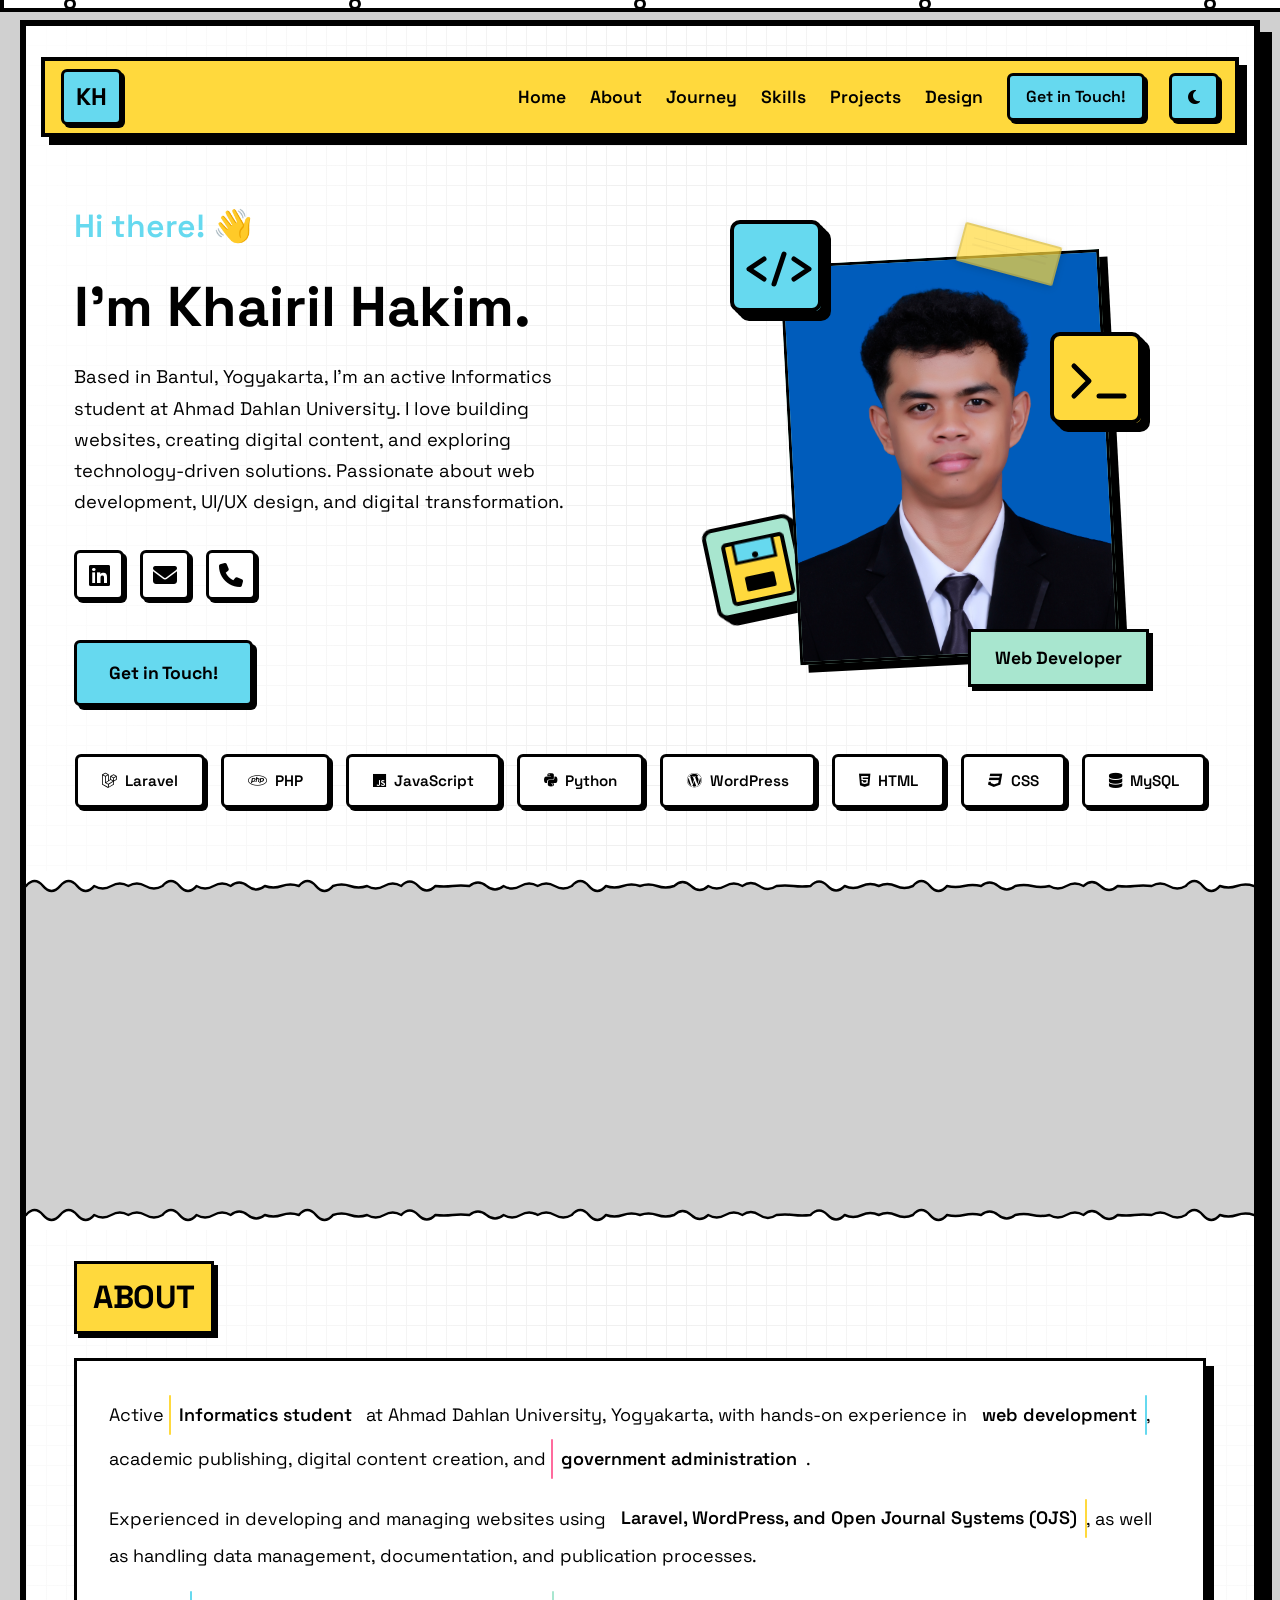
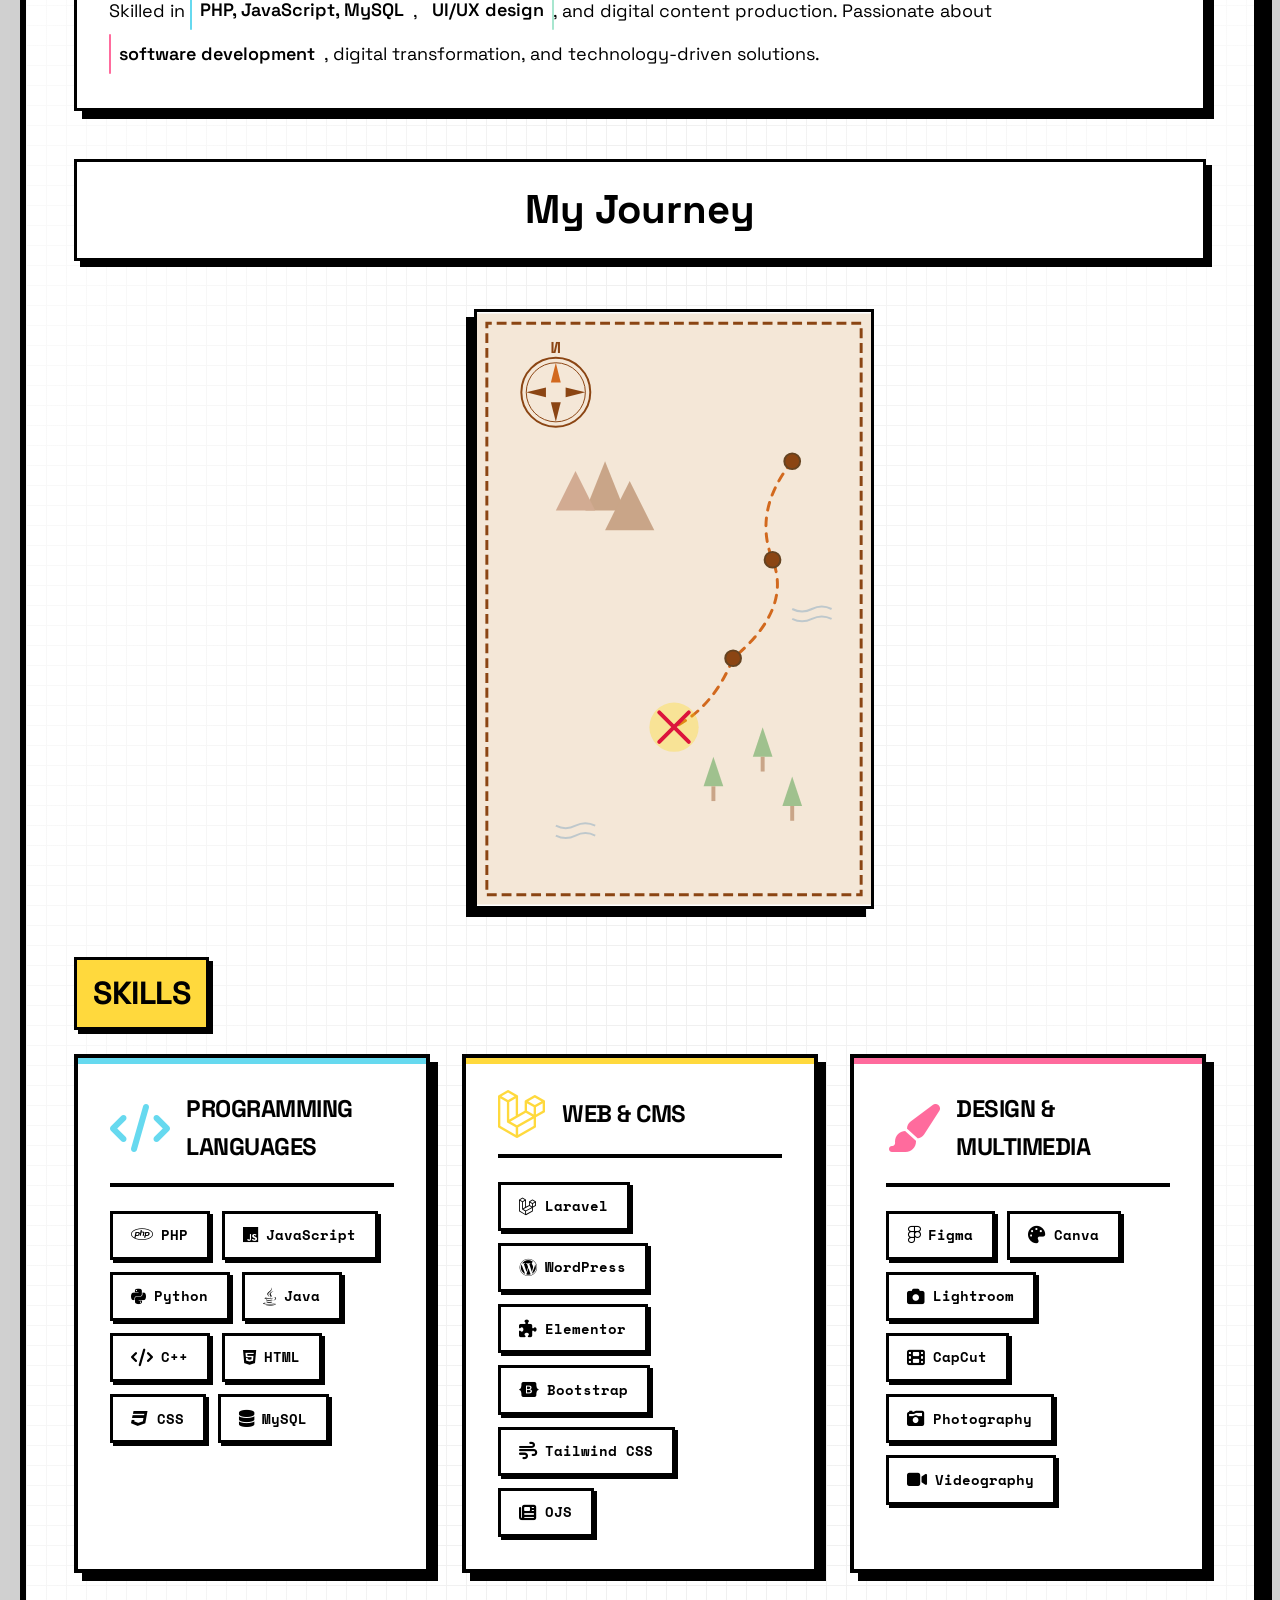
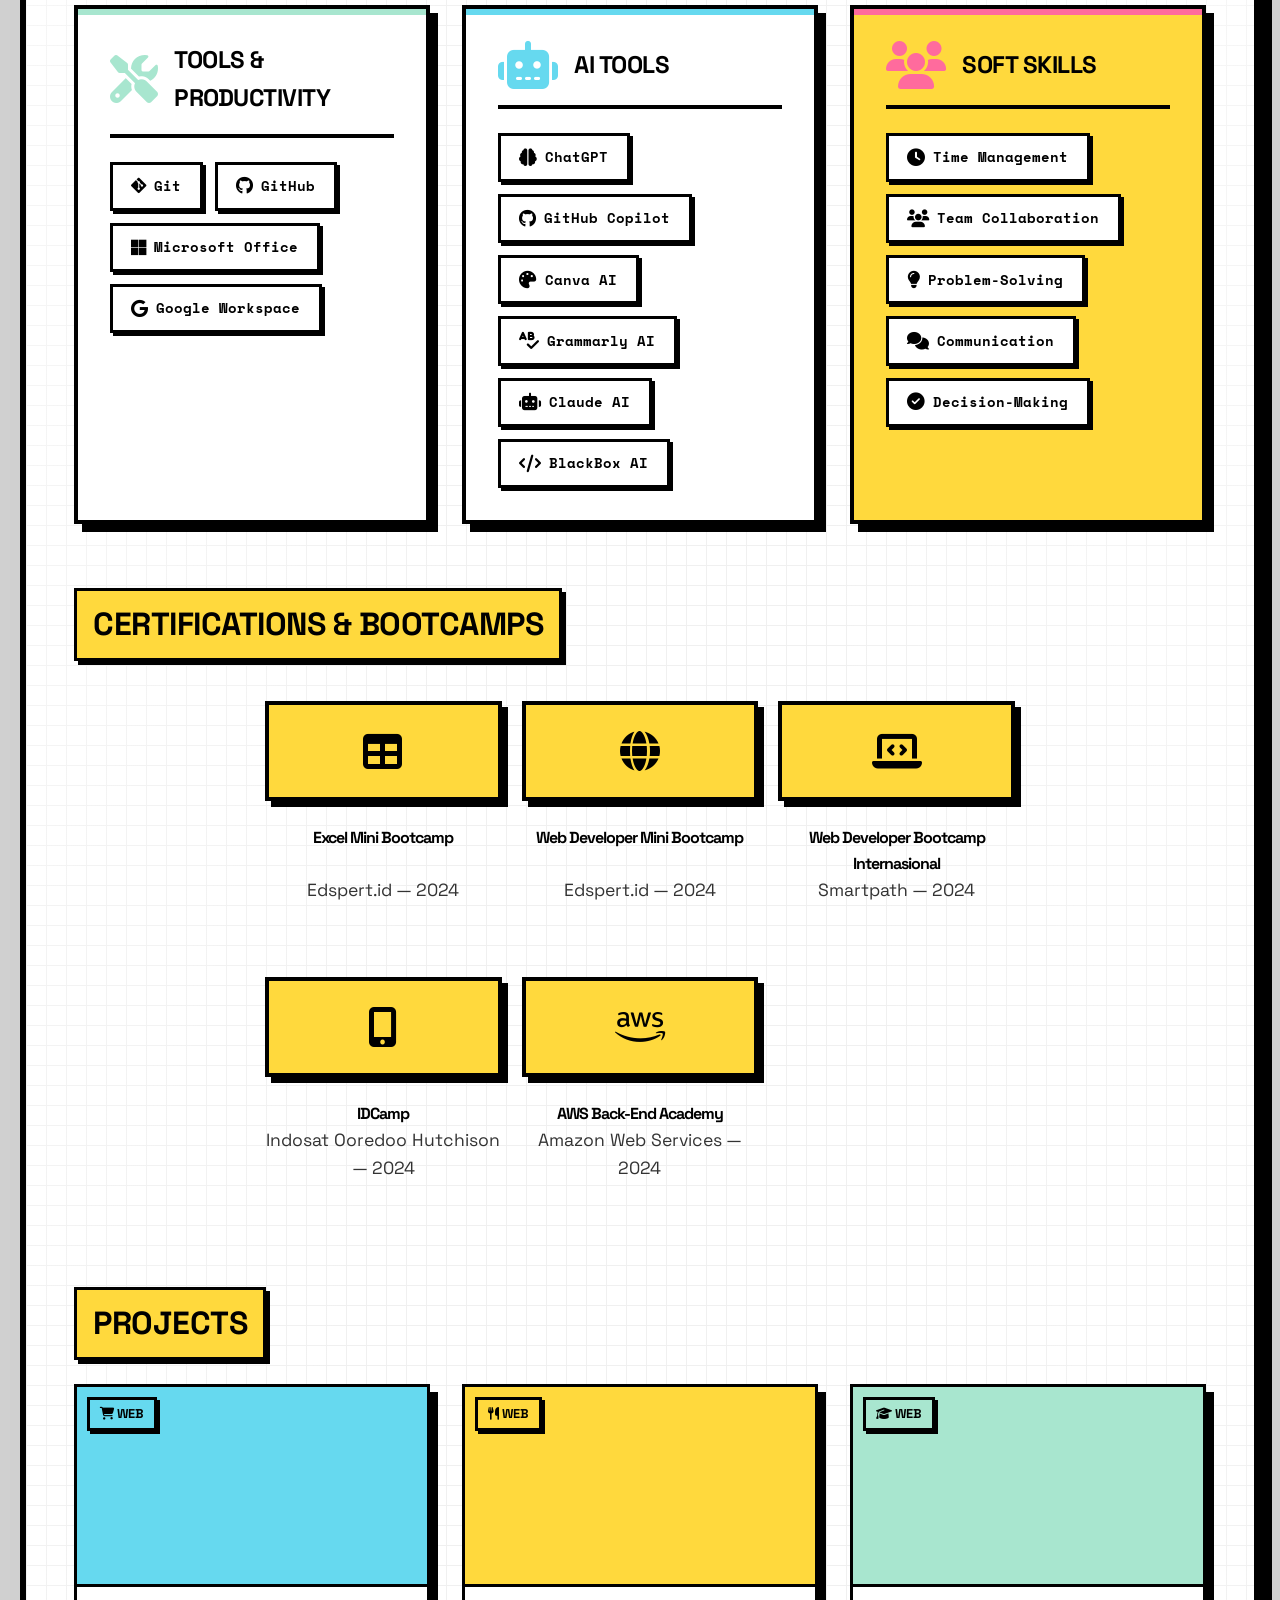
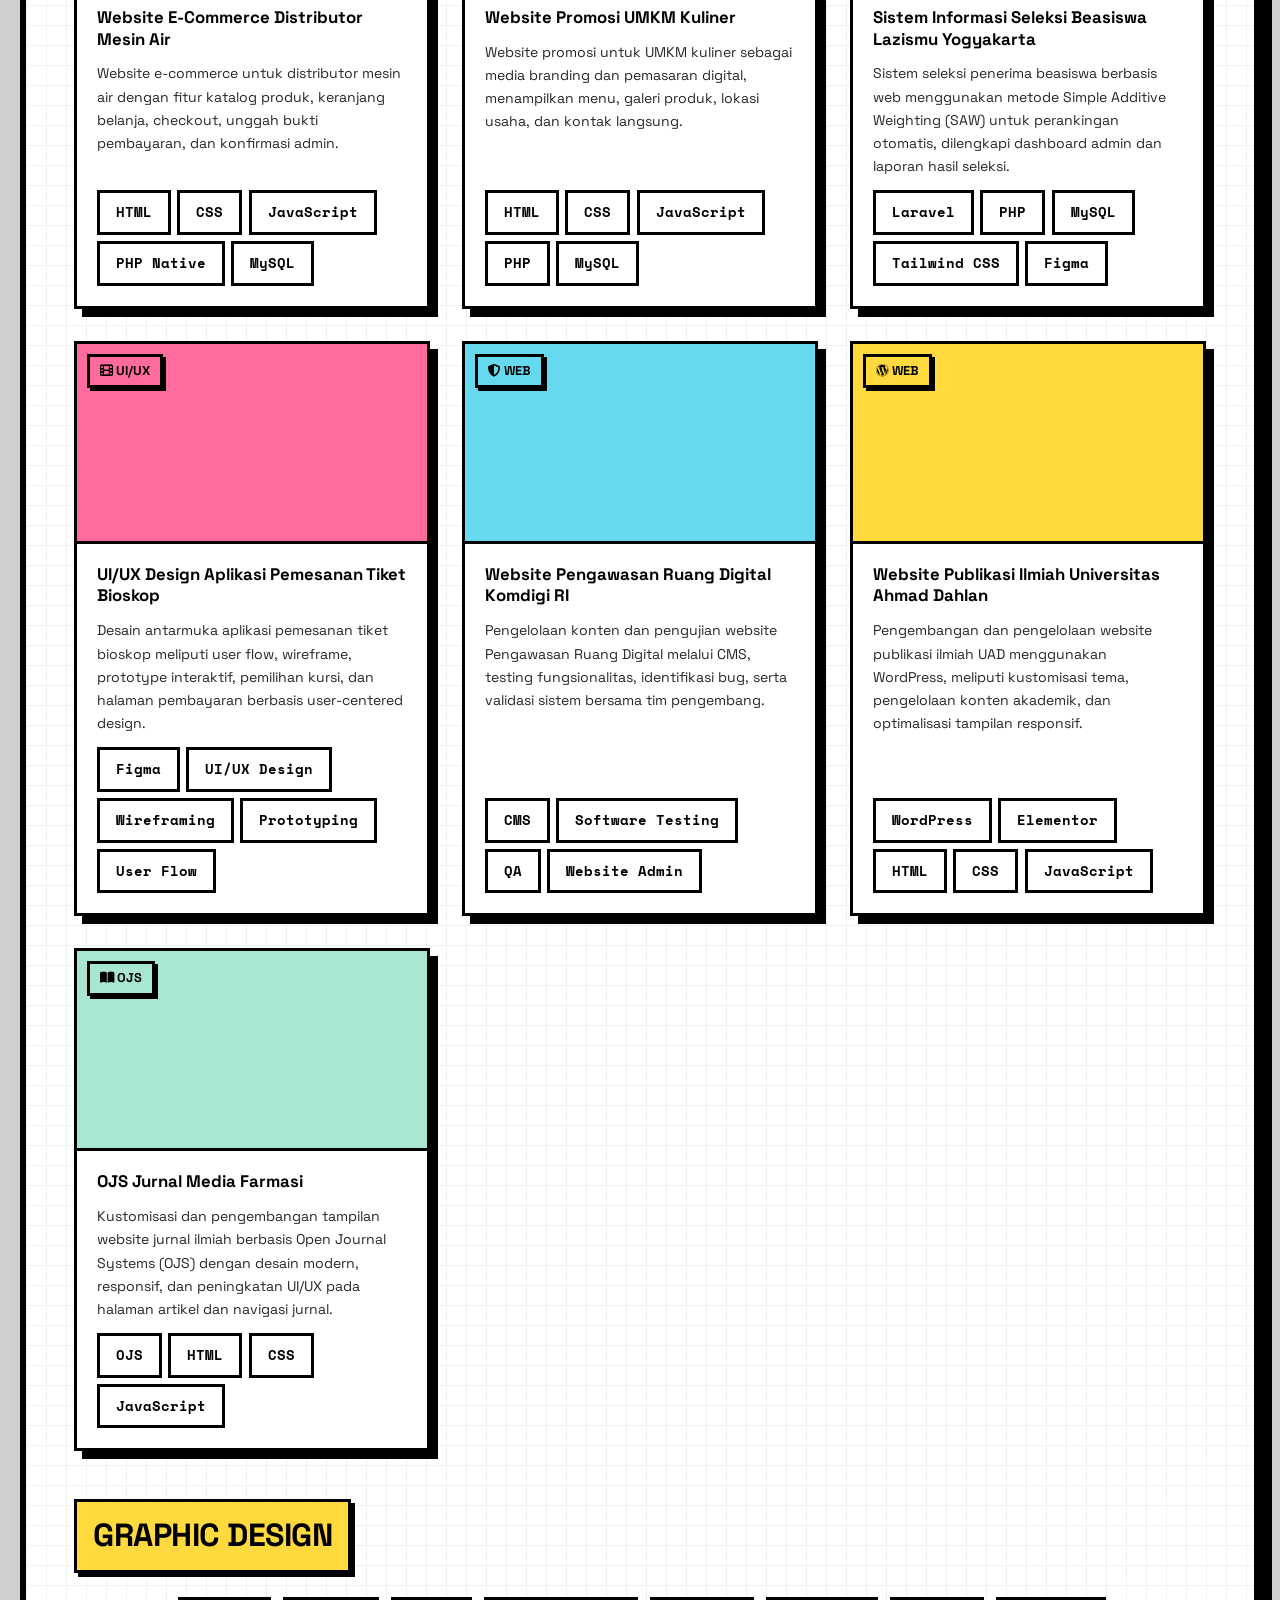
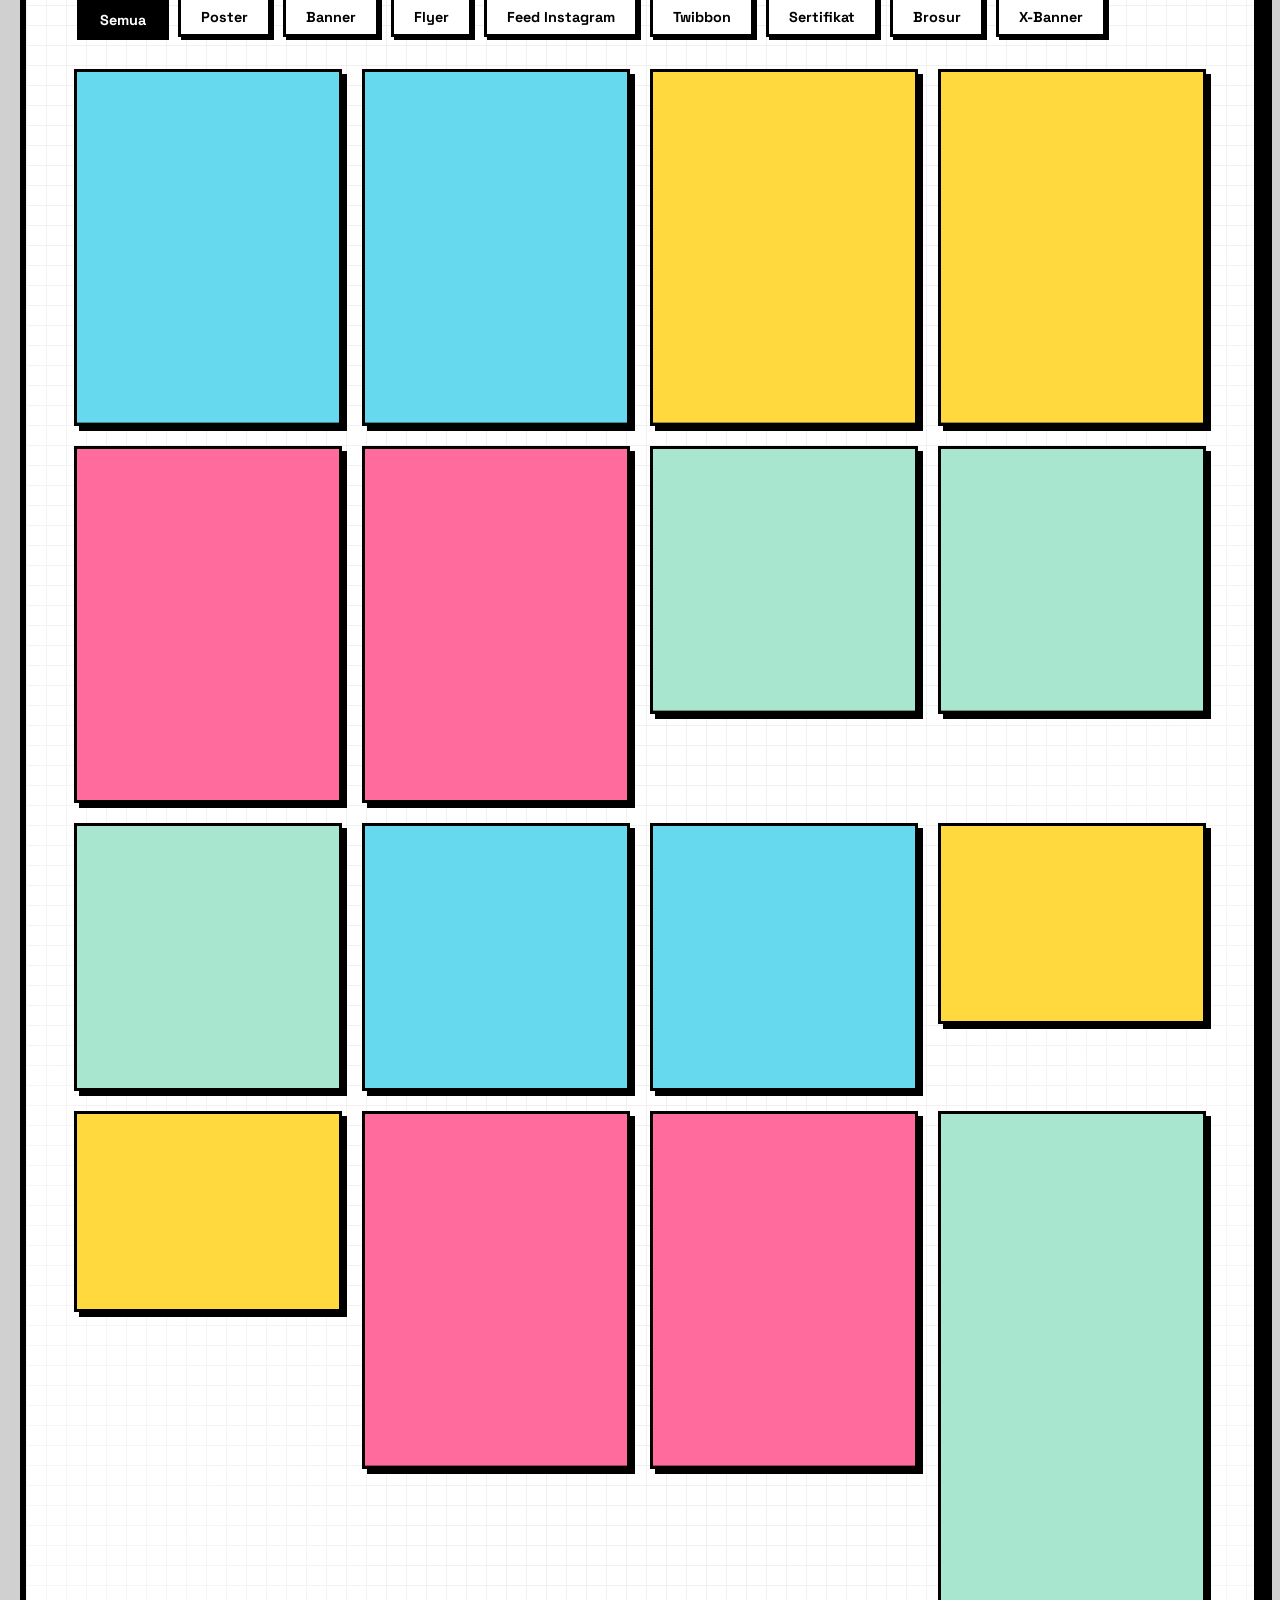
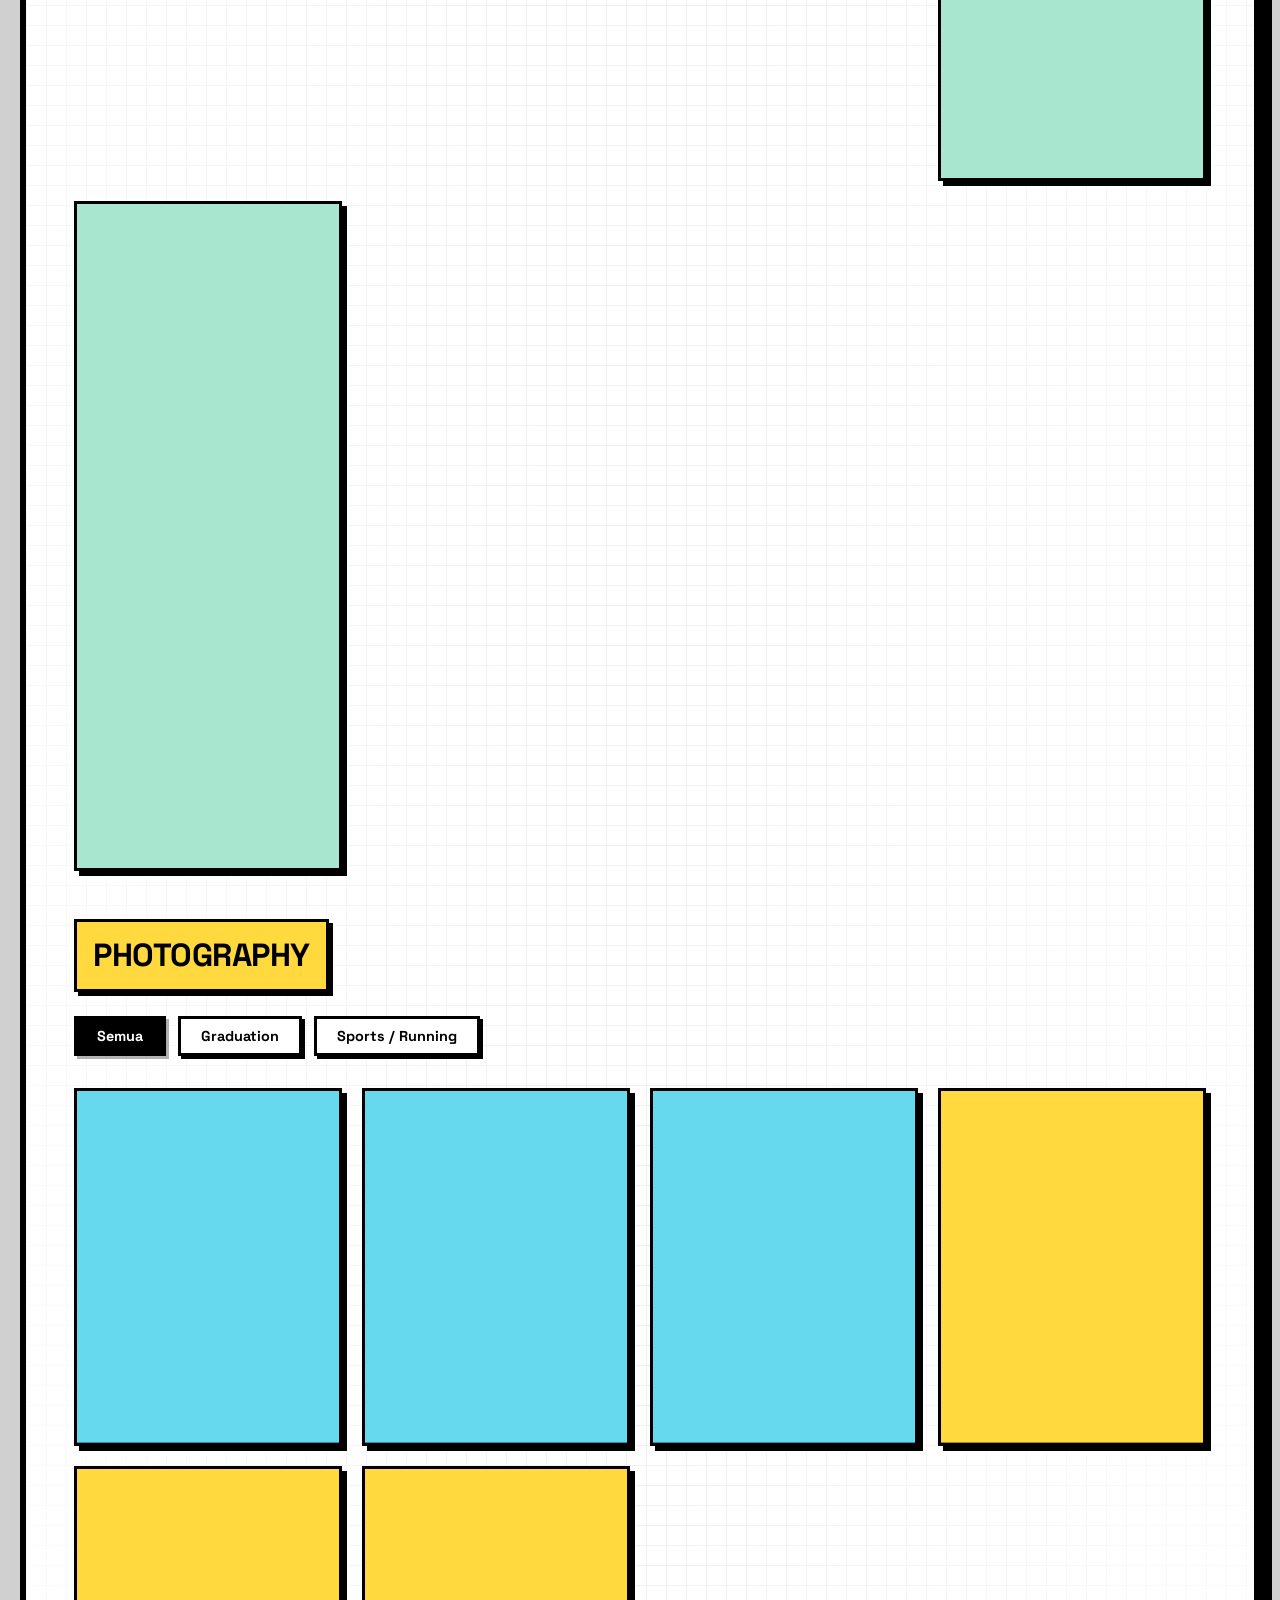
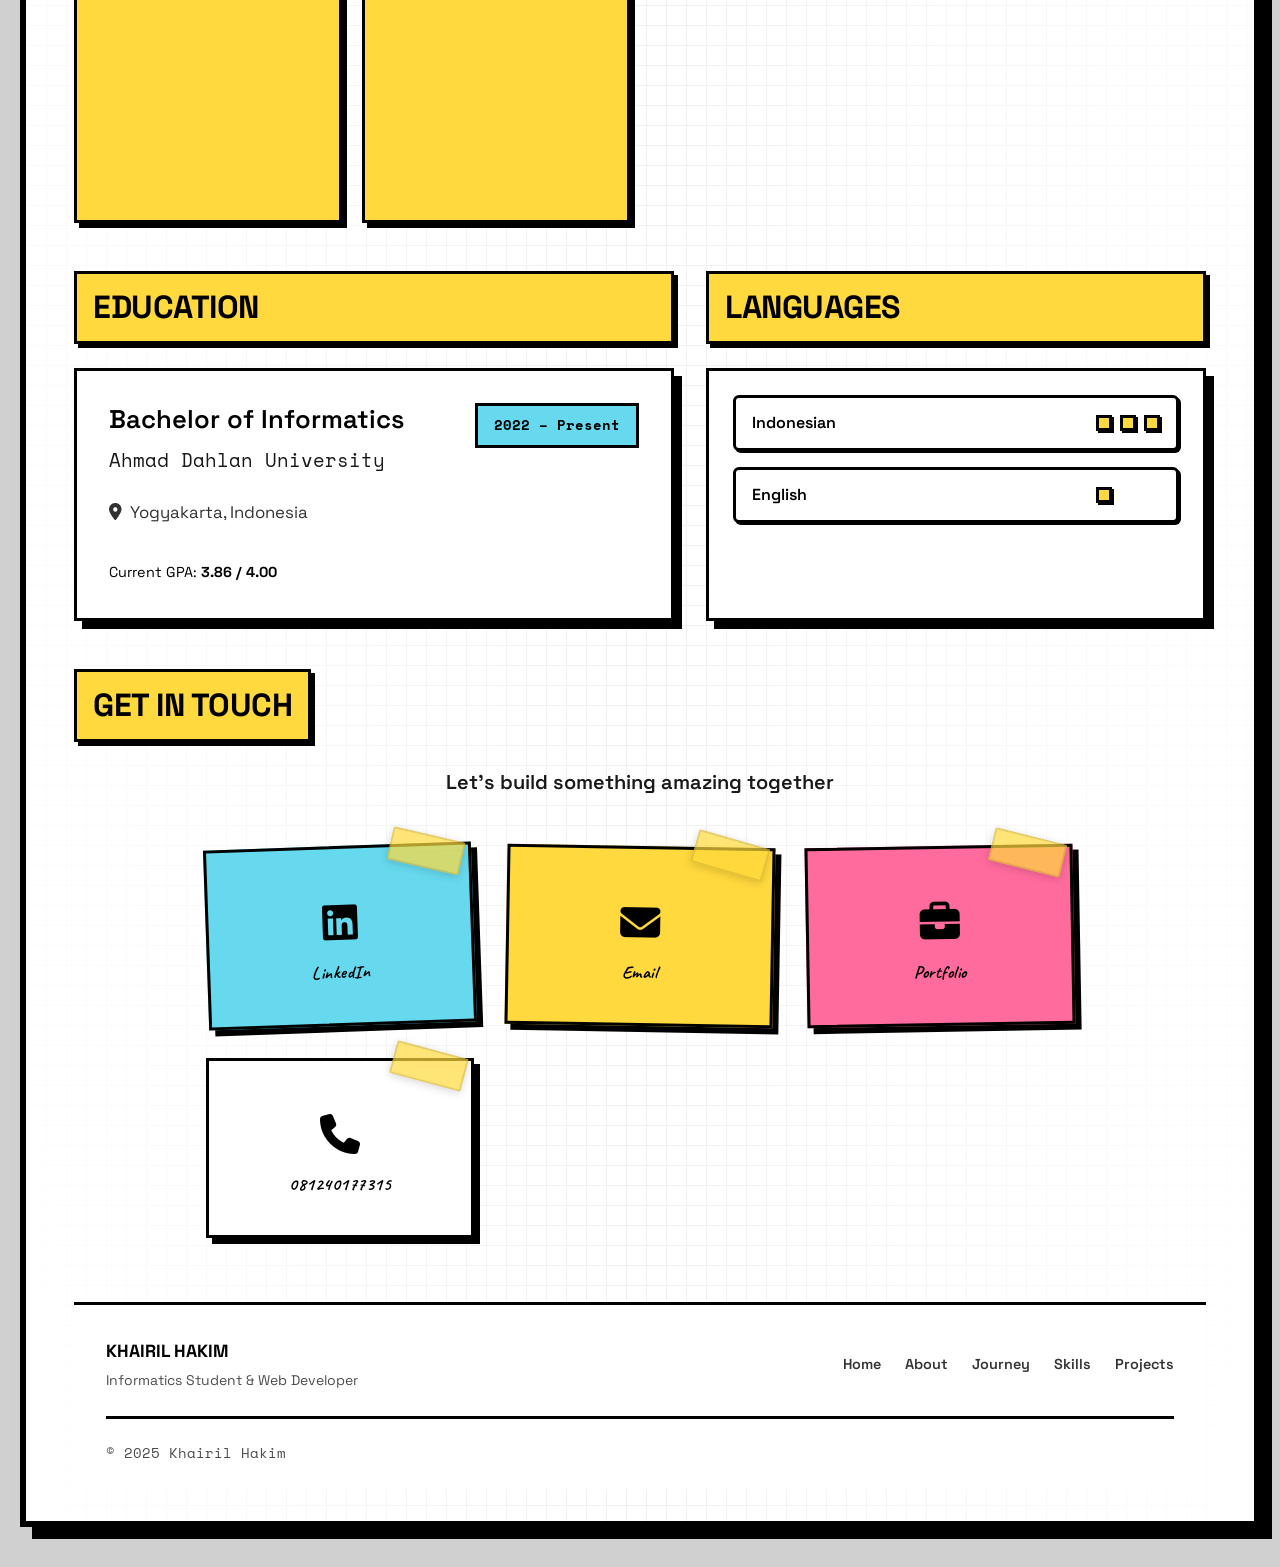
==== index.html @ 863da9af "Initial portfolio website" ====
<!DOCTYPE html>
<html lang="en">
<head>
    <meta charset="UTF-8">
    <meta name="viewport" content="width=device-width, initial-scale=1.0">

    <!-- Primary Meta Tags -->
    <title>Khairil Hakim | Informatics Student | Web Developer</title>
    <meta name="title" content="Khairil Hakim | Informatics Student | Web Developer">
    <meta name="description" content="Active Informatics student at Ahmad Dahlan University with hands-on experience in web development, academic publishing, digital content creation, and government administration. Skilled in Laravel, WordPress, PHP, JavaScript, MySQL, and UI/UX design.">
    <meta name="keywords" content="Khairil Hakim, Web Developer, Informatics Student, Laravel, WordPress, PHP, JavaScript, MySQL, UI/UX, Yogyakarta, Indonesia, Full Stack Developer">
    <meta name="author" content="Khairil Hakim">
    <meta name="robots" content="index, follow">
    <meta name="language" content="English">

    <!-- Geo Tags -->
    <meta name="geo.region" content="ID-YO">
    <meta name="geo.placename" content="Bantul, Yogyakarta">
    <meta name="geo.position" content="-7.8956;110.3695">

    <!-- Open Graph / Facebook -->
    <meta property="og:type" content="website">
    <meta property="og:site_name" content="Khairil Hakim">
    <meta property="og:title" content="Khairil Hakim | Informatics Student | Web Developer">
    <meta property="og:description" content="Active Informatics student with hands-on experience in web development, academic publishing, and government administration.">
    <meta property="og:locale" content="en_US">

    <!-- Canonical URL -->
    <link rel="canonical" href="https://bit.ly/Portofolio-Khairil">

    <!-- Preconnect to external domains -->
    <link rel="preconnect" href="https://fonts.googleapis.com">
    <link rel="preconnect" href="https://fonts.gstatic.com" crossorigin>
    <link rel="preconnect" href="https://cdnjs.cloudflare.com">

    <!-- Preload critical resources -->
    <link rel="preload" href="neo-styles.css" as="style">
    <link rel="preload" href="https://fonts.googleapis.com/css2?family=Space+Grotesk:wght@400;600;700&family=Space+Mono:wght@400;700&family=Caveat:wght@400;700&display=swap" as="style">

    <!-- Stylesheets -->
    <link rel="stylesheet" href="neo-styles.css">
    <link rel="stylesheet" href="https://cdnjs.cloudflare.com/ajax/libs/font-awesome/6.4.0/css/all.min.css" media="print" onload="this.media='all'">
    <noscript><link rel="stylesheet" href="https://cdnjs.cloudflare.com/ajax/libs/font-awesome/6.4.0/css/all.min.css"></noscript>
    <link href="https://fonts.googleapis.com/css2?family=Space+Grotesk:wght@400;600;700&family=Space+Mono:wght@400;700&family=Caveat:wght@400;700&display=swap" rel="stylesheet">
    <link rel="stylesheet" href="https://unpkg.com/leaflet@1.9.4/dist/leaflet.css">

    <!-- External JavaScript -->
    <script src="https://unpkg.com/leaflet@1.9.4/dist/leaflet.js"></script>

    <!-- Structured Data / JSON-LD -->
    <script type="application/ld+json">
    {
      "@context": "https://schema.org",
      "@type": "Person",
      "name": "Khairil Hakim",
      "url": "https://bit.ly/Portofolio-Khairil",
      "jobTitle": "Informatics Student & Web Developer",
      "address": {
        "@type": "PostalAddress",
        "addressLocality": "Bantul",
        "addressRegion": "Yogyakarta",
        "addressCountry": "Indonesia"
      },
      "alumniOf": {
        "@type": "EducationalOrganization",
        "name": "Ahmad Dahlan University"
      },
      "knowsAbout": ["Web Development", "Laravel", "PHP", "JavaScript", "MySQL", "WordPress", "UI/UX Design", "Python", "Figma", "Git"],
      "sameAs": [
        "https://www.linkedin.com/in/khairil-hakim"
      ]
    }
    </script>
</head>
<body>

    <!-- Loading Screen -->
    <div class="loader-overlay">
        <div class="loader-shapes">
            <div class="loader-shape-svg loader-shape-1">
                <svg width="80" height="80" viewBox="0 0 100 100" fill="none" xmlns="http://www.w3.org/2000/svg">
                    <rect x="6" y="6" width="88" height="88" rx="8" fill="#66d9ef" stroke="#000" stroke-width="4"/>
                    <rect x="3" y="3" width="88" height="88" rx="8" fill="#66d9ef" stroke="#000" stroke-width="4"/>
                    <path d="M35 40 L20 50 L35 60" stroke="#000" stroke-width="5" stroke-linecap="round" stroke-linejoin="round"/>
                    <path d="M65 40 L80 50 L65 60" stroke="#000" stroke-width="5" stroke-linecap="round" stroke-linejoin="round"/>
                    <line x1="55" y1="35" x2="45" y2="65" stroke="#000" stroke-width="5" stroke-linecap="round"/>
                </svg>
            </div>
            <div class="loader-shape-svg loader-shape-2">
                <svg width="80" height="80" viewBox="0 0 100 100" fill="none" xmlns="http://www.w3.org/2000/svg">
                    <rect x="6" y="6" width="88" height="88" rx="8" fill="#ffd93d" stroke="#000" stroke-width="4"/>
                    <rect x="3" y="3" width="88" height="88" rx="8" fill="#ffd93d" stroke="#000" stroke-width="4"/>
                    <path d="M25 35 L40 50 L25 65" stroke="#000" stroke-width="5" stroke-linecap="round" stroke-linejoin="round"/>
                    <line x1="50" y1="65" x2="75" y2="65" stroke="#000" stroke-width="5" stroke-linecap="round"/>
                </svg>
            </div>
            <div class="loader-shape-svg loader-shape-3">
                <svg width="80" height="80" viewBox="0 0 100 100" fill="none" xmlns="http://www.w3.org/2000/svg">
                    <rect x="6" y="6" width="88" height="88" rx="8" fill="#a8e6cf" stroke="#000" stroke-width="4"/>
                    <rect x="3" y="3" width="88" height="88" rx="8" fill="#a8e6cf" stroke="#000" stroke-width="4"/>
                    <rect x="20" y="20" width="60" height="60" rx="3" fill="#ffd93d" stroke="#000" stroke-width="4"/>
                    <rect x="30" y="20" width="40" height="20" fill="#66d9ef" stroke="#000" stroke-width="3"/>
                    <rect x="35" y="55" width="30" height="15" rx="2" fill="#000"/>
                    <circle cx="50" cy="35" r="3" fill="#000"/>
                </svg>
            </div>
        </div>
        <div class="loader-wrapper">
            <div class="loader-letter">K</div>
            <div class="loader-letter">H</div>
        </div>
        <div class="loader-progress-bar">
            <div class="loader-progress-fill"></div>
        </div>
    </div>

    <div class="page-wrapper">
        <div class="progress-bar-container">
            <div class="progress-bar-fill"></div>
            <div class="progress-checkpoints">
                <div class="checkpoint" data-section="hero">
                    <div class="checkpoint-dot"></div>
                    <span class="checkpoint-label">Home</span>
                </div>
                <div class="checkpoint" data-section="about">
                    <div class="checkpoint-dot"></div>
                    <span class="checkpoint-label">About</span>
                </div>
                <div class="checkpoint" data-section="experience">
                    <div class="checkpoint-dot"></div>
                    <span class="checkpoint-label">Journey</span>
                </div>
                <div class="checkpoint" data-section="skills">
                    <div class="checkpoint-dot"></div>
                    <span class="checkpoint-label">Skills</span>
                </div>
                <div class="checkpoint" data-section="contact">
                    <div class="checkpoint-dot"></div>
                    <span class="checkpoint-label">Contact</span>
                </div>
            </div>
        </div>

        <nav class="navbar">
            <div class="nav-content">
                <a href="#" class="nav-brand">KH</a>
                <div class="nav-right">
                    <a href="#hero" class="nav-link">Home</a>
                    <a href="#about" class="nav-link">About</a>
                    <a href="#experience" class="nav-link">Journey</a>
                    <a href="#skills" class="nav-link">Skills</a>
                    <a href="#projects" class="nav-link">Projects</a>
                    <a href="#design" class="nav-link">Design</a>
                    <a href="#contact" class="nav-cta">Get in Touch!</a>
                    <button id="theme-toggle" class="theme-toggle-nav" aria-label="Toggle theme">
                        <i class="fas fa-moon"></i>
                    </button>
                </div>
            </div>
        </nav>

        <section class="hero" id="hero">
            <div class="hero-content">
                <div class="hero-left">
                    <p class="hero-greeting" id="hero-greeting">Hi there! 👋</p>
                    <h1 class="hero-name">I'm Khairil Hakim.</h1>
                    <p class="hero-description">
                        Based in Bantul, Yogyakarta, I'm an active Informatics student at Ahmad Dahlan University. I love building websites, creating digital content, and exploring technology-driven solutions. Passionate about web development, UI/UX design, and digital transformation.
                    </p>
                    <div class="hero-social">
                        <a href="https://www.linkedin.com/in/khairil-hakim" target="_blank" class="social-btn">
                            <i class="fab fa-linkedin"></i>
                        </a>
                        <a href="mailto:aril.asoka93@gmail.com" class="social-btn">
                            <i class="fas fa-envelope"></i>
                        </a>
                        <a href="tel:081240177315" class="social-btn">
                            <i class="fas fa-phone"></i>
                        </a>
                    </div>
                    <div class="hero-cta-container">
                        <a href="#contact" class="btn-cta">Get in Touch!</a>
                    </div>
                </div>
                <div class="hero-right">
                    <div class="hero-image-wrapper">
                        <div class="tape-sticker"></div>
                        <img src="image/avatar.jpg" alt="Khairil Hakim" class="hero-photo" width="400" height="400" fetchpriority="high"
                            onerror="this.style.background='#66d9ef';this.style.display='flex';this.alt='KH';">
                        <div class="deco-code">
                            <svg width="100" height="100" viewBox="0 0 100 100" fill="none" xmlns="http://www.w3.org/2000/svg">
                                <rect x="6" y="6" width="88" height="88" rx="8" fill="#66d9ef" stroke="#000" stroke-width="4"/>
                                <rect x="3" y="3" width="88" height="88" rx="8" fill="#66d9ef" stroke="#000" stroke-width="4"/>
                                <path d="M35 40 L20 50 L35 60" stroke="#000" stroke-width="5" stroke-linecap="round" stroke-linejoin="round"/>
                                <path d="M65 40 L80 50 L65 60" stroke="#000" stroke-width="5" stroke-linecap="round" stroke-linejoin="round"/>
                                <line x1="55" y1="35" x2="45" y2="65" stroke="#000" stroke-width="5" stroke-linecap="round"/>
                            </svg>
                        </div>
                        <div class="deco-terminal">
                            <svg width="100" height="100" viewBox="0 0 100 100" fill="none" xmlns="http://www.w3.org/2000/svg">
                                <rect x="6" y="6" width="88" height="88" rx="8" fill="#ffd93d" stroke="#000" stroke-width="4"/>
                                <rect x="3" y="3" width="88" height="88" rx="8" fill="#ffd93d" stroke="#000" stroke-width="4"/>
                                <path d="M25 35 L40 50 L25 65" stroke="#000" stroke-width="5" stroke-linecap="round" stroke-linejoin="round"/>
                                <line x1="50" y1="65" x2="75" y2="65" stroke="#000" stroke-width="5" stroke-linecap="round"/>
                            </svg>
                        </div>
                        <div class="deco-floppy">
                            <svg width="100" height="100" viewBox="0 0 100 100" fill="none" xmlns="http://www.w3.org/2000/svg">
                                <rect x="6" y="6" width="88" height="88" rx="8" fill="#a8e6cf" stroke="#000" stroke-width="4"/>
                                <rect x="3" y="3" width="88" height="88" rx="8" fill="#a8e6cf" stroke="#000" stroke-width="4"/>
                                <rect x="20" y="20" width="60" height="60" rx="3" fill="#ffd93d" stroke="#000" stroke-width="4"/>
                                <rect x="30" y="20" width="40" height="20" fill="#66d9ef" stroke="#000" stroke-width="3"/>
                                <rect x="35" y="55" width="30" height="15" rx="2" fill="#000"/>
                                <circle cx="50" cy="35" r="3" fill="#000"/>
                            </svg>
                        </div>
                        <div class="deco-label">Web Developer</div>
                    </div>
                </div>
            </div>
            <div class="tech-badges">
                <span class="tech-badge"><i class="fab fa-laravel"></i> Laravel</span>
                <span class="tech-badge"><i class="fab fa-php"></i> PHP</span>
                <span class="tech-badge"><i class="fab fa-js"></i> JavaScript</span>
                <span class="tech-badge"><i class="fab fa-python"></i> Python</span>
                <span class="tech-badge"><i class="fab fa-wordpress"></i> WordPress</span>
                <span class="tech-badge"><i class="fab fa-html5"></i> HTML</span>
                <span class="tech-badge"><i class="fab fa-css3"></i> CSS</span>
                <span class="tech-badge"><i class="fas fa-database"></i> MySQL</span>
            </div>
        </section>

        <div class="paper-tear paper-tear-top">
            <svg width="100%" height="30" viewBox="0 0 1440 30" preserveAspectRatio="none" xmlns="http://www.w3.org/2000/svg">
                <path d="M0,0 L0,15 Q10,5 20,15 T40,15 Q50,5 60,15 T80,15 Q90,20 100,15 T120,15 Q130,10 140,15 T160,15 Q170,5 180,15 T200,15 Q210,20 220,15 T240,15 Q250,8 260,15 T280,15 Q290,18 300,15 T320,15 Q330,5 340,15 T360,15 Q370,12 380,15 T400,15 Q410,20 420,15 T440,15 Q450,6 460,15 T480,15 Q490,16 500,15 T520,15 Q530,8 540,15 T560,15 Q570,20 580,15 T600,15 Q610,10 620,15 T640,15 Q650,5 660,15 T680,15 Q690,18 700,15 T720,15 Q730,12 740,15 T760,15 Q770,7 780,15 T800,15 Q810,20 820,15 T840,15 Q850,9 860,15 T880,15 Q890,14 900,15 T920,15 Q930,6 940,15 T960,15 Q970,19 980,15 T1000,15 Q1010,11 1020,15 T1040,15 Q1050,5 1060,15 T1080,15 Q1090,17 1100,15 T1120,15 Q1130,8 1140,15 T1160,15 Q1170,13 1180,15 T1200,15 Q1210,20 1220,15 T1240,15 Q1250,7 1260,15 T1280,15 Q1290,16 1300,15 T1320,15 Q1330,10 1340,15 T1360,15 Q1370,5 1380,15 T1400,15 Q1410,18 1420,15 T1440,15 L1440,0 Z"
                fill="#ffffff" stroke="none"/>
                <path d="M0,30 L0,15 Q10,5 20,15 T40,15 Q50,5 60,15 T80,15 Q90,20 100,15 T120,15 Q130,10 140,15 T160,15 Q170,5 180,15 T200,15 Q210,20 220,15 T240,15 Q250,8 260,15 T280,15 Q290,18 300,15 T320,15 Q330,5 340,15 T360,15 Q370,12 380,15 T400,15 Q410,20 420,15 T440,15 Q450,6 460,15 T480,15 Q490,16 500,15 T520,15 Q530,8 540,15 T560,15 Q570,20 580,15 T600,15 Q610,10 620,15 T640,15 Q650,5 660,15 T680,15 Q690,18 700,15 T720,15 Q730,12 740,15 T760,15 Q770,7 780,15 T800,15 Q810,20 820,15 T840,15 Q850,9 860,15 T880,15 Q890,14 900,15 T920,15 Q930,6 940,15 T960,15 Q970,19 980,15 T1000,15 Q1010,11 1020,15 T1040,15 Q1050,5 1060,15 T1080,15 Q1090,17 1100,15 T1120,15 Q1130,8 1140,15 T1160,15 Q1170,13 1180,15 T1200,15 Q1210,20 1220,15 T1240,15 Q1250,7 1260,15 T1280,15 Q1290,16 1300,15 T1320,15 Q1330,10 1340,15 T1360,15 Q1370,5 1380,15 T1400,15 Q1410,18 1420,15 T1440,15 L1440,30 Z"
                fill="#d0d0d0" stroke="none"/>
                <path d="M0,15 Q10,5 20,15 T40,15 Q50,5 60,15 T80,15 Q90,20 100,15 T120,15 Q130,10 140,15 T160,15 Q170,5 180,15 T200,15 Q210,20 220,15 T240,15 Q250,8 260,15 T280,15 Q290,18 300,15 T320,15 Q330,5 340,15 T360,15 Q370,12 380,15 T400,15 Q410,20 420,15 T440,15 Q450,6 460,15 T480,15 Q490,16 500,15 T520,15 Q530,8 540,15 T560,15 Q570,20 580,15 T600,15 Q610,10 620,15 T640,15 Q650,5 660,15 T680,15 Q690,18 700,15 T720,15 Q730,12 740,15 T760,15 Q770,7 780,15 T800,15 Q810,20 820,15 T840,15 Q850,9 860,15 T880,15 Q890,14 900,15 T920,15 Q930,6 940,15 T960,15 Q970,19 980,15 T1000,15 Q1010,11 1020,15 T1040,15 Q1050,5 1060,15 T1080,15 Q1090,17 1100,15 T1120,15 Q1130,8 1140,15 T1160,15 Q1170,13 1180,15 T1200,15 Q1210,20 1220,15 T1240,15 Q1250,7 1260,15 T1280,15 Q1290,16 1300,15 T1320,15 Q1330,10 1340,15 T1360,15 Q1370,5 1380,15 T1400,15 Q1410,18 1420,15 T1440,15"
                fill="none" stroke="var(--border)" stroke-width="2.5" stroke-linecap="round" stroke-linejoin="round"/>
            </svg>
        </div>

        <div class="page-gap"></div>

        <div class="paper-tear paper-tear-bottom">
            <svg width="100%" height="30" viewBox="0 0 1440 30" preserveAspectRatio="none" xmlns="http://www.w3.org/2000/svg">
                <path d="M0,0 L0,15 Q10,5 20,15 T40,15 Q50,5 60,15 T80,15 Q90,20 100,15 T120,15 Q130,10 140,15 T160,15 Q170,5 180,15 T200,15 Q210,20 220,15 T240,15 Q250,8 260,15 T280,15 Q290,18 300,15 T320,15 Q330,5 340,15 T360,15 Q370,12 380,15 T400,15 Q410,20 420,15 T440,15 Q450,6 460,15 T480,15 Q490,16 500,15 T520,15 Q530,8 540,15 T560,15 Q570,20 580,15 T600,15 Q610,10 620,15 T640,15 Q650,5 660,15 T680,15 Q690,18 700,15 T720,15 Q730,12 740,15 T760,15 Q770,7 780,15 T800,15 Q810,20 820,15 T840,15 Q850,9 860,15 T880,15 Q890,14 900,15 T920,15 Q930,6 940,15 T960,15 Q970,19 980,15 T1000,15 Q1010,11 1020,15 T1040,15 Q1050,5 1060,15 T1080,15 Q1090,17 1100,15 T1120,15 Q1130,8 1140,15 T1160,15 Q1170,13 1180,15 T1200,15 Q1210,20 1220,15 T1240,15 Q1250,7 1260,15 T1280,15 Q1290,16 1300,15 T1320,15 Q1330,10 1340,15 T1360,15 Q1370,5 1380,15 T1400,15 Q1410,18 1420,15 T1440,15 L1440,0 Z"
                fill="#d0d0d0" stroke="none"/>
                <path d="M0,30 L0,15 Q10,5 20,15 T40,15 Q50,5 60,15 T80,15 Q90,20 100,15 T120,15 Q130,10 140,15 T160,15 Q170,5 180,15 T200,15 Q210,20 220,15 T240,15 Q250,8 260,15 T280,15 Q290,18 300,15 T320,15 Q330,5 340,15 T360,15 Q370,12 380,15 T400,15 Q410,20 420,15 T440,15 Q450,6 460,15 T480,15 Q490,16 500,15 T520,15 Q530,8 540,15 T560,15 Q570,20 580,15 T600,15 Q610,10 620,15 T640,15 Q650,5 660,15 T680,15 Q690,18 700,15 T720,15 Q730,12 740,15 T760,15 Q770,7 780,15 T800,15 Q810,20 820,15 T840,15 Q850,9 860,15 T880,15 Q890,14 900,15 T920,15 Q930,6 940,15 T960,15 Q970,19 980,15 T1000,15 Q1010,11 1020,15 T1040,15 Q1050,5 1060,15 T1080,15 Q1090,17 1100,15 T1120,15 Q1130,8 1140,15 T1160,15 Q1170,13 1180,15 T1200,15 Q1210,20 1220,15 T1240,15 Q1250,7 1260,15 T1280,15 Q1290,16 1300,15 T1320,15 Q1330,10 1340,15 T1360,15 Q1370,5 1380,15 T1400,15 Q1410,18 1420,15 T1440,15 L1440,30 Z"
                fill="#ffffff" stroke="none"/>
                <path d="M0,15 Q10,5 20,15 T40,15 Q50,5 60,15 T80,15 Q90,20 100,15 T120,15 Q130,10 140,15 T160,15 Q170,5 180,15 T200,15 Q210,20 220,15 T240,15 Q250,8 260,15 T280,15 Q290,18 300,15 T320,15 Q330,5 340,15 T360,15 Q370,12 380,15 T400,15 Q410,20 420,15 T440,15 Q450,6 460,15 T480,15 Q490,16 500,15 T520,15 Q530,8 540,15 T560,15 Q570,20 580,15 T600,15 Q610,10 620,15 T640,15 Q650,5 660,15 T680,15 Q690,18 700,15 T720,15 Q730,12 740,15 T760,15 Q770,7 780,15 T800,15 Q810,20 820,15 T840,15 Q850,9 860,15 T880,15 Q890,14 900,15 T920,15 Q930,6 940,15 T960,15 Q970,19 980,15 T1000,15 Q1010,11 1020,15 T1040,15 Q1050,5 1060,15 T1080,15 Q1090,17 1100,15 T1120,15 Q1130,8 1140,15 T1160,15 Q1170,13 1180,15 T1200,15 Q1210,20 1220,15 T1240,15 Q1250,7 1260,15 T1280,15 Q1290,16 1300,15 T1320,15 Q1330,10 1340,15 T1360,15 Q1370,5 1380,15 T1400,15 Q1410,18 1420,15 T1440,15"
                fill="none" stroke="var(--border)" stroke-width="2.5" stroke-linecap="round" stroke-linejoin="round"/>
            </svg>
        </div>

        <div class="tear-tape-sticker"></div>

        <div class="container">

            <!-- ABOUT -->
            <section class="section" id="about">
                <h2 class="section-title">ABOUT</h2>
                <div class="card">
                    <p class="text">
                        Active <span class="highlight highlight-yellow">Informatics student</span> at Ahmad Dahlan University, Yogyakarta, with hands-on experience in
                        <span class="highlight highlight-cyan">web development</span>, academic publishing, digital content creation, and
                        <span class="highlight highlight-pink">government administration</span>.
                    </p>
                    <p class="text">
                        Experienced in developing and managing websites using <span class="highlight highlight-yellow">Laravel, WordPress, and Open Journal Systems (OJS)</span>,
                        as well as handling data management, documentation, and publication processes.
                    </p>
                    <p class="text">
                        Skilled in <span class="highlight highlight-cyan">PHP, JavaScript, MySQL</span>, <span class="highlight highlight-green">UI/UX design</span>, and digital content production.
                        Passionate about <span class="highlight highlight-pink">software development</span>, digital transformation, and technology-driven solutions.
                    </p>
                </div>
            </section>

            <!-- EXPERIENCE / JOURNEY -->
            <section class="section journey-section" id="experience">
                <h2 class="section-title-center">My Journey</h2>
                <div class="journey-container">
                    <div class="journey-timeline">
                        <h3 class="timeline-header">Journey Timeline</h3>
                        <div class="timeline-list">

                            <div class="timeline-item-flat" id="exp-1" data-country="Indonesia-Jakarta">
                                <div class="timeline-dot"></div>
                                <div class="timeline-content-flat">
                                    <h4 class="timeline-title">Journal Editor @ Media Farmasi Journal</h4>
                                    <p class="timeline-date">September 2025 – Present</p>
                                    <p class="timeline-description">
                                        Reviewed and edited manuscripts, managed manuscript screening, and coordinated communication with authors. Supported journal website administration using Open Journal Systems (OJS) and maintained editorial standards.
                                    </p>
                                    <p class="timeline-location"><i class="fas fa-map-marker-alt"></i> Yogyakarta, Indonesia</p>
                                </div>
                            </div>

                            <div class="timeline-item-flat" id="exp-2" data-country="Indonesia-Jakarta">
                                <div class="timeline-dot"></div>
                                <div class="timeline-content-flat">
                                    <h4 class="timeline-title">Government Intern @ Komdigi RI</h4>
                                    <p class="timeline-date">September 2025 – November 2025</p>
                                    <p class="timeline-description">
                                        Assisted at the Secretariat of the Directorate General of Digital Space Oversight, Ministry of Communication and Digital Affairs of the Republic of Indonesia. Managed institutional data, digital archives, website content, and official documentation.
                                    </p>
                                    <p class="timeline-location"><i class="fas fa-map-marker-alt"></i> Jakarta, Indonesia</p>
                                </div>
                            </div>

                            <div class="timeline-item-flat" id="exp-3" data-country="Indonesia-Yogyakarta">
                                <div class="timeline-dot"></div>
                                <div class="timeline-content-flat">
                                    <h4 class="timeline-title">Student Employment @ Ahmad Dahlan University</h4>
                                    <p class="timeline-date">November 2024 – November 2025</p>
                                    <p class="timeline-description">
                                        Worked in the Scientific Publication Division. Designed visual content for academic social media, managed photo and video documentation, validated publication data on SINTA and Scopus, and maintained website content using WordPress and Elementor.
                                    </p>
                                    <p class="timeline-location"><i class="fas fa-map-marker-alt"></i> Yogyakarta, Indonesia</p>
                                </div>
                            </div>

                            <div class="timeline-item-flat" id="exp-4" data-country="Indonesia-Yogyakarta">
                                <div class="timeline-dot"></div>
                                <div class="timeline-content-flat">
                                    <h4 class="timeline-title">Teaching Assistant @ Ahmad Dahlan University</h4>
                                    <p class="timeline-date">September 2023 – January 2024</p>
                                    <p class="timeline-description">
                                        Assisted and guided students during laboratory sessions for Logic in Informatics and Operating Systems courses. Collaborated with lecturers in designing and evaluating practical materials, created lab manuals, and managed attendance and documentation.
                                    </p>
                                    <p class="timeline-location"><i class="fas fa-map-marker-alt"></i> Yogyakarta, Indonesia</p>
                                </div>
                            </div>

                        </div>
                    </div>

                    <div class="journey-timeline-back">
                        <svg class="treasure-map-svg" viewBox="0 0 400 600" xmlns="http://www.w3.org/2000/svg">
                            <rect width="400" height="600" fill="#f4e7d7"/>
                            <g transform="translate(320, 80)">
                                <circle cx="0" cy="0" r="35" fill="none" stroke="#8B4513" stroke-width="2"/>
                                <circle cx="0" cy="0" r="30" fill="none" stroke="#8B4513" stroke-width="1"/>
                                <polygon points="0,-30 5,-10 -5,-10" fill="#D2691E"/>
                                <polygon points="0,30 5,10 -5,10" fill="#8B4513"/>
                                <polygon points="30,0 10,5 10,-5" fill="#8B4513"/>
                                <polygon points="-30,0 -10,5 -10,-5" fill="#8B4513"/>
                                <text x="0" y="-40" text-anchor="middle" font-size="16" font-weight="bold" fill="#8B4513">N</text>
                            </g>
                            <path d="M 80,150 Q 120,200 100,250 T 140,350 Q 160,400 200,420"
                                  stroke="#D2691E" stroke-width="3" fill="none"
                                  stroke-dasharray="8,8" stroke-linecap="round"/>
                            <circle cx="80" cy="150" r="8" fill="#8B4513" stroke="#654321" stroke-width="2"/>
                            <circle cx="100" cy="250" r="8" fill="#8B4513" stroke="#654321" stroke-width="2"/>
                            <circle cx="140" cy="350" r="8" fill="#8B4513" stroke="#654321" stroke-width="2"/>
                            <g transform="translate(200, 420)">
                                <circle cx="0" cy="0" r="25" fill="#FFD700" opacity="0.3"/>
                                <line x1="-15" y1="-15" x2="15" y2="15" stroke="#DC143C" stroke-width="4" stroke-linecap="round"/>
                                <line x1="15" y1="-15" x2="-15" y2="15" stroke="#DC143C" stroke-width="4" stroke-linecap="round"/>
                            </g>
                            <g opacity="0.4">
                                <polygon points="250,200 270,150 290,200" fill="#8B4513"/>
                                <polygon points="280,200 300,160 320,200" fill="#A0522D"/>
                                <polygon points="220,220 245,170 270,220" fill="#8B4513"/>
                            </g>
                            <g opacity="0.4">
                                <polygon points="100,450 110,420 120,450" fill="#228B22"/>
                                <rect x="108" y="450" width="4" height="15" fill="#8B4513"/>
                                <polygon points="150,480 160,450 170,480" fill="#228B22"/>
                                <rect x="158" y="480" width="4" height="15" fill="#8B4513"/>
                                <polygon points="70,500 80,470 90,500" fill="#228B22"/>
                                <rect x="78" y="500" width="4" height="15" fill="#8B4513"/>
                            </g>
                            <g opacity="0.3">
                                <path d="M 40,300 Q 50,295 60,300 T 80,300" stroke="#4682B4" stroke-width="2" fill="none"/>
                                <path d="M 40,310 Q 50,305 60,310 T 80,310" stroke="#4682B4" stroke-width="2" fill="none"/>
                                <path d="M 280,520 Q 290,515 300,520 T 320,520" stroke="#4682B4" stroke-width="2" fill="none"/>
                                <path d="M 280,530 Q 290,525 300,530 T 320,530" stroke="#4682B4" stroke-width="2" fill="none"/>
                            </g>
                            <rect x="10" y="10" width="380" height="580" fill="none"
                                  stroke="#8B4513" stroke-width="3" stroke-dasharray="10,5"/>
                        </svg>
                    </div>

                    <div class="journey-map-container">
                        <div id="journey-map"></div>
                        <svg class="map-overlay-lines" xmlns="http://www.w3.org/2000/svg">
                            <defs>
                                <pattern id="grid" width="80" height="80" patternUnits="userSpaceOnUse">
                                    <path d="M 80 0 L 0 0 0 80" fill="none" stroke="#000" stroke-width="2" opacity="0.8"/>
                                </pattern>
                                <pattern id="scratches" width="200" height="200" patternUnits="userSpaceOnUse">
                                    <line x1="10" y1="20" x2="60" y2="25" stroke="#000" stroke-width="2" opacity="0.7"/>
                                    <line x1="100" y1="50" x2="180" y2="48" stroke="#000" stroke-width="1.5" opacity="0.6"/>
                                    <line x1="30" y1="120" x2="90" y2="115" stroke="#000" stroke-width="2" opacity="0.7"/>
                                    <line x1="140" y1="160" x2="195" y2="165" stroke="#000" stroke-width="1.5" opacity="0.6"/>
                                    <line x1="5" y1="180" x2="45" y2="175" stroke="#000" stroke-width="1.5" opacity="0.6"/>
                                </pattern>
                            </defs>
                            <rect width="100%" height="100%" fill="url(#grid)"/>
                            <rect width="100%" height="100%" fill="url(#scratches)"/>
                        </svg>
                    </div>
                </div>
            </section>

            <!-- SKILLS -->
            <section class="section" id="skills">
                <h2 class="section-title">SKILLS</h2>

                <div class="skills-grid-modern">
                    <div class="skill-box">
                        <div class="skill-box-header">
                            <i class="fas fa-code skill-icon-large"></i>
                            <h3 class="skill-box-title">Programming Languages</h3>
                        </div>
                        <div class="tech-tags">
                            <span class="tag"><i class="fab fa-php"></i> PHP</span>
                            <span class="tag"><i class="fab fa-js"></i> JavaScript</span>
                            <span class="tag"><i class="fab fa-python"></i> Python</span>
                            <span class="tag"><i class="fab fa-java"></i> Java</span>
                            <span class="tag"><i class="fas fa-code"></i> C++</span>
                            <span class="tag"><i class="fab fa-html5"></i> HTML</span>
                            <span class="tag"><i class="fab fa-css3"></i> CSS</span>
                            <span class="tag"><i class="fas fa-database"></i> MySQL</span>
                        </div>
                    </div>

                    <div class="skill-box">
                        <div class="skill-box-header">
                            <i class="fab fa-laravel skill-icon-large"></i>
                            <h3 class="skill-box-title">Web & CMS</h3>
                        </div>
                        <div class="tech-tags">
                            <span class="tag"><i class="fab fa-laravel"></i> Laravel</span>
                            <span class="tag"><i class="fab fa-wordpress"></i> WordPress</span>
                            <span class="tag"><i class="fas fa-puzzle-piece"></i> Elementor</span>
                            <span class="tag"><i class="fab fa-bootstrap"></i> Bootstrap</span>
                            <span class="tag"><i class="fas fa-wind"></i> Tailwind CSS</span>
                            <span class="tag"><i class="fas fa-newspaper"></i> OJS</span>
                        </div>
                    </div>

                    <div class="skill-box">
                        <div class="skill-box-header">
                            <i class="fas fa-paint-brush skill-icon-large"></i>
                            <h3 class="skill-box-title">Design & Multimedia</h3>
                        </div>
                        <div class="tech-tags">
                            <span class="tag"><i class="fab fa-figma"></i> Figma</span>
                            <span class="tag"><i class="fas fa-palette"></i> Canva</span>
                            <span class="tag"><i class="fas fa-camera"></i> Lightroom</span>
                            <span class="tag"><i class="fas fa-film"></i> CapCut</span>
                            <span class="tag"><i class="fas fa-camera-retro"></i> Photography</span>
                            <span class="tag"><i class="fas fa-video"></i> Videography</span>
                        </div>
                    </div>

                    <div class="skill-box">
                        <div class="skill-box-header">
                            <i class="fas fa-tools skill-icon-large"></i>
                            <h3 class="skill-box-title">Tools & Productivity</h3>
                        </div>
                        <div class="tech-tags">
                            <span class="tag"><i class="fab fa-git-alt"></i> Git</span>
                            <span class="tag"><i class="fab fa-github"></i> GitHub</span>
                            <span class="tag"><i class="fab fa-microsoft"></i> Microsoft Office</span>
                            <span class="tag"><i class="fab fa-google"></i> Google Workspace</span>
                        </div>
                    </div>

                    <div class="skill-box">
                        <div class="skill-box-header">
                            <i class="fas fa-robot skill-icon-large"></i>
                            <h3 class="skill-box-title">AI Tools</h3>
                        </div>
                        <div class="tech-tags">
                            <span class="tag"><i class="fas fa-brain"></i> ChatGPT</span>
                            <span class="tag"><i class="fab fa-github"></i> GitHub Copilot</span>
                            <span class="tag"><i class="fas fa-palette"></i> Canva AI</span>
                            <span class="tag"><i class="fas fa-spell-check"></i> Grammarly AI</span>
                            <span class="tag"><i class="fas fa-robot"></i> Claude AI</span>
                            <span class="tag"><i class="fas fa-code"></i> BlackBox AI</span>
                        </div>
                    </div>

                    <div class="skill-box highlight-box">
                        <div class="skill-box-header">
                            <i class="fas fa-users skill-icon-large"></i>
                            <h3 class="skill-box-title">Soft Skills</h3>
                        </div>
                        <div class="tech-tags">
                            <span class="tag"><i class="fas fa-clock"></i> Time Management</span>
                            <span class="tag"><i class="fas fa-users"></i> Team Collaboration</span>
                            <span class="tag"><i class="fas fa-lightbulb"></i> Problem-Solving</span>
                            <span class="tag"><i class="fas fa-comments"></i> Communication</span>
                            <span class="tag"><i class="fas fa-check-circle"></i> Decision-Making</span>
                        </div>
                    </div>
                </div>
            </section>

            <!-- CERTIFICATIONS -->
            <section class="section section-compact" id="certifications">
                <h2 class="section-title">CERTIFICATIONS & BOOTCAMPS</h2>
                <div class="creator-showcase">
                    <div class="creator-projects-grid" style="grid-template-columns: repeat(auto-fill, minmax(220px, 1fr)); gap: 20px;">

                        <div class="creator-item">
                            <div class="creator-project" style="cursor:default;">
                                <i class="fas fa-table" style="font-size:2.5rem; color: var(--accent-cyan);"></i>
                            </div>
                            <span class="creator-name" style="font-size:1rem; margin-top:8px;">Excel Mini Bootcamp</span>
                            <p class="creator-tagline">Edspert.id — 2024</p>
                        </div>

                        <div class="creator-item">
                            <div class="creator-project" style="cursor:default;">
                                <i class="fas fa-globe" style="font-size:2.5rem; color: var(--accent-yellow);"></i>
                            </div>
                            <span class="creator-name" style="font-size:1rem; margin-top:8px;">Web Developer Mini Bootcamp</span>
                            <p class="creator-tagline">Edspert.id — 2024</p>
                        </div>

                        <div class="creator-item">
                            <div class="creator-project" style="cursor:default;">
                                <i class="fas fa-laptop-code" style="font-size:2.5rem; color: var(--accent-green);"></i>
                            </div>
                            <span class="creator-name" style="font-size:1rem; margin-top:8px;">Web Developer Bootcamp Internasional</span>
                            <p class="creator-tagline">Smartpath — 2024</p>
                        </div>

                        <div class="creator-item">
                            <div class="creator-project" style="cursor:default;">
                                <i class="fas fa-mobile-alt" style="font-size:2.5rem; color: var(--accent-cyan);"></i>
                            </div>
                            <span class="creator-name" style="font-size:1rem; margin-top:8px;">IDCamp</span>
                            <p class="creator-tagline">Indosat Ooredoo Hutchison — 2024</p>
                        </div>

                        <div class="creator-item">
                            <div class="creator-project" style="cursor:default;">
                                <i class="fab fa-aws" style="font-size:2.5rem; color: var(--accent-yellow);"></i>
                            </div>
                            <span class="creator-name" style="font-size:1rem; margin-top:8px;">AWS Back-End Academy</span>
                            <p class="creator-tagline">Amazon Web Services — 2024</p>
                        </div>

                    </div>
                </div>
            </section>

            <!-- PROJECTS -->
            <section class="section" id="projects">
                <h2 class="section-title">PROJECTS</h2>
                <div style="display:grid; grid-template-columns:repeat(auto-fill, minmax(300px, 1fr)); gap:2rem;">

                    <!-- PROJECT 1: E-Commerce Mesin Air -->
                    <div class="card" style="padding:0;overflow:hidden;display:flex;flex-direction:column;transition:transform 0.2s ease,box-shadow 0.2s ease;" onmouseover="this.style.transform='translate(8px,8px)';this.style.boxShadow='0 0 0 var(--border)'" onmouseout="this.style.transform='';this.style.boxShadow='8px 8px 0 var(--border)'">
                        <div style="position:relative;height:200px;overflow:hidden;border-bottom:3px solid var(--border);background:var(--cyan);display:flex;align-items:center;justify-content:center;">
                            <img src="image/project-ecommerce.png" alt="E-Commerce Mesin Air"
                                style="width:100%;height:100%;object-fit:cover;display:block;"
                                onerror="this.style.display='none'">
                            <div style="position:absolute;top:10px;left:10px;background:var(--cyan);border:3px solid var(--border);padding:4px 10px;font-weight:700;font-size:0.8rem;box-shadow:3px 3px 0 var(--border);">
                                <i class="fas fa-shopping-cart"></i> WEB
                            </div>
                        </div>
                        <div style="padding:1.25rem;display:flex;flex-direction:column;gap:0.75rem;flex:1;">
                            <h3 style="font-size:1.05rem;font-weight:700;line-height:1.3;">Website E-Commerce Distributor Mesin Air</h3>
                            <p style="font-size:0.88rem;line-height:1.65;opacity:0.85;flex:1;">
                                Website e-commerce untuk distributor mesin air dengan fitur katalog produk, keranjang belanja, checkout, unggah bukti pembayaran, dan konfirmasi admin.
                            </p>
                            <div style="display:flex;flex-wrap:wrap;gap:0.4rem;">
                                <span class="tag">HTML</span><span class="tag">CSS</span><span class="tag">JavaScript</span><span class="tag">PHP Native</span><span class="tag">MySQL</span>
                            </div>
                        </div>
                    </div>

                    <!-- PROJECT 2: Website UMKM Kuliner -->
                    <div class="card" style="padding:0;overflow:hidden;display:flex;flex-direction:column;transition:transform 0.2s ease,box-shadow 0.2s ease;" onmouseover="this.style.transform='translate(8px,8px)';this.style.boxShadow='0 0 0 var(--border)'" onmouseout="this.style.transform='';this.style.boxShadow='8px 8px 0 var(--border)'">
                        <div style="position:relative;height:200px;overflow:hidden;border-bottom:3px solid var(--border);background:var(--yellow);display:flex;align-items:center;justify-content:center;">
                            <img src="image/project-umkm.png" alt="UMKM Kuliner"
                                style="width:100%;height:100%;object-fit:cover;display:block;"
                                onerror="this.style.display='none'">
                            <div style="position:absolute;top:10px;left:10px;background:var(--yellow);border:3px solid var(--border);padding:4px 10px;font-weight:700;font-size:0.8rem;box-shadow:3px 3px 0 var(--border);">
                                <i class="fas fa-utensils"></i> WEB
                            </div>
                        </div>
                        <div style="padding:1.25rem;display:flex;flex-direction:column;gap:0.75rem;flex:1;">
                            <h3 style="font-size:1.05rem;font-weight:700;line-height:1.3;">Website Promosi UMKM Kuliner</h3>
                            <p style="font-size:0.88rem;line-height:1.65;opacity:0.85;flex:1;">
                                Website promosi untuk UMKM kuliner sebagai media branding dan pemasaran digital, menampilkan menu, galeri produk, lokasi usaha, dan kontak langsung.
                            </p>
                            <div style="display:flex;flex-wrap:wrap;gap:0.4rem;">
                                <span class="tag">HTML</span><span class="tag">CSS</span><span class="tag">JavaScript</span><span class="tag">PHP</span><span class="tag">MySQL</span>
                            </div>
                        </div>
                    </div>

                    <!-- PROJECT 3: Sistem Beasiswa Lazismu -->
                    <div class="card" style="padding:0;overflow:hidden;display:flex;flex-direction:column;transition:transform 0.2s ease,box-shadow 0.2s ease;" onmouseover="this.style.transform='translate(8px,8px)';this.style.boxShadow='0 0 0 var(--border)'" onmouseout="this.style.transform='';this.style.boxShadow='8px 8px 0 var(--border)'">
                        <div style="position:relative;height:200px;overflow:hidden;border-bottom:3px solid var(--border);background:var(--accent);display:flex;align-items:center;justify-content:center;">
                            <img src="image/project-beasiswa.png" alt="Sistem Beasiswa Lazismu"
                                style="width:100%;height:100%;object-fit:cover;display:block;"
                                onerror="this.style.display='none'">
                            <div style="position:absolute;top:10px;left:10px;background:var(--accent);border:3px solid var(--border);padding:4px 10px;font-weight:700;font-size:0.8rem;box-shadow:3px 3px 0 var(--border);">
                                <i class="fas fa-graduation-cap"></i> WEB
                            </div>
                        </div>
                        <div style="padding:1.25rem;display:flex;flex-direction:column;gap:0.75rem;flex:1;">
                            <h3 style="font-size:1.05rem;font-weight:700;line-height:1.3;">Sistem Informasi Seleksi Beasiswa Lazismu Yogyakarta</h3>
                            <p style="font-size:0.88rem;line-height:1.65;opacity:0.85;flex:1;">
                                Sistem seleksi penerima beasiswa berbasis web menggunakan metode Simple Additive Weighting (SAW) untuk perankingan otomatis, dilengkapi dashboard admin dan laporan hasil seleksi.
                            </p>
                            <div style="display:flex;flex-wrap:wrap;gap:0.4rem;">
                                <span class="tag">Laravel</span><span class="tag">PHP</span><span class="tag">MySQL</span><span class="tag">Tailwind CSS</span><span class="tag">Figma</span>
                            </div>
                        </div>
                    </div>

                    <!-- PROJECT 4: UI/UX Tiket Bioskop -->
                    <div class="card" style="padding:0;overflow:hidden;display:flex;flex-direction:column;transition:transform 0.2s ease,box-shadow 0.2s ease;" onmouseover="this.style.transform='translate(8px,8px)';this.style.boxShadow='0 0 0 var(--border)'" onmouseout="this.style.transform='';this.style.boxShadow='8px 8px 0 var(--border)'">
                        <div style="position:relative;height:200px;overflow:hidden;border-bottom:3px solid var(--border);background:var(--pink);display:flex;align-items:center;justify-content:center;">
                            <img src="image/project-uiux-bioskop.png" alt="UI/UX Tiket Bioskop"
                                style="width:100%;height:100%;object-fit:cover;display:block;"
                                onerror="this.style.display='none'">
                            <div style="position:absolute;top:10px;left:10px;background:var(--pink);border:3px solid var(--border);padding:4px 10px;font-weight:700;font-size:0.8rem;box-shadow:3px 3px 0 var(--border);">
                                <i class="fas fa-film"></i> UI/UX
                            </div>
                        </div>
                        <div style="padding:1.25rem;display:flex;flex-direction:column;gap:0.75rem;flex:1;">
                            <h3 style="font-size:1.05rem;font-weight:700;line-height:1.3;">UI/UX Design Aplikasi Pemesanan Tiket Bioskop</h3>
                            <p style="font-size:0.88rem;line-height:1.65;opacity:0.85;flex:1;">
                                Desain antarmuka aplikasi pemesanan tiket bioskop meliputi user flow, wireframe, prototype interaktif, pemilihan kursi, dan halaman pembayaran berbasis user-centered design.
                            </p>
                            <div style="display:flex;flex-wrap:wrap;gap:0.4rem;">
                                <span class="tag">Figma</span><span class="tag">UI/UX Design</span><span class="tag">Wireframing</span><span class="tag">Prototyping</span><span class="tag">User Flow</span>
                            </div>
                        </div>
                    </div>

                    <!-- PROJECT 5: Website Komdigi -->
                    <div class="card" style="padding:0;overflow:hidden;display:flex;flex-direction:column;transition:transform 0.2s ease,box-shadow 0.2s ease;" onmouseover="this.style.transform='translate(8px,8px)';this.style.boxShadow='0 0 0 var(--border)'" onmouseout="this.style.transform='';this.style.boxShadow='8px 8px 0 var(--border)'">
                        <div style="position:relative;height:200px;overflow:hidden;border-bottom:3px solid var(--border);background:var(--cyan);display:flex;align-items:center;justify-content:center;">
                            <img src="image/project-komdigi.png" alt="Website Komdigi"
                                style="width:100%;height:100%;object-fit:cover;display:block;"
                                onerror="this.style.display='none'">
                            <div style="position:absolute;top:10px;left:10px;background:var(--cyan);border:3px solid var(--border);padding:4px 10px;font-weight:700;font-size:0.8rem;box-shadow:3px 3px 0 var(--border);">
                                <i class="fas fa-shield-alt"></i> WEB
                            </div>
                        </div>
                        <div style="padding:1.25rem;display:flex;flex-direction:column;gap:0.75rem;flex:1;">
                            <h3 style="font-size:1.05rem;font-weight:700;line-height:1.3;">Website Pengawasan Ruang Digital Komdigi RI</h3>
                            <p style="font-size:0.88rem;line-height:1.65;opacity:0.85;flex:1;">
                                Pengelolaan konten dan pengujian website Pengawasan Ruang Digital melalui CMS, testing fungsionalitas, identifikasi bug, serta validasi sistem bersama tim pengembang.
                            </p>
                            <div style="display:flex;flex-wrap:wrap;gap:0.4rem;">
                                <span class="tag">CMS</span><span class="tag">Software Testing</span><span class="tag">QA</span><span class="tag">Website Admin</span>
                            </div>
                        </div>
                    </div>

                    <!-- PROJECT 6: Website Publikasi Ilmiah UAD -->
                    <div class="card" style="padding:0;overflow:hidden;display:flex;flex-direction:column;transition:transform 0.2s ease,box-shadow 0.2s ease;" onmouseover="this.style.transform='translate(8px,8px)';this.style.boxShadow='0 0 0 var(--border)'" onmouseout="this.style.transform='';this.style.boxShadow='8px 8px 0 var(--border)'">
                        <div style="position:relative;height:200px;overflow:hidden;border-bottom:3px solid var(--border);background:var(--yellow);display:flex;align-items:center;justify-content:center;">
                            <img src="image/project-uad-publikasi.png" alt="Website Publikasi UAD"
                                style="width:100%;height:100%;object-fit:cover;display:block;"
                                onerror="this.style.display='none'">
                            <div style="position:absolute;top:10px;left:10px;background:var(--yellow);border:3px solid var(--border);padding:4px 10px;font-weight:700;font-size:0.8rem;box-shadow:3px 3px 0 var(--border);">
                                <i class="fab fa-wordpress"></i> WEB
                            </div>
                        </div>
                        <div style="padding:1.25rem;display:flex;flex-direction:column;gap:0.75rem;flex:1;">
                            <h3 style="font-size:1.05rem;font-weight:700;line-height:1.3;">Website Publikasi Ilmiah Universitas Ahmad Dahlan</h3>
                            <p style="font-size:0.88rem;line-height:1.65;opacity:0.85;flex:1;">
                                Pengembangan dan pengelolaan website publikasi ilmiah UAD menggunakan WordPress, meliputi kustomisasi tema, pengelolaan konten akademik, dan optimalisasi tampilan responsif.
                            </p>
                            <div style="display:flex;flex-wrap:wrap;gap:0.4rem;">
                                <span class="tag">WordPress</span><span class="tag">Elementor</span><span class="tag">HTML</span><span class="tag">CSS</span><span class="tag">JavaScript</span>
                            </div>
                        </div>
                    </div>

                    <!-- PROJECT 7: OJS Jurnal Media Farmasi -->
                    <div class="card" style="padding:0;overflow:hidden;display:flex;flex-direction:column;transition:transform 0.2s ease,box-shadow 0.2s ease;" onmouseover="this.style.transform='translate(8px,8px)';this.style.boxShadow='0 0 0 var(--border)'" onmouseout="this.style.transform='';this.style.boxShadow='8px 8px 0 var(--border)'">
                        <div style="position:relative;height:200px;overflow:hidden;border-bottom:3px solid var(--border);background:var(--accent);display:flex;align-items:center;justify-content:center;">
                            <img src="image/project-ojs-farmasi.png" alt="OJS Jurnal Media Farmasi"
                                style="width:100%;height:100%;object-fit:cover;display:block;"
                                onerror="this.style.display='none'">
                            <div style="position:absolute;top:10px;left:10px;background:var(--accent);border:3px solid var(--border);padding:4px 10px;font-weight:700;font-size:0.8rem;box-shadow:3px 3px 0 var(--border);">
                                <i class="fas fa-book-open"></i> OJS
                            </div>
                        </div>
                        <div style="padding:1.25rem;display:flex;flex-direction:column;gap:0.75rem;flex:1;">
                            <h3 style="font-size:1.05rem;font-weight:700;line-height:1.3;">OJS Jurnal Media Farmasi</h3>
                            <p style="font-size:0.88rem;line-height:1.65;opacity:0.85;flex:1;">
                                Kustomisasi dan pengembangan tampilan website jurnal ilmiah berbasis Open Journal Systems (OJS) dengan desain modern, responsif, dan peningkatan UI/UX pada halaman artikel dan navigasi jurnal.
                            </p>
                            <div style="display:flex;flex-wrap:wrap;gap:0.4rem;">
                                <span class="tag">OJS</span><span class="tag">HTML</span><span class="tag">CSS</span><span class="tag">JavaScript</span>
                            </div>
                        </div>
                    </div>

                </div>
            </section>

            <!-- GRAPHIC DESIGN -->
            <section class="section" id="design">
                <h2 class="section-title">GRAPHIC DESIGN</h2>

                <!-- Filter Tabs -->
                <div id="design-filter" style="display:flex;flex-wrap:wrap;gap:0.75rem;margin-bottom:2rem;">
                    <button onclick="filterDesign('all')" class="design-filter-btn active" data-filter="all"
                        style="padding:0.5rem 1.25rem;font-weight:700;font-size:0.9rem;border:3px solid var(--border);background:var(--border);color:#fff;cursor:pointer;box-shadow:3px 3px 0 rgba(0,0,0,0.3);transition:all 0.2s ease;font-family:'Space Grotesk',sans-serif;">
                        Semua
                    </button>
                    <button onclick="filterDesign('poster')" class="design-filter-btn" data-filter="poster"
                        style="padding:0.5rem 1.25rem;font-weight:700;font-size:0.9rem;border:3px solid var(--border);background:var(--white);cursor:pointer;box-shadow:3px 3px 0 var(--border);transition:all 0.2s ease;font-family:'Space Grotesk',sans-serif;">
                        Poster
                    </button>
                    <button onclick="filterDesign('banner')" class="design-filter-btn" data-filter="banner"
                        style="padding:0.5rem 1.25rem;font-weight:700;font-size:0.9rem;border:3px solid var(--border);background:var(--white);cursor:pointer;box-shadow:3px 3px 0 var(--border);transition:all 0.2s ease;font-family:'Space Grotesk',sans-serif;">
                        Banner
                    </button>
                    <button onclick="filterDesign('flyer')" class="design-filter-btn" data-filter="flyer"
                        style="padding:0.5rem 1.25rem;font-weight:700;font-size:0.9rem;border:3px solid var(--border);background:var(--white);cursor:pointer;box-shadow:3px 3px 0 var(--border);transition:all 0.2s ease;font-family:'Space Grotesk',sans-serif;">
                        Flyer
                    </button>
                    <button onclick="filterDesign('feed')" class="design-filter-btn" data-filter="feed"
                        style="padding:0.5rem 1.25rem;font-weight:700;font-size:0.9rem;border:3px solid var(--border);background:var(--white);cursor:pointer;box-shadow:3px 3px 0 var(--border);transition:all 0.2s ease;font-family:'Space Grotesk',sans-serif;">
                        Feed Instagram
                    </button>
                    <button onclick="filterDesign('twibbon')" class="design-filter-btn" data-filter="twibbon"
                        style="padding:0.5rem 1.25rem;font-weight:700;font-size:0.9rem;border:3px solid var(--border);background:var(--white);cursor:pointer;box-shadow:3px 3px 0 var(--border);transition:all 0.2s ease;font-family:'Space Grotesk',sans-serif;">
                        Twibbon
                    </button>
                    <button onclick="filterDesign('sertifikat')" class="design-filter-btn" data-filter="sertifikat"
                        style="padding:0.5rem 1.25rem;font-weight:700;font-size:0.9rem;border:3px solid var(--border);background:var(--white);cursor:pointer;box-shadow:3px 3px 0 var(--border);transition:all 0.2s ease;font-family:'Space Grotesk',sans-serif;">
                        Sertifikat
                    </button>
                    <button onclick="filterDesign('brosur')" class="design-filter-btn" data-filter="brosur"
                        style="padding:0.5rem 1.25rem;font-weight:700;font-size:0.9rem;border:3px solid var(--border);background:var(--white);cursor:pointer;box-shadow:3px 3px 0 var(--border);transition:all 0.2s ease;font-family:'Space Grotesk',sans-serif;">
                        Brosur
                    </button>
                    <button onclick="filterDesign('xbanner')" class="design-filter-btn" data-filter="xbanner"
                        style="padding:0.5rem 1.25rem;font-weight:700;font-size:0.9rem;border:3px solid var(--border);background:var(--white);cursor:pointer;box-shadow:3px 3px 0 var(--border);transition:all 0.2s ease;font-family:'Space Grotesk',sans-serif;">
                        X-Banner
                    </button>
                </div>

                <!-- Gallery Grid -->
                <div id="design-gallery" style="display:grid;grid-template-columns:repeat(auto-fill, minmax(220px, 1fr));gap:1.25rem;">

                    <!-- POSTER -->
                    <div class="design-item" data-category="poster" style="position:relative;overflow:hidden;border:3px solid var(--border);box-shadow:5px 5px 0 var(--border);cursor:pointer;aspect-ratio:3/4;background:var(--cyan);" onclick="openLightbox(this)">
                        <img src="image/design/poster-1.png" alt="Poster" style="width:100%;height:100%;object-fit:cover;display:block;transition:transform 0.3s ease;" onmouseover="this.style.transform='scale(1.05)'" onmouseout="this.style.transform='scale(1)'" onerror="this.style.display='none'">
                        <div class="design-label">Poster</div>
                    </div>
                    <div class="design-item" data-category="poster" style="position:relative;overflow:hidden;border:3px solid var(--border);box-shadow:5px 5px 0 var(--border);cursor:pointer;aspect-ratio:3/4;background:var(--cyan);" onclick="openLightbox(this)">
                        <img src="image/design/poster-2.png" alt="Poster" style="width:100%;height:100%;object-fit:cover;display:block;transition:transform 0.3s ease;" onmouseover="this.style.transform='scale(1.05)'" onmouseout="this.style.transform='scale(1)'" onerror="this.style.display='none'">
                        <div class="design-label">Poster</div>
                    </div>

                    <!-- BANNER -->
                    <div class="design-item" data-category="banner" style="position:relative;overflow:hidden;border:3px solid var(--border);box-shadow:5px 5px 0 var(--border);cursor:pointer;aspect-ratio:3/4;background:var(--yellow);" onclick="openLightbox(this)">
                        <img src="image/design/banner-1.png" alt="Banner" style="width:100%;height:100%;object-fit:cover;display:block;transition:transform 0.3s ease;" onmouseover="this.style.transform='scale(1.05)'" onmouseout="this.style.transform='scale(1)'" onerror="this.style.display='none'">
                        <div class="design-label">Banner</div>
                    </div>
                    <div class="design-item" data-category="banner" style="position:relative;overflow:hidden;border:3px solid var(--border);box-shadow:5px 5px 0 var(--border);cursor:pointer;aspect-ratio:3/4;background:var(--yellow);" onclick="openLightbox(this)">
                        <img src="image/design/banner-2.png" alt="Banner" style="width:100%;height:100%;object-fit:cover;display:block;transition:transform 0.3s ease;" onmouseover="this.style.transform='scale(1.05)'" onmouseout="this.style.transform='scale(1)'" onerror="this.style.display='none'">
                        <div class="design-label">Banner</div>
                    </div>

                    <!-- FLYER -->
                    <div class="design-item" data-category="flyer" style="position:relative;overflow:hidden;border:3px solid var(--border);box-shadow:5px 5px 0 var(--border);cursor:pointer;aspect-ratio:3/4;background:var(--pink);" onclick="openLightbox(this)">
                        <img src="image/design/flyer-1.png" alt="Flyer" style="width:100%;height:100%;object-fit:cover;display:block;transition:transform 0.3s ease;" onmouseover="this.style.transform='scale(1.05)'" onmouseout="this.style.transform='scale(1)'" onerror="this.style.display='none'">
                        <div class="design-label">Flyer</div>
                    </div>
                    <div class="design-item" data-category="flyer" style="position:relative;overflow:hidden;border:3px solid var(--border);box-shadow:5px 5px 0 var(--border);cursor:pointer;aspect-ratio:3/4;background:var(--pink);" onclick="openLightbox(this)">
                        <img src="image/design/flyer-2.png" alt="Flyer" style="width:100%;height:100%;object-fit:cover;display:block;transition:transform 0.3s ease;" onmouseover="this.style.transform='scale(1.05)'" onmouseout="this.style.transform='scale(1)'" onerror="this.style.display='none'">
                        <div class="design-label">Flyer</div>
                    </div>

                    <!-- FEED INSTAGRAM -->
                    <div class="design-item" data-category="feed" style="position:relative;overflow:hidden;border:3px solid var(--border);box-shadow:5px 5px 0 var(--border);cursor:pointer;aspect-ratio:1/1;background:var(--accent);" onclick="openLightbox(this)">
                        <img src="image/design/feed-1.png" alt="Feed Instagram" style="width:100%;height:100%;object-fit:cover;display:block;transition:transform 0.3s ease;" onmouseover="this.style.transform='scale(1.05)'" onmouseout="this.style.transform='scale(1)'" onerror="this.style.display='none'">
                        <div class="design-label">Feed Instagram</div>
                    </div>
                    <div class="design-item" data-category="feed" style="position:relative;overflow:hidden;border:3px solid var(--border);box-shadow:5px 5px 0 var(--border);cursor:pointer;aspect-ratio:1/1;background:var(--accent);" onclick="openLightbox(this)">
                        <img src="image/design/feed-2.png" alt="Feed Instagram" style="width:100%;height:100%;object-fit:cover;display:block;transition:transform 0.3s ease;" onmouseover="this.style.transform='scale(1.05)'" onmouseout="this.style.transform='scale(1)'" onerror="this.style.display='none'">
                        <div class="design-label">Feed Instagram</div>
                    </div>
                    <div class="design-item" data-category="feed" style="position:relative;overflow:hidden;border:3px solid var(--border);box-shadow:5px 5px 0 var(--border);cursor:pointer;aspect-ratio:1/1;background:var(--accent);" onclick="openLightbox(this)">
                        <img src="image/design/feed-3.png" alt="Feed Instagram" style="width:100%;height:100%;object-fit:cover;display:block;transition:transform 0.3s ease;" onmouseover="this.style.transform='scale(1.05)'" onmouseout="this.style.transform='scale(1)'" onerror="this.style.display='none'">
                        <div class="design-label">Feed Instagram</div>
                    </div>

                    <!-- TWIBBON -->
                    <div class="design-item" data-category="twibbon" style="position:relative;overflow:hidden;border:3px solid var(--border);box-shadow:5px 5px 0 var(--border);cursor:pointer;aspect-ratio:1/1;background:var(--cyan);" onclick="openLightbox(this)">
                        <img src="image/design/twibbon-1.png" alt="Twibbon" style="width:100%;height:100%;object-fit:cover;display:block;transition:transform 0.3s ease;" onmouseover="this.style.transform='scale(1.05)'" onmouseout="this.style.transform='scale(1)'" onerror="this.style.display='none'">
                        <div class="design-label">Twibbon</div>
                    </div>
                    <div class="design-item" data-category="twibbon" style="position:relative;overflow:hidden;border:3px solid var(--border);box-shadow:5px 5px 0 var(--border);cursor:pointer;aspect-ratio:1/1;background:var(--cyan);" onclick="openLightbox(this)">
                        <img src="image/design/twibbon-2.png" alt="Twibbon" style="width:100%;height:100%;object-fit:cover;display:block;transition:transform 0.3s ease;" onmouseover="this.style.transform='scale(1.05)'" onmouseout="this.style.transform='scale(1)'" onerror="this.style.display='none'">
                        <div class="design-label">Twibbon</div>
                    </div>

                    <!-- SERTIFIKAT -->
                    <div class="design-item" data-category="sertifikat" style="position:relative;overflow:hidden;border:3px solid var(--border);box-shadow:5px 5px 0 var(--border);cursor:pointer;aspect-ratio:4/3;background:var(--yellow);" onclick="openLightbox(this)">
                        <img src="image/design/sertifikat-1.png" alt="Sertifikat" style="width:100%;height:100%;object-fit:cover;display:block;transition:transform 0.3s ease;" onmouseover="this.style.transform='scale(1.05)'" onmouseout="this.style.transform='scale(1)'" onerror="this.style.display='none'">
                        <div class="design-label">Sertifikat</div>
                    </div>
                    <div class="design-item" data-category="sertifikat" style="position:relative;overflow:hidden;border:3px solid var(--border);box-shadow:5px 5px 0 var(--border);cursor:pointer;aspect-ratio:4/3;background:var(--yellow);" onclick="openLightbox(this)">
                        <img src="image/design/sertifikat-2.png" alt="Sertifikat" style="width:100%;height:100%;object-fit:cover;display:block;transition:transform 0.3s ease;" onmouseover="this.style.transform='scale(1.05)'" onmouseout="this.style.transform='scale(1)'" onerror="this.style.display='none'">
                        <div class="design-label">Sertifikat</div>
                    </div>

                    <!-- BROSUR -->
                    <div class="design-item" data-category="brosur" style="position:relative;overflow:hidden;border:3px solid var(--border);box-shadow:5px 5px 0 var(--border);cursor:pointer;aspect-ratio:3/4;background:var(--pink);" onclick="openLightbox(this)">
                        <img src="image/design/brosur-1.png" alt="Brosur" style="width:100%;height:100%;object-fit:cover;display:block;transition:transform 0.3s ease;" onmouseover="this.style.transform='scale(1.05)'" onmouseout="this.style.transform='scale(1)'" onerror="this.style.display='none'">
                        <div class="design-label">Brosur</div>
                    </div>
                    <div class="design-item" data-category="brosur" style="position:relative;overflow:hidden;border:3px solid var(--border);box-shadow:5px 5px 0 var(--border);cursor:pointer;aspect-ratio:3/4;background:var(--pink);" onclick="openLightbox(this)">
                        <img src="image/design/brosur-2.png" alt="Brosur" style="width:100%;height:100%;object-fit:cover;display:block;transition:transform 0.3s ease;" onmouseover="this.style.transform='scale(1.05)'" onmouseout="this.style.transform='scale(1)'" onerror="this.style.display='none'">
                        <div class="design-label">Brosur</div>
                    </div>

                    <!-- X-BANNER -->
                    <div class="design-item" data-category="xbanner" style="position:relative;overflow:hidden;border:3px solid var(--border);box-shadow:5px 5px 0 var(--border);cursor:pointer;aspect-ratio:2/5;background:var(--accent);" onclick="openLightbox(this)">
                        <img src="image/design/xbanner-1.png" alt="X-Banner" style="width:100%;height:100%;object-fit:cover;display:block;transition:transform 0.3s ease;" onmouseover="this.style.transform='scale(1.05)'" onmouseout="this.style.transform='scale(1)'" onerror="this.style.display='none'">
                        <div class="design-label">X-Banner</div>
                    </div>
                    <div class="design-item" data-category="xbanner" style="position:relative;overflow:hidden;border:3px solid var(--border);box-shadow:5px 5px 0 var(--border);cursor:pointer;aspect-ratio:2/5;background:var(--accent);" onclick="openLightbox(this)">
                        <img src="image/design/xbanner-2.png" alt="X-Banner" style="width:100%;height:100%;object-fit:cover;display:block;transition:transform 0.3s ease;" onmouseover="this.style.transform='scale(1.05)'" onmouseout="this.style.transform='scale(1)'" onerror="this.style.display='none'">
                        <div class="design-label">X-Banner</div>
                    </div>

                </div>
            </section>

            <!-- PHOTOGRAPHY -->
<section class="section" id="photography">
    <h2 class="section-title">PHOTOGRAPHY</h2>

    <!-- Filter Tabs -->
    <div id="photo-filter" style="display:flex;flex-wrap:wrap;gap:0.75rem;margin-bottom:2rem;">
        <button onclick="filterPhoto('all')" class="photo-filter-btn active" data-filter="all"
            style="padding:0.5rem 1.25rem;font-weight:700;font-size:0.9rem;border:3px solid var(--border);background:var(--border);color:#fff;cursor:pointer;box-shadow:3px 3px 0 rgba(0,0,0,0.3);transition:all 0.2s ease;font-family:'Space Grotesk',sans-serif;">
            Semua
        </button>
        <button onclick="filterPhoto('graduation')" class="photo-filter-btn" data-filter="graduation"
            style="padding:0.5rem 1.25rem;font-weight:700;font-size:0.9rem;border:3px solid var(--border);background:var(--white);cursor:pointer;box-shadow:3px 3px 0 var(--border);transition:all 0.2s ease;font-family:'Space Grotesk',sans-serif;">
            Graduation
        </button>
        <button onclick="filterPhoto('sports')" class="photo-filter-btn" data-filter="sports"
            style="padding:0.5rem 1.25rem;font-weight:700;font-size:0.9rem;border:3px solid var(--border);background:var(--white);cursor:pointer;box-shadow:3px 3px 0 var(--border);transition:all 0.2s ease;font-family:'Space Grotesk',sans-serif;">
            Sports / Running
        </button>
    </div>

    <!-- Gallery Grid -->
    <div id="photo-gallery" style="display:grid;grid-template-columns:repeat(auto-fill, minmax(220px, 1fr));gap:1.25rem;">

        <!-- GRADUATION -->
        <div class="design-item" data-category="graduation" style="position:relative;overflow:hidden;border:3px solid var(--border);box-shadow:5px 5px 0 var(--border);cursor:pointer;aspect-ratio:3/4;background:var(--cyan);" onclick="openLightbox(this)">
            <img src="image/photography/graduation-1.png" alt="Graduation Photography" style="width:100%;height:100%;object-fit:cover;display:block;transition:transform 0.3s ease;" onmouseover="this.style.transform='scale(1.05)'" onmouseout="this.style.transform='scale(1)'" onerror="this.style.display='none'">
            <div class="design-label">Graduation</div>
        </div>
        <div class="design-item" data-category="graduation" style="position:relative;overflow:hidden;border:3px solid var(--border);box-shadow:5px 5px 0 var(--border);cursor:pointer;aspect-ratio:3/4;background:var(--cyan);" onclick="openLightbox(this)">
            <img src="image/photography/graduation-2.png" alt="Graduation Photography" style="width:100%;height:100%;object-fit:cover;display:block;transition:transform 0.3s ease;" onmouseover="this.style.transform='scale(1.05)'" onmouseout="this.style.transform='scale(1)'" onerror="this.style.display='none'">
            <div class="design-label">Graduation</div>
        </div>
        <div class="design-item" data-category="graduation" style="position:relative;overflow:hidden;border:3px solid var(--border);box-shadow:5px 5px 0 var(--border);cursor:pointer;aspect-ratio:3/4;background:var(--cyan);" onclick="openLightbox(this)">
            <img src="image/photography/graduation-3.png" alt="Graduation Photography" style="width:100%;height:100%;object-fit:cover;display:block;transition:transform 0.3s ease;" onmouseover="this.style.transform='scale(1.05)'" onmouseout="this.style.transform='scale(1)'" onerror="this.style.display='none'">
            <div class="design-label">Graduation</div>
        </div>

        <!-- SPORTS / RUNNING -->
        <div class="design-item" data-category="sports" style="position:relative;overflow:hidden;border:3px solid var(--border);box-shadow:5px 5px 0 var(--border);cursor:pointer;aspect-ratio:3/4;background:var(--yellow);" onclick="openLightbox(this)">
            <img src="image/photography/sports-1.png" alt="Sports Photography" style="width:100%;height:100%;object-fit:cover;display:block;transition:transform 0.3s ease;" onmouseover="this.style.transform='scale(1.05)'" onmouseout="this.style.transform='scale(1)'" onerror="this.style.display='none'">
            <div class="design-label">Sports Photography</div>
        </div>
        <div class="design-item" data-category="sports" style="position:relative;overflow:hidden;border:3px solid var(--border);box-shadow:5px 5px 0 var(--border);cursor:pointer;aspect-ratio:3/4;background:var(--yellow);" onclick="openLightbox(this)">
            <img src="image/photography/sports-2.png" alt="Sports Photography" style="width:100%;height:100%;object-fit:cover;display:block;transition:transform 0.3s ease;" onmouseover="this.style.transform='scale(1.05)'" onmouseout="this.style.transform='scale(1)'" onerror="this.style.display='none'">
            <div class="design-label">Sports Photography</div>
        </div>
        <div class="design-item" data-category="sports" style="position:relative;overflow:hidden;border:3px solid var(--border);box-shadow:5px 5px 0 var(--border);cursor:pointer;aspect-ratio:3/4;background:var(--yellow);" onclick="openLightbox(this)">
            <img src="image/photography/sports-3.png" alt="Sports Photography" style="width:100%;height:100%;object-fit:cover;display:block;transition:transform 0.3s ease;" onmouseover="this.style.transform='scale(1.05)'" onmouseout="this.style.transform='scale(1)'" onerror="this.style.display='none'">
            <div class="design-label">Sports Photography</div>
        </div>

    </div>
</section>

            <!-- LIGHTBOX -->
            <div id="lightbox" style="display:none;position:fixed;top:0;left:0;width:100%;height:100%;background:rgba(0,0,0,0.92);z-index:99999;align-items:center;justify-content:center;padding:2rem;" onclick="closeLightbox()">
                <div style="position:relative;max-width:90vw;max-height:90vh;">
                    <img id="lightbox-img" src="" alt="" style="max-width:90vw;max-height:85vh;object-fit:contain;border:4px solid #fff;box-shadow:10px 10px 0 rgba(255,255,255,0.2);">
                    <div id="lightbox-label" style="position:absolute;bottom:-40px;left:0;color:#fff;font-weight:700;font-size:1rem;font-family:'Space Grotesk',sans-serif;letter-spacing:1px;text-transform:uppercase;"></div>
                    <button onclick="closeLightbox()" style="position:absolute;top:-50px;right:0;background:var(--yellow);border:3px solid #fff;width:40px;height:40px;font-size:1.2rem;font-weight:700;cursor:pointer;display:flex;align-items:center;justify-content:center;">✕</button>
                </div>
            </div>

            <style>
                .design-label {
                    position: absolute;
                    bottom: 0;
                    left: 0;
                    right: 0;
                    background: rgba(0,0,0,0.7);
                    color: #fff;
                    font-size: 0.8rem;
                    font-weight: 700;
                    padding: 6px 10px;
                    font-family: 'Space Grotesk', sans-serif;
                    text-transform: uppercase;
                    letter-spacing: 0.5px;
                    transform: translateY(100%);
                    transition: transform 0.2s ease;
                }
                .design-item:hover .design-label {
                    transform: translateY(0);
                }
                .design-filter-btn.active {
                    background: var(--border) !important;
                    color: #fff !important;
                    transform: translate(3px, 3px);
                    box-shadow: 0 0 0 rgba(0,0,0,0) !important;
                }
                #lightbox.open {
                    display: flex !important;
                }
                @media (max-width: 768px) {
                    #design-filter { gap: 0.5rem; }
                    .design-filter-btn { padding: 0.4rem 0.8rem !important; font-size: 0.8rem !important; }
                }
            </style>

            <!-- EDUCATION & LANGUAGES -->
            <section class="section education-languages-section">
                <div class="education-languages-grid">
                    <div class="education-column">
                        <h2 class="section-title">EDUCATION</h2>
                        <div class="card education-card">
                            <div class="education-header">
                                <div>
                                    <h3 class="education-title">Bachelor of Informatics</h3>
                                    <p class="education-school">Ahmad Dahlan University</p>
                                </div>
                                <span class="badge">2022 – Present</span>
                            </div>
                            <p class="education-location"><i class="fas fa-map-marker-alt"></i> Yogyakarta, Indonesia</p>
                            <p class="text" style="margin-top:10px; font-size:0.9rem;">Current GPA: <strong>3.86 / 4.00</strong></p>
                        </div>
                    </div>
                    <div class="languages-column">
                        <h2 class="section-title">LANGUAGES</h2>
                        <div class="card languages-card">
                            <div class="language-item">
                                <span class="language-name-inline">Indonesian</span>
                                <div class="language-stars">
                                    <span class="star filled"></span>
                                    <span class="star filled"></span>
                                    <span class="star filled"></span>
                                </div>
                            </div>
                            <div class="language-item">
                                <span class="language-name-inline">English</span>
                                <div class="language-stars">
                                    <span class="star filled"></span>
                                    <span class="star filled"></span>
                                    <span class="star"></span>
                                </div>
                            </div>
                        </div>
                    </div>
                </div>
            </section>

            <!-- CONTACT -->
            <section class="section" id="contact">
                <h2 class="section-title">GET IN TOUCH</h2>
                <div class="contact-container-compact">
                    <p class="contact-intro">Let's build something amazing together</p>
                    <div class="contact-grid">
                        <a href="https://www.linkedin.com/in/khairil-hakim" target="_blank" class="contact-card">
                            <i class="fab fa-linkedin"></i>
                            <span>LinkedIn</span>
                        </a>
                        <a href="mailto:aril.asoka93@gmail.com" class="contact-card">
                            <i class="fas fa-envelope"></i>
                            <span>Email</span>
                        </a>
                        <a href="https://bit.ly/Portofolio-Khairil" target="_blank" class="contact-card">
                            <i class="fas fa-briefcase"></i>
                            <span>Portfolio</span>
                        </a>
                        <a href="tel:081240177315" class="contact-card">
                            <i class="fas fa-phone"></i>
                            <span>081240177315</span>
                        </a>
                    </div>
                </div>
            </section>

            <footer class="footer">
                <div class="footer-compact">
                    <div class="footer-main">
                        <div class="footer-brand-compact">
                            <strong>KHAIRIL HAKIM</strong>
                            <span>Informatics Student & Web Developer</span>
                        </div>
                        <div class="footer-nav-compact">
                            <a href="#hero">Home</a>
                            <a href="#about">About</a>
                            <a href="#experience">Journey</a>
                            <a href="#skills">Skills</a>
                            <a href="#projects">Projects</a>
                        </div>
                        <div class="footer-social-compact">
                            <a href="https://www.linkedin.com/in/khairil-hakim" target="_blank" title="LinkedIn">
                                <i class="fab fa-linkedin"></i>
                            </a>
                            <a href="mailto:aril.asoka93@gmail.com" title="Email">
                                <i class="fas fa-envelope"></i>
                            </a>
                            <a href="https://bit.ly/Portofolio-Khairil" target="_blank" title="Portfolio">
                                <i class="fas fa-briefcase"></i>
                            </a>
                        </div>
                    </div>
                    <div class="footer-bottom-compact">
                        <span>© 2025 Khairil Hakim</span>
                    </div>
                </div>
            </footer>

        </div>
    </div>

    <script>
        // Always start at top of page on reload
        if ('scrollRestoration' in history) {
            history.scrollRestoration = 'manual';
        }
        window.scrollTo(0, 0);

        // Loading Screen
        window.addEventListener('load', () => {
            const loader = document.querySelector('.loader-overlay');
            setTimeout(() => {
                loader.classList.add('hidden');
            }, 1200);
        });

        // Hero Photo Tilt on Scroll
        let photoTilted = false;
        const heroPhoto = document.querySelector('.hero-photo');

        if (heroPhoto) {
            window.addEventListener('scroll', () => {
                if (!photoTilted && window.scrollY > 5) {
                    heroPhoto.classList.add('tilted');
                    photoTilted = true;
                }
            });

            heroPhoto.addEventListener('mouseenter', () => {
                heroPhoto.classList.remove('tilted');
            });

            heroPhoto.addEventListener('mouseleave', () => {
                if (photoTilted) {
                    heroPhoto.classList.add('tilted');
                }
            });
        }

        // Falling SVG - terminal deco
        let terminalFallen = false;
        const decoTerminal = document.querySelector('.deco-terminal');
        const heroContent = document.querySelector('.hero-content');

        if (decoTerminal && heroContent) {
            function calculateFallDistance() {
                const heroContentRect = heroContent.getBoundingClientRect();
                const heroContentBottom = heroContentRect.bottom;
                const terminalRect = decoTerminal.getBoundingClientRect();
                const terminalFall = Math.max(0, heroContentBottom - terminalRect.bottom - 50);
                decoTerminal.style.setProperty('--fall-distance', `${terminalFall}px`);
            }

            calculateFallDistance();
            window.addEventListener('resize', calculateFallDistance);

            window.addEventListener('scroll', () => {
                if (!terminalFallen && window.scrollY > 5) {
                    decoTerminal.classList.add('falling');
                    terminalFallen = true;
                }
            });
        }

        // Paper Tear Gap Parallax Effect
        const pageGap = document.querySelector('.page-gap');
        const paperTearBottom = document.querySelector('.paper-tear-bottom');
        const paperTearBottomBgGray = document.querySelector('.paper-tear-bottom svg path[fill="#d0d0d0"]');
        const tearTapeSticker = document.querySelector('.tear-tape-sticker');
        const minGapHeight = -30;

        function updateTapePosition() {
            if (paperTearBottom && tearTapeSticker) {
                const rect = paperTearBottom.getBoundingClientRect();
                tearTapeSticker.style.setProperty('--tape-position', `${rect.top}px`);
            }
        }

        function updateGapParallax() {
            if (!pageGap || !paperTearBottom) return;
            const isMobile = window.innerWidth <= 768;
            if (isMobile) return;

            const scrollY = window.scrollY;
            const initialGapHeight = 300;
            const scrollStart = 100;
            const scrollRange = 200;
            const stickerDelay = 30;
            const stickerStart = scrollStart + scrollRange + stickerDelay;
            const stickerRange = 60;

            updateTapePosition();

            if (scrollY <= scrollStart) {
                pageGap.style.setProperty('height', initialGapHeight + 'px', 'important');
                paperTearBottom.style.setProperty('margin-top', '0px', 'important');
                if (paperTearBottomBgGray) paperTearBottomBgGray.style.opacity = '1';
                if (tearTapeSticker) {
                    tearTapeSticker.style.transform = 'rotate(-8deg) translateY(-40px) translateZ(30px) rotateX(35deg)';
                    tearTapeSticker.style.opacity = '0';
                }
            } else if (scrollY >= scrollStart && scrollY <= scrollStart + scrollRange) {
                const progress = (scrollY - scrollStart) / scrollRange;
                const currentHeight = initialGapHeight - (initialGapHeight - minGapHeight) * progress;

                if (currentHeight >= 0) {
                    pageGap.style.setProperty('height', currentHeight + 'px', 'important');
                    paperTearBottom.style.setProperty('margin-top', '0px', 'important');
                    if (paperTearBottomBgGray) paperTearBottomBgGray.style.opacity = '1';
                    if (tearTapeSticker) {
                        tearTapeSticker.style.transform = 'rotate(-8deg) translateY(-100px) translateZ(50px) rotateX(45deg)';
                        tearTapeSticker.style.opacity = '0';
                    }
                } else {
                    pageGap.style.setProperty('height', '0px', 'important');
                    paperTearBottom.style.setProperty('margin-top', currentHeight + 'px', 'important');
                    const negativePart = Math.abs(minGapHeight);
                    const negativeProgress = Math.abs(currentHeight) / negativePart;
                    const opacity = 1 - negativeProgress;
                    if (paperTearBottomBgGray) paperTearBottomBgGray.style.opacity = opacity;
                    if (tearTapeSticker) {
                        tearTapeSticker.style.transform = 'rotate(-8deg) translateY(-100px) translateZ(50px) rotateX(45deg)';
                        tearTapeSticker.style.opacity = '0';
                    }
                }
            } else if (scrollY > stickerStart && scrollY < stickerStart + stickerRange) {
                pageGap.style.setProperty('height', '0px', 'important');
                paperTearBottom.style.setProperty('margin-top', minGapHeight + 'px', 'important');
                if (paperTearBottomBgGray) paperTearBottomBgGray.style.opacity = '0';
                if (tearTapeSticker) {
                    const stickerProgress = (scrollY - stickerStart) / stickerRange;
                    const translateY = -40 + (40 * stickerProgress);
                    const translateZ = 30 - (30 * stickerProgress);
                    const rotateX = 35 - (35 * stickerProgress);
                    const opacityVal = Math.min(1, Math.max(0, (stickerProgress - 0.35) * 1.54));
                    tearTapeSticker.style.transform = `rotate(-8deg) translateY(${translateY}px) translateZ(${translateZ}px) rotateX(${rotateX}deg)`;
                    tearTapeSticker.style.opacity = opacityVal;
                }
            } else if (scrollY >= stickerStart + stickerRange) {
                pageGap.style.setProperty('height', '0px', 'important');
                paperTearBottom.style.setProperty('margin-top', minGapHeight + 'px', 'important');
                if (paperTearBottomBgGray) paperTearBottomBgGray.style.opacity = '0';
                if (tearTapeSticker) {
                    tearTapeSticker.style.transform = 'rotate(-8deg) translateY(0px) translateZ(0px) rotateX(0deg)';
                    tearTapeSticker.style.opacity = '1';
                }
            } else {
                pageGap.style.setProperty('height', '0px', 'important');
                paperTearBottom.style.setProperty('margin-top', minGapHeight + 'px', 'important');
                if (paperTearBottomBgGray) paperTearBottomBgGray.style.opacity = '0';
                if (tearTapeSticker) {
                    tearTapeSticker.style.transform = 'rotate(-8deg) translateY(-40px) translateZ(30px) rotateX(35deg)';
                    tearTapeSticker.style.opacity = '0';
                }
            }
        }

        window.addEventListener('scroll', updateGapParallax);
        window.addEventListener('resize', updateGapParallax);
        requestAnimationFrame(() => { updateGapParallax(); });

        // Highlight Parallax Effect
        const highlights = document.querySelectorAll('.highlight');
        const highlightData = new Map();

        highlights.forEach((highlight, index) => {
            const direction = index % 2 === 0 ? 'left' : 'right';
            highlight.setAttribute('data-direction', direction);
            highlightData.set(highlight, {
                hasStarted: false,
                startScroll: 0,
                duration: 100,
                direction: direction
            });
        });

        function updateHighlights() {
            const scrollY = window.scrollY;
            const windowHeight = window.innerHeight;

            highlights.forEach(highlight => {
                const rect = highlight.getBoundingClientRect();
                const elementTop = rect.top + scrollY;
                const data = highlightData.get(highlight);
                const triggerPoint = scrollY + windowHeight * 0.8;

                if (!data.hasStarted && triggerPoint >= elementTop) {
                    data.hasStarted = true;
                    data.startScroll = scrollY;
                }

                if (data.hasStarted) {
                    const progress = Math.min(1, Math.max(0, (scrollY - data.startScroll) / data.duration));
                    highlight.style.setProperty('--highlight-progress', `${progress * 100}%`);
                }

                if (data.hasStarted && scrollY < data.startScroll - 50) {
                    data.hasStarted = false;
                    highlight.style.setProperty('--highlight-progress', '0%');
                }
            });
        }

        window.addEventListener('scroll', updateHighlights);
        requestAnimationFrame(() => { updateHighlights(); });

        // Language Stars Parallax Effect
        const languageItems = document.querySelectorAll('.language-item');
        const languageStarsData = new Map();

        languageItems.forEach(item => {
            const stars = item.querySelectorAll('.language-stars .star');
            languageStarsData.set(item, {
                hasStarted: false,
                startScroll: 0,
                stars: stars,
                starDelay: 50
            });
        });

        function updateLanguageStars() {
            const scrollY = window.scrollY;
            const windowHeight = window.innerHeight;

            languageItems.forEach(item => {
                const rect = item.getBoundingClientRect();
                const elementTop = rect.top + scrollY;
                const data = languageStarsData.get(item);
                const triggerPoint = scrollY + windowHeight * 0.8;

                if (!data.hasStarted && triggerPoint >= elementTop) {
                    data.hasStarted = true;
                    data.startScroll = scrollY;
                }

                if (data.hasStarted) {
                    const scrollProgress = scrollY - data.startScroll;
                    data.stars.forEach((star, index) => {
                        const starTrigger = index * data.starDelay;
                        if (scrollProgress >= starTrigger) {
                            star.classList.add('visible');
                        }
                    });
                }
            });
        }

        window.addEventListener('scroll', updateLanguageStars);
        requestAnimationFrame(() => { updateLanguageStars(); });

        // Journey Timeline Book Page Effect
        const journeyTimeline = document.querySelector('.journey-timeline');
        const journeyTimelineBack = document.querySelector('.journey-timeline-back');
        const journeyTimelineData = {
            hasStarted: false,
            startScroll: 0,
            pageRange: 200
        };

        function updateJourneyTimeline() {
            if (!journeyTimeline || !journeyTimelineBack) return;
            if (window.innerWidth < 769) return;

            const scrollY = window.scrollY;
            const windowHeight = window.innerHeight;
            const rect = journeyTimeline.getBoundingClientRect();
            const elementTop = rect.top + scrollY;
            const triggerPoint = scrollY + windowHeight * 0.5;

            if (!journeyTimelineData.hasStarted && triggerPoint >= elementTop) {
                journeyTimelineData.hasStarted = true;
                journeyTimelineData.startScroll = scrollY;
            }

            if (journeyTimelineData.hasStarted) {
                const progress = Math.min(1, Math.max(0, (scrollY - journeyTimelineData.startScroll) / journeyTimelineData.pageRange));
                const rotateY = 180 - (180 * progress);

                journeyTimeline.style.transform = `rotateY(${rotateY}deg)`;
                journeyTimelineBack.style.transform = `rotateY(${rotateY}deg)`;

                if (rotateY > 95) {
                    journeyTimeline.style.zIndex = '1';
                    journeyTimelineBack.style.zIndex = '100';
                } else {
                    journeyTimeline.style.zIndex = '100';
                    journeyTimelineBack.style.zIndex = '1';
                }

                journeyTimeline.style.overflowY = progress >= 1 ? 'auto' : 'hidden';
            } else {
                journeyTimeline.style.transform = 'rotateY(180deg)';
                journeyTimelineBack.style.transform = 'rotateY(180deg)';
                journeyTimeline.style.zIndex = '1';
                journeyTimelineBack.style.zIndex = '100';
                journeyTimeline.style.overflowY = 'hidden';
            }
        }

        window.addEventListener('scroll', updateJourneyTimeline);
        requestAnimationFrame(() => { updateJourneyTimeline(); });

        // Theme Toggle
        const themeToggle = document.getElementById('theme-toggle');
        const body = document.body;
        const icon = themeToggle.querySelector('i');
        const currentTheme = localStorage.getItem('theme') || 'light';
        body.setAttribute('data-theme', currentTheme);
        updateIcon(currentTheme);

        themeToggle.addEventListener('click', () => {
            const theme = body.getAttribute('data-theme');
            const newTheme = theme === 'light' ? 'dark' : 'light';
            body.setAttribute('data-theme', newTheme);
            localStorage.setItem('theme', newTheme);
            updateIcon(newTheme);
        });

        function updateIcon(theme) {
            if (theme === 'dark') {
                icon.classList.remove('fa-moon');
                icon.classList.add('fa-sun');
            } else {
                icon.classList.remove('fa-sun');
                icon.classList.add('fa-moon');
            }
        }

        // Smooth Scroll for Navigation
        document.querySelectorAll('.nav-link').forEach(link => {
            link.addEventListener('click', (e) => {
                e.preventDefault();
                const targetId = link.getAttribute('href');
                const targetSection = document.querySelector(targetId);
                if (targetSection) {
                    targetSection.scrollIntoView({ behavior: 'smooth', block: 'start' });
                }
            });
        });

        // Smart Navbar Scroll
        const navbar = document.querySelector('.navbar');
        let lastScroll = 0;

        window.addEventListener('scroll', () => {
            const currentScroll = window.pageYOffset;

            if (currentScroll > lastScroll && currentScroll > 100) {
                navbar.classList.add('navbar-hidden');
            } else if (currentScroll < lastScroll) {
                navbar.classList.remove('navbar-hidden');
            }

            const sections = document.querySelectorAll('section[id]');
            sections.forEach(section => {
                const sectionTop = section.offsetTop - 100;
                const sectionHeight = section.offsetHeight;
                const sectionId = section.getAttribute('id');

                if (currentScroll >= sectionTop && currentScroll < sectionTop + sectionHeight) {
                    document.querySelectorAll('.nav-link').forEach(link => {
                        link.classList.remove('active');
                        if (link.getAttribute('href') === `#${sectionId}`) {
                            link.classList.add('active');
                        }
                    });
                }
            });

            lastScroll = currentScroll;
        });

        // Intersection Observer for fade-in animations
        const observerOptions = {
            threshold: 0.1,
            rootMargin: '0px 0px -100px 0px'
        };

        const observer = new IntersectionObserver((entries) => {
            entries.forEach(entry => {
                if (entry.isIntersecting) {
                    entry.target.classList.add('fade-in');
                }
            });
        }, observerOptions);

        document.querySelectorAll('.section, .timeline-item, .skill-box').forEach(el => {
            observer.observe(el);
        });

        // Matrix Typing Effect for Hero Greeting
        const greetingElement = document.getElementById('hero-greeting');
        const finalText = 'Hi there! 👋';
        const chars = 'ABCDEFGHIJKLMNOPQRSTUVWXYZabcdefghijklmnopqrstuvwxyz0123456789!@#$%^&*';

        function matrixTypingEffect() {
            let iterations = 0;
            const interval = setInterval(() => {
                greetingElement.textContent = finalText
                    .split('')
                    .map((char, index) => {
                        if (index < iterations) return finalText[index];
                        if (char === ' ' || char === '👋') return char;
                        return chars[Math.floor(Math.random() * chars.length)];
                    })
                    .join('');

                if (iterations >= finalText.length) clearInterval(interval);
                iterations += 1/3;
            }, 50);
        }

        setTimeout(matrixTypingEffect, 500);

        // Journey Map with Leaflet — lokasi Indonesia
        const initialView = { center: [-2.5, 118], zoom: 4 };

        const map = L.map('journey-map', {
            center: initialView.center,
            zoom: initialView.zoom,
            scrollWheelZoom: false,
            zoomControl: true
        });

        L.tileLayer('https://watercolormaps.collection.cooperhewitt.org/tile/watercolor/{z}/{x}/{y}.jpg', {
            attribution: '© Stamen Design, © OpenStreetMap contributors',
            maxZoom: 16
        }).addTo(map);

        L.Control.Home = L.Control.extend({
            onAdd: function(map) {
                const container = L.DomUtil.create('div', 'leaflet-bar leaflet-control leaflet-control-home');
                const link = L.DomUtil.create('a', '', container);
                link.href = '#';
                link.title = 'Reset map view';
                link.innerHTML = '<i class="fas fa-home"></i>';
                L.DomEvent.on(link, 'click', function(e) {
                    e.preventDefault();
                    map.setView(initialView.center, initialView.zoom);
                });
                return container;
            }
        });

        new L.Control.Home({ position: 'topright' }).addTo(map);

        const locations = [
            {
                coords: [-7.8956, 110.3695],
                country: 'Indonesia-Yogyakarta',
                label: 'Yogyakarta',
                companies: [
                    {
                        city: 'Yogyakarta',
                        company: 'Ahmad Dahlan University',
                        period: '2022 – Present',
                        role: 'Informatics Student & Teaching Assistant'
                    },
                    {
                        city: 'Yogyakarta',
                        company: 'Media Farmasi Journal',
                        period: 'Sep 2025 – Present',
                        role: 'Journal Editor'
                    }
                ]
            },
            {
                coords: [-6.2088, 106.8456],
                country: 'Indonesia-Jakarta',
                label: 'Jakarta',
                companies: [
                    {
                        city: 'Jakarta',
                        company: 'Komdigi RI',
                        period: 'Sep – Nov 2025',
                        role: 'Government Intern'
                    }
                ]
            }
        ];

        const markers = {};

        locations.forEach(location => {
            const isCurrent = location.country === 'Indonesia-Yogyakarta';
            const markerIcon = L.divIcon({
                className: isCurrent ? 'neo-marker neo-marker-current' : 'neo-marker',
                html: `
                    <div class="neo-marker-label ${isCurrent ? 'neo-marker-label-current' : ''}">${location.label}</div>
                    <div class="neo-marker-pin ${isCurrent ? 'neo-marker-pin-current' : ''}"></div>
                `,
                iconSize: isCurrent ? [35, 35] : [30, 30],
                iconAnchor: isCurrent ? [17.5, 50] : [15, 45],
                popupAnchor: [0, isCurrent ? -50 : -45]
            });

            let popupContent = `<div class="map-popup">`;
            popupContent += `<div class="map-popup-country">${location.label}</div>`;

            location.companies.forEach((company, index) => {
                if (index > 0) popupContent += `<div class="map-popup-divider"></div>`;
                popupContent += `
                    <div class="map-popup-company">
                        <strong>${company.company}</strong>
                        <span>${company.role}</span>
                        <small>${company.city}</small>
                        <small>${company.period}</small>
                    </div>
                `;
            });

            popupContent += `</div>`;

            const marker = L.marker(location.coords, { icon: markerIcon }).addTo(map);
            marker.bindPopup(popupContent);
            markers[location.country] = marker;
        });

        // Click handlers timeline → map
        document.querySelectorAll('.timeline-item-flat').forEach(item => {
            item.addEventListener('click', () => {
                const country = item.getAttribute('data-country');
                const marker = markers[country];
                if (marker) {
                    map.setView(marker.getLatLng(), 8, { animate: true, duration: 1 });
                    setTimeout(() => { marker.openPopup(); }, 500);
                }
            });
        });

        // Progress Bar
        const progressBarFill = document.querySelector('.progress-bar-fill');
        const checkpoints = document.querySelectorAll('.checkpoint');

        function updateProgressBar() {
            const windowHeight = window.innerHeight;
            const documentHeight = document.documentElement.scrollHeight - windowHeight;
            const scrolled = window.scrollY;
            const progress = (scrolled / documentHeight) * 100;
            progressBarFill.style.width = progress + '%';

            const sections = ['hero', 'about', 'experience', 'skills', 'contact'];
            let activeIndex = 0;

            sections.forEach((sectionId, index) => {
                const section = document.getElementById(sectionId);
                if (section) {
                    const rect = section.getBoundingClientRect();
                    if (rect.top <= windowHeight / 2 && rect.bottom >= windowHeight / 2) {
                        activeIndex = index;
                    }
                }
            });

            checkpoints.forEach((checkpoint, index) => {
                if (index <= activeIndex) {
                    checkpoint.classList.add('active');
                } else {
                    checkpoint.classList.remove('active');
                }
            });
        }

        checkpoints.forEach(checkpoint => {
            checkpoint.addEventListener('click', () => {
                const sectionId = checkpoint.getAttribute('data-section');
                const section = document.getElementById(sectionId);
                if (section) {
                    section.scrollIntoView({ behavior: 'smooth', block: 'start' });
                }
            });
        });

        window.addEventListener('scroll', updateProgressBar);
        window.addEventListener('resize', updateProgressBar);
        updateProgressBar();

        function filterPhoto(category) {
    const items = document.querySelectorAll('#photo-gallery .design-item');
    const buttons = document.querySelectorAll('.photo-filter-btn');

    buttons.forEach(btn => {
        btn.classList.toggle('active', btn.getAttribute('data-filter') === category);
    });

    items.forEach(item => {
        if (category === 'all' || item.getAttribute('data-category') === category) {
            item.style.display = 'block';
        } else {
            item.style.display = 'none';
        }
    });
}
    </script>
</body>
</html>
---- neo-styles.css ----
* {
  margin: 0;
  padding: 0;
  box-sizing: border-box;
}

html {
  scroll-behavior: smooth;
}

/* Loading Screen */
.loader-overlay {
  position: fixed;
  top: 0;
  left: 0;
  width: 100%;
  height: 100%;
  background: var(--yellow);
  display: flex;
  flex-direction: column;
  align-items: center;
  justify-content: center;
  gap: 3rem;
  z-index: 99999;
  transition: opacity 0.3s ease, visibility 0.3s ease;
}

.loader-overlay.hidden {
  opacity: 0;
  visibility: hidden;
}

.loader-shapes {
  position: absolute;
  width: 100%;
  height: 100%;
  top: 0;
  left: 0;
  overflow: hidden;
  pointer-events: none;
}

.loader-shape-svg {
  position: absolute;
  animation: float-deco 3s ease-in-out infinite;
}

.loader-shape-1 {
  top: 15%;
  left: 10%;
  animation-delay: 0s;
}

.loader-shape-2 {
  top: 20%;
  right: 15%;
  animation-delay: 0.5s;
}

.loader-shape-3 {
  bottom: 20%;
  left: 15%;
  animation-delay: 1s;
}

.loader-wrapper {
  display: flex;
  gap: 1.5rem;
  align-items: center;
  position: relative;
  z-index: 2;
}

.loader-letter {
  font-size: 6rem;
  font-weight: 700;
  font-family: 'Space Grotesk', sans-serif;
  background: var(--white);
  border: 6px solid var(--border);
  box-shadow: 12px 12px 0 var(--border);
  width: 120px;
  height: 120px;
  display: flex;
  align-items: center;
  justify-content: center;
  animation: letter-pop 0.6s cubic-bezier(0.68, -0.55, 0.265, 1.55) forwards;
  opacity: 0;
  transform: scale(0) rotate(-180deg);
}

.loader-letter:nth-child(1) {
  background: var(--cyan);
  animation-delay: 0.1s;
}

.loader-letter:nth-child(2) {
  background: var(--pink);
  animation-delay: 0.2s;
}

.loader-progress-bar {
  width: 300px;
  height: 20px;
  background: var(--white);
  border: 4px solid var(--border);
  box-shadow: 6px 6px 0 var(--border);
  position: relative;
  overflow: hidden;
  z-index: 2;
}

.loader-progress-fill {
  height: 100%;
  background: var(--yellow);
  width: 0%;
  animation: progress-fill 0.8s ease-out forwards;
  animation-delay: 0.3s;
  position: relative;
}

.loader-progress-fill::after {
  content: '';
  position: absolute;
  top: 0;
  right: 0;
  width: 4px;
  height: 100%;
  background: var(--border);
}

@keyframes letter-pop {
  0% {
    opacity: 0;
    transform: scale(0) rotate(-180deg);
  }
  100% {
    opacity: 1;
    transform: scale(1) rotate(0deg);
  }
}

@keyframes progress-fill {
  0% {
    width: 0%;
  }
  100% {
    width: 100%;
  }
}

@keyframes float-deco {
  0%, 100% {
    transform: translateY(0) rotate(0deg);
  }
  50% {
    transform: translateY(-20px) rotate(10deg);
  }
}

@media (max-width: 768px) {
  .loader-letter {
    font-size: 4rem;
    width: 90px;
    height: 90px;
    border: 4px solid var(--border);
    box-shadow: 8px 8px 0 var(--border);
  }

  .loader-wrapper {
    gap: 1rem;
  }

  .loader-progress-bar {
    width: 220px;
    height: 16px;
    box-shadow: 4px 4px 0 var(--border);
  }

  .loader-shape-svg svg {
    width: 60px;
    height: 60px;
  }

  .loader-shape-1 {
    top: 10%;
    left: 5%;
  }

  .loader-shape-2 {
    top: 15%;
    right: 8%;
  }

  .loader-shape-3 {
    bottom: 15%;
    left: 8%;
  }
}

:root {
  --bg: #ffffff;
  --text: #000000;
  --border: #000000;
  --primary: #66d9ef;
  --secondary: #ffd93d;
  --accent: #a8e6cf;
  --pink: #ff6b9d;
  --white: #FFFFFF;
  --yellow: #ffd93d;
  --cyan: #66d9ef;
  --shadow-offset: 4px;
  --border-width: 3px;
}

body[data-theme="dark"] {
  --bg: #1a1a1a;
  --text: #ffffff;
  --border: #a8e6cf;
  --white: #2a2a2a;
  background: #0a0a0a;
}

/* Progress Bar */
.progress-bar-container {
  position: fixed;
  top: 0;
  left: 0;
  width: 100%;
  height: 12px;
  background: var(--white);
  border-bottom: 4px solid var(--border);
  z-index: 10000;
}

.progress-bar-fill {
  height: 100%;
  width: 0%;
  background: var(--yellow);
  transition: width 0.1s ease;
  border-right: 4px solid var(--border);
}

.progress-checkpoints {
  position: absolute;
  top: 0;
  left: 0;
  width: 100%;
  height: 100%;
  display: flex;
  justify-content: space-between;
  padding: 0 5%;
}

.checkpoint {
  position: relative;
  display: flex;
  flex-direction: column;
  align-items: center;
  justify-content: center;
  cursor: pointer;
  height: 100%;
}

.checkpoint-dot {
  width: 12px;
  height: 12px;
  min-width: 12px;
  min-height: 12px;
  background: var(--white);
  border: 3px solid var(--border);
  border-radius: 50%;
  position: relative;
  top: 0;
  transition: all 0.3s ease;
  z-index: 2;
  flex-shrink: 0;
}

.checkpoint.active .checkpoint-dot {
  background: var(--yellow);
  transform: scale(1.3);
  box-shadow: 0 0 0 3px var(--white);
}

.checkpoint-label {
  display: none;
}

body[data-theme="dark"] .progress-bar-container {
  background: var(--bg);
}

body[data-theme="dark"] .checkpoint.active .checkpoint-dot {
  background: var(--secondary);
}

/* Neo-brutalist Scrollbars */
::-webkit-scrollbar {
  width: 16px;
  height: 16px;
}

::-webkit-scrollbar-track {
  background: var(--white);
  border-left: 3px solid #000;
}

::-webkit-scrollbar-thumb {
  background: var(--yellow);
  border: 3px solid #000;
  border-radius: 0;
  box-shadow: 3px 0 0 #000;
}

::-webkit-scrollbar-thumb:hover {
  background: var(--cyan);
}

::-webkit-scrollbar-thumb:active {
  background: var(--pink);
  box-shadow: none;
}

::-webkit-scrollbar-corner {
  background: var(--white);
  border-left: 3px solid #000;
  border-top: 3px solid #000;
}

/* Firefox scrollbar */
* {
  scrollbar-width: auto;
  scrollbar-color: var(--yellow) var(--white);
}

body[data-theme="dark"] ::-webkit-scrollbar-track {
  background: var(--bg);
  border-left: 3px solid var(--border);
}

body[data-theme="dark"] ::-webkit-scrollbar-thumb {
  background: var(--secondary);
  border: 3px solid var(--border);
  box-shadow: 3px 0 0 var(--border);
}

body[data-theme="dark"] ::-webkit-scrollbar-thumb:hover {
  background: var(--pink);
}

body[data-theme="dark"] ::-webkit-scrollbar-thumb:active {
  background: var(--cyan);
  box-shadow: none;
}

body[data-theme="dark"] ::-webkit-scrollbar-corner {
  background: var(--bg);
  border-left: 3px solid var(--border);
  border-top: 3px solid var(--border);
}

body[data-theme="dark"] * {
  scrollbar-color: var(--secondary) var(--bg);
}

body[data-theme="dark"] .page-wrapper {
  background:
    radial-gradient(ellipse at top left, rgba(26, 26, 26, 0.9) 0%, transparent 35%),
    radial-gradient(ellipse at top right, rgba(26, 26, 26, 0.9) 0%, transparent 35%),
    radial-gradient(ellipse at bottom left, rgba(26, 26, 26, 0.9) 0%, transparent 35%),
    radial-gradient(ellipse at bottom right, rgba(26, 26, 26, 0.9) 0%, transparent 35%),
    repeating-linear-gradient(
      90deg,
      rgba(255, 255, 255, 0.05) 0px,
      rgba(255, 255, 255, 0.05) 1px,
      transparent 1px,
      transparent 20px
    ),
    repeating-linear-gradient(
      0deg,
      rgba(255, 255, 255, 0.05) 0px,
      rgba(255, 255, 255, 0.05) 1px,
      transparent 1px,
      transparent 20px
    ),
    var(--bg);
}

body[data-theme="dark"] .navbar {
  background: #2a2a2a;
}

body[data-theme="dark"] .hero {
  background: transparent;
}

body[data-theme="dark"] .page-gap {
  background: #0a0a0a;
}

body[data-theme="dark"] .paper-tear svg path[fill="#d0d0d0"] {
  fill: #0a0a0a;
}

body[data-theme="dark"] .paper-tear svg path[fill="#ffffff"] {
  fill: #1a1a1a;
}

body[data-theme="dark"] .tape-sticker {
  background: rgba(255, 217, 61, 0.6);
  border: 2px solid rgba(255, 255, 255, 0.1);
}

body {
  font-family: 'Space Grotesk', sans-serif;
  background: #d0d0d0;
  color: var(--text);
  line-height: 1.6;
  min-height: 100vh;
  margin: 0;
  padding: 20px;
  overflow-y: auto;
}

.page-wrapper {
  padding-top: 16px;
  background:
    radial-gradient(ellipse at top left, rgba(255, 255, 255, 0.9) 0%, transparent 35%),
    radial-gradient(ellipse at top right, rgba(255, 255, 255, 0.9) 0%, transparent 35%),
    radial-gradient(ellipse at bottom left, rgba(255, 255, 255, 0.9) 0%, transparent 35%),
    radial-gradient(ellipse at bottom right, rgba(255, 255, 255, 0.9) 0%, transparent 35%),
    repeating-linear-gradient(
      90deg,
      #f0f0f0 0px,
      #f0f0f0 1px,
      transparent 1px,
      transparent 20px
    ),
    repeating-linear-gradient(
      0deg,
      #f0f0f0 0px,
      #f0f0f0 1px,
      transparent 1px,
      transparent 20px
    ),
    var(--bg);
  background-size: 100% 100%, 100% 100%, 100% 100%, 100% 100%, 20px 20px, 20px 20px, 100%;
  border: 6px solid var(--border);
  box-shadow: 12px 12px 0 var(--border);
  max-width: 1400px;
  margin: 0 auto 20px;
  min-height: calc(100vh - 40px);
  overflow: visible;
  position: relative;
}

/* Custom Scrollbar - Brutalism Style */
body::-webkit-scrollbar {
  width: 16px;
  background: #d0d0d0;
}

body::-webkit-scrollbar-track {
  background: #d0d0d0;
}

body::-webkit-scrollbar-thumb {
  background: var(--border);
  border: 3px solid var(--border);
}

body::-webkit-scrollbar-thumb:hover {
  background: #333;
}

/* Firefox Scrollbar */
body {
  scrollbar-width: thin;
  scrollbar-color: var(--border) #d0d0d0;
}

body[data-theme="dark"]::-webkit-scrollbar {
  background: #0a0a0a;
}

body[data-theme="dark"]::-webkit-scrollbar-track {
  background: #0a0a0a;
}

body[data-theme="dark"]::-webkit-scrollbar-thumb {
  background: var(--border);
  border: 3px solid var(--border);
}

body[data-theme="dark"] {
  scrollbar-color: var(--border) #0a0a0a;
}

/* Animations */
@keyframes fadeInUp {
  from {
    opacity: 0;
    transform: translateY(30px);
  }
  to {
    opacity: 1;
    transform: translateY(0);
  }
}

.section, .timeline-item, .skill-box {
  opacity: 0;
  animation: none;
}

.section.fade-in, .timeline-item.fade-in, .skill-box.fade-in {
  animation: fadeInUp 0.6s ease forwards;
}

.theme-toggle {
  position: fixed;
  top: 2rem;
  right: 2rem;
  width: 60px;
  height: 60px;
  background: var(--primary);
  border: var(--border-width) solid var(--border);
  box-shadow: var(--shadow-offset) var(--shadow-offset) 0 var(--border);
  cursor: pointer;
  z-index: 200;
  font-size: 1.5rem;
  color: var(--text);
  transition: all 0.2s ease;
  display: flex;
  align-items: center;
  justify-content: center;
}

.theme-toggle:hover {
  transform: translate(2px, 2px);
  box-shadow: 2px 2px 0 var(--border);
}

.theme-toggle:active {
  transform: translate(4px, 4px);
  box-shadow: none;
}

body[data-theme="dark"] .theme-toggle {
  background: var(--secondary);
}

body[data-theme="dark"] .section-title {
  background: var(--primary);
  color: var(--text);
}

body[data-theme="dark"] .highlight-box {
  background: var(--accent);
}

body[data-theme="dark"] .timeline-marker {
  background: var(--secondary);
}

body[data-theme="dark"] .timeline-header {
  background: var(--white);
}

body[data-theme="dark"] .badge {
  background: var(--secondary);
  color: var(--bg);
}

body[data-theme="dark"] .language-icon i {
  color: var(--primary);
}

body[data-theme="dark"] .btn-primary {
  background: var(--primary);
  color: var(--bg);
}

body[data-theme="dark"] .btn-secondary {
  background: var(--white);
  color: var(--text);
}

body[data-theme="dark"] .btn-terminal {
  background: var(--terminal);
  color: var(--text);
}

body[data-theme="dark"] .social-icon {
  background: var(--secondary);
  color: var(--bg);
}

body[data-theme="dark"] .avatar {
  box-shadow: var(--shadow-offset) var(--shadow-offset) 0 var(--primary);
}

body[data-theme="dark"] .skill-icon-large {
  color: var(--secondary);
}

body[data-theme="dark"] .highlight-box .skill-icon-large {
  color: var(--bg);
}

body[data-theme="dark"] .job-title i {
  color: var(--secondary);
}

body[data-theme="dark"] .company i {
  color: var(--primary);
}

body[data-theme="dark"] .job-desc i {
  color: var(--accent);
}

/* Navbar */
.navbar {
  background: var(--yellow);
  border: 4px solid var(--border);
  box-shadow: 8px 8px 0 var(--border);
  z-index: 1000;
  position: sticky;
  top: 15px;
  margin: 15px 15px 0;
  transition: transform 0.3s ease;
}

.navbar.navbar-hidden {
  transform: translateY(-120%);
}

.nav-content {
  max-width: 100%;
  margin: 0;
  display: flex;
  justify-content: space-between;
  align-items: center;
  padding: 0.5rem 1rem;
}

.nav-brand {
  font-size: 1.5rem;
  font-weight: 700;
  color: var(--text);
  text-decoration: none;
  padding: 0.35rem 0.75rem;
  background: var(--cyan);
  border: var(--border-width) solid var(--border);
  border-radius: 6px;
  box-shadow: 3px 3px 0 0 var(--border);
  transition: all 0.2s ease;
}

.nav-brand:hover {
  transform: translate(3px, 3px);
  box-shadow: 0 0 0 var(--border);
}

.nav-right {
  display: flex;
  gap: 1.5rem;
  align-items: center;
}

.nav-link {
  padding: 0;
  color: var(--text);
  text-decoration: none;
  font-weight: 600;
  font-size: 1.1rem;
  transition: all 0.2s ease;
  position: relative;
}

.nav-link:hover {
  color: var(--border);
  transform: translateY(-3px) rotate(-2deg) scale(1.1);
  transform-origin: right bottom;
}

.nav-link.active {
  color: var(--border);
}

.nav-cta {
  padding: 0.5rem 1rem;
  background: var(--cyan);
  border: var(--border-width) solid var(--border);
  border-radius: 6px;
  box-shadow: 3px 3px 0 0 var(--border);
  color: var(--text);
  text-decoration: none;
  font-weight: 600;
  font-size: 1rem;
  min-height: 40px;
  display: inline-flex;
  align-items: center;
  transition: all 0.2s ease;
}

.nav-cta:hover {
  transform: translate(3px, 3px);
  box-shadow: 0 0 0 var(--border);
}

.theme-toggle-nav {
  padding: 0.5rem 1rem;
  background: var(--cyan);
  border: var(--border-width) solid var(--border);
  border-radius: 6px;
  cursor: pointer;
  font-size: 1rem;
  font-weight: 600;
  color: var(--text);
  min-height: 48px;
  transition: all 0.2s ease;
  display: inline-flex;
  align-items: center;
  justify-content: center;
  box-shadow: 3px 3px 0 0 var(--border);
}

.theme-toggle-nav:hover {
  transform: translate(3px, 3px);
  box-shadow: 0 0 0 var(--border);
}

@media (max-width: 768px) {
  body {
    padding: 10px;
    overflow-x: hidden;
  }

  .page-wrapper {
    border: 3px solid var(--border);
    box-shadow: 4px 4px 0 var(--border);
    margin: 0 auto 10px;
    min-height: calc(100vh - 20px);
    overflow-x: hidden;
  }

  .nav-right {
    gap: 0.5rem;
  }

  .nav-link {
    display: none;
  }

  .nav-cta {
    padding: 0.4rem 0.8rem;
    font-size: 0.85rem;
    min-height: 36px;
  }

  .theme-toggle-nav {
    padding: 0.4rem 0.8rem;
    min-height: 36px;
    font-size: 0.9rem;
  }

  .navbar {
    margin: 10px 10px 0;
    box-shadow: 4px 4px 0 var(--border);
  }
}

/* Hero Section */
.hero {
  min-height: auto;
  display: flex;
  flex-direction: column;
  justify-content: center;
  padding: 4rem 3rem;
  max-width: 100%;
  margin: 0;
}

.hero-content {
  display: grid;
  grid-template-columns: 1fr 1fr;
  gap: 4rem;
  align-items: center;
  margin-bottom: 3rem;
}

.hero-left {
  display: flex;
  flex-direction: column;
  gap: 1.5rem;
}

.hero-greeting {
  font-size: 2rem;
  font-weight: 600;
  color: var(--cyan);
  margin: 0;
}

.hero-name {
  font-size: 3.5rem;
  font-weight: 700;
  line-height: 1.1;
  margin: 0;
}

.hero-description {
  font-size: 1.15rem;
  line-height: 1.7;
  color: var(--text);
  max-width: 600px;
  margin: 0;
}

.hero-social {
  display: flex;
  gap: 1rem;
  margin-top: 0.5rem;
  position: relative;
}

.social-btn {
  width: 50px;
  height: 50px;
  display: flex;
  align-items: center;
  justify-content: center;
  background: var(--white);
  border: var(--border-width) solid var(--border);
  border-radius: 6px;
  color: var(--text);
  font-size: 1.5rem;
  text-decoration: none;
  box-shadow: 3px 3px 0 0 var(--border);
  transition: all 0.2s ease;
}

.social-btn:hover {
  transform: translate(3px, 3px);
  box-shadow: 0 0 0 var(--border);
}

.hero-cta-container {
  display: flex;
  flex-direction: column;
  align-items: flex-start;
  gap: 1.5rem;
  margin-top: 1rem;
  position: relative;
}

.btn-cta {
  display: inline-block;
  padding: 1rem 2rem;
  background: var(--cyan);
  color: var(--text);
  text-decoration: none;
  font-weight: 700;
  font-size: 1.1rem;
  border: var(--border-width) solid var(--border);
  border-radius: 6px;
  box-shadow: 4px 4px 0 0 var(--border);
  transition: all 0.2s ease;
  width: fit-content;
}

.btn-cta:hover {
  transform: translate(4px, 4px);
  box-shadow: 0 0 0 var(--border);
}

.coffee-cta-wrapper {
  display: grid;
  grid-template-columns: auto auto auto;
  grid-template-rows: auto auto;
  position: absolute;
  align-items: end;
  width: fit-content;
  top: -96px;
  left: 230px;
}

.coffee-arrow {
  display: contents;
}

.coffee-arrow-text {
  font-family: 'Caveat', cursive;
  font-size: 1.8rem;
  font-weight: 700;
  color: #3c3c3c;
  white-space: nowrap;
  grid-column: 1 / 2;
  grid-row: 2 / 3;
  align-self: center;
  transform: rotate(-3deg);
}

.coffee-arrow-img {
  width: 140px;
  height: auto;
  display: block;
  transform: rotate(-45deg);
  grid-column: 2 / 3;
  grid-row: 2 / 3;
  margin-left: -20px;
  align-self: center;
}

.btn-coffee {
  display: inline-flex;
  align-items: center;
  justify-content: center;
  width: 65px;
  height: 65px;
  color: var(--text);
  text-decoration: none;
  font-size: 2rem;
  border: none;
  background: transparent;
  box-shadow: none;
  transition: all 0.2s ease;
  grid-column: 3 / 4;
  grid-row: 1 / 2;
  margin-left: -40px;
  position: relative;
  z-index: 1;
}

.btn-coffee::before {
  content: '';
  position: absolute;
  top: 0;
  left: 0;
  right: 0;
  bottom: 0;
  border-radius: 48% 52% 50% 50% / 52% 48% 52% 48%;
  border: var(--border-width) solid var(--border);
  z-index: 0;
  transition: all 0.2s ease;
}

.coffee-icon-img {
  width: 52px;
  height: 52px;
  object-fit: contain;
  position: relative;
  z-index: 2;
}

.btn-coffee:hover {
  transform: translate(-4px, -4px);
}

.btn-coffee:hover::before {
  box-shadow: 8px 8px 0 0 var(--border);
  background: var(--pink);
}

.paper-tear {
  width: 100%;
  position: relative;
  overflow: hidden;
}

.paper-tear-top {
  margin-top: -1px;
  margin-bottom: -1px;
  position: relative;
  z-index: 1;
}

.paper-tear-bottom {
  margin-top: -1px;
  margin-bottom: -1px;
  transition: margin-top 0.1s ease-out;
  position: relative;
  z-index: 3;
  perspective: 1000px;
}

.tear-tape-sticker {
  position: fixed;
  top: var(--tape-position, 0);
  right: 10%;
  width: 120px;
  height: 45px;
  background: rgba(255, 217, 61, 0.7);
  border: 2px solid rgba(0, 0, 0, 0.1);
  border-radius: 2px;
  transform-origin: left center;
  transform: rotate(-8deg) translateY(-40px) translateZ(30px) rotateX(35deg);
  opacity: 0;
  z-index: 50;
  box-shadow: 0 2px 8px rgba(0, 0, 0, 0.15);
  pointer-events: none;
  transition: transform 0.1s ease-out, opacity 0.1s ease-out;
}

.tear-tape-sticker::before {
  content: '';
  position: absolute;
  top: 50%;
  left: 10%;
  right: 10%;
  height: 1px;
  background: rgba(0, 0, 0, 0.05);
  transform: translateY(-50%);
}

.tear-tape-sticker::after {
  content: '';
  position: absolute;
  top: 30%;
  left: 10%;
  right: 10%;
  height: 1px;
  background: rgba(0, 0, 0, 0.05);
}

.container {
  position: relative;
  z-index: 10;
}

.paper-tear svg {
  display: block;
  width: 100%;
  height: 30px;
}

.paper-tear svg path[fill="#d0d0d0"],
.paper-tear svg path[fill="#ffffff"] {
  transition: opacity 0.1s ease-out;
}

.page-gap {
  width: 100%;
  height: 300px;
  background: #d0d0d0;
  position: relative;
  transition: height 0.1s ease-out;
}

.hero-right {
  position: relative;
  display: flex;
  justify-content: center;
}

.hero-image-wrapper {
  position: relative;
  display: inline-block;
}

.hero-photo {
  width: 320px;
  height: 400px;
  object-fit: cover;
  object-position: center top;
  border: var(--border-width) solid var(--border);
  box-shadow: 8px 8px 0 var(--border);
  background: var(--accent);
  position: relative;
  z-index: 2;
  transform-origin: right top;
  transform: rotate(0deg);
  transition: transform 0.3s cubic-bezier(0.68, -0.55, 0.265, 1.55);
}

.hero-photo.tilted {
  transform: rotate(-3deg);
}

.tape-sticker {
  position: absolute;
  top: -15px;
  right: 40px;
  width: 100px;
  height: 40px;
  background: rgba(255, 217, 61, 0.7);
  border: 2px solid rgba(0, 0, 0, 0.1);
  border-radius: 2px;
  transform: rotate(15deg);
  z-index: 4;
  box-shadow: 0 2px 8px rgba(0, 0, 0, 0.15);
}

.tape-sticker::before {
  content: '';
  position: absolute;
  top: 50%;
  left: 10%;
  right: 10%;
  height: 1px;
  background: rgba(0, 0, 0, 0.05);
  transform: translateY(-50%);
}

.tape-sticker::after {
  content: '';
  position: absolute;
  top: 30%;
  left: 10%;
  right: 10%;
  height: 1px;
  background: rgba(0, 0, 0, 0.05);
}

.deco-code {
  position: absolute;
  top: -30px;
  left: -50px;
  z-index: 3;
  animation: float-slow 4s ease-in-out infinite;
  filter: drop-shadow(6px 6px 0 var(--border));
}

.deco-terminal {
  position: absolute;
  top: 20%;
  right: -50px;
  z-index: 3;
  animation: bounce-gentle 2.8s ease-in-out infinite;
  filter: drop-shadow(5px 5px 0 var(--border));
}

.deco-terminal.falling {
  animation: fall-bounce 1.4s cubic-bezier(0.36, 0, 0.66, -0.56) forwards;
}

.deco-floppy {
  position: absolute;
  bottom: 30px;
  left: -70px;
  z-index: 1;
  transform: rotate(-12deg);
  animation: pop-out 3.5s ease-in-out infinite;
  filter: drop-shadow(5px 5px 0 var(--border));
}

@keyframes fall-bounce {
  0% {
    transform: translateY(0);
  }
  60% {
    transform: translateY(var(--fall-distance));
  }
  75% {
    transform: translateY(calc(var(--fall-distance) - 30px));
  }
  85% {
    transform: translateY(calc(var(--fall-distance) - 5px));
  }
  92% {
    transform: translateY(calc(var(--fall-distance) - 15px));
  }
  100% {
    transform: translateY(calc(var(--fall-distance) - 10px));
  }
}

.deco-label {
  position: absolute;
  bottom: -30px;
  right: -50px;
  padding: 0.75rem 1.5rem;
  background: var(--accent);
  color: var(--text);
  font-weight: 700;
  border: var(--border-width) solid var(--border);
  box-shadow: 4px 4px 0 var(--border);
  white-space: nowrap;
  z-index: 3;
  font-size: 1.1rem;
}

.tech-badges {
  display: flex;
  flex-wrap: wrap;
  gap: 1rem;
  justify-content: center;
}

.tech-badge {
  padding: 0.75rem 1.5rem;
  background: var(--white);
  border: var(--border-width) solid var(--border);
  border-radius: 6px;
  box-shadow: 3px 3px 0 0 var(--border);
  font-weight: 600;
  font-size: 0.95rem;
  display: flex;
  align-items: center;
  gap: 0.5rem;
  transition: all 0.2s ease;
}

.tech-badge:hover {
  transform: translate(3px, 3px);
  box-shadow: 0 0 0 var(--border);
  background: var(--yellow);
}

@keyframes float-slow {
  0%, 100% { transform: translateY(0) rotate(0deg); }
  50% { transform: translateY(-25px) rotate(5deg); }
}

@keyframes bounce-gentle {
  0%, 100% { transform: translateY(0); }
  50% { transform: translateY(-10px); }
}

@keyframes pop-out {
  0% { transform: translateX(-15px) rotate(-12deg); }
  50% { transform: translateX(0) rotate(-12deg); }
  100% { transform: translateX(-15px) rotate(-12deg); }
}

.map-card {
  background: var(--white);
  border: var(--border-width) solid var(--border);
  box-shadow: 6px 6px 0 var(--border);
  padding: 2rem;
  transition: all 0.3s ease;
}

.map-card:hover {
  transform: translate(6px, 6px);
  box-shadow: 0 0 0 var(--border);
}

.map-header {
  display: flex;
  align-items: center;
  gap: 0.75rem;
  font-weight: 600;
  font-size: 1.1rem;
  margin-bottom: 1.5rem;
  padding-bottom: 1rem;
  border-bottom: var(--border-width) solid var(--border);
}

.map-header i {
  color: var(--primary);
  font-size: 1.5rem;
}

.location-info {
  display: flex;
  align-items: center;
  gap: 1.5rem;
  margin-bottom: 2rem;
}

.location-pin {
  width: 60px;
  height: 60px;
  background: var(--primary);
  border: var(--border-width) solid var(--border);
  display: flex;
  align-items: center;
  justify-content: center;
  font-size: 1.5rem;
  color: var(--text);
}

.location-details h3 {
  font-size: 1.5rem;
  font-weight: 700;
  margin-bottom: 0.25rem;
}

.location-details p {
  color: var(--text);
  opacity: 0.7;
  font-family: 'Space Mono', monospace;
}

.journey-map {
  display: grid;
  grid-template-columns: repeat(2, 1fr);
  gap: 1rem;
}

.journey-item {
  display: flex;
  align-items: center;
  gap: 0.75rem;
  padding: 0.75rem;
  background: var(--bg);
  border: var(--border-width) solid var(--border);
  transition: all 0.2s ease;
}

.journey-item:hover {
  background: var(--primary);
  transform: translate(var(--border-width), var(--border-width));
  box-shadow: 0 0 0 var(--border);
}

.journey-flag {
  font-size: 1.5rem;
}

.journey-label {
  font-weight: 600;
  font-size: 0.9rem;
}

.stats-grid {
  display: grid;
  grid-template-columns: repeat(2, 1fr);
  gap: 1.5rem;
}

.stat-card {
  background: var(--white);
  border: var(--border-width) solid var(--border);
  box-shadow: 4px 4px 0 var(--border);
  padding: 2rem;
  text-align: center;
  transition: all 0.3s ease;
}

.stat-card:hover {
  transform: translate(4px, 4px);
  box-shadow: 0 0 0 var(--border);
  background: var(--accent);
}

.stat-number {
  font-size: 3rem;
  font-weight: 700;
  line-height: 1;
  margin-bottom: 0.5rem;
  color: var(--primary);
}

.stat-label {
  font-size: 1rem;
  font-weight: 600;
  text-transform: uppercase;
  letter-spacing: 1px;
  color: var(--text);
}

body[data-theme="dark"] .hero {
  background-color: var(--white);
}

body[data-theme="dark"] .hero-tagline {
  color: var(--secondary);
}

body[data-theme="dark"] .coffee-arrow-text {
  color: var(--text);
}

body[data-theme="dark"] .coffee-arrow-img {
  filter: invert(1) brightness(1.5);
}

body[data-theme="dark"] .map-header i {
  color: var(--secondary);
}

body[data-theme="dark"] .location-pin {
  background: var(--secondary);
}

body[data-theme="dark"] .journey-item:hover {
  background: var(--secondary);
}

body[data-theme="dark"] .stat-card:hover {
  background: var(--primary);
}

body[data-theme="dark"] .stat-number {
  color: var(--secondary);
}

@media (max-width: 1024px) {
  .hero-content {
    grid-template-columns: 1fr;
    gap: 3rem;
  }

  .hero-name {
    font-size: 3rem;
  }

  .hero-tagline {
    font-size: 1.5rem;
  }

  .hero-description {
    font-size: 1.1rem;
  }

  .skills-grid-modern {
    grid-template-columns: repeat(2, 1fr);
  }

  .skill-box {
    grid-column: span 1;
  }

  .skill-box:nth-child(7),
  .skill-box:nth-child(8) {
    grid-column: span 1;
  }
}

@media (max-width: 768px) {
  .hero {
    min-height: auto;
    padding: 2rem 1rem;
  }

  .hero-content {
    gap: 2rem;
  }

  .hero-greeting {
    font-size: 1.5rem;
  }

  .hero-name {
    font-size: 2rem;
  }

  .hero-description {
    font-size: 1rem;
  }

  .hero-photo {
    width: 200px;
    height: 250px;
    object-position: center top;
    box-shadow: 4px 4px 0 var(--border);
  }

  .hero-image-wrapper {
    display: flex;
    justify-content: center;
  }

  .deco-code {
    display: none;
  }

  .deco-terminal {
    display: none;
  }

  .deco-floppy {
    display: none;
  }

  .deco-label {
    bottom: -20px;
    right: -20px;
    font-size: 0.9rem;
    padding: 0.5rem 1rem;
    box-shadow: 3px 3px 0 var(--border);
  }

  .tape-sticker {
    right: 30px;
    top: -10px;
    width: 80px;
    height: 30px;
  }

  .tech-badges {
    gap: 0.75rem;
  }

  .tech-badge {
    padding: 0.5rem 1rem;
    font-size: 0.85rem;
    box-shadow: 2px 2px 0 0 var(--border);
  }

  .hero-cta-container {
    gap: 1rem;
    align-items: center;
  }

  .paper-tear-top,
  .page-gap,
  .tear-tape-sticker {
    display: none;
  }

  .paper-tear-bottom svg {
    height: 20px;
  }

  .paper-tear-bottom svg path[fill="#d0d0d0"],
  .paper-tear-bottom svg path[fill="#ffffff"] {
    display: none;
  }

  .coffee-cta-wrapper {
    display: flex;
    flex-direction: row;
    align-items: center;
    gap: 0.5rem;
    width: auto;
    position: relative;
    top: auto;
    left: auto;
    justify-content: center;
  }

  .coffee-arrow {
    display: flex;
    align-items: center;
    gap: 0.25rem;
  }

  .coffee-arrow-text {
    font-size: 1.2rem;
  }

  .coffee-arrow-img {
    width: 80px;
    margin-left: -10px;
    transform: rotate(-20deg);
  }

  .btn-coffee {
    width: 50px;
    height: 50px;
    font-size: 1.5rem;
    margin-left: -15px;
    margin-top: 0;
  }

  .btn-coffee::before {
    box-shadow: none;
  }

  .coffee-icon-img {
    width: 40px;
    height: 40px;
  }

  .journey-map {
    grid-template-columns: 1fr;
  }

  .stats-grid {
    grid-template-columns: 1fr;
  }

  .container {
    padding: 1rem;
  }

  .section-title {
    font-size: 1.5rem;
    padding: 0.4rem 0.8rem;
    box-shadow: 3px 3px 0 var(--border);
  }

  .section-title-center {
    font-size: 1.75rem;
    padding: 0.75rem 1.5rem;
    box-shadow: 4px 4px 0 var(--border);
  }

  .journey-section {
    margin-bottom: 2rem;
  }

  .journey-timeline {
    padding: 1rem;
    box-shadow: 3px 3px 0 var(--border);
    height: 400px;
  }

  .timeline-header {
    margin: -1rem -1rem 1rem -1rem;
    padding: 1rem 1rem 0.75rem 1rem;
    top: -1px;
  }

  .journey-map-container {
    min-height: 400px;
    box-shadow: 3px 3px 0 var(--border);
    z-index: 1;
  }

  #journey-map {
    height: 400px;
  }

  .map-pirate-overlay {
    width: 100px;
    bottom: 5px;
    left: 5px;
  }

  .card {
    padding: 1.5rem;
    box-shadow: 4px 4px 0 var(--border);
  }

  .text {
    font-size: 1rem;
  }

  .skill-box {
    padding: 1.5rem;
    box-shadow: 4px 4px 0 var(--border);
    border: 3px solid var(--border);
  }

  .skill-box:hover {
    transform: translate(4px, 4px);
  }

  .skill-icon-large {
    font-size: 2.5rem;
  }

  .contact-intro {
    font-size: 1.1rem;
    margin-bottom: 1.5rem;
  }

  .contact-grid {
    grid-template-columns: 1fr;
    gap: 1.5rem;
    padding: 0.5rem;
  }

  .contact-card {
    padding: 2rem 1.5rem;
    min-height: 160px;
    box-shadow: 4px 4px 0 var(--border);
  }

  .contact-card:hover {
    box-shadow: 6px 6px 0 var(--border);
  }

  .contact-card::before {
    width: 55px;
    height: 24px;
    top: -10px;
    right: 5px;
  }

  .contact-card::after {
    width: 40px;
    right: 5px;
    top: 3px;
  }

  .contact-card:nth-child(1):hover::before {
    transform: rotate(17deg) translateY(10px);
  }

  .contact-card:nth-child(2):hover::before {
    transform: rotate(14deg) translateY(10px);
  }

  .contact-card:nth-child(3):hover::before {
    transform: rotate(16deg) translateY(10px);
  }

  .contact-card:nth-child(1):hover::after {
    transform: rotate(2deg) translateY(10px);
  }

  .contact-card:nth-child(2):hover::after {
    transform: rotate(-1deg) translateY(10px);
  }

  .contact-card:nth-child(3):hover::after {
    transform: rotate(1deg) translateY(10px);
  }

  .contact-card i {
    font-size: 2rem;
  }

  .contact-card span {
    font-size: 1rem;
  }
}

.container {
  max-width: 100%;
  margin: 0;
  padding: 2rem 3rem;
}

.header {
  display: flex;
  justify-content: space-between;
  align-items: center;
  flex-wrap: wrap;
  gap: 2rem;
  margin-bottom: 3rem;
  padding: 2rem;
  background: var(--white);
  border: var(--border-width) solid var(--border);
  box-shadow: var(--shadow-offset) var(--shadow-offset) 0 var(--border);
  transition: all 0.3s ease;
}

.avatar {
  width: 120px;
  height: 120px;
  border-radius: 50%;
  border: var(--border-width) solid var(--border);
  box-shadow: var(--shadow-offset) var(--shadow-offset) 0 var(--border);
  object-fit: cover;
}

.header-content {
  flex: 1;
}

.name {
  font-size: 3rem;
  font-weight: 700;
  letter-spacing: -1px;
  margin-bottom: 0.5rem;
}

.tagline {
  font-size: 1.25rem;
  color: var(--text);
  font-family: 'Space Mono', monospace;
  margin-bottom: 0.5rem;
}

.location {
  font-size: 1rem;
  color: var(--text);
  font-family: 'Space Mono', monospace;
  display: flex;
  align-items: center;
  gap: 0.5rem;
}

.header-actions {
  display: flex;
  gap: 1rem;
  flex-wrap: wrap;
}

.btn {
  padding: 0.75rem 1.5rem;
  font-family: 'Space Grotesk', sans-serif;
  font-weight: 600;
  font-size: 1rem;
  text-decoration: none;
  border: var(--border-width) solid var(--border);
  cursor: pointer;
  transition: all 0.2s;
  display: inline-flex;
  align-items: center;
  gap: 0.5rem;
}

.btn-terminal {
  background: var(--terminal);
  color: var(--white);
  box-shadow: var(--shadow-offset) var(--shadow-offset) 0 var(--border);
}

.btn-terminal:hover {
  transform: translate(2px, 2px);
  box-shadow: 2px 2px 0 var(--border);
}

.btn-primary {
  background: var(--primary);
  color: var(--text);
  box-shadow: var(--shadow-offset) var(--shadow-offset) 0 var(--border);
}

.btn-primary:hover {
  transform: translate(2px, 2px);
  box-shadow: 2px 2px 0 var(--border);
}

.btn-secondary {
  background: var(--white);
  color: var(--text);
  box-shadow: var(--shadow-offset) var(--shadow-offset) 0 var(--border);
}

.btn-secondary:hover {
  transform: translate(2px, 2px);
  box-shadow: 2px 2px 0 var(--border);
}

.section {
  margin-bottom: 3rem;
}

.section-title {
  font-size: 2rem;
  font-weight: 700;
  margin-bottom: 1.5rem;
  letter-spacing: -0.5px;
  text-transform: uppercase;
  position: relative;
  display: inline-block;
  padding: 0.5rem 1rem;
  background: var(--secondary);
  border: var(--border-width) solid var(--border);
  box-shadow: var(--shadow-offset) var(--shadow-offset) 0 var(--border);
}

.section-title-center {
  font-size: 2.5rem;
  font-weight: 700;
  text-align: center;
  margin-bottom: 3rem;
  padding: 1rem 2rem;
  background: var(--white);
  border: var(--border-width) solid var(--border);
  box-shadow: 6px 6px 0 var(--border);
  display: block;
  position: relative;
  opacity: 1 !important;
}

/* Journey Section */
.journey-section {
  margin-bottom: 3rem;
}

.journey-container {
  display: grid;
  grid-template-columns: 1fr;
  gap: 1.5rem;
  max-width: 100%;
  margin: 0;
  position: relative;
}

@media (min-width: 769px) {
  .journey-container {
    display: grid;
    grid-template-columns: 400px 1fr;
    gap: 0;
    align-items: stretch;
    perspective: 2000px;
    position: relative;
    min-height: 600px;
  }

  .journey-timeline {
    grid-column: 1;
    grid-row: 1;
    transform-origin: right center;
    transition: transform 0.1s ease-out;
    transform: rotateY(180deg);
  }

  .journey-timeline-back {
    display: flex !important;
    position: absolute;
    left: 0;
    top: 0;
    width: 400px;
    height: 600px;
    z-index: 100;
    pointer-events: none;
    transform-origin: right center;
    transition: transform 0.1s ease-out;
  }

  .journey-map-container {
    height: 600px;
    grid-column: 2;
    z-index: 1;
  }
}

.journey-timeline {
  background: var(--white);
  padding: 1.5rem;
  border: var(--border-width) solid var(--border);
  box-shadow: 8px 8px 0 var(--border);
  height: 600px;
  position: relative;
  overflow-y: auto;
}

.journey-timeline-back {
  display: none;
  background: var(--white);
  border: var(--border-width) solid var(--border);
  box-shadow: 8px 8px 0 var(--border);
  height: 600px;
  align-items: center;
  justify-content: center;
}

.treasure-map-svg {
  width: 100%;
  height: 100%;
}

.timeline-header {
  font-size: 1.25rem;
  font-weight: 700;
  margin: -1.5rem -1.5rem 1.5rem -1.5rem;
  padding: 1.5rem 1.5rem 1rem 1.5rem;
  border-bottom: var(--border-width) solid var(--border);
  position: sticky;
  top: -25px;
  background: var(--white);
  z-index: 10;
}

.timeline-list {
  display: flex;
  flex-direction: column;
  gap: 1.5rem;
}

.timeline-item-flat {
  display: flex;
  gap: 1rem;
  position: relative;
  cursor: pointer;
  transition: transform 0.2s ease;
}

.timeline-item-flat:hover {
  transform: translateX(5px);
}

.timeline-item-flat:hover .timeline-dot {
  background: var(--yellow);
  transform: scale(1.3);
}

.timeline-dot {
  min-width: 12px;
  width: 12px;
  height: 12px;
  background: var(--border);
  border: 2px solid var(--border);
  border-radius: 50%;
  margin-top: 0.25rem;
  position: relative;
  z-index: 2;
  transition: all 0.2s ease;
}

.timeline-item-flat:not(:last-child) .timeline-dot::after {
  content: '';
  position: absolute;
  left: 50%;
  top: 100%;
  transform: translateX(-50%);
  width: 2px;
  height: 30px;
  background: var(--border);
  opacity: 0.3;
}

.timeline-content-flat {
  flex: 1;
}

.timeline-title {
  font-size: 1rem;
  font-weight: 700;
  margin-bottom: 0.25rem;
  line-height: 1.4;
}

.timeline-date {
  font-size: 0.85rem;
  color: var(--text);
  opacity: 0.7;
  margin-bottom: 0.5rem;
  font-family: 'Space Mono', monospace;
}

.timeline-description {
  font-size: 0.9rem;
  line-height: 1.6;
  margin-bottom: 0.5rem;
}

.timeline-location {
  font-size: 0.85rem;
  color: var(--text);
  opacity: 0.8;
  display: flex;
  align-items: center;
  gap: 0.5rem;
  font-family: 'Space Mono', monospace;
}

.timeline-location i {
  color: var(--primary);
}

.journey-map-container {
  border: var(--border-width) solid var(--border);
  box-shadow: 8px 8px 0 var(--border);
  height: 600px;
  position: relative;
  overflow: hidden;
}

#journey-map {
  width: 100%;
  height: 600px;
  border: none;
}

.map-overlay-lines {
  position: absolute;
  top: 0;
  left: 0;
  width: 100%;
  height: 100%;
  pointer-events: none;
  z-index: 999;
  opacity: 0.25;
}

.map-pirate-overlay {
  position: absolute;
  bottom: -60px;
  left: -13px;
  width: 200px;
  height: auto;
  z-index: 1000;
  pointer-events: none;
}

/* Leaflet popup styling */
.leaflet-popup-content-wrapper {
  background: var(--white);
  border: 4px solid var(--border);
  border-radius: 0;
  box-shadow: 6px 6px 0 var(--border);
  padding: 0;
  font-family: 'Space Grotesk', sans-serif;
}

.leaflet-popup-content {
  margin: 0;
  min-width: 200px;
}

.leaflet-popup-tip-container {
  display: none;
}

.leaflet-container a.leaflet-popup-close-button {
  font-size: 24px;
  color: var(--text);
  padding: 0;
  font-weight: 700;
  width: 35px;
  height: 35px;
  line-height: 35px;
  text-align: center;
  border-radius: 0;
  background: var(--white);
  border-left: 4px solid var(--border);
  border-bottom: 4px solid var(--border);
  transition: all 0.2s;
}

.leaflet-container a.leaflet-popup-close-button:hover {
  background: var(--yellow);
  color: var(--text);
  transform: translate(2px, 2px);
}

.map-popup {
  padding: 0;
  background: var(--white);
}

.map-popup-country {
  font-size: 1.3rem;
  font-weight: 700;
  color: var(--text);
  padding: 1rem 1.5rem;
  background: var(--yellow);
  border-bottom: 4px solid var(--border);
  text-transform: uppercase;
  letter-spacing: 1px;
}

.map-popup-company {
  padding: 1.25rem 1.5rem;
}

.map-popup-company strong {
  font-size: 1.1rem;
  font-weight: 700;
  color: var(--text);
  display: block;
  margin-bottom: 0.75rem;
}

.map-popup-company span {
  font-size: 0.95rem;
  font-weight: 600;
  color: var(--text);
  display: inline-block;
  margin-bottom: 0.75rem;
  background: var(--cyan);
  padding: 0.35rem 0.65rem;
  border: 2px solid var(--border);
}

.map-popup-company small {
  font-size: 0.85rem;
  opacity: 0.8;
  display: block;
  font-family: 'Space Mono', monospace;
  margin-top: 0.25rem;
  font-weight: 600;
}

.map-popup-divider {
  height: 3px;
  background: var(--border);
}

/* Neo-brutalist custom markers */
.neo-marker {
  background: transparent;
  border: none;
}

.neo-marker-label {
  position: absolute;
  top: -42px;
  left: 50%;
  transform: translateX(-70%);
  background: var(--yellow);
  border: 3px solid var(--border);
  box-shadow: 3px 3px 0 var(--border);
  padding: 3px 8px;
  font-weight: 700;
  font-size: 10px;
  white-space: nowrap;
  font-family: 'Space Grotesk', sans-serif;
  color: var(--text);
  text-transform: uppercase;
  letter-spacing: 0.5px;
  z-index: 10;
}

.neo-marker-pin {
  width: 28px;
  height: 28px;
  background: var(--yellow);
  border: 3px solid var(--border);
  border-radius: 50%;
  box-shadow: 4px 4px 0 var(--border);
  position: relative;
  animation: bounce 2s ease-in-out infinite;
  cursor: pointer;
}

.neo-marker-pin::after {
  content: '';
  width: 10px;
  height: 10px;
  background: var(--white);
  border: 2px solid var(--border);
  border-radius: 50%;
  position: absolute;
  top: 50%;
  left: 50%;
  transform: translate(-50%, -50%);
}

.neo-marker-pin-current {
  width: 35px;
  height: 35px;
  background: var(--yellow);
  border: 4px solid var(--border);
  box-shadow: 5px 5px 0 var(--border);
  animation: pulse 2s ease-in-out infinite;
}

.neo-marker-pin-current::after {
  width: 14px;
  height: 14px;
  border: 3px solid var(--border);
}

.neo-marker-label-current {
  background: var(--yellow);
  font-size: 11px;
  padding: 4px 10px;
  box-shadow: 4px 4px 0 var(--border);
}

@keyframes bounce {
  0%, 100% { transform: translateY(0); }
  50% { transform: translateY(-5px); }
}

@keyframes pulse {
  0%, 100% { transform: translateY(0) scale(1); }
  50% { transform: translateY(-5px) scale(1.1); }
}

body[data-theme="dark"] .neo-marker-pin {
  background: var(--secondary);
}

body[data-theme="dark"] .neo-marker-pin-current {
  background: var(--secondary);
}

body[data-theme="dark"] .neo-marker-label {
  background: var(--secondary);
}

/* Leaflet controls styling */
.leaflet-control-zoom {
  border: none !important;
  box-shadow: none !important;
}

.leaflet-control-zoom a {
  background: var(--white) !important;
  color: var(--text) !important;
  font-weight: 700;
  font-size: 20px !important;
  border: 4px solid var(--border) !important;
  border-radius: 8px !important;
  box-shadow: 5px 5px 0 var(--border) !important;
  width: 45px !important;
  height: 45px !important;
  line-height: 37px !important;
  margin-bottom: 12px !important;
  transition: all 0.2s ease !important;
}

.leaflet-control-zoom a:first-child {
  border-radius: 8px !important;
}

.leaflet-control-zoom a:last-child {
  margin-bottom: 0 !important;
  border-radius: 8px !important;
}

.leaflet-control-zoom a:hover {
  background: var(--yellow) !important;
  transform: translate(5px, 5px) !important;
  box-shadow: 0 0 0 var(--border) !important;
}

/* Custom home button */
.leaflet-control-home {
  border: none !important;
  box-shadow: none !important;
  margin-top: 15px !important;
}

.leaflet-control-home a {
  background: var(--white) !important;
  color: var(--text) !important;
  font-weight: 700;
  font-size: 20px !important;
  width: 45px !important;
  height: 45px !important;
  line-height: 37px !important;
  display: block;
  text-align: center;
  border: 4px solid var(--border) !important;
  border-radius: 8px !important;
  box-shadow: 5px 5px 0 var(--border) !important;
  cursor: pointer;
  text-decoration: none;
  transition: all 0.2s ease !important;
}

.leaflet-control-home a:hover {
  background: var(--cyan) !important;
  transform: translate(5px, 5px) !important;
  box-shadow: 0 0 0 var(--border) !important;
}

.leaflet-control-attribution {
  display: none !important;
}

body[data-theme="dark"] .leaflet-popup-content-wrapper {
  background: var(--white);
}

body[data-theme="dark"] .map-popup {
  background: var(--white);
}

body[data-theme="dark"] .map-popup-country {
  background: var(--secondary);
}

body[data-theme="dark"] .map-popup-company span {
  background: var(--pink);
}

.card {
  background: var(--white);
  border: var(--border-width) solid var(--border);
  padding: 2rem;
  box-shadow: 8px 8px 0 var(--border);
  transition: all 0.3s ease;
}

.text {
  font-size: 1.125rem;
  line-height: 1.8;
  margin-bottom: 1rem;
}

.text:last-child {
  margin-bottom: 0;
}

.highlight {
  padding: 0.1rem 0.5rem;
  font-weight: 600;
  border-radius: 3px;
  display: inline-block;
  margin: 0.25rem 0.1rem;
  position: relative;
  background: transparent;
  z-index: 1;
}

.highlight::before {
  content: '';
  position: absolute;
  top: -2px;
  left: -2px;
  width: calc(var(--highlight-progress, 0%) + 2px);
  height: calc(100% + 4px);
  z-index: -1;
  border-radius: 3px;
}

.highlight[data-direction="right"]::before {
  left: auto;
  right: -2px;
}

.highlight-yellow::before {
  background: var(--yellow);
}

.highlight-cyan::before {
  background: var(--cyan);
}

.highlight-pink::before {
  background: var(--pink);
}

.highlight-green::before {
  background: var(--accent);
}

.timeline {
  display: flex;
  flex-direction: column;
  gap: 2rem;
  position: relative;
  margin-left: 2rem;
}

.timeline::before {
  content: '';
  position: absolute;
  left: -2rem;
  top: 0;
  bottom: 0;
  width: var(--border-width);
  background: var(--border);
}

.timeline-item {
  position: relative;
}

.timeline-marker {
  position: absolute;
  left: calc(-2rem - 8px);
  top: 1.5rem;
  width: 16px;
  height: 16px;
  background: var(--accent);
  border: var(--border-width) solid var(--border);
  transform: rotate(45deg);
}

.timeline-content {
  margin-bottom: 0;
}

.job-header {
  display: flex;
  justify-content: space-between;
  align-items: flex-start;
  margin-bottom: 1rem;
  flex-wrap: wrap;
  gap: 1rem;
}

.job-title {
  font-size: 1.5rem;
  font-weight: 600;
  margin-bottom: 0.25rem;
  display: flex;
  align-items: center;
  gap: 0.5rem;
}

.job-title i {
  color: var(--primary);
}

.company {
  font-size: 1.125rem;
  font-family: 'Space Mono', monospace;
  color: var(--text);
  display: flex;
  align-items: center;
  gap: 0.5rem;
}

.company i {
  color: var(--accent);
}

.job-desc {
  font-style: italic;
  margin-bottom: 1rem;
  color: var(--text);
  opacity: 0.8;
  display: flex;
  align-items: center;
  gap: 0.5rem;
}

.job-desc i {
  color: var(--danger);
}

.badge {
  padding: 0.5rem 1rem;
  background: var(--primary);
  border: var(--border-width) solid var(--border);
  font-family: 'Space Mono', monospace;
  font-size: 0.875rem;
  font-weight: 600;
  display: inline-flex;
  align-items: center;
  gap: 0.5rem;
  white-space: nowrap;
}

.badge i {
  font-size: 0.875rem;
}

.job-list {
  list-style: none;
  padding-left: 0;
}

.job-list li {
  padding-left: 1.5rem;
  margin-bottom: 0.5rem;
  position: relative;
}

.job-list li::before {
  content: '▸';
  position: absolute;
  left: 0;
  color: var(--accent);
  font-weight: bold;
}

.skills-grid-modern {
  display: grid;
  grid-template-columns: repeat(6, 1fr);
  gap: 2rem;
  max-width: 1600px;
  margin: 0 auto;
}

.skill-box {
  background: var(--white);
  border: 4px solid var(--border);
  padding: 2rem;
  box-shadow: 8px 8px 0 var(--border);
  transition: all 0.3s ease;
  grid-column: span 2;
  position: relative;
  overflow: hidden;
}

.skill-box::before {
  content: '';
  position: absolute;
  top: 0;
  left: 0;
  width: 100%;
  height: 6px;
  background: var(--primary);
  transition: all 0.3s ease;
}

.skill-box:nth-child(1)::before { background: var(--cyan); }
.skill-box:nth-child(2)::before { background: var(--yellow); }
.skill-box:nth-child(3)::before { background: var(--pink); }
.skill-box:nth-child(4)::before { background: var(--accent); }
.skill-box:nth-child(5)::before { background: var(--cyan); }
.skill-box:nth-child(6)::before { background: var(--pink); }
.skill-box:nth-child(7)::before { background: var(--yellow); }
.skill-box:nth-child(8)::before { background: var(--accent); }

.skill-box:nth-child(7),
.skill-box:nth-child(8) {
  grid-column: span 3;
}

.skill-box:hover {
  transform: translate(8px, 8px);
  box-shadow: 0 0 0 var(--border);
}

.highlight-box {
  background: var(--secondary);
}

.skill-box-header {
  display: flex;
  align-items: center;
  gap: 1rem;
  margin-bottom: 1.5rem;
  padding-bottom: 1rem;
  border-bottom: 4px solid var(--border);
  position: relative;
  z-index: 1;
}

.skill-icon-large {
  font-size: 3rem;
  color: var(--primary);
  transition: all 0.3s ease;
}

.skill-box:nth-child(1) .skill-icon-large { color: var(--cyan); }
.skill-box:nth-child(2) .skill-icon-large { color: var(--yellow); }
.skill-box:nth-child(3) .skill-icon-large { color: var(--pink); }
.skill-box:nth-child(4) .skill-icon-large { color: var(--accent); }
.skill-box:nth-child(5) .skill-icon-large { color: var(--cyan); }
.skill-box:nth-child(6) .skill-icon-large { color: var(--pink); }

.skill-box:hover .skill-icon-large {
  transform: scale(1.15) rotate(-5deg);
}

.highlight-box .skill-icon-large {
  color: var(--text);
}

.skill-box-title {
  font-size: 1.5rem;
  font-weight: 700;
  text-transform: uppercase;
  letter-spacing: -0.5px;
}

.skill-box .tech-tags {
  display: flex;
  flex-wrap: wrap;
  gap: 0.75rem;
  position: relative;
  z-index: 1;
}

.skill-box .tag {
  display: inline-flex;
  align-items: center;
  gap: 0.5rem;
  padding: 0.65rem 1.15rem;
  font-size: 0.875rem;
  font-weight: 600;
  border: 3px solid var(--border);
  background: var(--white);
  box-shadow: 3px 3px 0 var(--border);
  transition: all 0.2s ease;
  cursor: pointer;
  position: relative;
}

.highlight-box .tag {
  background: var(--white);
  border: 3px solid var(--border);
}

.skill-box .tag:hover {
  transform: translate(3px, 3px);
  box-shadow: 0 0 0 var(--border);
  background: var(--yellow);
}

.skill-box:nth-child(1) .tag:hover { background: var(--cyan); }
.skill-box:nth-child(2) .tag:hover { background: var(--yellow); }
.skill-box:nth-child(3) .tag:hover { background: var(--pink); }
.skill-box:nth-child(4) .tag:hover { background: var(--accent); }
.skill-box:nth-child(5) .tag:hover { background: var(--cyan); }
.skill-box:nth-child(6) .tag:hover { background: var(--pink); }
.skill-box:nth-child(7) .tag:hover { background: var(--yellow); }
.skill-box:nth-child(8) .tag:hover { background: var(--accent); }

.skill-box .tag i {
  font-size: 1.1rem;
  transition: transform 0.2s ease;
}

.skill-box .tag:hover i {
  transform: scale(1.2);
}

.projects-grid {
  display: grid;
  grid-template-columns: repeat(auto-fit, minmax(300px, 1fr));
  gap: 2rem;
}

.project-card {
  background: var(--white);
  border: var(--border-width) solid var(--border);
  padding: 2rem;
  box-shadow: var(--shadow-offset) var(--shadow-offset) 0 var(--border);
  transition: all 0.2s;
}

.project-card:hover {
  transform: translate(2px, 2px);
  box-shadow: 2px 2px 0 var(--border);
}

.project-header {
  display: flex;
  justify-content: space-between;
  align-items: flex-start;
  margin-bottom: 1rem;
}

.project-title {
  font-size: 1.5rem;
  font-weight: 600;
}

.project-links {
  display: flex;
  gap: 0.75rem;
}

.icon-link {
  color: var(--text);
  font-size: 1.25rem;
  transition: transform 0.2s;
}

.icon-link:hover {
  transform: scale(1.2);
}

.project-desc {
  margin-bottom: 1.5rem;
  line-height: 1.6;
}

.tech-tags {
  display: flex;
  flex-wrap: wrap;
  gap: 0.5rem;
}

.tag {
  padding: 0.5rem 1rem;
  background: var(--bg);
  border: var(--border-width) solid var(--border);
  font-family: 'Space Mono', monospace;
  font-size: 0.875rem;
  font-weight: 600;
  transition: all 0.3s ease;
}

/* Contact Section - Sticky Notes */
.contact-container-compact {
  max-width: 900px;
  margin: 0 auto;
}

.contact-intro {
  font-size: 1.25rem;
  font-weight: 600;
  text-align: center;
  margin-bottom: 2rem;
  opacity: 0.9;
}

.contact-grid {
  display: grid;
  grid-template-columns: repeat(auto-fit, minmax(200px, 1fr));
  gap: 2rem;
  padding: 1rem;
}

.contact-card {
  display: flex;
  flex-direction: column;
  align-items: center;
  justify-content: center;
  gap: 1rem;
  padding: 2rem 1.5rem;
  min-height: 180px;
  background: var(--white);
  border: var(--border-width) solid var(--border);
  box-shadow: 6px 6px 0 var(--border);
  text-decoration: none;
  color: var(--text);
  transition: transform 0.3s ease, box-shadow 0.3s ease;
  text-align: center;
  position: relative;
  transform-origin: center center;
}

.contact-card::before {
  content: '';
  position: absolute;
  top: -12px;
  right: 5px;
  width: 70px;
  height: 30px;
  background: rgba(255, 217, 61, 0.7);
  border: 2px solid rgba(0, 0, 0, 0.1);
  border-radius: 2px;
  box-shadow: 0 2px 8px rgba(0, 0, 0, 0.15);
  z-index: 10;
  pointer-events: none;
  transform: rotate(15deg);
  transition: transform 0.3s ease;
}

.contact-card:nth-child(1)::before {
  transform: rotate(15deg);
}

.contact-card:nth-child(2)::before {
  transform: rotate(15deg);
}

.contact-card:nth-child(3)::before {
  transform: rotate(15deg);
}

.contact-card:nth-child(1):hover::before {
  transform: rotate(17deg) translateY(10px);
}

.contact-card:nth-child(2):hover::before {
  transform: rotate(14deg) translateY(10px);
}

.contact-card:nth-child(3):hover::before {
  transform: rotate(16deg) translateY(10px);
}

.contact-card::after {
  content: '';
  position: absolute;
  top: 5px;
  right: 5px;
  width: 50px;
  height: 1px;
  background: rgba(0, 0, 0, 0.05);
  pointer-events: none;
  transition: transform 0.3s ease;
}

.contact-card:nth-child(1):hover::after {
  transform: rotate(2deg) translateY(10px);
}

.contact-card:nth-child(2):hover::after {
  transform: rotate(-1deg) translateY(10px);
}

.contact-card:nth-child(3):hover::after {
  transform: rotate(1deg) translateY(10px);
}

.contact-card:nth-child(1) {
  background: #66d9ef;
  transform: rotate(-2deg);
}

.contact-card:nth-child(2) {
  background: #ffd93d;
  transform: rotate(1deg);
}

.contact-card:nth-child(3) {
  background: #ff6b9d;
  transform: rotate(-1deg);
}

.contact-card:hover {
  transform: rotate(0deg) translateY(-10px);
  box-shadow: 8px 8px 0 var(--border);
  z-index: 10;
}

.contact-card i {
  font-size: 2.5rem;
  color: var(--text);
  margin-top: 1rem;
}

.contact-card:hover i {
  color: var(--text);
  transform: rotate(-5deg);
}

.contact-card span {
  font-size: 1.1rem;
  font-weight: 700;
  font-family: 'Caveat', cursive;
  letter-spacing: 0.5px;
}

body[data-theme="dark"] .contact-card:nth-child(1) {
  background: #66d9ef;
}

body[data-theme="dark"] .contact-card:nth-child(2) {
  background: #ffd93d;
}

body[data-theme="dark"] .contact-card:nth-child(3) {
  background: #ff6b9d;
}

body[data-theme="dark"] .contact-card::before {
  background: rgba(255, 255, 255, 0.3);
}

body[data-theme="dark"] .contact-card i {
  color: var(--text);
}

/* Footer */
.footer {
  margin-top: 3rem;
  padding: 2rem 2rem 1.5rem;
  background: var(--white);
  border-top: var(--border-width) solid var(--border);
  transition: all 0.3s ease;
}

.footer-compact {
  max-width: 1200px;
  margin: 0 auto;
}

.footer-main {
  display: flex;
  justify-content: space-between;
  align-items: center;
  gap: 2rem;
  flex-wrap: wrap;
  padding-bottom: 1.5rem;
  border-bottom: var(--border-width) solid var(--border);
}

.footer-brand-compact {
  display: flex;
  flex-direction: column;
  gap: 0.25rem;
}

.footer-brand-compact strong {
  font-size: 1.1rem;
  font-weight: 700;
}

.footer-brand-compact span {
  font-size: 0.875rem;
  opacity: 0.7;
}

.footer-nav-compact {
  display: flex;
  gap: 1.5rem;
  flex-wrap: wrap;
}

.footer-nav-compact a {
  color: var(--text);
  text-decoration: none;
  font-weight: 600;
  font-size: 0.9rem;
  opacity: 0.8;
  transition: all 0.2s ease;
}

.footer-nav-compact a:hover {
  opacity: 1;
  color: var(--primary);
}

.footer-social-compact {
  display: none;
}

.footer-social-compact a {
  width: 40px;
  height: 40px;
  display: flex;
  align-items: center;
  justify-content: center;
  background: var(--white);
  border: var(--border-width) solid var(--border);
  border-radius: 6px;
  color: var(--text);
  font-size: 1.1rem;
  text-decoration: none;
  box-shadow: 2px 2px 0 0 var(--border);
  transition: all 0.2s ease;
}

.footer-social-compact a:hover {
  transform: translate(2px, 2px);
  box-shadow: 0 0 0 var(--border);
  background: var(--primary);
}

.footer-bottom-compact {
  display: flex;
  justify-content: space-between;
  align-items: center;
  padding-top: 1.5rem;
  flex-wrap: wrap;
  gap: 1rem;
}

.footer-bottom-compact span {
  font-family: 'Space Mono', monospace;
  font-size: 0.85rem;
  opacity: 0.7;
}

.footer-terminal-link-compact {
  display: flex;
  align-items: center;
  gap: 0.5rem;
  padding: 0.5rem 1rem;
  background: var(--cyan);
  color: var(--text);
  text-decoration: none;
  border: var(--border-width) solid var(--border);
  border-radius: 6px;
  box-shadow: 3px 3px 0 0 var(--border);
  font-weight: 600;
  font-size: 0.85rem;
  transition: all 0.2s ease;
}

.footer-terminal-link-compact:hover {
  transform: translate(3px, 3px);
  box-shadow: 0 0 0 var(--border);
}

body[data-theme="dark"] .footer-nav-compact a:hover {
  color: var(--secondary);
}

body[data-theme="dark"] .footer-social-compact a:hover {
  background: var(--secondary);
}

@media (max-width: 768px) {
  .footer {
    padding: 1.5rem 1rem 1rem;
  }

  .footer-main {
    flex-direction: column;
    align-items: flex-start;
    gap: 1.5rem;
  }

  .footer-nav-compact {
    gap: 1rem;
  }

  .footer-nav-compact a {
    font-size: 0.85rem;
  }

  .footer-social-compact a {
    width: 36px;
    height: 36px;
    font-size: 1rem;
  }

  .footer-bottom-compact {
    flex-direction: column;
    text-align: center;
    padding-top: 1rem;
  }

  .footer-terminal-link-compact {
    padding: 0.5rem 1rem;
    box-shadow: 2px 2px 0 0 var(--border);
  }

  .btn-cta {
    box-shadow: 3px 3px 0 0 var(--border);
  }

  .social-btn {
    box-shadow: 2px 2px 0 0 var(--border);
  }
}

/* Education & Languages Combined Section */
.education-languages-section {
  margin-bottom: 3rem;
}

.education-languages-grid {
  display: grid;
  grid-template-columns: 1.2fr 1fr;
  gap: 2rem;
  align-items: stretch;
}

.education-column,
.languages-column {
  display: flex;
  flex-direction: column;
}

.education-column .section-title,
.languages-column .section-title {
  margin-bottom: 1.5rem;
}

.education-card,
.languages-card {
  flex: 1;
}

.education-card {
  margin-bottom: 0;
  display: flex;
  flex-direction: column;
  justify-content: space-between;
  gap: 1.5rem;
}

.education-header {
  display: flex;
  justify-content: space-between;
  align-items: flex-start;
  flex-wrap: wrap;
  gap: 1rem;
}

.education-title {
  font-size: 1.6rem;
  font-weight: 600;
  margin-bottom: 0.5rem;
  line-height: 1.3;
}

.education-school {
  font-size: 1.2rem;
  font-family: 'Space Mono', monospace;
  color: var(--text);
  opacity: 0.9;
}

.education-location {
  font-size: 1.05rem;
  color: var(--text);
  display: flex;
  align-items: center;
  gap: 0.5rem;
  margin-top: auto;
  opacity: 0.8;
}

.languages-card {
  padding: 1.5rem;
  display: flex;
  flex-direction: column;
  gap: 1rem;
}

.language-item {
  display: flex;
  justify-content: space-between;
  align-items: center;
  padding: 0.75rem 1rem;
  background: var(--white);
  border: var(--border-width) solid var(--border);
  border-radius: 6px;
  box-shadow: 2px 2px 0 0 var(--border);
  transition: all 0.2s ease;
}

.language-item:hover {
  transform: translate(2px, 2px);
  box-shadow: 0 0 0 var(--border);
  background: var(--primary);
}

.language-name-inline {
  font-weight: 600;
  font-size: 1rem;
}

.language-stars {
  display: flex;
  gap: 0.5rem;
}

.language-stars .star {
  width: 16px;
  height: 16px;
  border: 3px solid var(--border);
  background: var(--white);
  box-shadow: 2px 2px 0 var(--border);
  transition: transform 0.3s ease, background 0.3s ease;
  transform: scale(0);
}

.language-stars .star.filled {
  background: var(--secondary);
}

.language-stars .star.visible {
  transform: scale(1);
}

body[data-theme="dark"] .language-item:hover {
  background: var(--secondary);
}

@media (max-width: 768px) {
  .name {
    font-size: 2rem;
  }

  .header {
    padding: 1.5rem;
    flex-direction: column;
    text-align: center;
  }

  .avatar {
    width: 100px;
    height: 100px;
  }

  .location {
    justify-content: center;
  }

  .header-actions {
    width: 100%;
    flex-direction: column;
  }

  .btn {
    width: 100%;
    justify-content: center;
  }

  .timeline {
    margin-left: 1rem;
  }

  .timeline::before {
    left: -1rem;
  }

  .timeline-marker {
    left: calc(-1rem - 8px);
  }

  .skills-grid,
  .skills-grid-modern,
  .projects-grid {
    grid-template-columns: 1fr;
  }

  .skill-box {
    grid-column: 1 / -1;
  }

  .skill-box:nth-child(7),
  .skill-box:nth-child(8) {
    grid-column: 1 / -1;
  }

  .container {
    margin-left: 0;
    padding: 1rem;
  }

  .toc {
    width: 280px;
    left: -280px;
    transition: left 0.3s ease;
  }

  .toc.toc-open {
    left: 0;
  }

  .toc-toggle {
    display: flex;
    top: 1rem;
    left: 1rem;
    width: 50px;
    height: 50px;
    font-size: 1.25rem;
  }

  .toc-close {
    display: flex;
    width: 40px;
    height: 40px;
    background: var(--danger);
    border: var(--border-width) solid var(--border);
    box-shadow: 2px 2px 0 var(--border);
    cursor: pointer;
    font-size: 1.25rem;
    color: var(--text);
    transition: all 0.2s ease;
    align-items: center;
    justify-content: center;
  }

  .toc-close:hover {
    transform: translate(1px, 1px);
    box-shadow: 1px 1px 0 var(--border);
  }

  .toc-close:active {
    transform: translate(2px, 2px);
    box-shadow: none;
  }

  .toc-header {
    display: flex;
    justify-content: space-between;
    align-items: center;
  }

  .theme-toggle {
    top: 1rem;
    right: 1rem;
    width: 50px;
    height: 50px;
    font-size: 1.25rem;
  }

  .education-title {
    font-size: 1.2rem;
  }

  .education-school {
    font-size: 1rem;
  }

  .education-location {
    font-size: 0.9rem;
  }

  .education-card,
  .languages-card {
    padding: 1.25rem;
  }

  .language-item {
    padding: 0.65rem 0.85rem;
  }

  .education-header {
    flex-direction: column;
    align-items: flex-start;
  }

  .badge {
    padding: 0.4rem 0.8rem;
    font-size: 0.85rem;
  }

  .education-languages-grid {
    grid-template-columns: 1fr !important;
    gap: 2rem;
  }

  .language-item {
    padding: 0.6rem 0.9rem;
  }

  .language-name-inline {
    font-size: 0.9rem;
  }

  .language-stars {
    font-size: 0.85rem;
  }
}

/* Navbar LazyFire Logo */
.nav-lazyfire {
  display: flex;
  align-items: center;
  gap: 0.4rem;
  padding: 0.35rem 0.75rem;
  border: 3px solid var(--border);
  background: var(--white);
  box-shadow: 3px 3px 0 var(--border);
  transition: all 0.2s ease;
  text-decoration: none;
}

.nav-lazyfire:hover {
  transform: translate(2px, 2px);
  box-shadow: 1px 1px 0 var(--border);
}

.lazyfire-logo {
  display: block;
}

.nav-lazyfire-text {
  font-family: 'Caveat', cursive;
  font-weight: 700;
  font-size: 1.2rem;
  color: var(--text);
}

/* Projects Section - Creator Showcase */
.section-compact {
  padding-top: 1rem;
  padding-bottom: 1rem;
}

.creator-showcase {
  text-align: center;
  padding: 1rem;
}

.creator-label {
  font-family: 'Caveat', cursive;
  font-size: 1.8rem;
  color: var(--text);
  margin-bottom: 1rem;
  opacity: 0.8;
}

.creator-project {
  display: inline-flex;
  align-items: center;
  gap: 1rem;
  padding: 1rem 2rem;
  background: var(--yellow);
  border: 4px solid var(--border);
  box-shadow: 6px 6px 0 var(--border);
  text-decoration: none;
  transition: all 0.2s ease;
  margin-bottom: 1rem;
}

.creator-project:hover {
  transform: translate(3px, 3px);
  box-shadow: 3px 3px 0 var(--border);
}

.creator-logo {
  display: block;
}

.creator-name {
  font-size: 2.5rem;
  font-weight: 700;
  color: var(--text);
  letter-spacing: -1px;
}

.creator-tagline {
  font-size: 1.1rem;
  color: var(--text);
  margin-bottom: 1.5rem;
  opacity: 0.8;
}

.creator-github {
  display: inline-flex;
  align-items: center;
  gap: 0.5rem;
  padding: 0.6rem 1.2rem;
  background: var(--white);
  border: 3px solid var(--border);
  box-shadow: 4px 4px 0 var(--border);
  font-weight: 600;
  font-size: 0.95rem;
  text-decoration: none;
  color: var(--text);
  transition: all 0.2s ease;
}

.creator-github:hover {
  transform: translate(2px, 2px);
  box-shadow: 2px 2px 0 var(--border);
}

.creator-projects-grid {
  display: grid;
  grid-template-columns: 1fr 1fr;
  gap: 2.5rem;
  max-width: 750px;
  margin: 0 auto;
}

.creator-item {
  display: grid;
  grid-template-rows: auto 1fr auto;
  justify-items: center;
  text-align: center;
  gap: 0;
}

.creator-item .creator-project {
  width: 100%;
  justify-content: center;
  height: 100px;
}

.creator-item .creator-tagline {
  align-self: start;
  min-height: 3.2em;
}

.creator-item .creator-github {
  align-self: end;
}

/* Dark mode for projects */
body[data-theme="dark"] .creator-project {
  background: #3a3a3a;
}

body[data-theme="dark"] .nav-lazyfire {
  background: #3a3a3a;
}

/* Responsive projects */
@media (max-width: 768px) {
  .nav-lazyfire {
    display: none;
  }

  .creator-showcase {
    padding: 0.5rem;
  }

  .creator-label {
    font-size: 1.4rem;
    margin-bottom: 0.75rem;
  }

  .creator-project {
    flex-direction: column;
    gap: 0.5rem;
    padding: 0.75rem 1.25rem;
    box-shadow: 4px 4px 0 var(--border);
  }

  .creator-projects-grid {
    grid-template-columns: 1fr;
    gap: 1.5rem;
    max-width: 340px;
  }

  .creator-name {
    font-size: 1.5rem;
  }

  .creator-logo {
    width: 50px;
    height: 50px;
  }

  .creator-tagline {
    font-size: 0.95rem;
    margin-bottom: 1rem;
  }

  .creator-github {
    padding: 0.5rem 1rem;
    font-size: 0.85rem;
    box-shadow: 3px 3px 0 var(--border);
  }

  .section-compact {
    padding-top: 0.5rem;
    padding-bottom: 0.5rem;
  }
}
---- neo-styles.css ----
* {
  margin: 0;
  padding: 0;
  box-sizing: border-box;
}

html {
  scroll-behavior: smooth;
}

/* Loading Screen */
.loader-overlay {
  position: fixed;
  top: 0;
  left: 0;
  width: 100%;
  height: 100%;
  background: var(--yellow);
  display: flex;
  flex-direction: column;
  align-items: center;
  justify-content: center;
  gap: 3rem;
  z-index: 99999;
  transition: opacity 0.3s ease, visibility 0.3s ease;
}

.loader-overlay.hidden {
  opacity: 0;
  visibility: hidden;
}

.loader-shapes {
  position: absolute;
  width: 100%;
  height: 100%;
  top: 0;
  left: 0;
  overflow: hidden;
  pointer-events: none;
}

.loader-shape-svg {
  position: absolute;
  animation: float-deco 3s ease-in-out infinite;
}

.loader-shape-1 {
  top: 15%;
  left: 10%;
  animation-delay: 0s;
}

.loader-shape-2 {
  top: 20%;
  right: 15%;
  animation-delay: 0.5s;
}

.loader-shape-3 {
  bottom: 20%;
  left: 15%;
  animation-delay: 1s;
}

.loader-wrapper {
  display: flex;
  gap: 1.5rem;
  align-items: center;
  position: relative;
  z-index: 2;
}

.loader-letter {
  font-size: 6rem;
  font-weight: 700;
  font-family: 'Space Grotesk', sans-serif;
  background: var(--white);
  border: 6px solid var(--border);
  box-shadow: 12px 12px 0 var(--border);
  width: 120px;
  height: 120px;
  display: flex;
  align-items: center;
  justify-content: center;
  animation: letter-pop 0.6s cubic-bezier(0.68, -0.55, 0.265, 1.55) forwards;
  opacity: 0;
  transform: scale(0) rotate(-180deg);
}

.loader-letter:nth-child(1) {
  background: var(--cyan);
  animation-delay: 0.1s;
}

.loader-letter:nth-child(2) {
  background: var(--pink);
  animation-delay: 0.2s;
}

.loader-progress-bar {
  width: 300px;
  height: 20px;
  background: var(--white);
  border: 4px solid var(--border);
  box-shadow: 6px 6px 0 var(--border);
  position: relative;
  overflow: hidden;
  z-index: 2;
}

.loader-progress-fill {
  height: 100%;
  background: var(--yellow);
  width: 0%;
  animation: progress-fill 0.8s ease-out forwards;
  animation-delay: 0.3s;
  position: relative;
}

.loader-progress-fill::after {
  content: '';
  position: absolute;
  top: 0;
  right: 0;
  width: 4px;
  height: 100%;
  background: var(--border);
}

@keyframes letter-pop {
  0% {
    opacity: 0;
    transform: scale(0) rotate(-180deg);
  }
  100% {
    opacity: 1;
    transform: scale(1) rotate(0deg);
  }
}

@keyframes progress-fill {
  0% {
    width: 0%;
  }
  100% {
    width: 100%;
  }
}

@keyframes float-deco {
  0%, 100% {
    transform: translateY(0) rotate(0deg);
  }
  50% {
    transform: translateY(-20px) rotate(10deg);
  }
}

@media (max-width: 768px) {
  .loader-letter {
    font-size: 4rem;
    width: 90px;
    height: 90px;
    border: 4px solid var(--border);
    box-shadow: 8px 8px 0 var(--border);
  }

  .loader-wrapper {
    gap: 1rem;
  }

  .loader-progress-bar {
    width: 220px;
    height: 16px;
    box-shadow: 4px 4px 0 var(--border);
  }

  .loader-shape-svg svg {
    width: 60px;
    height: 60px;
  }

  .loader-shape-1 {
    top: 10%;
    left: 5%;
  }

  .loader-shape-2 {
    top: 15%;
    right: 8%;
  }

  .loader-shape-3 {
    bottom: 15%;
    left: 8%;
  }
}

:root {
  --bg: #ffffff;
  --text: #000000;
  --border: #000000;
  --primary: #66d9ef;
  --secondary: #ffd93d;
  --accent: #a8e6cf;
  --pink: #ff6b9d;
  --white: #FFFFFF;
  --yellow: #ffd93d;
  --cyan: #66d9ef;
  --shadow-offset: 4px;
  --border-width: 3px;
}

body[data-theme="dark"] {
  --bg: #1a1a1a;
  --text: #ffffff;
  --border: #a8e6cf;
  --white: #2a2a2a;
  background: #0a0a0a;
}

/* Progress Bar */
.progress-bar-container {
  position: fixed;
  top: 0;
  left: 0;
  width: 100%;
  height: 12px;
  background: var(--white);
  border-bottom: 4px solid var(--border);
  z-index: 10000;
}

.progress-bar-fill {
  height: 100%;
  width: 0%;
  background: var(--yellow);
  transition: width 0.1s ease;
  border-right: 4px solid var(--border);
}

.progress-checkpoints {
  position: absolute;
  top: 0;
  left: 0;
  width: 100%;
  height: 100%;
  display: flex;
  justify-content: space-between;
  padding: 0 5%;
}

.checkpoint {
  position: relative;
  display: flex;
  flex-direction: column;
  align-items: center;
  justify-content: center;
  cursor: pointer;
  height: 100%;
}

.checkpoint-dot {
  width: 12px;
  height: 12px;
  min-width: 12px;
  min-height: 12px;
  background: var(--white);
  border: 3px solid var(--border);
  border-radius: 50%;
  position: relative;
  top: 0;
  transition: all 0.3s ease;
  z-index: 2;
  flex-shrink: 0;
}

.checkpoint.active .checkpoint-dot {
  background: var(--yellow);
  transform: scale(1.3);
  box-shadow: 0 0 0 3px var(--white);
}

.checkpoint-label {
  display: none;
}

body[data-theme="dark"] .progress-bar-container {
  background: var(--bg);
}

body[data-theme="dark"] .checkpoint.active .checkpoint-dot {
  background: var(--secondary);
}

/* Neo-brutalist Scrollbars */
::-webkit-scrollbar {
  width: 16px;
  height: 16px;
}

::-webkit-scrollbar-track {
  background: var(--white);
  border-left: 3px solid #000;
}

::-webkit-scrollbar-thumb {
  background: var(--yellow);
  border: 3px solid #000;
  border-radius: 0;
  box-shadow: 3px 0 0 #000;
}

::-webkit-scrollbar-thumb:hover {
  background: var(--cyan);
}

::-webkit-scrollbar-thumb:active {
  background: var(--pink);
  box-shadow: none;
}

::-webkit-scrollbar-corner {
  background: var(--white);
  border-left: 3px solid #000;
  border-top: 3px solid #000;
}

/* Firefox scrollbar */
* {
  scrollbar-width: auto;
  scrollbar-color: var(--yellow) var(--white);
}

body[data-theme="dark"] ::-webkit-scrollbar-track {
  background: var(--bg);
  border-left: 3px solid var(--border);
}

body[data-theme="dark"] ::-webkit-scrollbar-thumb {
  background: var(--secondary);
  border: 3px solid var(--border);
  box-shadow: 3px 0 0 var(--border);
}

body[data-theme="dark"] ::-webkit-scrollbar-thumb:hover {
  background: var(--pink);
}

body[data-theme="dark"] ::-webkit-scrollbar-thumb:active {
  background: var(--cyan);
  box-shadow: none;
}

body[data-theme="dark"] ::-webkit-scrollbar-corner {
  background: var(--bg);
  border-left: 3px solid var(--border);
  border-top: 3px solid var(--border);
}

body[data-theme="dark"] * {
  scrollbar-color: var(--secondary) var(--bg);
}

body[data-theme="dark"] .page-wrapper {
  background:
    radial-gradient(ellipse at top left, rgba(26, 26, 26, 0.9) 0%, transparent 35%),
    radial-gradient(ellipse at top right, rgba(26, 26, 26, 0.9) 0%, transparent 35%),
    radial-gradient(ellipse at bottom left, rgba(26, 26, 26, 0.9) 0%, transparent 35%),
    radial-gradient(ellipse at bottom right, rgba(26, 26, 26, 0.9) 0%, transparent 35%),
    repeating-linear-gradient(
      90deg,
      rgba(255, 255, 255, 0.05) 0px,
      rgba(255, 255, 255, 0.05) 1px,
      transparent 1px,
      transparent 20px
    ),
    repeating-linear-gradient(
      0deg,
      rgba(255, 255, 255, 0.05) 0px,
      rgba(255, 255, 255, 0.05) 1px,
      transparent 1px,
      transparent 20px
    ),
    var(--bg);
}

body[data-theme="dark"] .navbar {
  background: #2a2a2a;
}

body[data-theme="dark"] .hero {
  background: transparent;
}

body[data-theme="dark"] .page-gap {
  background: #0a0a0a;
}

body[data-theme="dark"] .paper-tear svg path[fill="#d0d0d0"] {
  fill: #0a0a0a;
}

body[data-theme="dark"] .paper-tear svg path[fill="#ffffff"] {
  fill: #1a1a1a;
}

body[data-theme="dark"] .tape-sticker {
  background: rgba(255, 217, 61, 0.6);
  border: 2px solid rgba(255, 255, 255, 0.1);
}

body {
  font-family: 'Space Grotesk', sans-serif;
  background: #d0d0d0;
  color: var(--text);
  line-height: 1.6;
  min-height: 100vh;
  margin: 0;
  padding: 20px;
  overflow-y: auto;
}

.page-wrapper {
  padding-top: 16px;
  background:
    radial-gradient(ellipse at top left, rgba(255, 255, 255, 0.9) 0%, transparent 35%),
    radial-gradient(ellipse at top right, rgba(255, 255, 255, 0.9) 0%, transparent 35%),
    radial-gradient(ellipse at bottom left, rgba(255, 255, 255, 0.9) 0%, transparent 35%),
    radial-gradient(ellipse at bottom right, rgba(255, 255, 255, 0.9) 0%, transparent 35%),
    repeating-linear-gradient(
      90deg,
      #f0f0f0 0px,
      #f0f0f0 1px,
      transparent 1px,
      transparent 20px
    ),
    repeating-linear-gradient(
      0deg,
      #f0f0f0 0px,
      #f0f0f0 1px,
      transparent 1px,
      transparent 20px
    ),
    var(--bg);
  background-size: 100% 100%, 100% 100%, 100% 100%, 100% 100%, 20px 20px, 20px 20px, 100%;
  border: 6px solid var(--border);
  box-shadow: 12px 12px 0 var(--border);
  max-width: 1400px;
  margin: 0 auto 20px;
  min-height: calc(100vh - 40px);
  overflow: visible;
  position: relative;
}

/* Custom Scrollbar - Brutalism Style */
body::-webkit-scrollbar {
  width: 16px;
  background: #d0d0d0;
}

body::-webkit-scrollbar-track {
  background: #d0d0d0;
}

body::-webkit-scrollbar-thumb {
  background: var(--border);
  border: 3px solid var(--border);
}

body::-webkit-scrollbar-thumb:hover {
  background: #333;
}

/* Firefox Scrollbar */
body {
  scrollbar-width: thin;
  scrollbar-color: var(--border) #d0d0d0;
}

body[data-theme="dark"]::-webkit-scrollbar {
  background: #0a0a0a;
}

body[data-theme="dark"]::-webkit-scrollbar-track {
  background: #0a0a0a;
}

body[data-theme="dark"]::-webkit-scrollbar-thumb {
  background: var(--border);
  border: 3px solid var(--border);
}

body[data-theme="dark"] {
  scrollbar-color: var(--border) #0a0a0a;
}

/* Animations */
@keyframes fadeInUp {
  from {
    opacity: 0;
    transform: translateY(30px);
  }
  to {
    opacity: 1;
    transform: translateY(0);
  }
}

.section, .timeline-item, .skill-box {
  opacity: 0;
  animation: none;
}

.section.fade-in, .timeline-item.fade-in, .skill-box.fade-in {
  animation: fadeInUp 0.6s ease forwards;
}

.theme-toggle {
  position: fixed;
  top: 2rem;
  right: 2rem;
  width: 60px;
  height: 60px;
  background: var(--primary);
  border: var(--border-width) solid var(--border);
  box-shadow: var(--shadow-offset) var(--shadow-offset) 0 var(--border);
  cursor: pointer;
  z-index: 200;
  font-size: 1.5rem;
  color: var(--text);
  transition: all 0.2s ease;
  display: flex;
  align-items: center;
  justify-content: center;
}

.theme-toggle:hover {
  transform: translate(2px, 2px);
  box-shadow: 2px 2px 0 var(--border);
}

.theme-toggle:active {
  transform: translate(4px, 4px);
  box-shadow: none;
}

body[data-theme="dark"] .theme-toggle {
  background: var(--secondary);
}

body[data-theme="dark"] .section-title {
  background: var(--primary);
  color: var(--text);
}

body[data-theme="dark"] .highlight-box {
  background: var(--accent);
}

body[data-theme="dark"] .timeline-marker {
  background: var(--secondary);
}

body[data-theme="dark"] .timeline-header {
  background: var(--white);
}

body[data-theme="dark"] .badge {
  background: var(--secondary);
  color: var(--bg);
}

body[data-theme="dark"] .language-icon i {
  color: var(--primary);
}

body[data-theme="dark"] .btn-primary {
  background: var(--primary);
  color: var(--bg);
}

body[data-theme="dark"] .btn-secondary {
  background: var(--white);
  color: var(--text);
}

body[data-theme="dark"] .btn-terminal {
  background: var(--terminal);
  color: var(--text);
}

body[data-theme="dark"] .social-icon {
  background: var(--secondary);
  color: var(--bg);
}

body[data-theme="dark"] .avatar {
  box-shadow: var(--shadow-offset) var(--shadow-offset) 0 var(--primary);
}

body[data-theme="dark"] .skill-icon-large {
  color: var(--secondary);
}

body[data-theme="dark"] .highlight-box .skill-icon-large {
  color: var(--bg);
}

body[data-theme="dark"] .job-title i {
  color: var(--secondary);
}

body[data-theme="dark"] .company i {
  color: var(--primary);
}

body[data-theme="dark"] .job-desc i {
  color: var(--accent);
}

/* Navbar */
.navbar {
  background: var(--yellow);
  border: 4px solid var(--border);
  box-shadow: 8px 8px 0 var(--border);
  z-index: 1000;
  position: sticky;
  top: 15px;
  margin: 15px 15px 0;
  transition: transform 0.3s ease;
}

.navbar.navbar-hidden {
  transform: translateY(-120%);
}

.nav-content {
  max-width: 100%;
  margin: 0;
  display: flex;
  justify-content: space-between;
  align-items: center;
  padding: 0.5rem 1rem;
}

.nav-brand {
  font-size: 1.5rem;
  font-weight: 700;
  color: var(--text);
  text-decoration: none;
  padding: 0.35rem 0.75rem;
  background: var(--cyan);
  border: var(--border-width) solid var(--border);
  border-radius: 6px;
  box-shadow: 3px 3px 0 0 var(--border);
  transition: all 0.2s ease;
}

.nav-brand:hover {
  transform: translate(3px, 3px);
  box-shadow: 0 0 0 var(--border);
}

.nav-right {
  display: flex;
  gap: 1.5rem;
  align-items: center;
}

.nav-link {
  padding: 0;
  color: var(--text);
  text-decoration: none;
  font-weight: 600;
  font-size: 1.1rem;
  transition: all 0.2s ease;
  position: relative;
}

.nav-link:hover {
  color: var(--border);
  transform: translateY(-3px) rotate(-2deg) scale(1.1);
  transform-origin: right bottom;
}

.nav-link.active {
  color: var(--border);
}

.nav-cta {
  padding: 0.5rem 1rem;
  background: var(--cyan);
  border: var(--border-width) solid var(--border);
  border-radius: 6px;
  box-shadow: 3px 3px 0 0 var(--border);
  color: var(--text);
  text-decoration: none;
  font-weight: 600;
  font-size: 1rem;
  min-height: 40px;
  display: inline-flex;
  align-items: center;
  transition: all 0.2s ease;
}

.nav-cta:hover {
  transform: translate(3px, 3px);
  box-shadow: 0 0 0 var(--border);
}

.theme-toggle-nav {
  padding: 0.5rem 1rem;
  background: var(--cyan);
  border: var(--border-width) solid var(--border);
  border-radius: 6px;
  cursor: pointer;
  font-size: 1rem;
  font-weight: 600;
  color: var(--text);
  min-height: 48px;
  transition: all 0.2s ease;
  display: inline-flex;
  align-items: center;
  justify-content: center;
  box-shadow: 3px 3px 0 0 var(--border);
}

.theme-toggle-nav:hover {
  transform: translate(3px, 3px);
  box-shadow: 0 0 0 var(--border);
}

@media (max-width: 768px) {
  body {
    padding: 10px;
    overflow-x: hidden;
  }

  .page-wrapper {
    border: 3px solid var(--border);
    box-shadow: 4px 4px 0 var(--border);
    margin: 0 auto 10px;
    min-height: calc(100vh - 20px);
    overflow-x: hidden;
  }

  .nav-right {
    gap: 0.5rem;
  }

  .nav-link {
    display: none;
  }

  .nav-cta {
    padding: 0.4rem 0.8rem;
    font-size: 0.85rem;
    min-height: 36px;
  }

  .theme-toggle-nav {
    padding: 0.4rem 0.8rem;
    min-height: 36px;
    font-size: 0.9rem;
  }

  .navbar {
    margin: 10px 10px 0;
    box-shadow: 4px 4px 0 var(--border);
  }
}

/* Hero Section */
.hero {
  min-height: auto;
  display: flex;
  flex-direction: column;
  justify-content: center;
  padding: 4rem 3rem;
  max-width: 100%;
  margin: 0;
}

.hero-content {
  display: grid;
  grid-template-columns: 1fr 1fr;
  gap: 4rem;
  align-items: center;
  margin-bottom: 3rem;
}

.hero-left {
  display: flex;
  flex-direction: column;
  gap: 1.5rem;
}

.hero-greeting {
  font-size: 2rem;
  font-weight: 600;
  color: var(--cyan);
  margin: 0;
}

.hero-name {
  font-size: 3.5rem;
  font-weight: 700;
  line-height: 1.1;
  margin: 0;
}

.hero-description {
  font-size: 1.15rem;
  line-height: 1.7;
  color: var(--text);
  max-width: 600px;
  margin: 0;
}

.hero-social {
  display: flex;
  gap: 1rem;
  margin-top: 0.5rem;
  position: relative;
}

.social-btn {
  width: 50px;
  height: 50px;
  display: flex;
  align-items: center;
  justify-content: center;
  background: var(--white);
  border: var(--border-width) solid var(--border);
  border-radius: 6px;
  color: var(--text);
  font-size: 1.5rem;
  text-decoration: none;
  box-shadow: 3px 3px 0 0 var(--border);
  transition: all 0.2s ease;
}

.social-btn:hover {
  transform: translate(3px, 3px);
  box-shadow: 0 0 0 var(--border);
}

.hero-cta-container {
  display: flex;
  flex-direction: column;
  align-items: flex-start;
  gap: 1.5rem;
  margin-top: 1rem;
  position: relative;
}

.btn-cta {
  display: inline-block;
  padding: 1rem 2rem;
  background: var(--cyan);
  color: var(--text);
  text-decoration: none;
  font-weight: 700;
  font-size: 1.1rem;
  border: var(--border-width) solid var(--border);
  border-radius: 6px;
  box-shadow: 4px 4px 0 0 var(--border);
  transition: all 0.2s ease;
  width: fit-content;
}

.btn-cta:hover {
  transform: translate(4px, 4px);
  box-shadow: 0 0 0 var(--border);
}

.coffee-cta-wrapper {
  display: grid;
  grid-template-columns: auto auto auto;
  grid-template-rows: auto auto;
  position: absolute;
  align-items: end;
  width: fit-content;
  top: -96px;
  left: 230px;
}

.coffee-arrow {
  display: contents;
}

.coffee-arrow-text {
  font-family: 'Caveat', cursive;
  font-size: 1.8rem;
  font-weight: 700;
  color: #3c3c3c;
  white-space: nowrap;
  grid-column: 1 / 2;
  grid-row: 2 / 3;
  align-self: center;
  transform: rotate(-3deg);
}

.coffee-arrow-img {
  width: 140px;
  height: auto;
  display: block;
  transform: rotate(-45deg);
  grid-column: 2 / 3;
  grid-row: 2 / 3;
  margin-left: -20px;
  align-self: center;
}

.btn-coffee {
  display: inline-flex;
  align-items: center;
  justify-content: center;
  width: 65px;
  height: 65px;
  color: var(--text);
  text-decoration: none;
  font-size: 2rem;
  border: none;
  background: transparent;
  box-shadow: none;
  transition: all 0.2s ease;
  grid-column: 3 / 4;
  grid-row: 1 / 2;
  margin-left: -40px;
  position: relative;
  z-index: 1;
}

.btn-coffee::before {
  content: '';
  position: absolute;
  top: 0;
  left: 0;
  right: 0;
  bottom: 0;
  border-radius: 48% 52% 50% 50% / 52% 48% 52% 48%;
  border: var(--border-width) solid var(--border);
  z-index: 0;
  transition: all 0.2s ease;
}

.coffee-icon-img {
  width: 52px;
  height: 52px;
  object-fit: contain;
  position: relative;
  z-index: 2;
}

.btn-coffee:hover {
  transform: translate(-4px, -4px);
}

.btn-coffee:hover::before {
  box-shadow: 8px 8px 0 0 var(--border);
  background: var(--pink);
}

.paper-tear {
  width: 100%;
  position: relative;
  overflow: hidden;
}

.paper-tear-top {
  margin-top: -1px;
  margin-bottom: -1px;
  position: relative;
  z-index: 1;
}

.paper-tear-bottom {
  margin-top: -1px;
  margin-bottom: -1px;
  transition: margin-top 0.1s ease-out;
  position: relative;
  z-index: 3;
  perspective: 1000px;
}

.tear-tape-sticker {
  position: fixed;
  top: var(--tape-position, 0);
  right: 10%;
  width: 120px;
  height: 45px;
  background: rgba(255, 217, 61, 0.7);
  border: 2px solid rgba(0, 0, 0, 0.1);
  border-radius: 2px;
  transform-origin: left center;
  transform: rotate(-8deg) translateY(-40px) translateZ(30px) rotateX(35deg);
  opacity: 0;
  z-index: 50;
  box-shadow: 0 2px 8px rgba(0, 0, 0, 0.15);
  pointer-events: none;
  transition: transform 0.1s ease-out, opacity 0.1s ease-out;
}

.tear-tape-sticker::before {
  content: '';
  position: absolute;
  top: 50%;
  left: 10%;
  right: 10%;
  height: 1px;
  background: rgba(0, 0, 0, 0.05);
  transform: translateY(-50%);
}

.tear-tape-sticker::after {
  content: '';
  position: absolute;
  top: 30%;
  left: 10%;
  right: 10%;
  height: 1px;
  background: rgba(0, 0, 0, 0.05);
}

.container {
  position: relative;
  z-index: 10;
}

.paper-tear svg {
  display: block;
  width: 100%;
  height: 30px;
}

.paper-tear svg path[fill="#d0d0d0"],
.paper-tear svg path[fill="#ffffff"] {
  transition: opacity 0.1s ease-out;
}

.page-gap {
  width: 100%;
  height: 300px;
  background: #d0d0d0;
  position: relative;
  transition: height 0.1s ease-out;
}

.hero-right {
  position: relative;
  display: flex;
  justify-content: center;
}

.hero-image-wrapper {
  position: relative;
  display: inline-block;
}

.hero-photo {
  width: 320px;
  height: 400px;
  object-fit: cover;
  object-position: center top;
  border: var(--border-width) solid var(--border);
  box-shadow: 8px 8px 0 var(--border);
  background: var(--accent);
  position: relative;
  z-index: 2;
  transform-origin: right top;
  transform: rotate(0deg);
  transition: transform 0.3s cubic-bezier(0.68, -0.55, 0.265, 1.55);
}

.hero-photo.tilted {
  transform: rotate(-3deg);
}

.tape-sticker {
  position: absolute;
  top: -15px;
  right: 40px;
  width: 100px;
  height: 40px;
  background: rgba(255, 217, 61, 0.7);
  border: 2px solid rgba(0, 0, 0, 0.1);
  border-radius: 2px;
  transform: rotate(15deg);
  z-index: 4;
  box-shadow: 0 2px 8px rgba(0, 0, 0, 0.15);
}

.tape-sticker::before {
  content: '';
  position: absolute;
  top: 50%;
  left: 10%;
  right: 10%;
  height: 1px;
  background: rgba(0, 0, 0, 0.05);
  transform: translateY(-50%);
}

.tape-sticker::after {
  content: '';
  position: absolute;
  top: 30%;
  left: 10%;
  right: 10%;
  height: 1px;
  background: rgba(0, 0, 0, 0.05);
}

.deco-code {
  position: absolute;
  top: -30px;
  left: -50px;
  z-index: 3;
  animation: float-slow 4s ease-in-out infinite;
  filter: drop-shadow(6px 6px 0 var(--border));
}

.deco-terminal {
  position: absolute;
  top: 20%;
  right: -50px;
  z-index: 3;
  animation: bounce-gentle 2.8s ease-in-out infinite;
  filter: drop-shadow(5px 5px 0 var(--border));
}

.deco-terminal.falling {
  animation: fall-bounce 1.4s cubic-bezier(0.36, 0, 0.66, -0.56) forwards;
}

.deco-floppy {
  position: absolute;
  bottom: 30px;
  left: -70px;
  z-index: 1;
  transform: rotate(-12deg);
  animation: pop-out 3.5s ease-in-out infinite;
  filter: drop-shadow(5px 5px 0 var(--border));
}

@keyframes fall-bounce {
  0% {
    transform: translateY(0);
  }
  60% {
    transform: translateY(var(--fall-distance));
  }
  75% {
    transform: translateY(calc(var(--fall-distance) - 30px));
  }
  85% {
    transform: translateY(calc(var(--fall-distance) - 5px));
  }
  92% {
    transform: translateY(calc(var(--fall-distance) - 15px));
  }
  100% {
    transform: translateY(calc(var(--fall-distance) - 10px));
  }
}

.deco-label {
  position: absolute;
  bottom: -30px;
  right: -50px;
  padding: 0.75rem 1.5rem;
  background: var(--accent);
  color: var(--text);
  font-weight: 700;
  border: var(--border-width) solid var(--border);
  box-shadow: 4px 4px 0 var(--border);
  white-space: nowrap;
  z-index: 3;
  font-size: 1.1rem;
}

.tech-badges {
  display: flex;
  flex-wrap: wrap;
  gap: 1rem;
  justify-content: center;
}

.tech-badge {
  padding: 0.75rem 1.5rem;
  background: var(--white);
  border: var(--border-width) solid var(--border);
  border-radius: 6px;
  box-shadow: 3px 3px 0 0 var(--border);
  font-weight: 600;
  font-size: 0.95rem;
  display: flex;
  align-items: center;
  gap: 0.5rem;
  transition: all 0.2s ease;
}

.tech-badge:hover {
  transform: translate(3px, 3px);
  box-shadow: 0 0 0 var(--border);
  background: var(--yellow);
}

@keyframes float-slow {
  0%, 100% { transform: translateY(0) rotate(0deg); }
  50% { transform: translateY(-25px) rotate(5deg); }
}

@keyframes bounce-gentle {
  0%, 100% { transform: translateY(0); }
  50% { transform: translateY(-10px); }
}

@keyframes pop-out {
  0% { transform: translateX(-15px) rotate(-12deg); }
  50% { transform: translateX(0) rotate(-12deg); }
  100% { transform: translateX(-15px) rotate(-12deg); }
}

.map-card {
  background: var(--white);
  border: var(--border-width) solid var(--border);
  box-shadow: 6px 6px 0 var(--border);
  padding: 2rem;
  transition: all 0.3s ease;
}

.map-card:hover {
  transform: translate(6px, 6px);
  box-shadow: 0 0 0 var(--border);
}

.map-header {
  display: flex;
  align-items: center;
  gap: 0.75rem;
  font-weight: 600;
  font-size: 1.1rem;
  margin-bottom: 1.5rem;
  padding-bottom: 1rem;
  border-bottom: var(--border-width) solid var(--border);
}

.map-header i {
  color: var(--primary);
  font-size: 1.5rem;
}

.location-info {
  display: flex;
  align-items: center;
  gap: 1.5rem;
  margin-bottom: 2rem;
}

.location-pin {
  width: 60px;
  height: 60px;
  background: var(--primary);
  border: var(--border-width) solid var(--border);
  display: flex;
  align-items: center;
  justify-content: center;
  font-size: 1.5rem;
  color: var(--text);
}

.location-details h3 {
  font-size: 1.5rem;
  font-weight: 700;
  margin-bottom: 0.25rem;
}

.location-details p {
  color: var(--text);
  opacity: 0.7;
  font-family: 'Space Mono', monospace;
}

.journey-map {
  display: grid;
  grid-template-columns: repeat(2, 1fr);
  gap: 1rem;
}

.journey-item {
  display: flex;
  align-items: center;
  gap: 0.75rem;
  padding: 0.75rem;
  background: var(--bg);
  border: var(--border-width) solid var(--border);
  transition: all 0.2s ease;
}

.journey-item:hover {
  background: var(--primary);
  transform: translate(var(--border-width), var(--border-width));
  box-shadow: 0 0 0 var(--border);
}

.journey-flag {
  font-size: 1.5rem;
}

.journey-label {
  font-weight: 600;
  font-size: 0.9rem;
}

.stats-grid {
  display: grid;
  grid-template-columns: repeat(2, 1fr);
  gap: 1.5rem;
}

.stat-card {
  background: var(--white);
  border: var(--border-width) solid var(--border);
  box-shadow: 4px 4px 0 var(--border);
  padding: 2rem;
  text-align: center;
  transition: all 0.3s ease;
}

.stat-card:hover {
  transform: translate(4px, 4px);
  box-shadow: 0 0 0 var(--border);
  background: var(--accent);
}

.stat-number {
  font-size: 3rem;
  font-weight: 700;
  line-height: 1;
  margin-bottom: 0.5rem;
  color: var(--primary);
}

.stat-label {
  font-size: 1rem;
  font-weight: 600;
  text-transform: uppercase;
  letter-spacing: 1px;
  color: var(--text);
}

body[data-theme="dark"] .hero {
  background-color: var(--white);
}

body[data-theme="dark"] .hero-tagline {
  color: var(--secondary);
}

body[data-theme="dark"] .coffee-arrow-text {
  color: var(--text);
}

body[data-theme="dark"] .coffee-arrow-img {
  filter: invert(1) brightness(1.5);
}

body[data-theme="dark"] .map-header i {
  color: var(--secondary);
}

body[data-theme="dark"] .location-pin {
  background: var(--secondary);
}

body[data-theme="dark"] .journey-item:hover {
  background: var(--secondary);
}

body[data-theme="dark"] .stat-card:hover {
  background: var(--primary);
}

body[data-theme="dark"] .stat-number {
  color: var(--secondary);
}

@media (max-width: 1024px) {
  .hero-content {
    grid-template-columns: 1fr;
    gap: 3rem;
  }

  .hero-name {
    font-size: 3rem;
  }

  .hero-tagline {
    font-size: 1.5rem;
  }

  .hero-description {
    font-size: 1.1rem;
  }

  .skills-grid-modern {
    grid-template-columns: repeat(2, 1fr);
  }

  .skill-box {
    grid-column: span 1;
  }

  .skill-box:nth-child(7),
  .skill-box:nth-child(8) {
    grid-column: span 1;
  }
}

@media (max-width: 768px) {
  .hero {
    min-height: auto;
    padding: 2rem 1rem;
  }

  .hero-content {
    gap: 2rem;
  }

  .hero-greeting {
    font-size: 1.5rem;
  }

  .hero-name {
    font-size: 2rem;
  }

  .hero-description {
    font-size: 1rem;
  }

  .hero-photo {
    width: 200px;
    height: 250px;
    object-position: center top;
    box-shadow: 4px 4px 0 var(--border);
  }

  .hero-image-wrapper {
    display: flex;
    justify-content: center;
  }

  .deco-code {
    display: none;
  }

  .deco-terminal {
    display: none;
  }

  .deco-floppy {
    display: none;
  }

  .deco-label {
    bottom: -20px;
    right: -20px;
    font-size: 0.9rem;
    padding: 0.5rem 1rem;
    box-shadow: 3px 3px 0 var(--border);
  }

  .tape-sticker {
    right: 30px;
    top: -10px;
    width: 80px;
    height: 30px;
  }

  .tech-badges {
    gap: 0.75rem;
  }

  .tech-badge {
    padding: 0.5rem 1rem;
    font-size: 0.85rem;
    box-shadow: 2px 2px 0 0 var(--border);
  }

  .hero-cta-container {
    gap: 1rem;
    align-items: center;
  }

  .paper-tear-top,
  .page-gap,
  .tear-tape-sticker {
    display: none;
  }

  .paper-tear-bottom svg {
    height: 20px;
  }

  .paper-tear-bottom svg path[fill="#d0d0d0"],
  .paper-tear-bottom svg path[fill="#ffffff"] {
    display: none;
  }

  .coffee-cta-wrapper {
    display: flex;
    flex-direction: row;
    align-items: center;
    gap: 0.5rem;
    width: auto;
    position: relative;
    top: auto;
    left: auto;
    justify-content: center;
  }

  .coffee-arrow {
    display: flex;
    align-items: center;
    gap: 0.25rem;
  }

  .coffee-arrow-text {
    font-size: 1.2rem;
  }

  .coffee-arrow-img {
    width: 80px;
    margin-left: -10px;
    transform: rotate(-20deg);
  }

  .btn-coffee {
    width: 50px;
    height: 50px;
    font-size: 1.5rem;
    margin-left: -15px;
    margin-top: 0;
  }

  .btn-coffee::before {
    box-shadow: none;
  }

  .coffee-icon-img {
    width: 40px;
    height: 40px;
  }

  .journey-map {
    grid-template-columns: 1fr;
  }

  .stats-grid {
    grid-template-columns: 1fr;
  }

  .container {
    padding: 1rem;
  }

  .section-title {
    font-size: 1.5rem;
    padding: 0.4rem 0.8rem;
    box-shadow: 3px 3px 0 var(--border);
  }

  .section-title-center {
    font-size: 1.75rem;
    padding: 0.75rem 1.5rem;
    box-shadow: 4px 4px 0 var(--border);
  }

  .journey-section {
    margin-bottom: 2rem;
  }

  .journey-timeline {
    padding: 1rem;
    box-shadow: 3px 3px 0 var(--border);
    height: 400px;
  }

  .timeline-header {
    margin: -1rem -1rem 1rem -1rem;
    padding: 1rem 1rem 0.75rem 1rem;
    top: -1px;
  }

  .journey-map-container {
    min-height: 400px;
    box-shadow: 3px 3px 0 var(--border);
    z-index: 1;
  }

  #journey-map {
    height: 400px;
  }

  .map-pirate-overlay {
    width: 100px;
    bottom: 5px;
    left: 5px;
  }

  .card {
    padding: 1.5rem;
    box-shadow: 4px 4px 0 var(--border);
  }

  .text {
    font-size: 1rem;
  }

  .skill-box {
    padding: 1.5rem;
    box-shadow: 4px 4px 0 var(--border);
    border: 3px solid var(--border);
  }

  .skill-box:hover {
    transform: translate(4px, 4px);
  }

  .skill-icon-large {
    font-size: 2.5rem;
  }

  .contact-intro {
    font-size: 1.1rem;
    margin-bottom: 1.5rem;
  }

  .contact-grid {
    grid-template-columns: 1fr;
    gap: 1.5rem;
    padding: 0.5rem;
  }

  .contact-card {
    padding: 2rem 1.5rem;
    min-height: 160px;
    box-shadow: 4px 4px 0 var(--border);
  }

  .contact-card:hover {
    box-shadow: 6px 6px 0 var(--border);
  }

  .contact-card::before {
    width: 55px;
    height: 24px;
    top: -10px;
    right: 5px;
  }

  .contact-card::after {
    width: 40px;
    right: 5px;
    top: 3px;
  }

  .contact-card:nth-child(1):hover::before {
    transform: rotate(17deg) translateY(10px);
  }

  .contact-card:nth-child(2):hover::before {
    transform: rotate(14deg) translateY(10px);
  }

  .contact-card:nth-child(3):hover::before {
    transform: rotate(16deg) translateY(10px);
  }

  .contact-card:nth-child(1):hover::after {
    transform: rotate(2deg) translateY(10px);
  }

  .contact-card:nth-child(2):hover::after {
    transform: rotate(-1deg) translateY(10px);
  }

  .contact-card:nth-child(3):hover::after {
    transform: rotate(1deg) translateY(10px);
  }

  .contact-card i {
    font-size: 2rem;
  }

  .contact-card span {
    font-size: 1rem;
  }
}

.container {
  max-width: 100%;
  margin: 0;
  padding: 2rem 3rem;
}

.header {
  display: flex;
  justify-content: space-between;
  align-items: center;
  flex-wrap: wrap;
  gap: 2rem;
  margin-bottom: 3rem;
  padding: 2rem;
  background: var(--white);
  border: var(--border-width) solid var(--border);
  box-shadow: var(--shadow-offset) var(--shadow-offset) 0 var(--border);
  transition: all 0.3s ease;
}

.avatar {
  width: 120px;
  height: 120px;
  border-radius: 50%;
  border: var(--border-width) solid var(--border);
  box-shadow: var(--shadow-offset) var(--shadow-offset) 0 var(--border);
  object-fit: cover;
}

.header-content {
  flex: 1;
}

.name {
  font-size: 3rem;
  font-weight: 700;
  letter-spacing: -1px;
  margin-bottom: 0.5rem;
}

.tagline {
  font-size: 1.25rem;
  color: var(--text);
  font-family: 'Space Mono', monospace;
  margin-bottom: 0.5rem;
}

.location {
  font-size: 1rem;
  color: var(--text);
  font-family: 'Space Mono', monospace;
  display: flex;
  align-items: center;
  gap: 0.5rem;
}

.header-actions {
  display: flex;
  gap: 1rem;
  flex-wrap: wrap;
}

.btn {
  padding: 0.75rem 1.5rem;
  font-family: 'Space Grotesk', sans-serif;
  font-weight: 600;
  font-size: 1rem;
  text-decoration: none;
  border: var(--border-width) solid var(--border);
  cursor: pointer;
  transition: all 0.2s;
  display: inline-flex;
  align-items: center;
  gap: 0.5rem;
}

.btn-terminal {
  background: var(--terminal);
  color: var(--white);
  box-shadow: var(--shadow-offset) var(--shadow-offset) 0 var(--border);
}

.btn-terminal:hover {
  transform: translate(2px, 2px);
  box-shadow: 2px 2px 0 var(--border);
}

.btn-primary {
  background: var(--primary);
  color: var(--text);
  box-shadow: var(--shadow-offset) var(--shadow-offset) 0 var(--border);
}

.btn-primary:hover {
  transform: translate(2px, 2px);
  box-shadow: 2px 2px 0 var(--border);
}

.btn-secondary {
  background: var(--white);
  color: var(--text);
  box-shadow: var(--shadow-offset) var(--shadow-offset) 0 var(--border);
}

.btn-secondary:hover {
  transform: translate(2px, 2px);
  box-shadow: 2px 2px 0 var(--border);
}

.section {
  margin-bottom: 3rem;
}

.section-title {
  font-size: 2rem;
  font-weight: 700;
  margin-bottom: 1.5rem;
  letter-spacing: -0.5px;
  text-transform: uppercase;
  position: relative;
  display: inline-block;
  padding: 0.5rem 1rem;
  background: var(--secondary);
  border: var(--border-width) solid var(--border);
  box-shadow: var(--shadow-offset) var(--shadow-offset) 0 var(--border);
}

.section-title-center {
  font-size: 2.5rem;
  font-weight: 700;
  text-align: center;
  margin-bottom: 3rem;
  padding: 1rem 2rem;
  background: var(--white);
  border: var(--border-width) solid var(--border);
  box-shadow: 6px 6px 0 var(--border);
  display: block;
  position: relative;
  opacity: 1 !important;
}

/* Journey Section */
.journey-section {
  margin-bottom: 3rem;
}

.journey-container {
  display: grid;
  grid-template-columns: 1fr;
  gap: 1.5rem;
  max-width: 100%;
  margin: 0;
  position: relative;
}

@media (min-width: 769px) {
  .journey-container {
    display: grid;
    grid-template-columns: 400px 1fr;
    gap: 0;
    align-items: stretch;
    perspective: 2000px;
    position: relative;
    min-height: 600px;
  }

  .journey-timeline {
    grid-column: 1;
    grid-row: 1;
    transform-origin: right center;
    transition: transform 0.1s ease-out;
    transform: rotateY(180deg);
  }

  .journey-timeline-back {
    display: flex !important;
    position: absolute;
    left: 0;
    top: 0;
    width: 400px;
    height: 600px;
    z-index: 100;
    pointer-events: none;
    transform-origin: right center;
    transition: transform 0.1s ease-out;
  }

  .journey-map-container {
    height: 600px;
    grid-column: 2;
    z-index: 1;
  }
}

.journey-timeline {
  background: var(--white);
  padding: 1.5rem;
  border: var(--border-width) solid var(--border);
  box-shadow: 8px 8px 0 var(--border);
  height: 600px;
  position: relative;
  overflow-y: auto;
}

.journey-timeline-back {
  display: none;
  background: var(--white);
  border: var(--border-width) solid var(--border);
  box-shadow: 8px 8px 0 var(--border);
  height: 600px;
  align-items: center;
  justify-content: center;
}

.treasure-map-svg {
  width: 100%;
  height: 100%;
}

.timeline-header {
  font-size: 1.25rem;
  font-weight: 700;
  margin: -1.5rem -1.5rem 1.5rem -1.5rem;
  padding: 1.5rem 1.5rem 1rem 1.5rem;
  border-bottom: var(--border-width) solid var(--border);
  position: sticky;
  top: -25px;
  background: var(--white);
  z-index: 10;
}

.timeline-list {
  display: flex;
  flex-direction: column;
  gap: 1.5rem;
}

.timeline-item-flat {
  display: flex;
  gap: 1rem;
  position: relative;
  cursor: pointer;
  transition: transform 0.2s ease;
}

.timeline-item-flat:hover {
  transform: translateX(5px);
}

.timeline-item-flat:hover .timeline-dot {
  background: var(--yellow);
  transform: scale(1.3);
}

.timeline-dot {
  min-width: 12px;
  width: 12px;
  height: 12px;
  background: var(--border);
  border: 2px solid var(--border);
  border-radius: 50%;
  margin-top: 0.25rem;
  position: relative;
  z-index: 2;
  transition: all 0.2s ease;
}

.timeline-item-flat:not(:last-child) .timeline-dot::after {
  content: '';
  position: absolute;
  left: 50%;
  top: 100%;
  transform: translateX(-50%);
  width: 2px;
  height: 30px;
  background: var(--border);
  opacity: 0.3;
}

.timeline-content-flat {
  flex: 1;
}

.timeline-title {
  font-size: 1rem;
  font-weight: 700;
  margin-bottom: 0.25rem;
  line-height: 1.4;
}

.timeline-date {
  font-size: 0.85rem;
  color: var(--text);
  opacity: 0.7;
  margin-bottom: 0.5rem;
  font-family: 'Space Mono', monospace;
}

.timeline-description {
  font-size: 0.9rem;
  line-height: 1.6;
  margin-bottom: 0.5rem;
}

.timeline-location {
  font-size: 0.85rem;
  color: var(--text);
  opacity: 0.8;
  display: flex;
  align-items: center;
  gap: 0.5rem;
  font-family: 'Space Mono', monospace;
}

.timeline-location i {
  color: var(--primary);
}

.journey-map-container {
  border: var(--border-width) solid var(--border);
  box-shadow: 8px 8px 0 var(--border);
  height: 600px;
  position: relative;
  overflow: hidden;
}

#journey-map {
  width: 100%;
  height: 600px;
  border: none;
}

.map-overlay-lines {
  position: absolute;
  top: 0;
  left: 0;
  width: 100%;
  height: 100%;
  pointer-events: none;
  z-index: 999;
  opacity: 0.25;
}

.map-pirate-overlay {
  position: absolute;
  bottom: -60px;
  left: -13px;
  width: 200px;
  height: auto;
  z-index: 1000;
  pointer-events: none;
}

/* Leaflet popup styling */
.leaflet-popup-content-wrapper {
  background: var(--white);
  border: 4px solid var(--border);
  border-radius: 0;
  box-shadow: 6px 6px 0 var(--border);
  padding: 0;
  font-family: 'Space Grotesk', sans-serif;
}

.leaflet-popup-content {
  margin: 0;
  min-width: 200px;
}

.leaflet-popup-tip-container {
  display: none;
}

.leaflet-container a.leaflet-popup-close-button {
  font-size: 24px;
  color: var(--text);
  padding: 0;
  font-weight: 700;
  width: 35px;
  height: 35px;
  line-height: 35px;
  text-align: center;
  border-radius: 0;
  background: var(--white);
  border-left: 4px solid var(--border);
  border-bottom: 4px solid var(--border);
  transition: all 0.2s;
}

.leaflet-container a.leaflet-popup-close-button:hover {
  background: var(--yellow);
  color: var(--text);
  transform: translate(2px, 2px);
}

.map-popup {
  padding: 0;
  background: var(--white);
}

.map-popup-country {
  font-size: 1.3rem;
  font-weight: 700;
  color: var(--text);
  padding: 1rem 1.5rem;
  background: var(--yellow);
  border-bottom: 4px solid var(--border);
  text-transform: uppercase;
  letter-spacing: 1px;
}

.map-popup-company {
  padding: 1.25rem 1.5rem;
}

.map-popup-company strong {
  font-size: 1.1rem;
  font-weight: 700;
  color: var(--text);
  display: block;
  margin-bottom: 0.75rem;
}

.map-popup-company span {
  font-size: 0.95rem;
  font-weight: 600;
  color: var(--text);
  display: inline-block;
  margin-bottom: 0.75rem;
  background: var(--cyan);
  padding: 0.35rem 0.65rem;
  border: 2px solid var(--border);
}

.map-popup-company small {
  font-size: 0.85rem;
  opacity: 0.8;
  display: block;
  font-family: 'Space Mono', monospace;
  margin-top: 0.25rem;
  font-weight: 600;
}

.map-popup-divider {
  height: 3px;
  background: var(--border);
}

/* Neo-brutalist custom markers */
.neo-marker {
  background: transparent;
  border: none;
}

.neo-marker-label {
  position: absolute;
  top: -42px;
  left: 50%;
  transform: translateX(-70%);
  background: var(--yellow);
  border: 3px solid var(--border);
  box-shadow: 3px 3px 0 var(--border);
  padding: 3px 8px;
  font-weight: 700;
  font-size: 10px;
  white-space: nowrap;
  font-family: 'Space Grotesk', sans-serif;
  color: var(--text);
  text-transform: uppercase;
  letter-spacing: 0.5px;
  z-index: 10;
}

.neo-marker-pin {
  width: 28px;
  height: 28px;
  background: var(--yellow);
  border: 3px solid var(--border);
  border-radius: 50%;
  box-shadow: 4px 4px 0 var(--border);
  position: relative;
  animation: bounce 2s ease-in-out infinite;
  cursor: pointer;
}

.neo-marker-pin::after {
  content: '';
  width: 10px;
  height: 10px;
  background: var(--white);
  border: 2px solid var(--border);
  border-radius: 50%;
  position: absolute;
  top: 50%;
  left: 50%;
  transform: translate(-50%, -50%);
}

.neo-marker-pin-current {
  width: 35px;
  height: 35px;
  background: var(--yellow);
  border: 4px solid var(--border);
  box-shadow: 5px 5px 0 var(--border);
  animation: pulse 2s ease-in-out infinite;
}

.neo-marker-pin-current::after {
  width: 14px;
  height: 14px;
  border: 3px solid var(--border);
}

.neo-marker-label-current {
  background: var(--yellow);
  font-size: 11px;
  padding: 4px 10px;
  box-shadow: 4px 4px 0 var(--border);
}

@keyframes bounce {
  0%, 100% { transform: translateY(0); }
  50% { transform: translateY(-5px); }
}

@keyframes pulse {
  0%, 100% { transform: translateY(0) scale(1); }
  50% { transform: translateY(-5px) scale(1.1); }
}

body[data-theme="dark"] .neo-marker-pin {
  background: var(--secondary);
}

body[data-theme="dark"] .neo-marker-pin-current {
  background: var(--secondary);
}

body[data-theme="dark"] .neo-marker-label {
  background: var(--secondary);
}

/* Leaflet controls styling */
.leaflet-control-zoom {
  border: none !important;
  box-shadow: none !important;
}

.leaflet-control-zoom a {
  background: var(--white) !important;
  color: var(--text) !important;
  font-weight: 700;
  font-size: 20px !important;
  border: 4px solid var(--border) !important;
  border-radius: 8px !important;
  box-shadow: 5px 5px 0 var(--border) !important;
  width: 45px !important;
  height: 45px !important;
  line-height: 37px !important;
  margin-bottom: 12px !important;
  transition: all 0.2s ease !important;
}

.leaflet-control-zoom a:first-child {
  border-radius: 8px !important;
}

.leaflet-control-zoom a:last-child {
  margin-bottom: 0 !important;
  border-radius: 8px !important;
}

.leaflet-control-zoom a:hover {
  background: var(--yellow) !important;
  transform: translate(5px, 5px) !important;
  box-shadow: 0 0 0 var(--border) !important;
}

/* Custom home button */
.leaflet-control-home {
  border: none !important;
  box-shadow: none !important;
  margin-top: 15px !important;
}

.leaflet-control-home a {
  background: var(--white) !important;
  color: var(--text) !important;
  font-weight: 700;
  font-size: 20px !important;
  width: 45px !important;
  height: 45px !important;
  line-height: 37px !important;
  display: block;
  text-align: center;
  border: 4px solid var(--border) !important;
  border-radius: 8px !important;
  box-shadow: 5px 5px 0 var(--border) !important;
  cursor: pointer;
  text-decoration: none;
  transition: all 0.2s ease !important;
}

.leaflet-control-home a:hover {
  background: var(--cyan) !important;
  transform: translate(5px, 5px) !important;
  box-shadow: 0 0 0 var(--border) !important;
}

.leaflet-control-attribution {
  display: none !important;
}

body[data-theme="dark"] .leaflet-popup-content-wrapper {
  background: var(--white);
}

body[data-theme="dark"] .map-popup {
  background: var(--white);
}

body[data-theme="dark"] .map-popup-country {
  background: var(--secondary);
}

body[data-theme="dark"] .map-popup-company span {
  background: var(--pink);
}

.card {
  background: var(--white);
  border: var(--border-width) solid var(--border);
  padding: 2rem;
  box-shadow: 8px 8px 0 var(--border);
  transition: all 0.3s ease;
}

.text {
  font-size: 1.125rem;
  line-height: 1.8;
  margin-bottom: 1rem;
}

.text:last-child {
  margin-bottom: 0;
}

.highlight {
  padding: 0.1rem 0.5rem;
  font-weight: 600;
  border-radius: 3px;
  display: inline-block;
  margin: 0.25rem 0.1rem;
  position: relative;
  background: transparent;
  z-index: 1;
}

.highlight::before {
  content: '';
  position: absolute;
  top: -2px;
  left: -2px;
  width: calc(var(--highlight-progress, 0%) + 2px);
  height: calc(100% + 4px);
  z-index: -1;
  border-radius: 3px;
}

.highlight[data-direction="right"]::before {
  left: auto;
  right: -2px;
}

.highlight-yellow::before {
  background: var(--yellow);
}

.highlight-cyan::before {
  background: var(--cyan);
}

.highlight-pink::before {
  background: var(--pink);
}

.highlight-green::before {
  background: var(--accent);
}

.timeline {
  display: flex;
  flex-direction: column;
  gap: 2rem;
  position: relative;
  margin-left: 2rem;
}

.timeline::before {
  content: '';
  position: absolute;
  left: -2rem;
  top: 0;
  bottom: 0;
  width: var(--border-width);
  background: var(--border);
}

.timeline-item {
  position: relative;
}

.timeline-marker {
  position: absolute;
  left: calc(-2rem - 8px);
  top: 1.5rem;
  width: 16px;
  height: 16px;
  background: var(--accent);
  border: var(--border-width) solid var(--border);
  transform: rotate(45deg);
}

.timeline-content {
  margin-bottom: 0;
}

.job-header {
  display: flex;
  justify-content: space-between;
  align-items: flex-start;
  margin-bottom: 1rem;
  flex-wrap: wrap;
  gap: 1rem;
}

.job-title {
  font-size: 1.5rem;
  font-weight: 600;
  margin-bottom: 0.25rem;
  display: flex;
  align-items: center;
  gap: 0.5rem;
}

.job-title i {
  color: var(--primary);
}

.company {
  font-size: 1.125rem;
  font-family: 'Space Mono', monospace;
  color: var(--text);
  display: flex;
  align-items: center;
  gap: 0.5rem;
}

.company i {
  color: var(--accent);
}

.job-desc {
  font-style: italic;
  margin-bottom: 1rem;
  color: var(--text);
  opacity: 0.8;
  display: flex;
  align-items: center;
  gap: 0.5rem;
}

.job-desc i {
  color: var(--danger);
}

.badge {
  padding: 0.5rem 1rem;
  background: var(--primary);
  border: var(--border-width) solid var(--border);
  font-family: 'Space Mono', monospace;
  font-size: 0.875rem;
  font-weight: 600;
  display: inline-flex;
  align-items: center;
  gap: 0.5rem;
  white-space: nowrap;
}

.badge i {
  font-size: 0.875rem;
}

.job-list {
  list-style: none;
  padding-left: 0;
}

.job-list li {
  padding-left: 1.5rem;
  margin-bottom: 0.5rem;
  position: relative;
}

.job-list li::before {
  content: '▸';
  position: absolute;
  left: 0;
  color: var(--accent);
  font-weight: bold;
}

.skills-grid-modern {
  display: grid;
  grid-template-columns: repeat(6, 1fr);
  gap: 2rem;
  max-width: 1600px;
  margin: 0 auto;
}

.skill-box {
  background: var(--white);
  border: 4px solid var(--border);
  padding: 2rem;
  box-shadow: 8px 8px 0 var(--border);
  transition: all 0.3s ease;
  grid-column: span 2;
  position: relative;
  overflow: hidden;
}

.skill-box::before {
  content: '';
  position: absolute;
  top: 0;
  left: 0;
  width: 100%;
  height: 6px;
  background: var(--primary);
  transition: all 0.3s ease;
}

.skill-box:nth-child(1)::before { background: var(--cyan); }
.skill-box:nth-child(2)::before { background: var(--yellow); }
.skill-box:nth-child(3)::before { background: var(--pink); }
.skill-box:nth-child(4)::before { background: var(--accent); }
.skill-box:nth-child(5)::before { background: var(--cyan); }
.skill-box:nth-child(6)::before { background: var(--pink); }
.skill-box:nth-child(7)::before { background: var(--yellow); }
.skill-box:nth-child(8)::before { background: var(--accent); }

.skill-box:nth-child(7),
.skill-box:nth-child(8) {
  grid-column: span 3;
}

.skill-box:hover {
  transform: translate(8px, 8px);
  box-shadow: 0 0 0 var(--border);
}

.highlight-box {
  background: var(--secondary);
}

.skill-box-header {
  display: flex;
  align-items: center;
  gap: 1rem;
  margin-bottom: 1.5rem;
  padding-bottom: 1rem;
  border-bottom: 4px solid var(--border);
  position: relative;
  z-index: 1;
}

.skill-icon-large {
  font-size: 3rem;
  color: var(--primary);
  transition: all 0.3s ease;
}

.skill-box:nth-child(1) .skill-icon-large { color: var(--cyan); }
.skill-box:nth-child(2) .skill-icon-large { color: var(--yellow); }
.skill-box:nth-child(3) .skill-icon-large { color: var(--pink); }
.skill-box:nth-child(4) .skill-icon-large { color: var(--accent); }
.skill-box:nth-child(5) .skill-icon-large { color: var(--cyan); }
.skill-box:nth-child(6) .skill-icon-large { color: var(--pink); }

.skill-box:hover .skill-icon-large {
  transform: scale(1.15) rotate(-5deg);
}

.highlight-box .skill-icon-large {
  color: var(--text);
}

.skill-box-title {
  font-size: 1.5rem;
  font-weight: 700;
  text-transform: uppercase;
  letter-spacing: -0.5px;
}

.skill-box .tech-tags {
  display: flex;
  flex-wrap: wrap;
  gap: 0.75rem;
  position: relative;
  z-index: 1;
}

.skill-box .tag {
  display: inline-flex;
  align-items: center;
  gap: 0.5rem;
  padding: 0.65rem 1.15rem;
  font-size: 0.875rem;
  font-weight: 600;
  border: 3px solid var(--border);
  background: var(--white);
  box-shadow: 3px 3px 0 var(--border);
  transition: all 0.2s ease;
  cursor: pointer;
  position: relative;
}

.highlight-box .tag {
  background: var(--white);
  border: 3px solid var(--border);
}

.skill-box .tag:hover {
  transform: translate(3px, 3px);
  box-shadow: 0 0 0 var(--border);
  background: var(--yellow);
}

.skill-box:nth-child(1) .tag:hover { background: var(--cyan); }
.skill-box:nth-child(2) .tag:hover { background: var(--yellow); }
.skill-box:nth-child(3) .tag:hover { background: var(--pink); }
.skill-box:nth-child(4) .tag:hover { background: var(--accent); }
.skill-box:nth-child(5) .tag:hover { background: var(--cyan); }
.skill-box:nth-child(6) .tag:hover { background: var(--pink); }
.skill-box:nth-child(7) .tag:hover { background: var(--yellow); }
.skill-box:nth-child(8) .tag:hover { background: var(--accent); }

.skill-box .tag i {
  font-size: 1.1rem;
  transition: transform 0.2s ease;
}

.skill-box .tag:hover i {
  transform: scale(1.2);
}

.projects-grid {
  display: grid;
  grid-template-columns: repeat(auto-fit, minmax(300px, 1fr));
  gap: 2rem;
}

.project-card {
  background: var(--white);
  border: var(--border-width) solid var(--border);
  padding: 2rem;
  box-shadow: var(--shadow-offset) var(--shadow-offset) 0 var(--border);
  transition: all 0.2s;
}

.project-card:hover {
  transform: translate(2px, 2px);
  box-shadow: 2px 2px 0 var(--border);
}

.project-header {
  display: flex;
  justify-content: space-between;
  align-items: flex-start;
  margin-bottom: 1rem;
}

.project-title {
  font-size: 1.5rem;
  font-weight: 600;
}

.project-links {
  display: flex;
  gap: 0.75rem;
}

.icon-link {
  color: var(--text);
  font-size: 1.25rem;
  transition: transform 0.2s;
}

.icon-link:hover {
  transform: scale(1.2);
}

.project-desc {
  margin-bottom: 1.5rem;
  line-height: 1.6;
}

.tech-tags {
  display: flex;
  flex-wrap: wrap;
  gap: 0.5rem;
}

.tag {
  padding: 0.5rem 1rem;
  background: var(--bg);
  border: var(--border-width) solid var(--border);
  font-family: 'Space Mono', monospace;
  font-size: 0.875rem;
  font-weight: 600;
  transition: all 0.3s ease;
}

/* Contact Section - Sticky Notes */
.contact-container-compact {
  max-width: 900px;
  margin: 0 auto;
}

.contact-intro {
  font-size: 1.25rem;
  font-weight: 600;
  text-align: center;
  margin-bottom: 2rem;
  opacity: 0.9;
}

.contact-grid {
  display: grid;
  grid-template-columns: repeat(auto-fit, minmax(200px, 1fr));
  gap: 2rem;
  padding: 1rem;
}

.contact-card {
  display: flex;
  flex-direction: column;
  align-items: center;
  justify-content: center;
  gap: 1rem;
  padding: 2rem 1.5rem;
  min-height: 180px;
  background: var(--white);
  border: var(--border-width) solid var(--border);
  box-shadow: 6px 6px 0 var(--border);
  text-decoration: none;
  color: var(--text);
  transition: transform 0.3s ease, box-shadow 0.3s ease;
  text-align: center;
  position: relative;
  transform-origin: center center;
}

.contact-card::before {
  content: '';
  position: absolute;
  top: -12px;
  right: 5px;
  width: 70px;
  height: 30px;
  background: rgba(255, 217, 61, 0.7);
  border: 2px solid rgba(0, 0, 0, 0.1);
  border-radius: 2px;
  box-shadow: 0 2px 8px rgba(0, 0, 0, 0.15);
  z-index: 10;
  pointer-events: none;
  transform: rotate(15deg);
  transition: transform 0.3s ease;
}

.contact-card:nth-child(1)::before {
  transform: rotate(15deg);
}

.contact-card:nth-child(2)::before {
  transform: rotate(15deg);
}

.contact-card:nth-child(3)::before {
  transform: rotate(15deg);
}

.contact-card:nth-child(1):hover::before {
  transform: rotate(17deg) translateY(10px);
}

.contact-card:nth-child(2):hover::before {
  transform: rotate(14deg) translateY(10px);
}

.contact-card:nth-child(3):hover::before {
  transform: rotate(16deg) translateY(10px);
}

.contact-card::after {
  content: '';
  position: absolute;
  top: 5px;
  right: 5px;
  width: 50px;
  height: 1px;
  background: rgba(0, 0, 0, 0.05);
  pointer-events: none;
  transition: transform 0.3s ease;
}

.contact-card:nth-child(1):hover::after {
  transform: rotate(2deg) translateY(10px);
}

.contact-card:nth-child(2):hover::after {
  transform: rotate(-1deg) translateY(10px);
}

.contact-card:nth-child(3):hover::after {
  transform: rotate(1deg) translateY(10px);
}

.contact-card:nth-child(1) {
  background: #66d9ef;
  transform: rotate(-2deg);
}

.contact-card:nth-child(2) {
  background: #ffd93d;
  transform: rotate(1deg);
}

.contact-card:nth-child(3) {
  background: #ff6b9d;
  transform: rotate(-1deg);
}

.contact-card:hover {
  transform: rotate(0deg) translateY(-10px);
  box-shadow: 8px 8px 0 var(--border);
  z-index: 10;
}

.contact-card i {
  font-size: 2.5rem;
  color: var(--text);
  margin-top: 1rem;
}

.contact-card:hover i {
  color: var(--text);
  transform: rotate(-5deg);
}

.contact-card span {
  font-size: 1.1rem;
  font-weight: 700;
  font-family: 'Caveat', cursive;
  letter-spacing: 0.5px;
}

body[data-theme="dark"] .contact-card:nth-child(1) {
  background: #66d9ef;
}

body[data-theme="dark"] .contact-card:nth-child(2) {
  background: #ffd93d;
}

body[data-theme="dark"] .contact-card:nth-child(3) {
  background: #ff6b9d;
}

body[data-theme="dark"] .contact-card::before {
  background: rgba(255, 255, 255, 0.3);
}

body[data-theme="dark"] .contact-card i {
  color: var(--text);
}

/* Footer */
.footer {
  margin-top: 3rem;
  padding: 2rem 2rem 1.5rem;
  background: var(--white);
  border-top: var(--border-width) solid var(--border);
  transition: all 0.3s ease;
}

.footer-compact {
  max-width: 1200px;
  margin: 0 auto;
}

.footer-main {
  display: flex;
  justify-content: space-between;
  align-items: center;
  gap: 2rem;
  flex-wrap: wrap;
  padding-bottom: 1.5rem;
  border-bottom: var(--border-width) solid var(--border);
}

.footer-brand-compact {
  display: flex;
  flex-direction: column;
  gap: 0.25rem;
}

.footer-brand-compact strong {
  font-size: 1.1rem;
  font-weight: 700;
}

.footer-brand-compact span {
  font-size: 0.875rem;
  opacity: 0.7;
}

.footer-nav-compact {
  display: flex;
  gap: 1.5rem;
  flex-wrap: wrap;
}

.footer-nav-compact a {
  color: var(--text);
  text-decoration: none;
  font-weight: 600;
  font-size: 0.9rem;
  opacity: 0.8;
  transition: all 0.2s ease;
}

.footer-nav-compact a:hover {
  opacity: 1;
  color: var(--primary);
}

.footer-social-compact {
  display: none;
}

.footer-social-compact a {
  width: 40px;
  height: 40px;
  display: flex;
  align-items: center;
  justify-content: center;
  background: var(--white);
  border: var(--border-width) solid var(--border);
  border-radius: 6px;
  color: var(--text);
  font-size: 1.1rem;
  text-decoration: none;
  box-shadow: 2px 2px 0 0 var(--border);
  transition: all 0.2s ease;
}

.footer-social-compact a:hover {
  transform: translate(2px, 2px);
  box-shadow: 0 0 0 var(--border);
  background: var(--primary);
}

.footer-bottom-compact {
  display: flex;
  justify-content: space-between;
  align-items: center;
  padding-top: 1.5rem;
  flex-wrap: wrap;
  gap: 1rem;
}

.footer-bottom-compact span {
  font-family: 'Space Mono', monospace;
  font-size: 0.85rem;
  opacity: 0.7;
}

.footer-terminal-link-compact {
  display: flex;
  align-items: center;
  gap: 0.5rem;
  padding: 0.5rem 1rem;
  background: var(--cyan);
  color: var(--text);
  text-decoration: none;
  border: var(--border-width) solid var(--border);
  border-radius: 6px;
  box-shadow: 3px 3px 0 0 var(--border);
  font-weight: 600;
  font-size: 0.85rem;
  transition: all 0.2s ease;
}

.footer-terminal-link-compact:hover {
  transform: translate(3px, 3px);
  box-shadow: 0 0 0 var(--border);
}

body[data-theme="dark"] .footer-nav-compact a:hover {
  color: var(--secondary);
}

body[data-theme="dark"] .footer-social-compact a:hover {
  background: var(--secondary);
}

@media (max-width: 768px) {
  .footer {
    padding: 1.5rem 1rem 1rem;
  }

  .footer-main {
    flex-direction: column;
    align-items: flex-start;
    gap: 1.5rem;
  }

  .footer-nav-compact {
    gap: 1rem;
  }

  .footer-nav-compact a {
    font-size: 0.85rem;
  }

  .footer-social-compact a {
    width: 36px;
    height: 36px;
    font-size: 1rem;
  }

  .footer-bottom-compact {
    flex-direction: column;
    text-align: center;
    padding-top: 1rem;
  }

  .footer-terminal-link-compact {
    padding: 0.5rem 1rem;
    box-shadow: 2px 2px 0 0 var(--border);
  }

  .btn-cta {
    box-shadow: 3px 3px 0 0 var(--border);
  }

  .social-btn {
    box-shadow: 2px 2px 0 0 var(--border);
  }
}

/* Education & Languages Combined Section */
.education-languages-section {
  margin-bottom: 3rem;
}

.education-languages-grid {
  display: grid;
  grid-template-columns: 1.2fr 1fr;
  gap: 2rem;
  align-items: stretch;
}

.education-column,
.languages-column {
  display: flex;
  flex-direction: column;
}

.education-column .section-title,
.languages-column .section-title {
  margin-bottom: 1.5rem;
}

.education-card,
.languages-card {
  flex: 1;
}

.education-card {
  margin-bottom: 0;
  display: flex;
  flex-direction: column;
  justify-content: space-between;
  gap: 1.5rem;
}

.education-header {
  display: flex;
  justify-content: space-between;
  align-items: flex-start;
  flex-wrap: wrap;
  gap: 1rem;
}

.education-title {
  font-size: 1.6rem;
  font-weight: 600;
  margin-bottom: 0.5rem;
  line-height: 1.3;
}

.education-school {
  font-size: 1.2rem;
  font-family: 'Space Mono', monospace;
  color: var(--text);
  opacity: 0.9;
}

.education-location {
  font-size: 1.05rem;
  color: var(--text);
  display: flex;
  align-items: center;
  gap: 0.5rem;
  margin-top: auto;
  opacity: 0.8;
}

.languages-card {
  padding: 1.5rem;
  display: flex;
  flex-direction: column;
  gap: 1rem;
}

.language-item {
  display: flex;
  justify-content: space-between;
  align-items: center;
  padding: 0.75rem 1rem;
  background: var(--white);
  border: var(--border-width) solid var(--border);
  border-radius: 6px;
  box-shadow: 2px 2px 0 0 var(--border);
  transition: all 0.2s ease;
}

.language-item:hover {
  transform: translate(2px, 2px);
  box-shadow: 0 0 0 var(--border);
  background: var(--primary);
}

.language-name-inline {
  font-weight: 600;
  font-size: 1rem;
}

.language-stars {
  display: flex;
  gap: 0.5rem;
}

.language-stars .star {
  width: 16px;
  height: 16px;
  border: 3px solid var(--border);
  background: var(--white);
  box-shadow: 2px 2px 0 var(--border);
  transition: transform 0.3s ease, background 0.3s ease;
  transform: scale(0);
}

.language-stars .star.filled {
  background: var(--secondary);
}

.language-stars .star.visible {
  transform: scale(1);
}

body[data-theme="dark"] .language-item:hover {
  background: var(--secondary);
}

@media (max-width: 768px) {
  .name {
    font-size: 2rem;
  }

  .header {
    padding: 1.5rem;
    flex-direction: column;
    text-align: center;
  }

  .avatar {
    width: 100px;
    height: 100px;
  }

  .location {
    justify-content: center;
  }

  .header-actions {
    width: 100%;
    flex-direction: column;
  }

  .btn {
    width: 100%;
    justify-content: center;
  }

  .timeline {
    margin-left: 1rem;
  }

  .timeline::before {
    left: -1rem;
  }

  .timeline-marker {
    left: calc(-1rem - 8px);
  }

  .skills-grid,
  .skills-grid-modern,
  .projects-grid {
    grid-template-columns: 1fr;
  }

  .skill-box {
    grid-column: 1 / -1;
  }

  .skill-box:nth-child(7),
  .skill-box:nth-child(8) {
    grid-column: 1 / -1;
  }

  .container {
    margin-left: 0;
    padding: 1rem;
  }

  .toc {
    width: 280px;
    left: -280px;
    transition: left 0.3s ease;
  }

  .toc.toc-open {
    left: 0;
  }

  .toc-toggle {
    display: flex;
    top: 1rem;
    left: 1rem;
    width: 50px;
    height: 50px;
    font-size: 1.25rem;
  }

  .toc-close {
    display: flex;
    width: 40px;
    height: 40px;
    background: var(--danger);
    border: var(--border-width) solid var(--border);
    box-shadow: 2px 2px 0 var(--border);
    cursor: pointer;
    font-size: 1.25rem;
    color: var(--text);
    transition: all 0.2s ease;
    align-items: center;
    justify-content: center;
  }

  .toc-close:hover {
    transform: translate(1px, 1px);
    box-shadow: 1px 1px 0 var(--border);
  }

  .toc-close:active {
    transform: translate(2px, 2px);
    box-shadow: none;
  }

  .toc-header {
    display: flex;
    justify-content: space-between;
    align-items: center;
  }

  .theme-toggle {
    top: 1rem;
    right: 1rem;
    width: 50px;
    height: 50px;
    font-size: 1.25rem;
  }

  .education-title {
    font-size: 1.2rem;
  }

  .education-school {
    font-size: 1rem;
  }

  .education-location {
    font-size: 0.9rem;
  }

  .education-card,
  .languages-card {
    padding: 1.25rem;
  }

  .language-item {
    padding: 0.65rem 0.85rem;
  }

  .education-header {
    flex-direction: column;
    align-items: flex-start;
  }

  .badge {
    padding: 0.4rem 0.8rem;
    font-size: 0.85rem;
  }

  .education-languages-grid {
    grid-template-columns: 1fr !important;
    gap: 2rem;
  }

  .language-item {
    padding: 0.6rem 0.9rem;
  }

  .language-name-inline {
    font-size: 0.9rem;
  }

  .language-stars {
    font-size: 0.85rem;
  }
}

/* Navbar LazyFire Logo */
.nav-lazyfire {
  display: flex;
  align-items: center;
  gap: 0.4rem;
  padding: 0.35rem 0.75rem;
  border: 3px solid var(--border);
  background: var(--white);
  box-shadow: 3px 3px 0 var(--border);
  transition: all 0.2s ease;
  text-decoration: none;
}

.nav-lazyfire:hover {
  transform: translate(2px, 2px);
  box-shadow: 1px 1px 0 var(--border);
}

.lazyfire-logo {
  display: block;
}

.nav-lazyfire-text {
  font-family: 'Caveat', cursive;
  font-weight: 700;
  font-size: 1.2rem;
  color: var(--text);
}

/* Projects Section - Creator Showcase */
.section-compact {
  padding-top: 1rem;
  padding-bottom: 1rem;
}

.creator-showcase {
  text-align: center;
  padding: 1rem;
}

.creator-label {
  font-family: 'Caveat', cursive;
  font-size: 1.8rem;
  color: var(--text);
  margin-bottom: 1rem;
  opacity: 0.8;
}

.creator-project {
  display: inline-flex;
  align-items: center;
  gap: 1rem;
  padding: 1rem 2rem;
  background: var(--yellow);
  border: 4px solid var(--border);
  box-shadow: 6px 6px 0 var(--border);
  text-decoration: none;
  transition: all 0.2s ease;
  margin-bottom: 1rem;
}

.creator-project:hover {
  transform: translate(3px, 3px);
  box-shadow: 3px 3px 0 var(--border);
}

.creator-logo {
  display: block;
}

.creator-name {
  font-size: 2.5rem;
  font-weight: 700;
  color: var(--text);
  letter-spacing: -1px;
}

.creator-tagline {
  font-size: 1.1rem;
  color: var(--text);
  margin-bottom: 1.5rem;
  opacity: 0.8;
}

.creator-github {
  display: inline-flex;
  align-items: center;
  gap: 0.5rem;
  padding: 0.6rem 1.2rem;
  background: var(--white);
  border: 3px solid var(--border);
  box-shadow: 4px 4px 0 var(--border);
  font-weight: 600;
  font-size: 0.95rem;
  text-decoration: none;
  color: var(--text);
  transition: all 0.2s ease;
}

.creator-github:hover {
  transform: translate(2px, 2px);
  box-shadow: 2px 2px 0 var(--border);
}

.creator-projects-grid {
  display: grid;
  grid-template-columns: 1fr 1fr;
  gap: 2.5rem;
  max-width: 750px;
  margin: 0 auto;
}

.creator-item {
  display: grid;
  grid-template-rows: auto 1fr auto;
  justify-items: center;
  text-align: center;
  gap: 0;
}

.creator-item .creator-project {
  width: 100%;
  justify-content: center;
  height: 100px;
}

.creator-item .creator-tagline {
  align-self: start;
  min-height: 3.2em;
}

.creator-item .creator-github {
  align-self: end;
}

/* Dark mode for projects */
body[data-theme="dark"] .creator-project {
  background: #3a3a3a;
}

body[data-theme="dark"] .nav-lazyfire {
  background: #3a3a3a;
}

/* Responsive projects */
@media (max-width: 768px) {
  .nav-lazyfire {
    display: none;
  }

  .creator-showcase {
    padding: 0.5rem;
  }

  .creator-label {
    font-size: 1.4rem;
    margin-bottom: 0.75rem;
  }

  .creator-project {
    flex-direction: column;
    gap: 0.5rem;
    padding: 0.75rem 1.25rem;
    box-shadow: 4px 4px 0 var(--border);
  }

  .creator-projects-grid {
    grid-template-columns: 1fr;
    gap: 1.5rem;
    max-width: 340px;
  }

  .creator-name {
    font-size: 1.5rem;
  }

  .creator-logo {
    width: 50px;
    height: 50px;
  }

  .creator-tagline {
    font-size: 0.95rem;
    margin-bottom: 1rem;
  }

  .creator-github {
    padding: 0.5rem 1rem;
    font-size: 0.85rem;
    box-shadow: 3px 3px 0 var(--border);
  }

  .section-compact {
    padding-top: 0.5rem;
    padding-bottom: 0.5rem;
  }
}
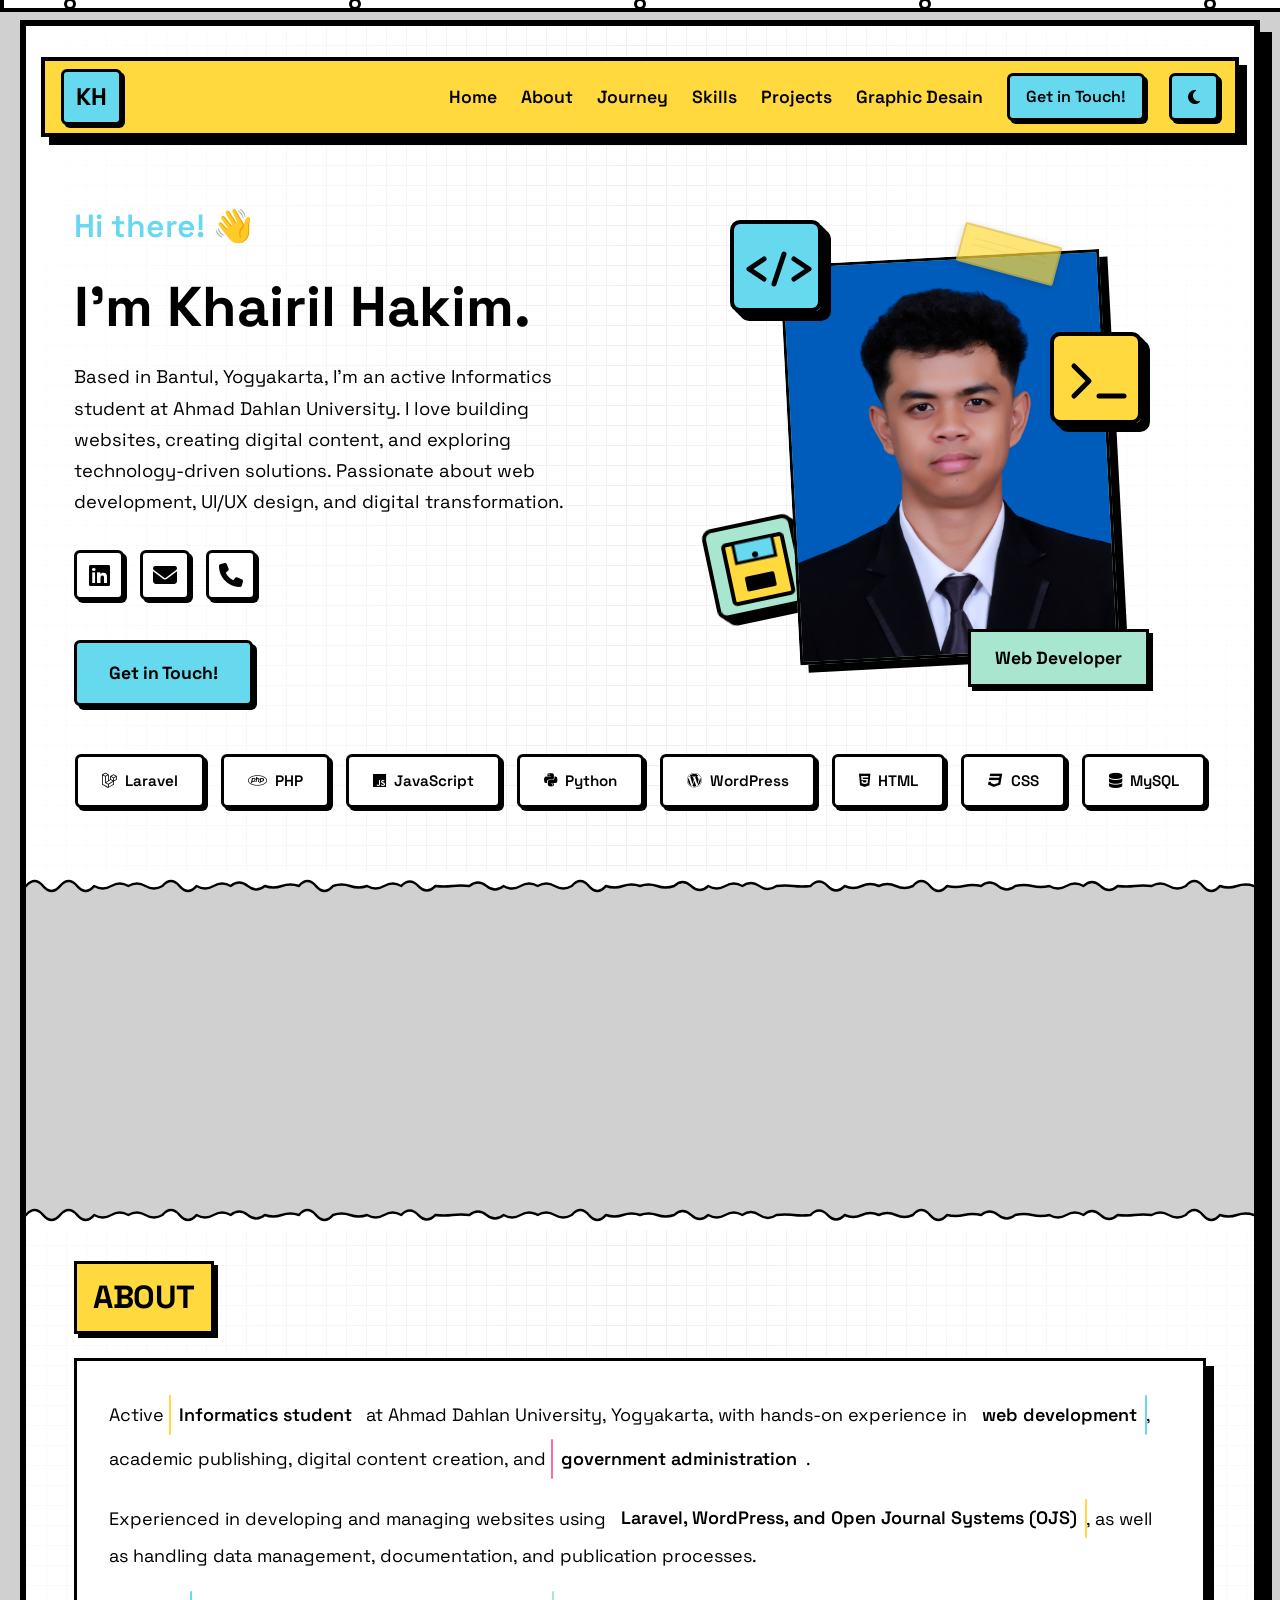
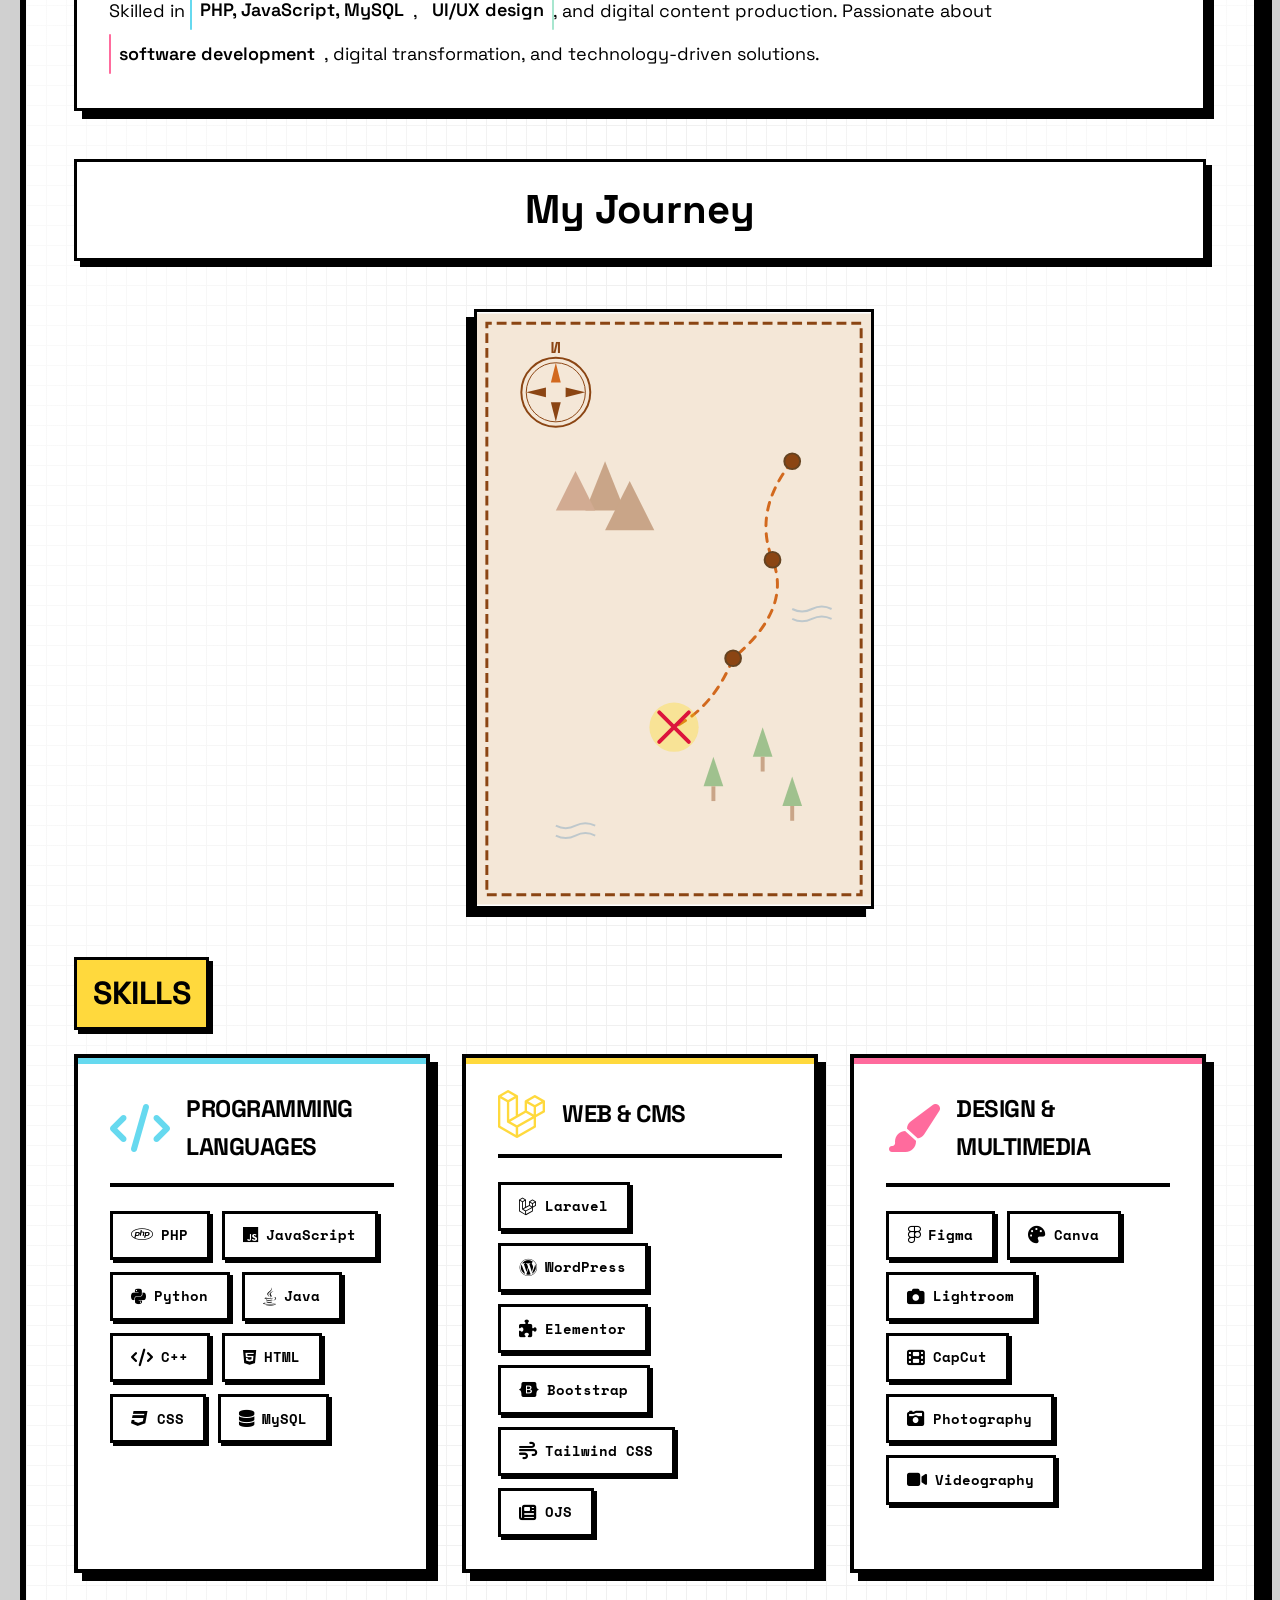
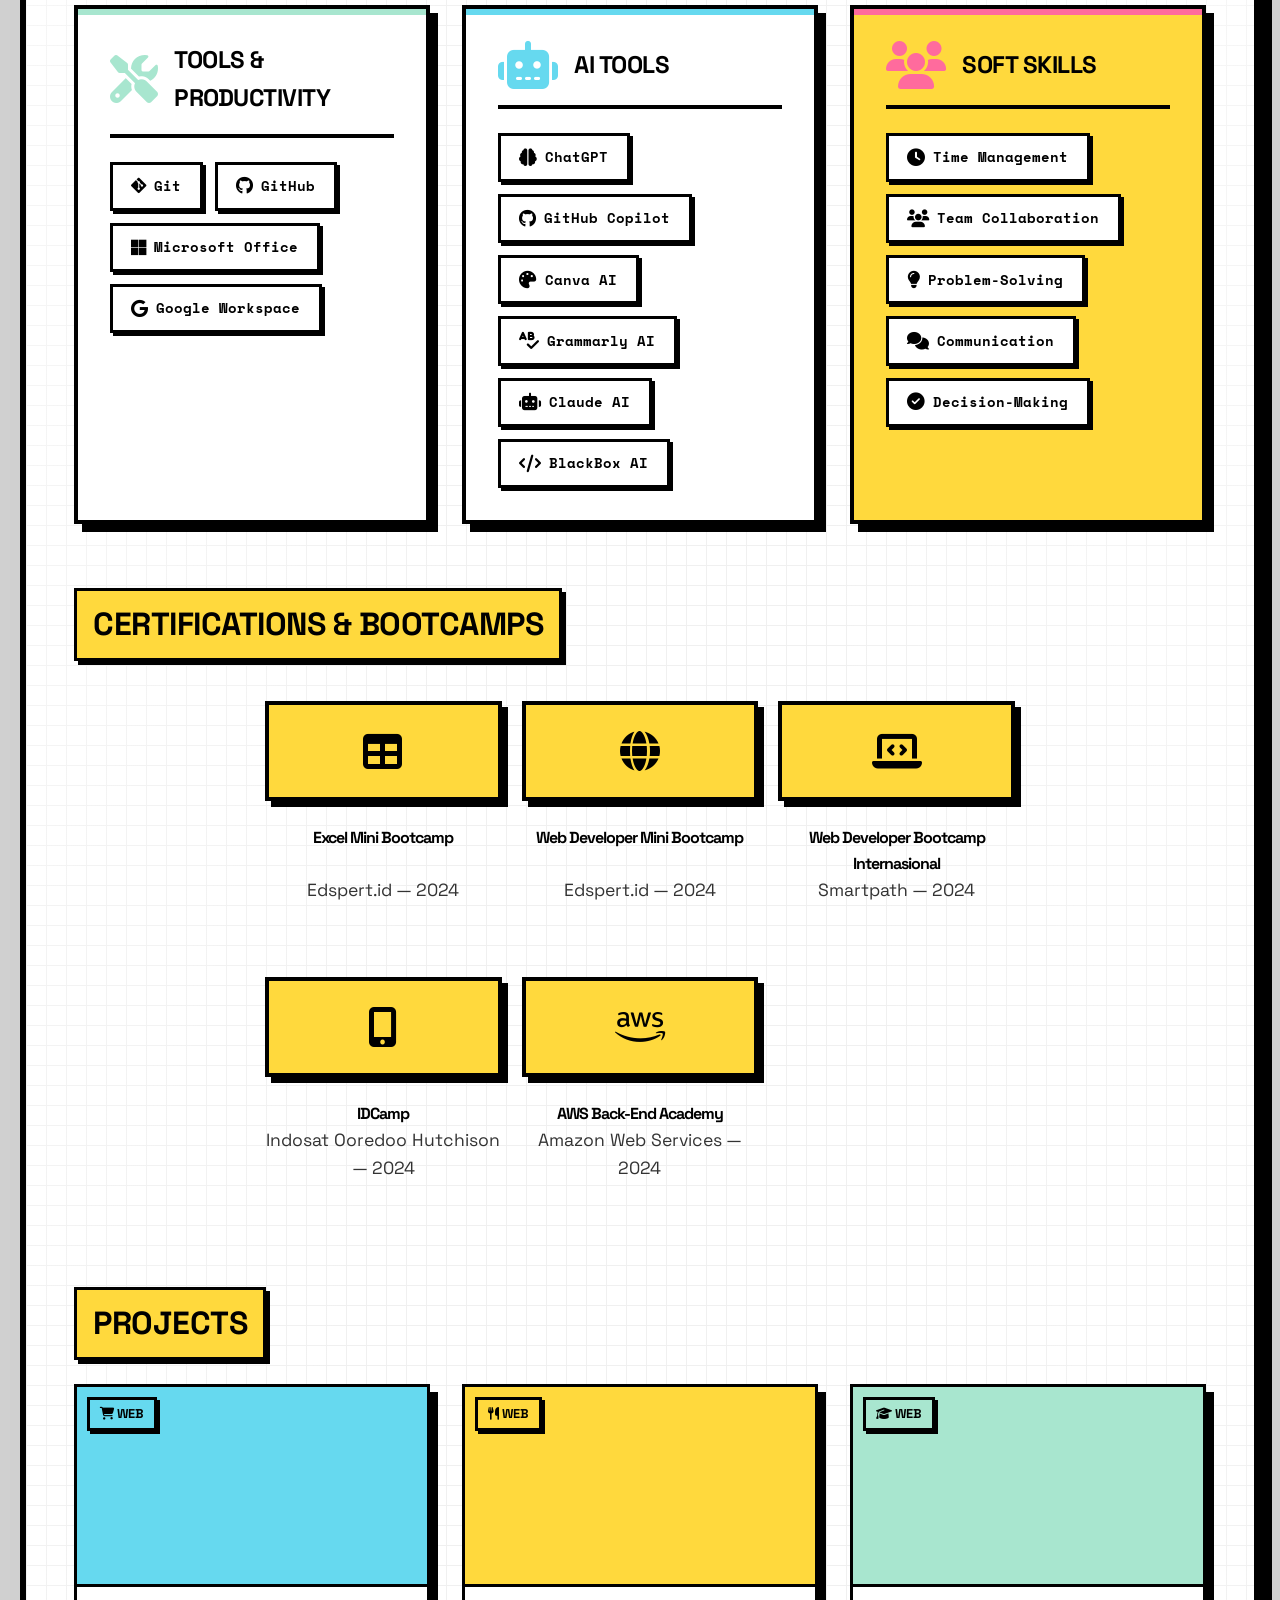
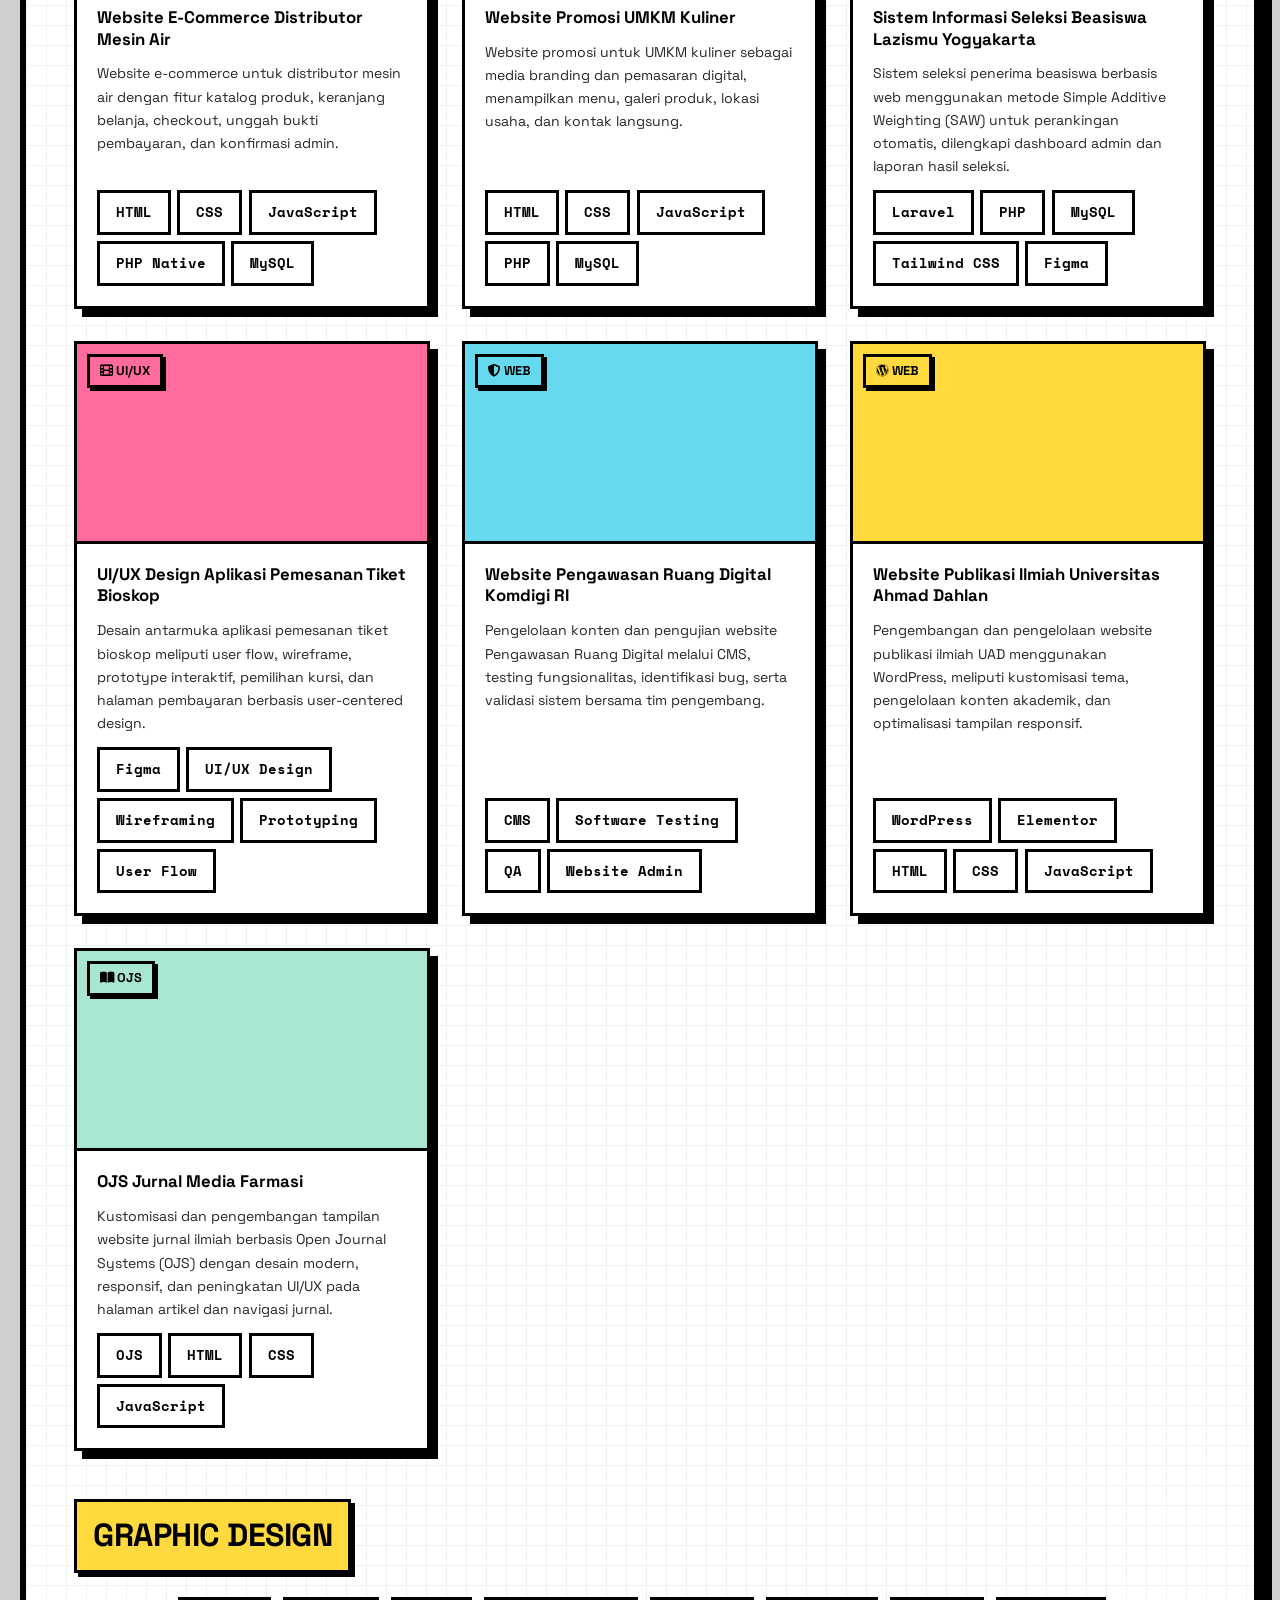
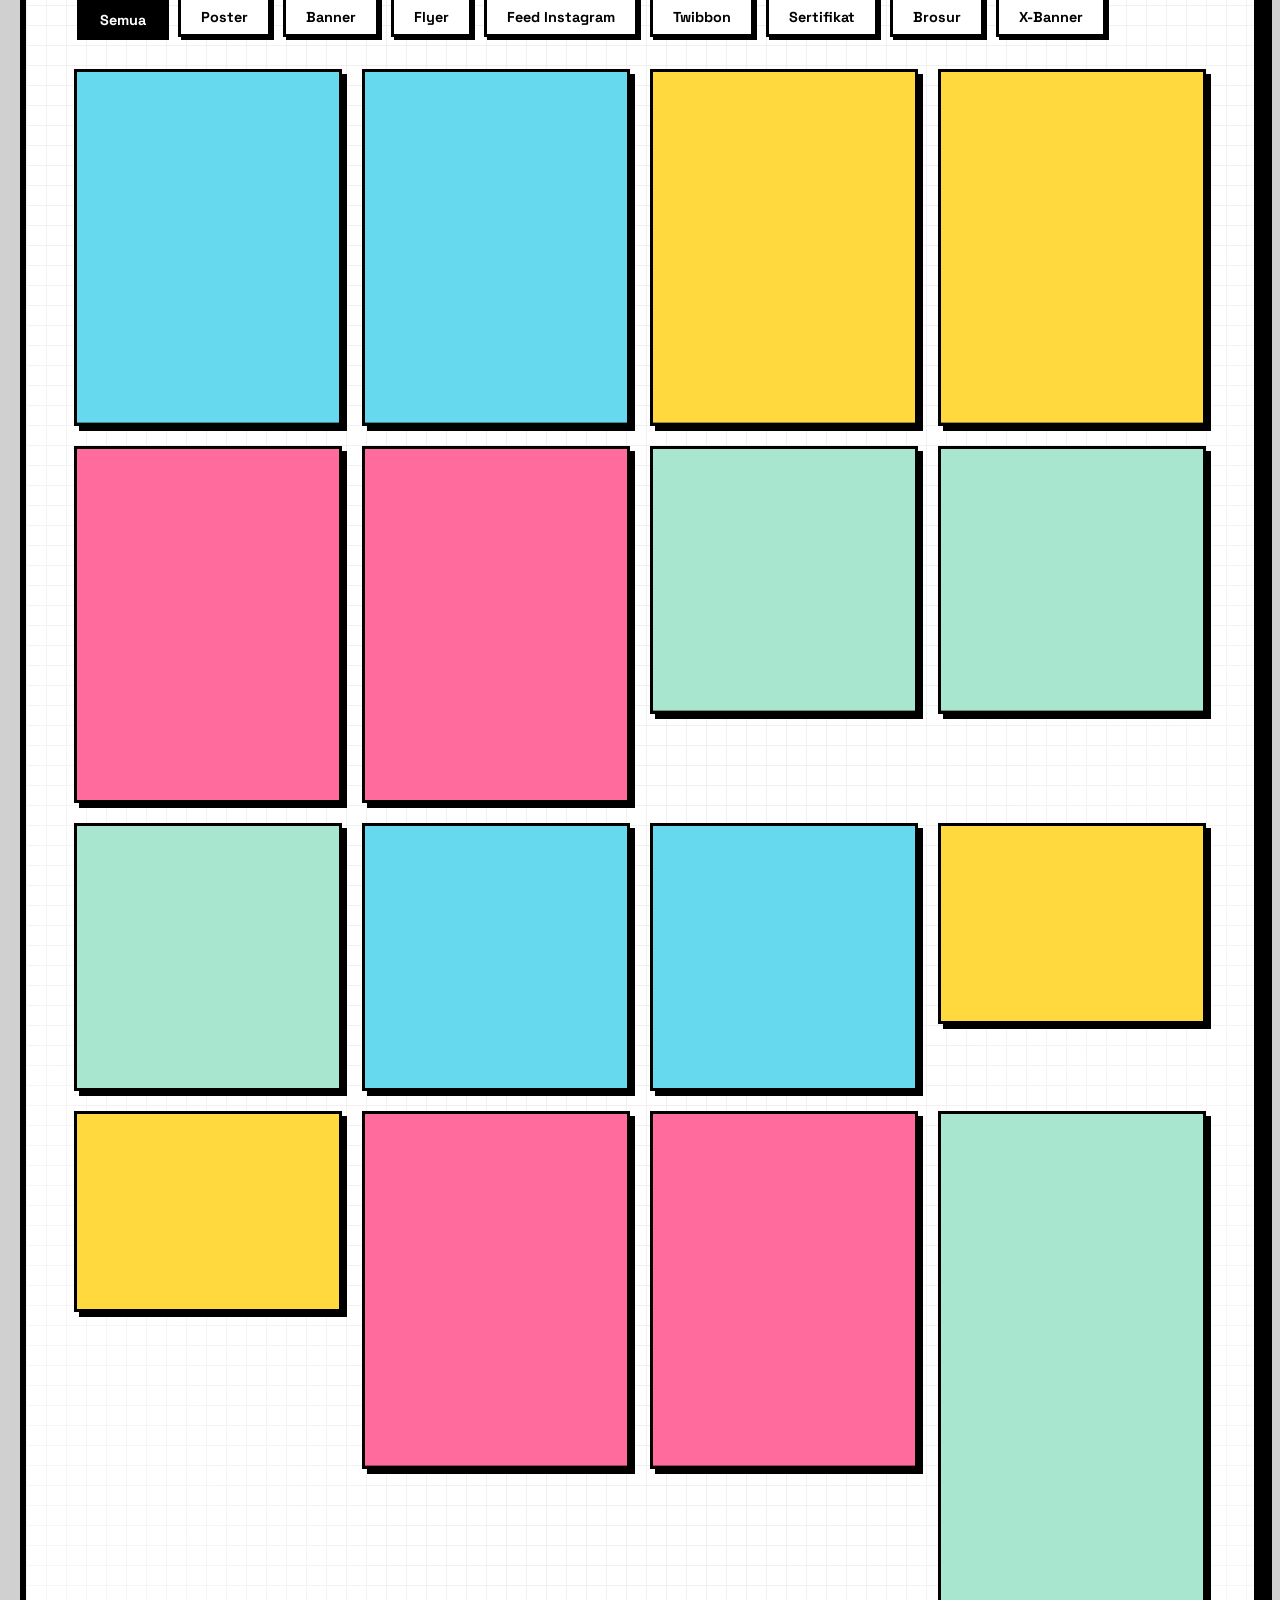
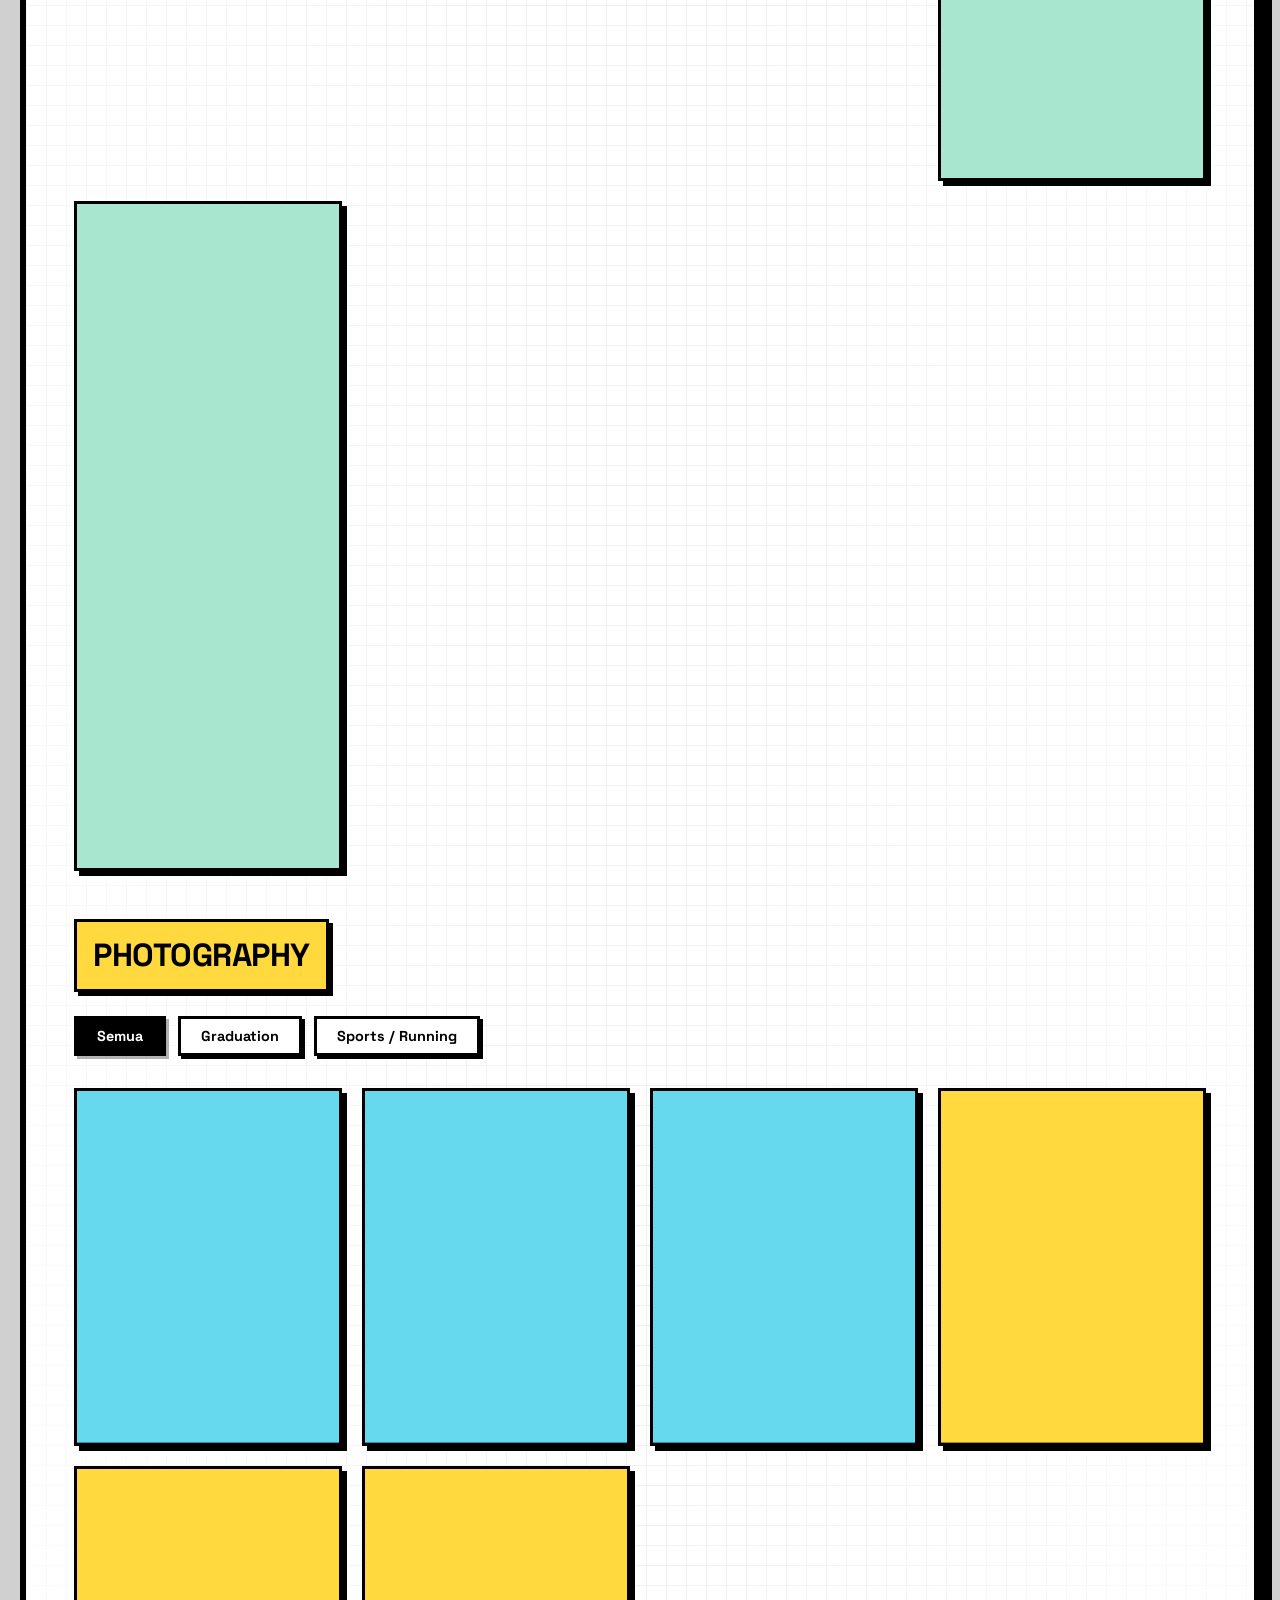
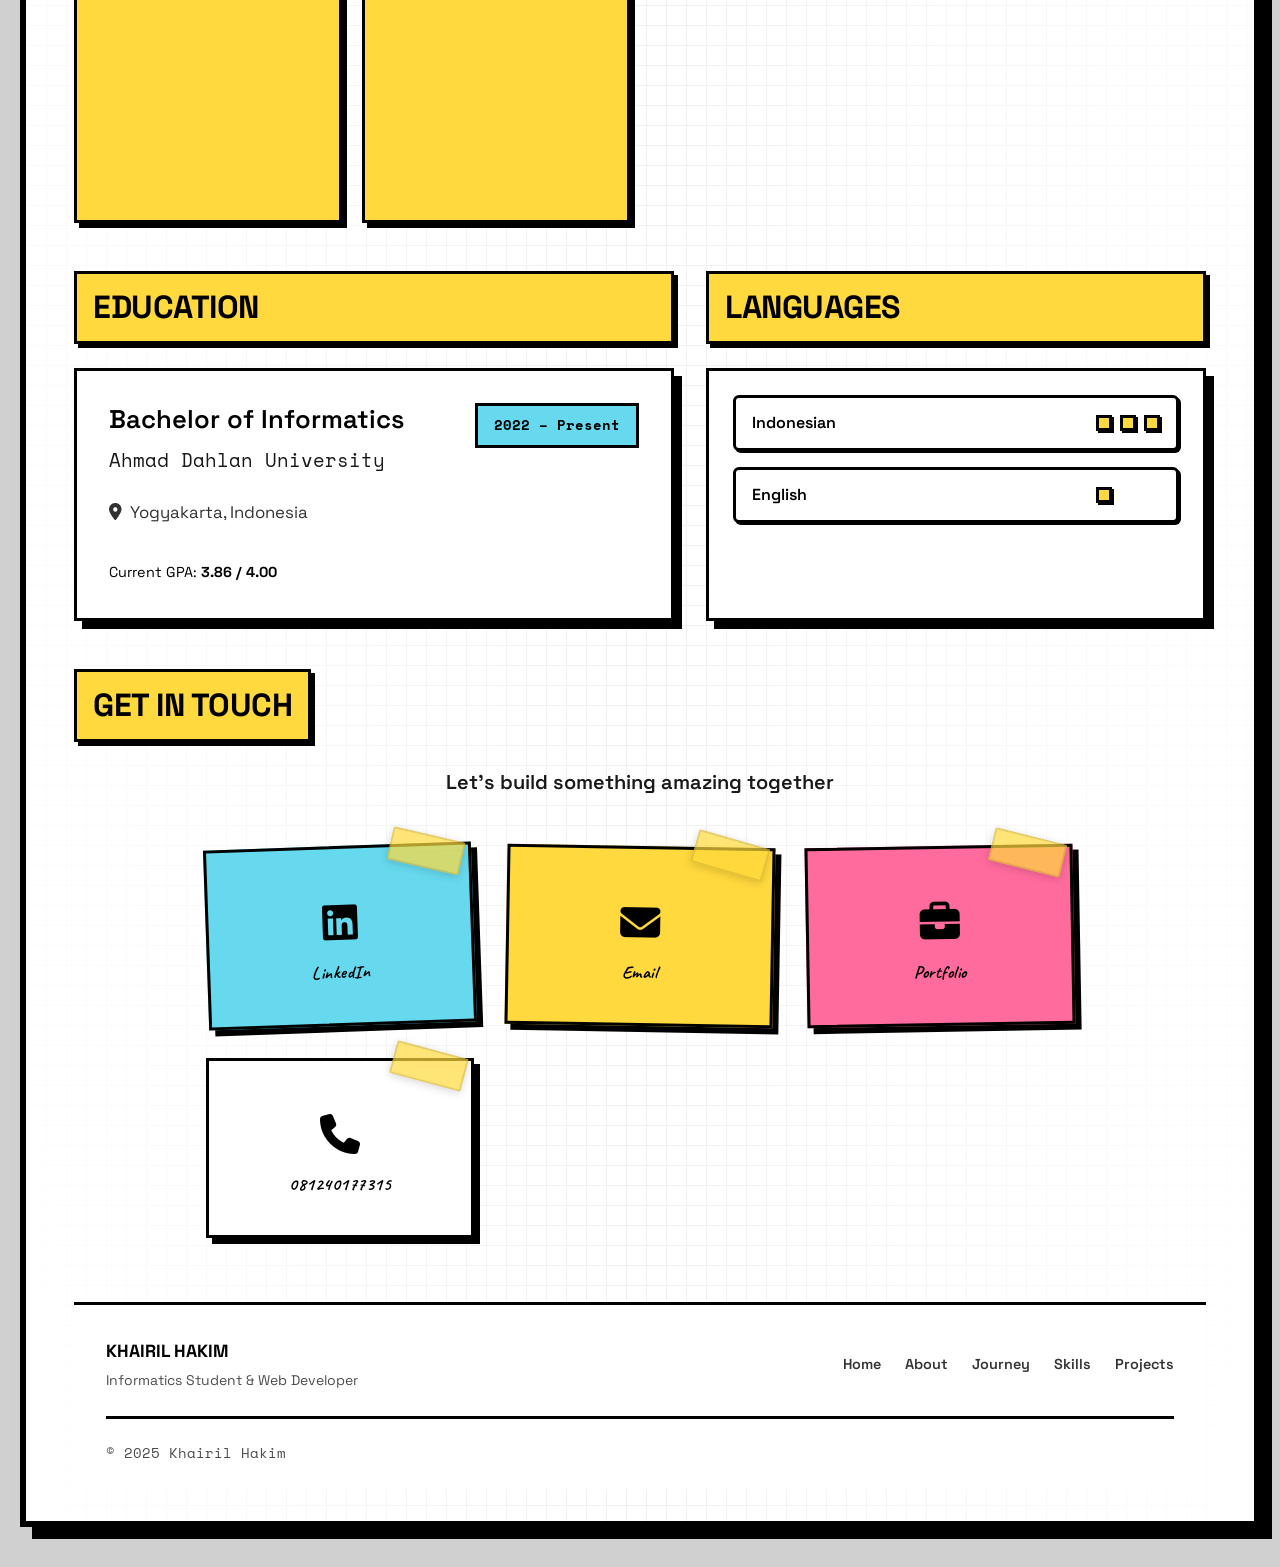
==== commit df0ec76b: "Initial portfolio website" ====
--- a/index.html
+++ b/index.html
@@ -150,7 +150,7 @@
                     <a href="#experience" class="nav-link">Journey</a>
                     <a href="#skills" class="nav-link">Skills</a>
                     <a href="#projects" class="nav-link">Projects</a>
-                    <a href="#design" class="nav-link">Design</a>
+                    <a href="#design" class="nav-link">Graphic Desain</a>
                     <a href="#contact" class="nav-cta">Get in Touch!</a>
                     <button id="theme-toggle" class="theme-toggle-nav" aria-label="Toggle theme">
                         <i class="fas fa-moon"></i>
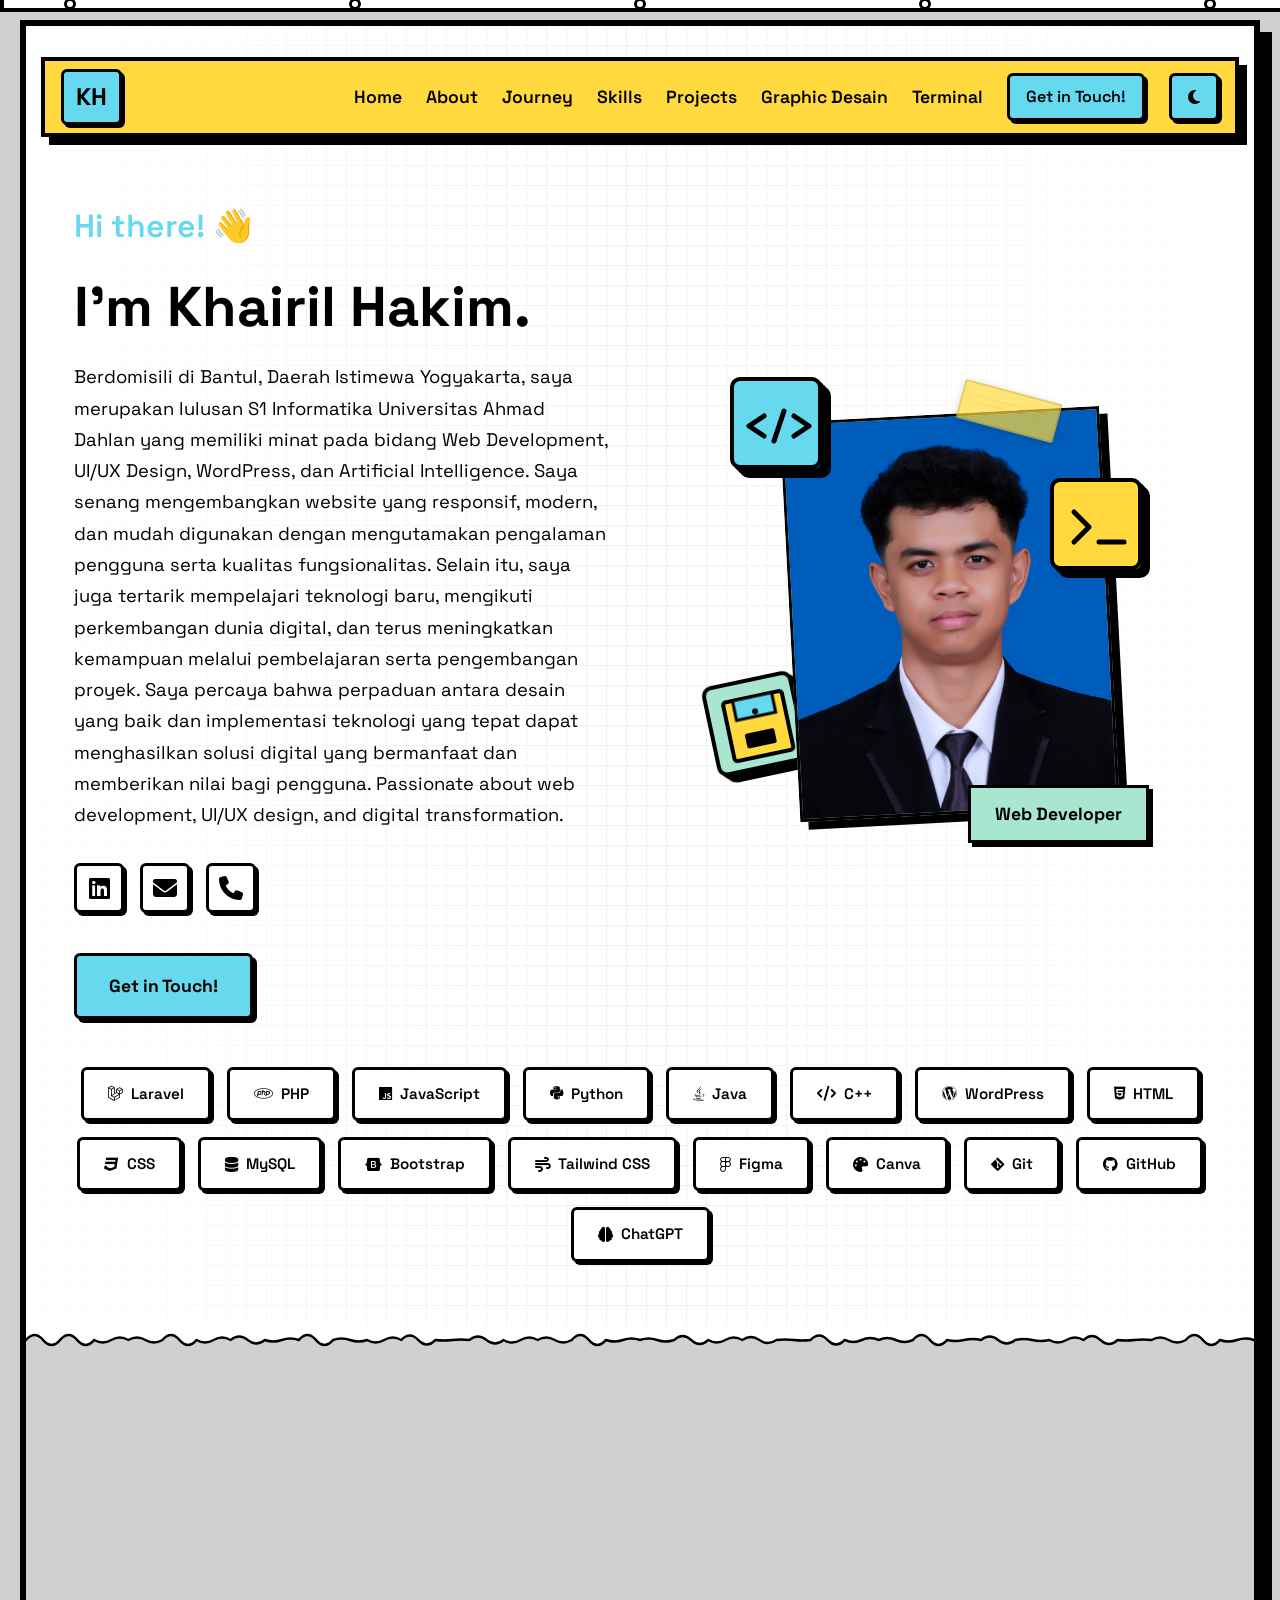
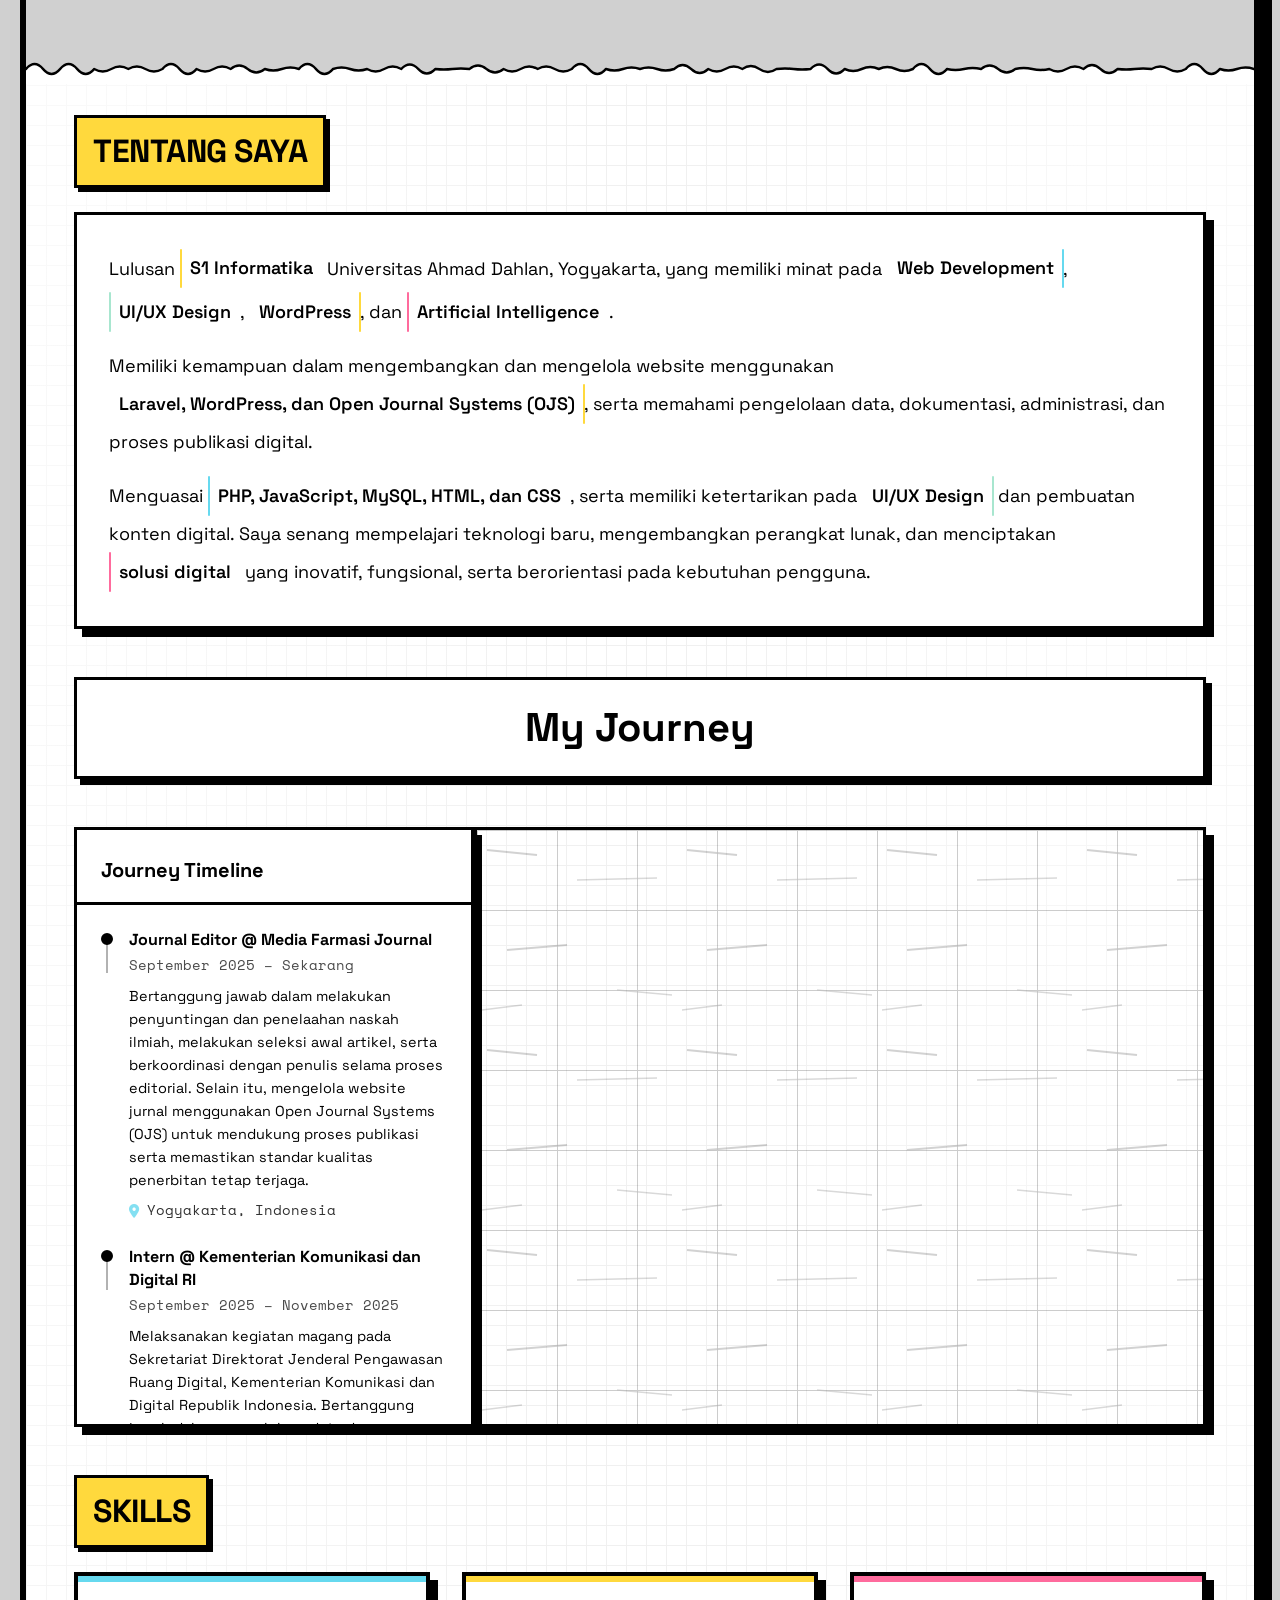
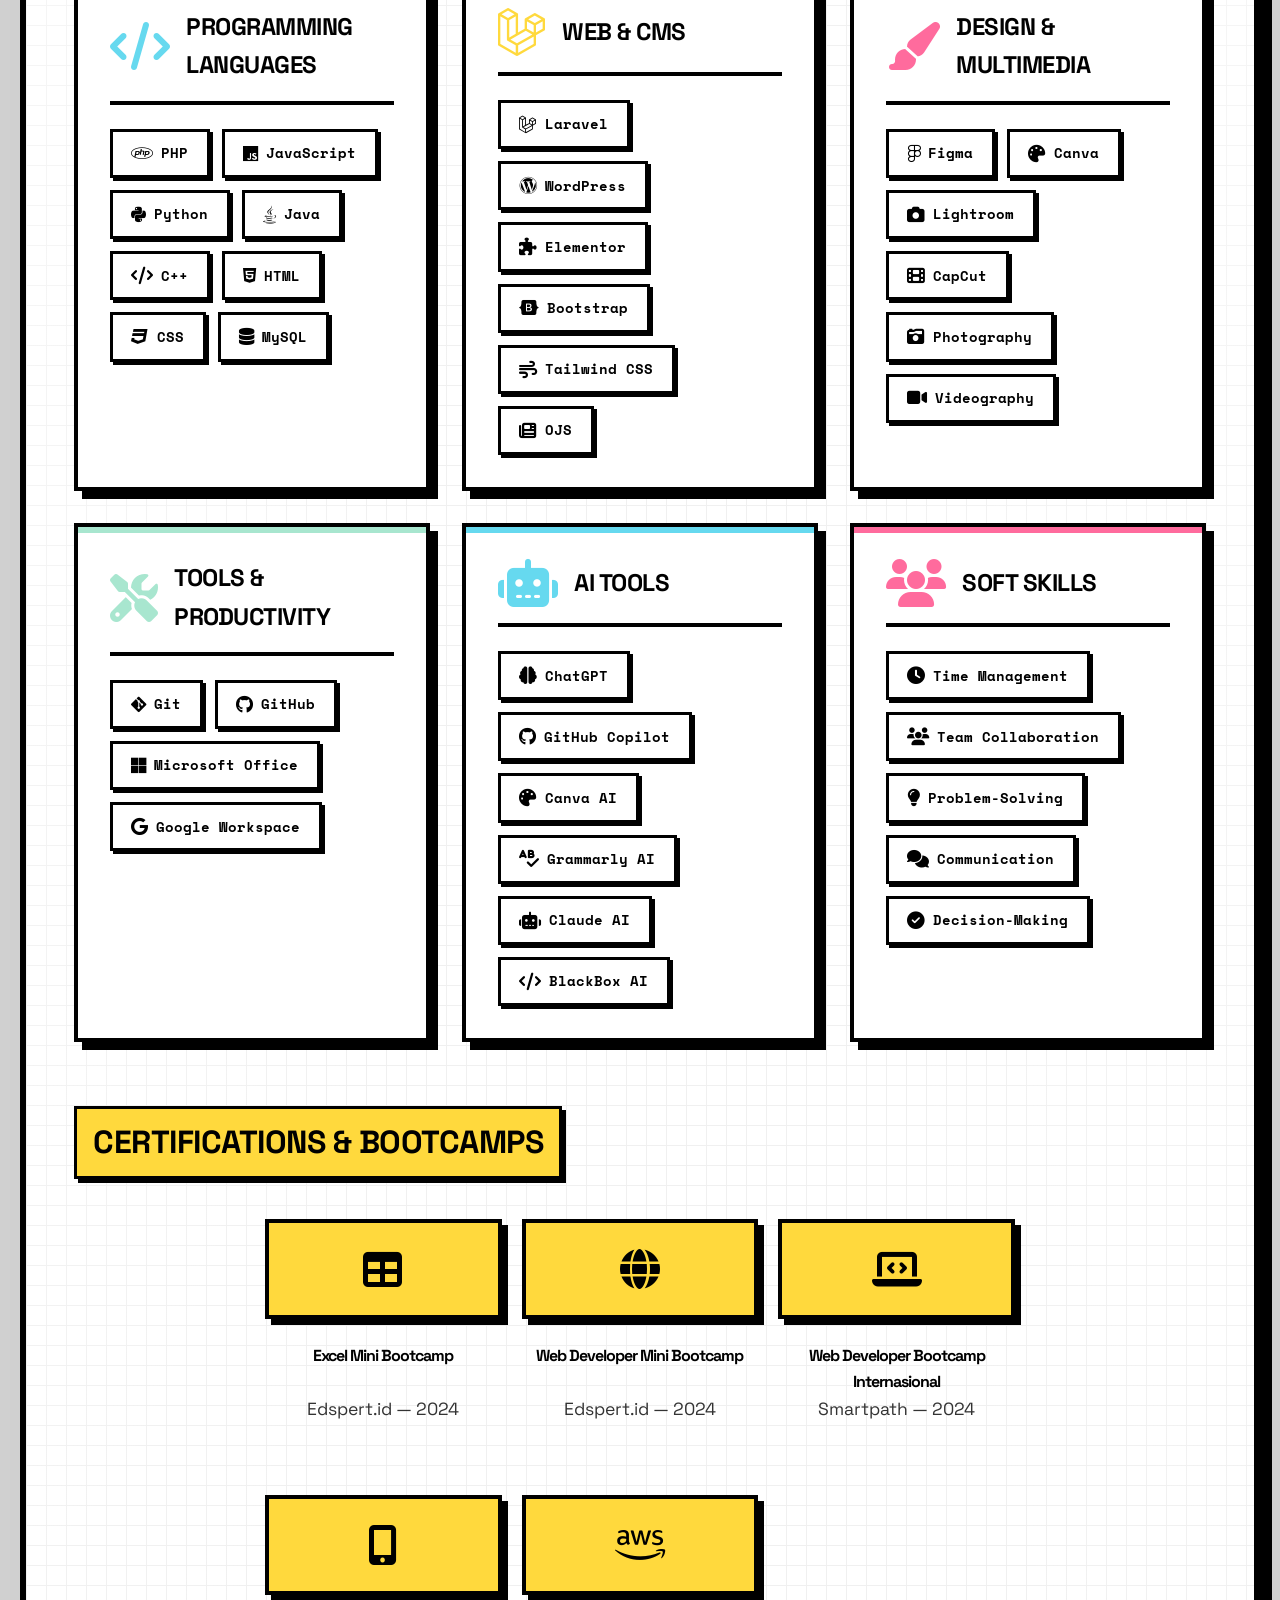
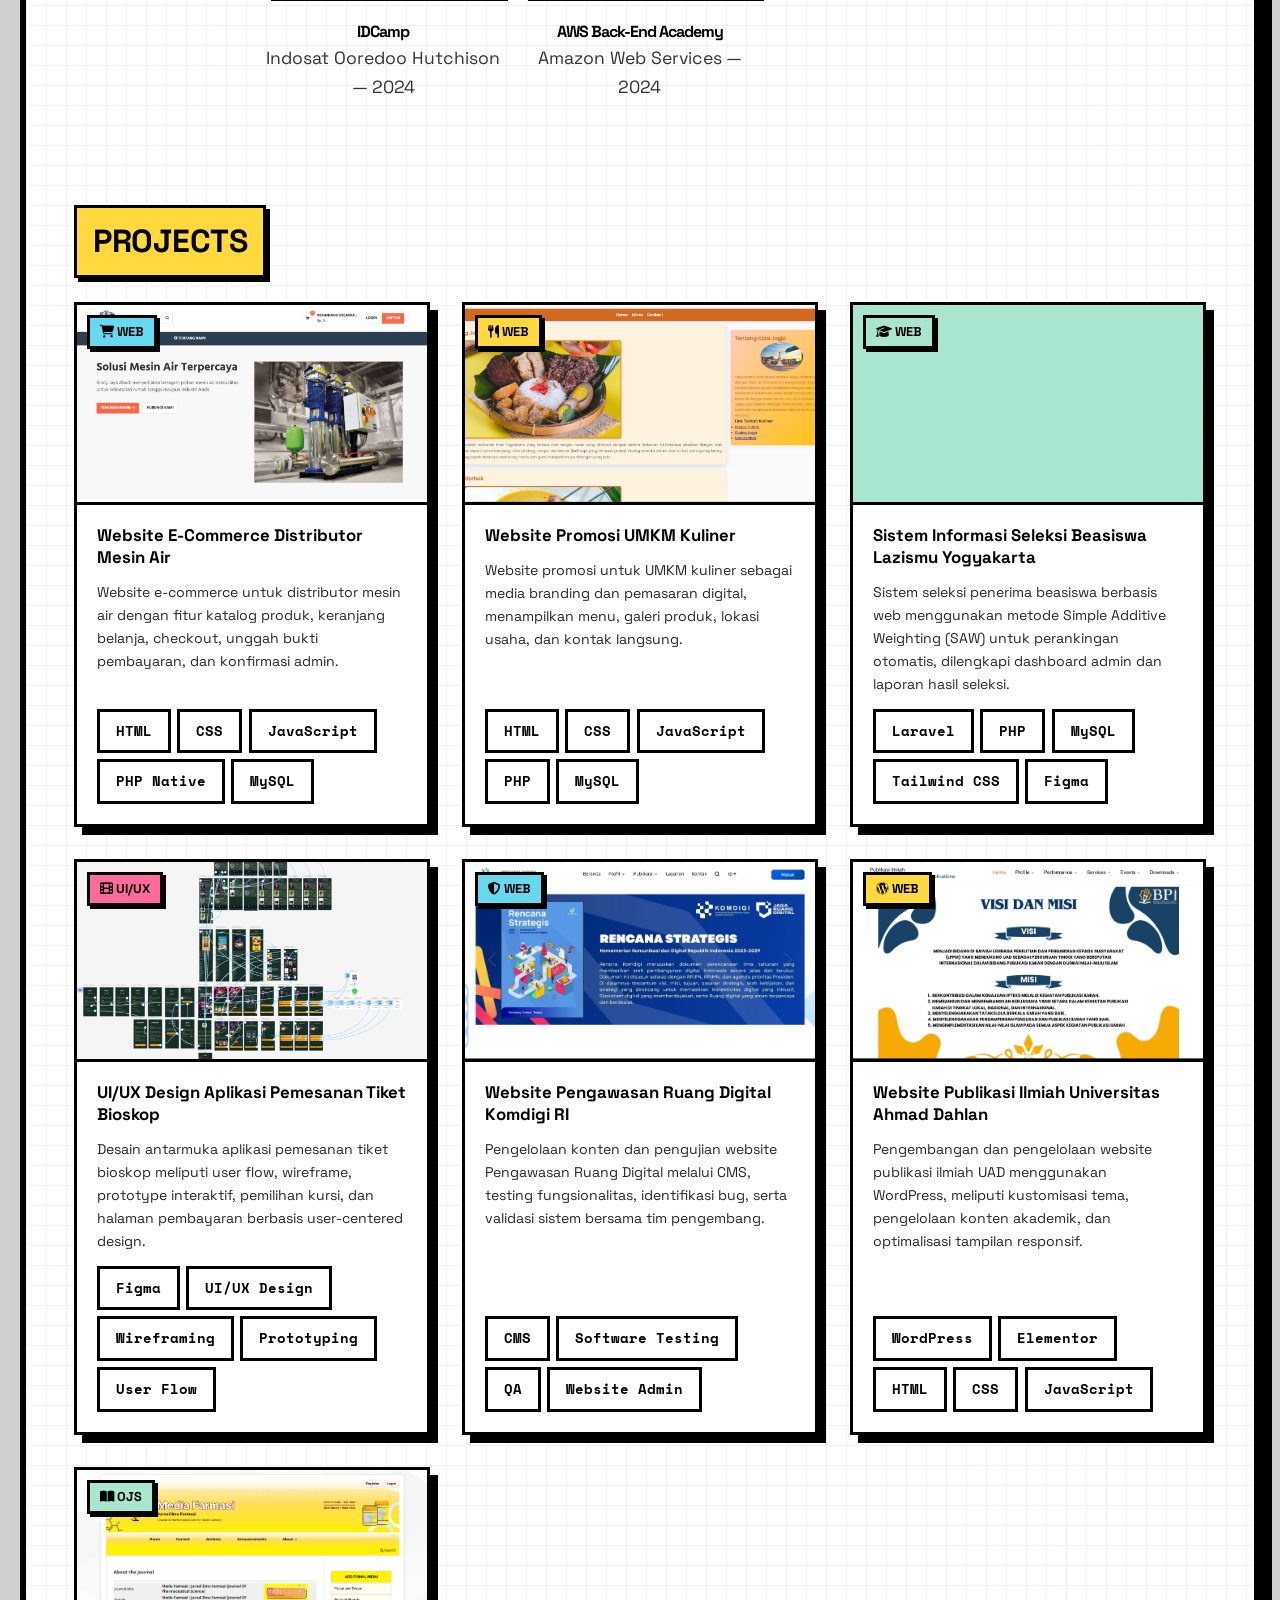
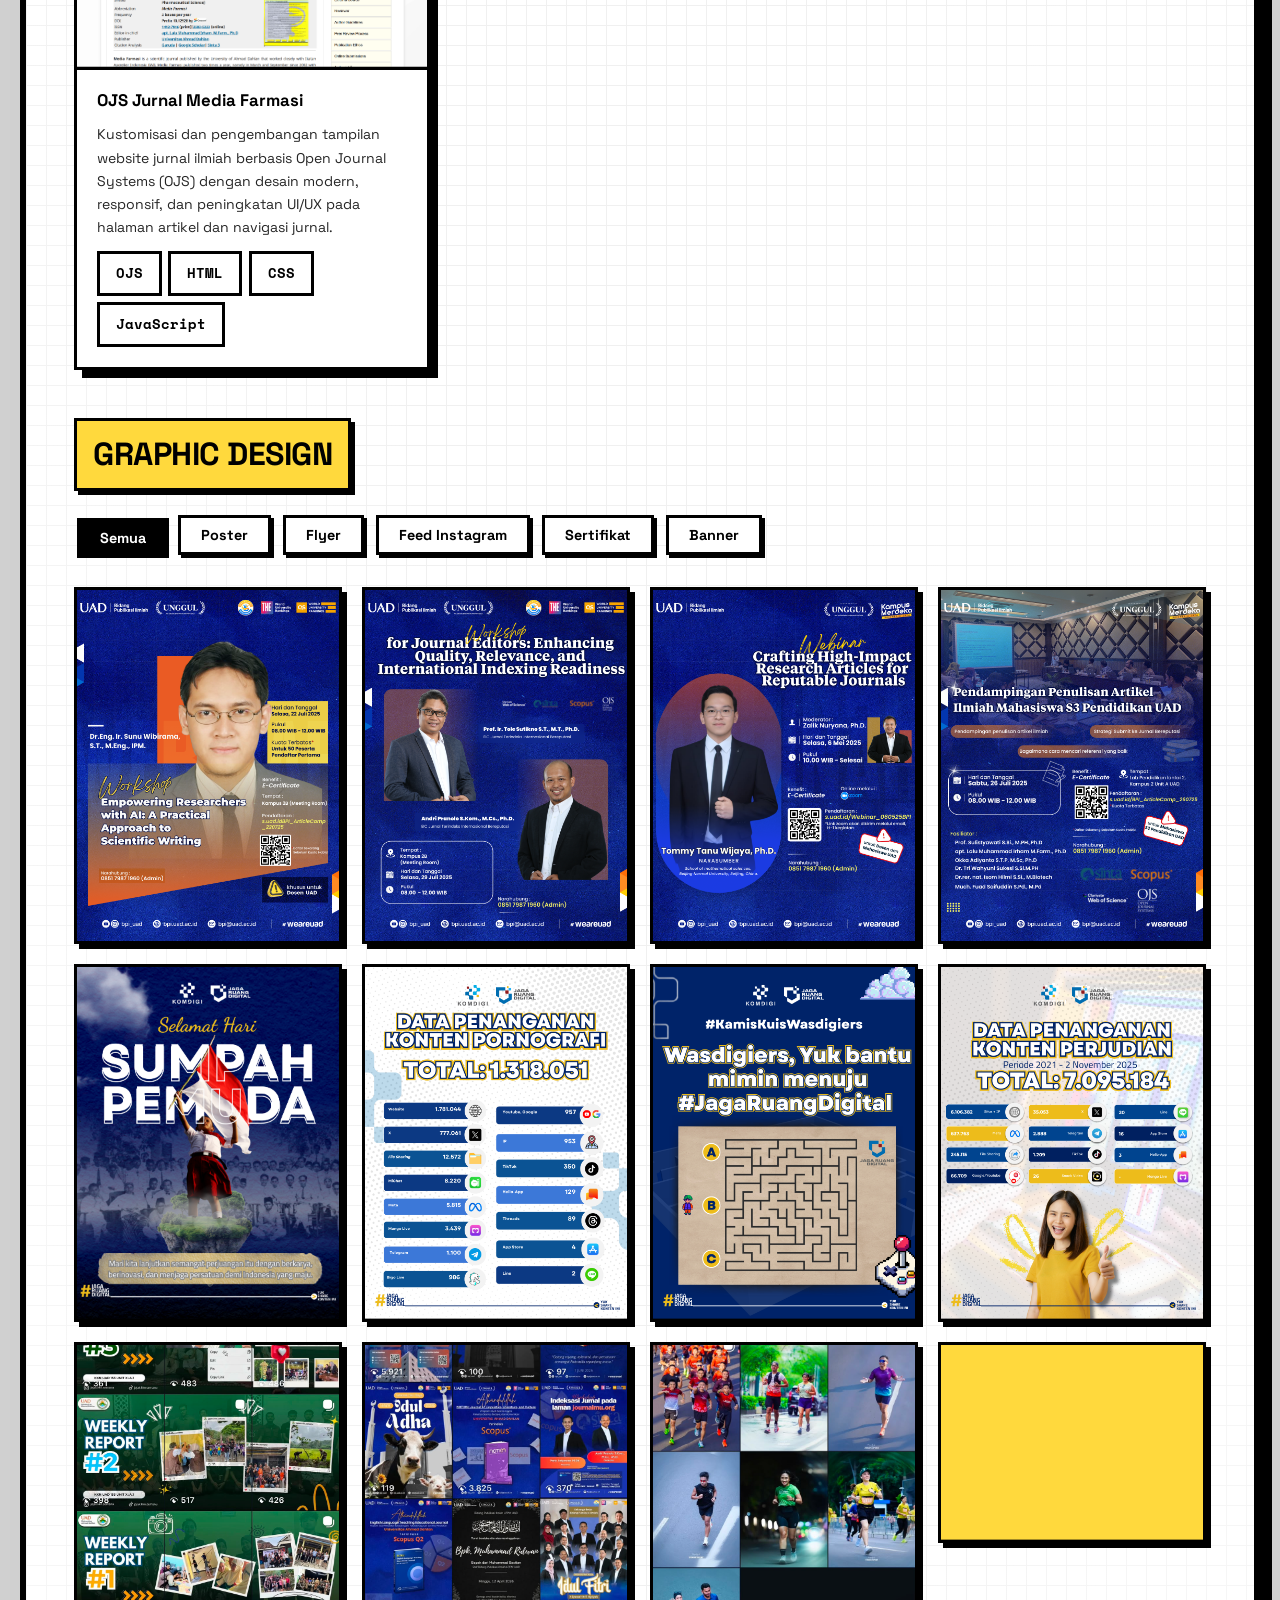
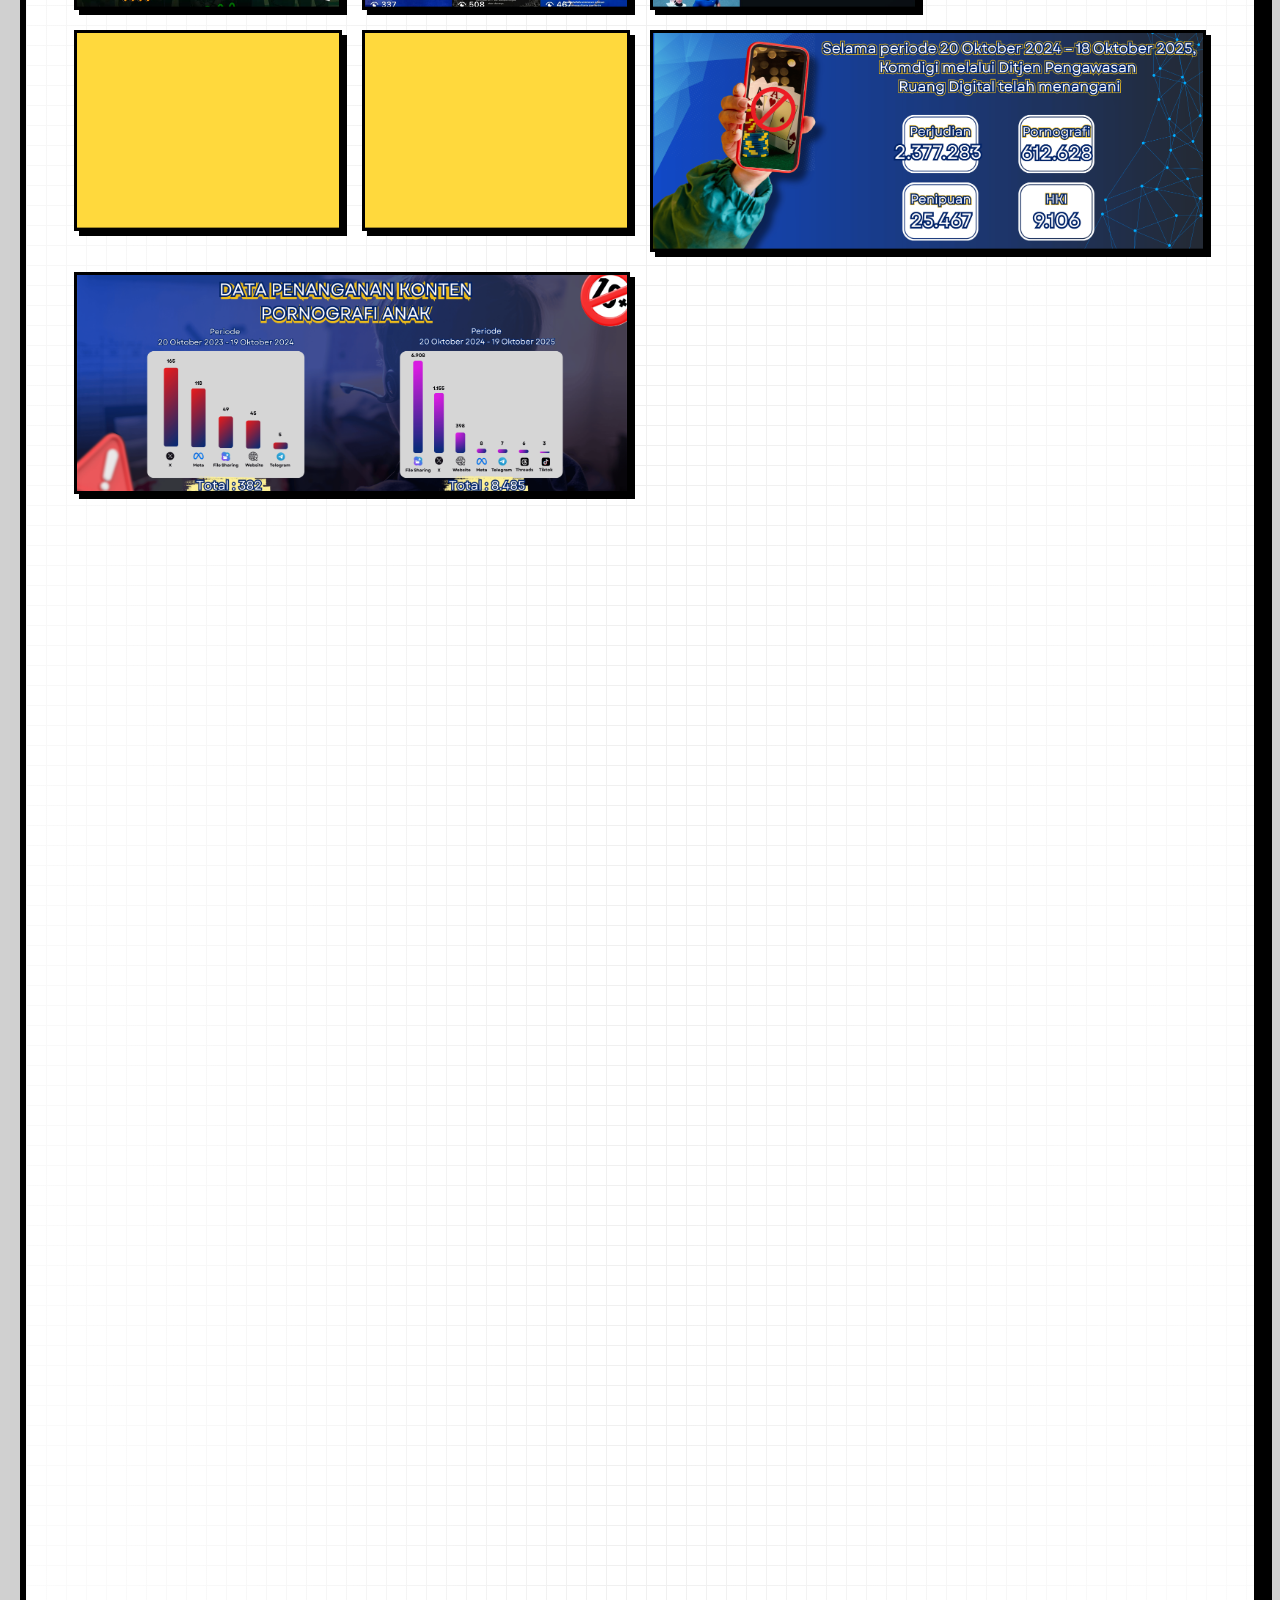
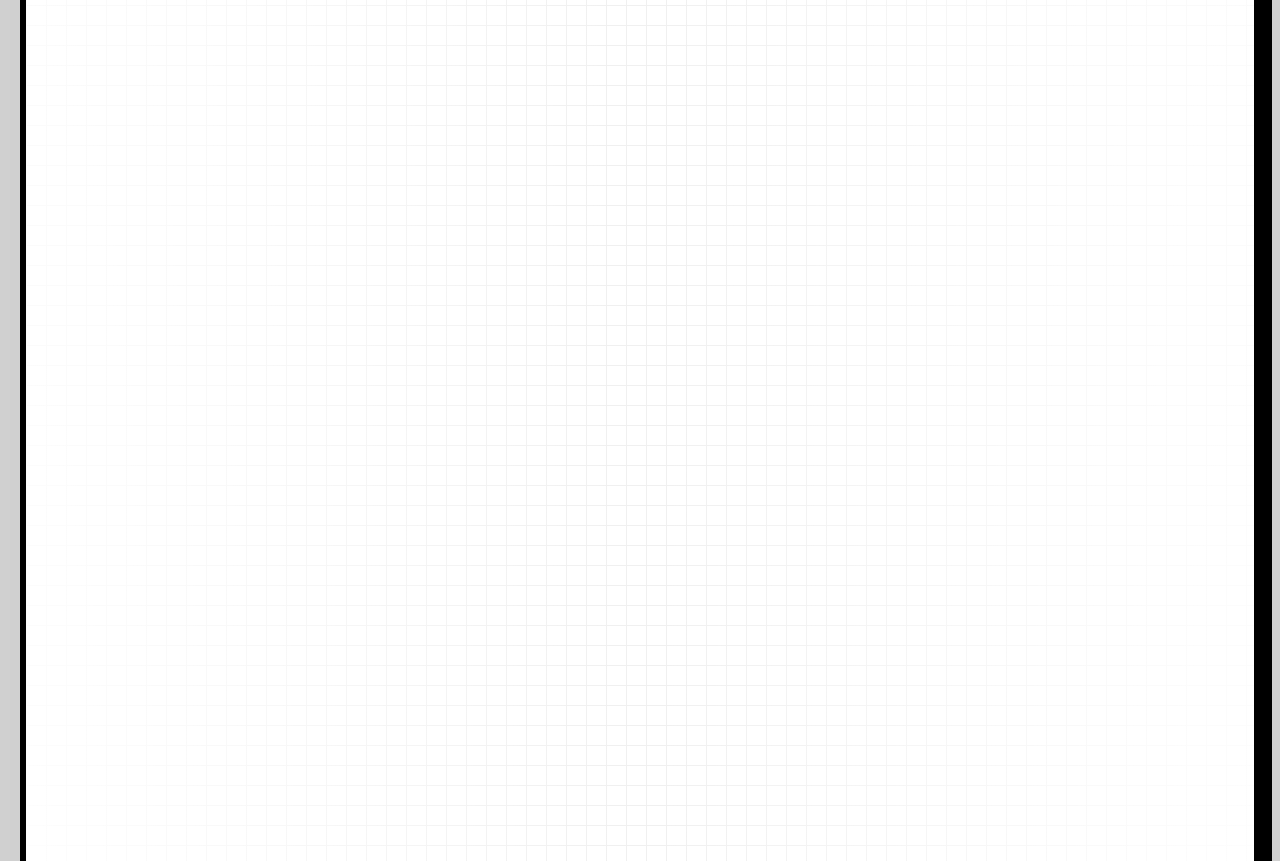
==== commit 75439bdc: "update project" ====
--- a/index.html
+++ b/index.html
@@ -151,6 +151,7 @@
                     <a href="#skills" class="nav-link">Skills</a>
                     <a href="#projects" class="nav-link">Projects</a>
                     <a href="#design" class="nav-link">Graphic Desain</a>
+                    <a href="terminal.html" class="nav-link">Terminal</a>
                     <a href="#contact" class="nav-cta">Get in Touch!</a>
                     <button id="theme-toggle" class="theme-toggle-nav" aria-label="Toggle theme">
                         <i class="fas fa-moon"></i>
@@ -165,7 +166,8 @@
                     <p class="hero-greeting" id="hero-greeting">Hi there! 👋</p>
                     <h1 class="hero-name">I'm Khairil Hakim.</h1>
                     <p class="hero-description">
-                        Based in Bantul, Yogyakarta, I'm an active Informatics student at Ahmad Dahlan University. I love building websites, creating digital content, and exploring technology-driven solutions. Passionate about web development, UI/UX design, and digital transformation.
+                        Berdomisili di Bantul, Daerah Istimewa Yogyakarta, saya merupakan lulusan S1 Informatika Universitas Ahmad Dahlan yang memiliki minat pada bidang Web Development, UI/UX Design, WordPress, dan Artificial Intelligence. Saya senang mengembangkan website yang responsif, modern, dan mudah digunakan dengan mengutamakan pengalaman pengguna serta kualitas fungsionalitas. Selain itu, saya juga tertarik mempelajari teknologi baru, mengikuti perkembangan dunia digital, dan terus meningkatkan kemampuan melalui pembelajaran serta pengembangan proyek. Saya percaya bahwa perpaduan antara desain yang baik dan implementasi teknologi yang tepat dapat menghasilkan solusi digital yang bermanfaat dan memberikan nilai bagi pengguna.
+                         Passionate about web development, UI/UX design, and digital transformation.
                     </p>
                     <div class="hero-social">
                         <a href="https://www.linkedin.com/in/khairil-hakim" target="_blank" class="social-btn">
@@ -219,15 +221,24 @@
                 </div>
             </div>
             <div class="tech-badges">
-                <span class="tech-badge"><i class="fab fa-laravel"></i> Laravel</span>
-                <span class="tech-badge"><i class="fab fa-php"></i> PHP</span>
-                <span class="tech-badge"><i class="fab fa-js"></i> JavaScript</span>
-                <span class="tech-badge"><i class="fab fa-python"></i> Python</span>
-                <span class="tech-badge"><i class="fab fa-wordpress"></i> WordPress</span>
-                <span class="tech-badge"><i class="fab fa-html5"></i> HTML</span>
-                <span class="tech-badge"><i class="fab fa-css3"></i> CSS</span>
-                <span class="tech-badge"><i class="fas fa-database"></i> MySQL</span>
-            </div>
+    <span class="tech-badge"><i class="fab fa-laravel"></i> Laravel</span>
+    <span class="tech-badge"><i class="fab fa-php"></i> PHP</span>
+    <span class="tech-badge"><i class="fab fa-js"></i> JavaScript</span>
+    <span class="tech-badge"><i class="fab fa-python"></i> Python</span>
+    <span class="tech-badge"><i class="fab fa-java"></i> Java</span>
+    <span class="tech-badge"><i class="fas fa-code"></i> C++</span>
+    <span class="tech-badge"><i class="fab fa-wordpress"></i> WordPress</span>
+    <span class="tech-badge"><i class="fab fa-html5"></i> HTML</span>
+    <span class="tech-badge"><i class="fab fa-css3"></i> CSS</span>
+    <span class="tech-badge"><i class="fas fa-database"></i> MySQL</span>
+    <span class="tech-badge"><i class="fab fa-bootstrap"></i> Bootstrap</span>
+    <span class="tech-badge"><i class="fas fa-wind"></i> Tailwind CSS</span>
+    <span class="tech-badge"><i class="fab fa-figma"></i> Figma</span>
+    <span class="tech-badge"><i class="fas fa-palette"></i> Canva</span>
+    <span class="tech-badge"><i class="fab fa-git-alt"></i> Git</span>
+    <span class="tech-badge"><i class="fab fa-github"></i> GitHub</span>
+    <span class="tech-badge"><i class="fas fa-brain"></i> ChatGPT</span>
+</div>
         </section>
 
         <div class="paper-tear paper-tear-top">
@@ -259,24 +270,30 @@
         <div class="container">
 
             <!-- ABOUT -->
-            <section class="section" id="about">
-                <h2 class="section-title">ABOUT</h2>
-                <div class="card">
-                    <p class="text">
-                        Active <span class="highlight highlight-yellow">Informatics student</span> at Ahmad Dahlan University, Yogyakarta, with hands-on experience in
-                        <span class="highlight highlight-cyan">web development</span>, academic publishing, digital content creation, and
-                        <span class="highlight highlight-pink">government administration</span>.
-                    </p>
-                    <p class="text">
-                        Experienced in developing and managing websites using <span class="highlight highlight-yellow">Laravel, WordPress, and Open Journal Systems (OJS)</span>,
-                        as well as handling data management, documentation, and publication processes.
-                    </p>
-                    <p class="text">
-                        Skilled in <span class="highlight highlight-cyan">PHP, JavaScript, MySQL</span>, <span class="highlight highlight-green">UI/UX design</span>, and digital content production.
-                        Passionate about <span class="highlight highlight-pink">software development</span>, digital transformation, and technology-driven solutions.
-                    </p>
-                </div>
-            </section>
+<section class="section" id="about">
+    <h2 class="section-title">TENTANG SAYA</h2>
+    <div class="card">
+        <p class="text">
+            Lulusan <span class="highlight highlight-yellow">S1 Informatika</span> Universitas Ahmad Dahlan, Yogyakarta, yang memiliki minat pada
+            <span class="highlight highlight-cyan">Web Development</span>, <span class="highlight highlight-green">UI/UX Design</span>,
+            <span class="highlight highlight-yellow">WordPress</span>, dan <span class="highlight highlight-pink">Artificial Intelligence</span>.
+        </p>
+
+        <p class="text">
+            Memiliki kemampuan dalam mengembangkan dan mengelola website menggunakan
+            <span class="highlight highlight-yellow">Laravel, WordPress, dan Open Journal Systems (OJS)</span>,
+            serta memahami pengelolaan data, dokumentasi, administrasi, dan proses publikasi digital.
+        </p>
+
+        <p class="text">
+            Menguasai <span class="highlight highlight-cyan">PHP, JavaScript, MySQL, HTML, dan CSS</span>,
+            serta memiliki ketertarikan pada <span class="highlight highlight-green">UI/UX Design</span> dan
+            pembuatan konten digital. Saya senang mempelajari teknologi baru, mengembangkan perangkat lunak,
+            dan menciptakan <span class="highlight highlight-pink">solusi digital</span> yang inovatif,
+            fungsional, serta berorientasi pada kebutuhan pengguna.
+        </p>
+    </div>
+</section>
 
             <!-- EXPERIENCE / JOURNEY -->
             <section class="section journey-section" id="experience">
@@ -286,53 +303,88 @@
                         <h3 class="timeline-header">Journey Timeline</h3>
                         <div class="timeline-list">
 
-                            <div class="timeline-item-flat" id="exp-1" data-country="Indonesia-Jakarta">
-                                <div class="timeline-dot"></div>
-                                <div class="timeline-content-flat">
-                                    <h4 class="timeline-title">Journal Editor @ Media Farmasi Journal</h4>
-                                    <p class="timeline-date">September 2025 – Present</p>
-                                    <p class="timeline-description">
-                                        Reviewed and edited manuscripts, managed manuscript screening, and coordinated communication with authors. Supported journal website administration using Open Journal Systems (OJS) and maintained editorial standards.
-                                    </p>
-                                    <p class="timeline-location"><i class="fas fa-map-marker-alt"></i> Yogyakarta, Indonesia</p>
-                                </div>
-                            </div>
+                            <div class="timeline-item-flat" id="exp-1" data-country="Indonesia-Yogyakarta">
+                            <div class="timeline-dot"></div>
+                            <div class="timeline-content-flat">
+                                <h4 class="timeline-title">Journal Editor @ Media Farmasi Journal</h4>
+                                <p class="timeline-date">September 2025 – Sekarang</p>
+                                <p class="timeline-description">
+                                    Bertanggung jawab dalam melakukan penyuntingan dan penelaahan naskah ilmiah, melakukan seleksi awal artikel, serta berkoordinasi dengan penulis selama proses editorial. Selain itu, mengelola website jurnal menggunakan Open Journal Systems (OJS) untuk mendukung proses publikasi serta memastikan standar kualitas penerbitan tetap terjaga.
+                                </p>
+                                <p class="timeline-location">
+                                    <i class="fas fa-map-marker-alt"></i> Yogyakarta, Indonesia
+                                </p>
+                            </div>
+                        </div>
 
                             <div class="timeline-item-flat" id="exp-2" data-country="Indonesia-Jakarta">
-                                <div class="timeline-dot"></div>
-                                <div class="timeline-content-flat">
-                                    <h4 class="timeline-title">Government Intern @ Komdigi RI</h4>
-                                    <p class="timeline-date">September 2025 – November 2025</p>
-                                    <p class="timeline-description">
-                                        Assisted at the Secretariat of the Directorate General of Digital Space Oversight, Ministry of Communication and Digital Affairs of the Republic of Indonesia. Managed institutional data, digital archives, website content, and official documentation.
-                                    </p>
-                                    <p class="timeline-location"><i class="fas fa-map-marker-alt"></i> Jakarta, Indonesia</p>
-                                </div>
-                            </div>
+                            <div class="timeline-dot"></div>
+                            <div class="timeline-content-flat">
+                                <h4 class="timeline-title">Intern @ Kementerian Komunikasi dan Digital RI</h4>
+                                <p class="timeline-date">September 2025 – November 2025</p>
+                                <p class="timeline-description">
+                                    Melaksanakan kegiatan magang pada Sekretariat Direktorat Jenderal Pengawasan Ruang Digital, Kementerian Komunikasi dan Digital Republik Indonesia. Bertanggung jawab dalam pengelolaan data dan administrasi, pengarsipan digital, pengelolaan konten website, dokumentasi kegiatan, serta mendukung proses publikasi dan penyusunan dokumen resmi.
+                                </p>
+                                <p class="timeline-location">
+                                    <i class="fas fa-map-marker-alt"></i> Jakarta, Indonesia
+                                </p>
+                            </div>
+                        </div>
 
                             <div class="timeline-item-flat" id="exp-3" data-country="Indonesia-Yogyakarta">
-                                <div class="timeline-dot"></div>
-                                <div class="timeline-content-flat">
-                                    <h4 class="timeline-title">Student Employment @ Ahmad Dahlan University</h4>
-                                    <p class="timeline-date">November 2024 – November 2025</p>
-                                    <p class="timeline-description">
-                                        Worked in the Scientific Publication Division. Designed visual content for academic social media, managed photo and video documentation, validated publication data on SINTA and Scopus, and maintained website content using WordPress and Elementor.
-                                    </p>
-                                    <p class="timeline-location"><i class="fas fa-map-marker-alt"></i> Yogyakarta, Indonesia</p>
-                                </div>
-                            </div>
+                            <div class="timeline-dot"></div>
+                            <div class="timeline-content-flat">
+                                <h4 class="timeline-title">Student Employment @ Universitas Ahmad Dahlan</h4>
+                                <p class="timeline-date">November 2024 – November 2025</p>
+                                <p class="timeline-description">
+                                    Bertugas di Bidang Publikasi Ilmiah dengan tanggung jawab membuat konten visual untuk media sosial akademik, mengelola dokumentasi foto dan video kegiatan, melakukan validasi data publikasi pada SINTA dan Scopus, serta mengelola dan memperbarui konten website menggunakan WordPress dan Elementor.
+                                </p>
+                                <p class="timeline-location">
+                                    <i class="fas fa-map-marker-alt"></i> Yogyakarta, Indonesia
+                                </p>
+                            </div>
+                        </div>
 
                             <div class="timeline-item-flat" id="exp-4" data-country="Indonesia-Yogyakarta">
-                                <div class="timeline-dot"></div>
-                                <div class="timeline-content-flat">
-                                    <h4 class="timeline-title">Teaching Assistant @ Ahmad Dahlan University</h4>
-                                    <p class="timeline-date">September 2023 – January 2024</p>
-                                    <p class="timeline-description">
-                                        Assisted and guided students during laboratory sessions for Logic in Informatics and Operating Systems courses. Collaborated with lecturers in designing and evaluating practical materials, created lab manuals, and managed attendance and documentation.
-                                    </p>
-                                    <p class="timeline-location"><i class="fas fa-map-marker-alt"></i> Yogyakarta, Indonesia</p>
-                                </div>
-                            </div>
+                            <div class="timeline-dot"></div>
+                            <div class="timeline-content-flat">
+                                <h4 class="timeline-title">Teaching Assistant @ Universitas Ahmad Dahlan</h4>
+                                <p class="timeline-date">September 2023 – January 2024</p>
+                                <p class="timeline-description">
+                                    Membantu dan membimbing mahasiswa selama kegiatan praktikum pada mata kuliah Logika Informatika dan Sistem Operasi. Berkolaborasi dengan dosen dalam penyusunan serta evaluasi materi praktikum, membuat modul praktikum, serta mengelola absensi dan dokumentasi kegiatan.
+                                </p>
+                                <p class="timeline-location">
+                                    <i class="fas fa-map-marker-alt"></i> Yogyakarta, Indonesia
+                                </p>
+                            </div>
+                        </div>
+                        <div class="timeline-item-flat" id="edu-2" data-country="Indonesia-Yogyakarta">
+                        
+                            <div class="timeline-dot"></div>
+                        <div class="timeline-content-flat">
+                            <h4 class="timeline-title">Bachelor of Informatics @ Universitas Ahmad Dahlan</h4>
+                            <p class="timeline-date">September 2022 – 2026</p>
+                            <p class="timeline-description">
+                                Menyelesaikan pendidikan Sarjana Informatika di Universitas Ahmad Dahlan dengan fokus pada pengembangan perangkat lunak, pengembangan website, basis data, kecerdasan buatan, dan desain antarmuka pengguna. Selama masa studi, aktif mengembangkan proyek teknologi serta meningkatkan kemampuan dalam pemrograman dan solusi digital.
+                            </p>
+                            <p class="timeline-location">
+                                <i class="fas fa-map-marker-alt"></i> Yogyakarta, Indonesia
+                            </p>
+                        </div>
+                    </div>
+                    <div class="timeline-item-flat" id="edu-1" data-country="Indonesia-Papua">
+                    <div class="timeline-dot"></div>
+                    <div class="timeline-content-flat">
+                        <h4 class="timeline-title">Senior High School @ SMA Negeri 1 Biak</h4>
+                        <p class="timeline-date">2019 – 2022</p>
+                        <p class="timeline-description">
+                            Menyelesaikan pendidikan menengah atas di SMA Negeri 1 Biak, Papua. Mengembangkan kemampuan akademik, berpikir kritis, serta mulai mengenal dan mengeksplorasi bidang teknologi sebagai dasar untuk melanjutkan pendidikan di bidang Informatika.
+                        </p>
+                        <p class="timeline-location">
+                            <i class="fas fa-map-marker-alt"></i> Biak, Papua, Indonesia
+                        </p>
+                    </div>
+                </div>
 
                         </div>
                     </div>
@@ -486,7 +538,7 @@
                         </div>
                     </div>
 
-                    <div class="skill-box highlight-box">
+                    <div class="skill-box">
                         <div class="skill-box-header">
                             <i class="fas fa-users skill-icon-large"></i>
                             <h3 class="skill-box-title">Soft Skills</h3>
@@ -560,7 +612,7 @@
                     <!-- PROJECT 1: E-Commerce Mesin Air -->
                     <div class="card" style="padding:0;overflow:hidden;display:flex;flex-direction:column;transition:transform 0.2s ease,box-shadow 0.2s ease;" onmouseover="this.style.transform='translate(8px,8px)';this.style.boxShadow='0 0 0 var(--border)'" onmouseout="this.style.transform='';this.style.boxShadow='8px 8px 0 var(--border)'">
                         <div style="position:relative;height:200px;overflow:hidden;border-bottom:3px solid var(--border);background:var(--cyan);display:flex;align-items:center;justify-content:center;">
-                            <img src="image/project-ecommerce.png" alt="E-Commerce Mesin Air"
+                            <img src="image/air.png" alt="E-Commerce Mesin Air"
                                 style="width:100%;height:100%;object-fit:cover;display:block;"
                                 onerror="this.style.display='none'">
                             <div style="position:absolute;top:10px;left:10px;background:var(--cyan);border:3px solid var(--border);padding:4px 10px;font-weight:700;font-size:0.8rem;box-shadow:3px 3px 0 var(--border);">
@@ -581,7 +633,7 @@
                     <!-- PROJECT 2: Website UMKM Kuliner -->
                     <div class="card" style="padding:0;overflow:hidden;display:flex;flex-direction:column;transition:transform 0.2s ease,box-shadow 0.2s ease;" onmouseover="this.style.transform='translate(8px,8px)';this.style.boxShadow='0 0 0 var(--border)'" onmouseout="this.style.transform='';this.style.boxShadow='8px 8px 0 var(--border)'">
                         <div style="position:relative;height:200px;overflow:hidden;border-bottom:3px solid var(--border);background:var(--yellow);display:flex;align-items:center;justify-content:center;">
-                            <img src="image/project-umkm.png" alt="UMKM Kuliner"
+                            <img src="image/KULINER.png" alt="UMKM Kuliner"
                                 style="width:100%;height:100%;object-fit:cover;display:block;"
                                 onerror="this.style.display='none'">
                             <div style="position:absolute;top:10px;left:10px;background:var(--yellow);border:3px solid var(--border);padding:4px 10px;font-weight:700;font-size:0.8rem;box-shadow:3px 3px 0 var(--border);">
@@ -602,7 +654,7 @@
                     <!-- PROJECT 3: Sistem Beasiswa Lazismu -->
                     <div class="card" style="padding:0;overflow:hidden;display:flex;flex-direction:column;transition:transform 0.2s ease,box-shadow 0.2s ease;" onmouseover="this.style.transform='translate(8px,8px)';this.style.boxShadow='0 0 0 var(--border)'" onmouseout="this.style.transform='';this.style.boxShadow='8px 8px 0 var(--border)'">
                         <div style="position:relative;height:200px;overflow:hidden;border-bottom:3px solid var(--border);background:var(--accent);display:flex;align-items:center;justify-content:center;">
-                            <img src="image/project-beasiswa.png" alt="Sistem Beasiswa Lazismu"
+                            <img src="image/beranda.png" alt="Sistem Beasiswa Lazismu"
                                 style="width:100%;height:100%;object-fit:cover;display:block;"
                                 onerror="this.style.display='none'">
                             <div style="position:absolute;top:10px;left:10px;background:var(--accent);border:3px solid var(--border);padding:4px 10px;font-weight:700;font-size:0.8rem;box-shadow:3px 3px 0 var(--border);">
@@ -623,7 +675,7 @@
                     <!-- PROJECT 4: UI/UX Tiket Bioskop -->
                     <div class="card" style="padding:0;overflow:hidden;display:flex;flex-direction:column;transition:transform 0.2s ease,box-shadow 0.2s ease;" onmouseover="this.style.transform='translate(8px,8px)';this.style.boxShadow='0 0 0 var(--border)'" onmouseout="this.style.transform='';this.style.boxShadow='8px 8px 0 var(--border)'">
                         <div style="position:relative;height:200px;overflow:hidden;border-bottom:3px solid var(--border);background:var(--pink);display:flex;align-items:center;justify-content:center;">
-                            <img src="image/project-uiux-bioskop.png" alt="UI/UX Tiket Bioskop"
+                            <img src="image/UI.png" alt="UI/UX Tiket Bioskop"
                                 style="width:100%;height:100%;object-fit:cover;display:block;"
                                 onerror="this.style.display='none'">
                             <div style="position:absolute;top:10px;left:10px;background:var(--pink);border:3px solid var(--border);padding:4px 10px;font-weight:700;font-size:0.8rem;box-shadow:3px 3px 0 var(--border);">
@@ -644,7 +696,7 @@
                     <!-- PROJECT 5: Website Komdigi -->
                     <div class="card" style="padding:0;overflow:hidden;display:flex;flex-direction:column;transition:transform 0.2s ease,box-shadow 0.2s ease;" onmouseover="this.style.transform='translate(8px,8px)';this.style.boxShadow='0 0 0 var(--border)'" onmouseout="this.style.transform='';this.style.boxShadow='8px 8px 0 var(--border)'">
                         <div style="position:relative;height:200px;overflow:hidden;border-bottom:3px solid var(--border);background:var(--cyan);display:flex;align-items:center;justify-content:center;">
-                            <img src="image/project-komdigi.png" alt="Website Komdigi"
+                            <img src="image/WASDIG.png" alt="Website Komdigi"
                                 style="width:100%;height:100%;object-fit:cover;display:block;"
                                 onerror="this.style.display='none'">
                             <div style="position:absolute;top:10px;left:10px;background:var(--cyan);border:3px solid var(--border);padding:4px 10px;font-weight:700;font-size:0.8rem;box-shadow:3px 3px 0 var(--border);">
@@ -665,7 +717,7 @@
                     <!-- PROJECT 6: Website Publikasi Ilmiah UAD -->
                     <div class="card" style="padding:0;overflow:hidden;display:flex;flex-direction:column;transition:transform 0.2s ease,box-shadow 0.2s ease;" onmouseover="this.style.transform='translate(8px,8px)';this.style.boxShadow='0 0 0 var(--border)'" onmouseout="this.style.transform='';this.style.boxShadow='8px 8px 0 var(--border)'">
                         <div style="position:relative;height:200px;overflow:hidden;border-bottom:3px solid var(--border);background:var(--yellow);display:flex;align-items:center;justify-content:center;">
-                            <img src="image/project-uad-publikasi.png" alt="Website Publikasi UAD"
+                            <img src="image/BPI.png" alt="Website Publikasi UAD"
                                 style="width:100%;height:100%;object-fit:cover;display:block;"
                                 onerror="this.style.display='none'">
                             <div style="position:absolute;top:10px;left:10px;background:var(--yellow);border:3px solid var(--border);padding:4px 10px;font-weight:700;font-size:0.8rem;box-shadow:3px 3px 0 var(--border);">
@@ -686,7 +738,7 @@
                     <!-- PROJECT 7: OJS Jurnal Media Farmasi -->
                     <div class="card" style="padding:0;overflow:hidden;display:flex;flex-direction:column;transition:transform 0.2s ease,box-shadow 0.2s ease;" onmouseover="this.style.transform='translate(8px,8px)';this.style.boxShadow='0 0 0 var(--border)'" onmouseout="this.style.transform='';this.style.boxShadow='8px 8px 0 var(--border)'">
                         <div style="position:relative;height:200px;overflow:hidden;border-bottom:3px solid var(--border);background:var(--accent);display:flex;align-items:center;justify-content:center;">
-                            <img src="image/project-ojs-farmasi.png" alt="OJS Jurnal Media Farmasi"
+                            <img src="image/OJS.png" alt="OJS Jurnal Media Farmasi"
                                 style="width:100%;height:100%;object-fit:cover;display:block;"
                                 onerror="this.style.display='none'">
                             <div style="position:absolute;top:10px;left:10px;background:var(--accent);border:3px solid var(--border);padding:4px 10px;font-weight:700;font-size:0.8rem;box-shadow:3px 3px 0 var(--border);">
@@ -721,10 +773,6 @@
                         style="padding:0.5rem 1.25rem;font-weight:700;font-size:0.9rem;border:3px solid var(--border);background:var(--white);cursor:pointer;box-shadow:3px 3px 0 var(--border);transition:all 0.2s ease;font-family:'Space Grotesk',sans-serif;">
                         Poster
                     </button>
-                    <button onclick="filterDesign('banner')" class="design-filter-btn" data-filter="banner"
-                        style="padding:0.5rem 1.25rem;font-weight:700;font-size:0.9rem;border:3px solid var(--border);background:var(--white);cursor:pointer;box-shadow:3px 3px 0 var(--border);transition:all 0.2s ease;font-family:'Space Grotesk',sans-serif;">
-                        Banner
-                    </button>
                     <button onclick="filterDesign('flyer')" class="design-filter-btn" data-filter="flyer"
                         style="padding:0.5rem 1.25rem;font-weight:700;font-size:0.9rem;border:3px solid var(--border);background:var(--white);cursor:pointer;box-shadow:3px 3px 0 var(--border);transition:all 0.2s ease;font-family:'Space Grotesk',sans-serif;">
                         Flyer
@@ -733,21 +781,13 @@
                         style="padding:0.5rem 1.25rem;font-weight:700;font-size:0.9rem;border:3px solid var(--border);background:var(--white);cursor:pointer;box-shadow:3px 3px 0 var(--border);transition:all 0.2s ease;font-family:'Space Grotesk',sans-serif;">
                         Feed Instagram
                     </button>
-                    <button onclick="filterDesign('twibbon')" class="design-filter-btn" data-filter="twibbon"
-                        style="padding:0.5rem 1.25rem;font-weight:700;font-size:0.9rem;border:3px solid var(--border);background:var(--white);cursor:pointer;box-shadow:3px 3px 0 var(--border);transition:all 0.2s ease;font-family:'Space Grotesk',sans-serif;">
-                        Twibbon
-                    </button>
                     <button onclick="filterDesign('sertifikat')" class="design-filter-btn" data-filter="sertifikat"
                         style="padding:0.5rem 1.25rem;font-weight:700;font-size:0.9rem;border:3px solid var(--border);background:var(--white);cursor:pointer;box-shadow:3px 3px 0 var(--border);transition:all 0.2s ease;font-family:'Space Grotesk',sans-serif;">
                         Sertifikat
                     </button>
-                    <button onclick="filterDesign('brosur')" class="design-filter-btn" data-filter="brosur"
+                     <button onclick="filterDesign('banner')" class="design-filter-btn" data-filter="banner"
                         style="padding:0.5rem 1.25rem;font-weight:700;font-size:0.9rem;border:3px solid var(--border);background:var(--white);cursor:pointer;box-shadow:3px 3px 0 var(--border);transition:all 0.2s ease;font-family:'Space Grotesk',sans-serif;">
-                        Brosur
-                    </button>
-                    <button onclick="filterDesign('xbanner')" class="design-filter-btn" data-filter="xbanner"
-                        style="padding:0.5rem 1.25rem;font-weight:700;font-size:0.9rem;border:3px solid var(--border);background:var(--white);cursor:pointer;box-shadow:3px 3px 0 var(--border);transition:all 0.2s ease;font-family:'Space Grotesk',sans-serif;">
-                        X-Banner
+                        Banner
                     </button>
                 </div>
 
@@ -756,88 +796,76 @@
 
                     <!-- POSTER -->
                     <div class="design-item" data-category="poster" style="position:relative;overflow:hidden;border:3px solid var(--border);box-shadow:5px 5px 0 var(--border);cursor:pointer;aspect-ratio:3/4;background:var(--cyan);" onclick="openLightbox(this)">
-                        <img src="image/design/poster-1.png" alt="Poster" style="width:100%;height:100%;object-fit:cover;display:block;transition:transform 0.3s ease;" onmouseover="this.style.transform='scale(1.05)'" onmouseout="this.style.transform='scale(1)'" onerror="this.style.display='none'">
+                        <img src="image/Poster1.png" alt="Poster" style="width:100%;height:100%;object-fit:cover;display:block;transition:transform 0.3s ease;" onmouseover="this.style.transform='scale(1.05)'" onmouseout="this.style.transform='scale(1)'" onerror="this.style.display='none'">
                         <div class="design-label">Poster</div>
                     </div>
                     <div class="design-item" data-category="poster" style="position:relative;overflow:hidden;border:3px solid var(--border);box-shadow:5px 5px 0 var(--border);cursor:pointer;aspect-ratio:3/4;background:var(--cyan);" onclick="openLightbox(this)">
-                        <img src="image/design/poster-2.png" alt="Poster" style="width:100%;height:100%;object-fit:cover;display:block;transition:transform 0.3s ease;" onmouseover="this.style.transform='scale(1.05)'" onmouseout="this.style.transform='scale(1)'" onerror="this.style.display='none'">
+                        <img src="image/Poster2.png" alt="Poster" style="width:100%;height:100%;object-fit:cover;display:block;transition:transform 0.3s ease;" onmouseover="this.style.transform='scale(1.05)'" onmouseout="this.style.transform='scale(1)'" onerror="this.style.display='none'">
                         <div class="design-label">Poster</div>
                     </div>
-
-                    <!-- BANNER -->
-                    <div class="design-item" data-category="banner" style="position:relative;overflow:hidden;border:3px solid var(--border);box-shadow:5px 5px 0 var(--border);cursor:pointer;aspect-ratio:3/4;background:var(--yellow);" onclick="openLightbox(this)">
-                        <img src="image/design/banner-1.png" alt="Banner" style="width:100%;height:100%;object-fit:cover;display:block;transition:transform 0.3s ease;" onmouseover="this.style.transform='scale(1.05)'" onmouseout="this.style.transform='scale(1)'" onerror="this.style.display='none'">
-                        <div class="design-label">Banner</div>
-                    </div>
-                    <div class="design-item" data-category="banner" style="position:relative;overflow:hidden;border:3px solid var(--border);box-shadow:5px 5px 0 var(--border);cursor:pointer;aspect-ratio:3/4;background:var(--yellow);" onclick="openLightbox(this)">
-                        <img src="image/design/banner-2.png" alt="Banner" style="width:100%;height:100%;object-fit:cover;display:block;transition:transform 0.3s ease;" onmouseover="this.style.transform='scale(1.05)'" onmouseout="this.style.transform='scale(1)'" onerror="this.style.display='none'">
-                        <div class="design-label">Banner</div>
+                    <div class="design-item" data-category="poster" style="position:relative;overflow:hidden;border:3px solid var(--border);box-shadow:5px 5px 0 var(--border);cursor:pointer;aspect-ratio:3/4;background:var(--cyan);" onclick="openLightbox(this)">
+                        <img src="image/Poster3.png" alt="Poster" style="width:100%;height:100%;object-fit:cover;display:block;transition:transform 0.3s ease;" onmouseover="this.style.transform='scale(1.05)'" onmouseout="this.style.transform='scale(1)'" onerror="this.style.display='none'">
+                        <div class="design-label">Poster</div>
+                    </div>
+                    <div class="design-item" data-category="poster" style="position:relative;overflow:hidden;border:3px solid var(--border);box-shadow:5px 5px 0 var(--border);cursor:pointer;aspect-ratio:3/4;background:var(--cyan);" onclick="openLightbox(this)">
+                        <img src="image/Poster4.png" alt="Poster" style="width:100%;height:100%;object-fit:cover;display:block;transition:transform 0.3s ease;" onmouseover="this.style.transform='scale(1.05)'" onmouseout="this.style.transform='scale(1)'" onerror="this.style.display='none'">
+                        <div class="design-label">Poster</div>
                     </div>
 
                     <!-- FLYER -->
                     <div class="design-item" data-category="flyer" style="position:relative;overflow:hidden;border:3px solid var(--border);box-shadow:5px 5px 0 var(--border);cursor:pointer;aspect-ratio:3/4;background:var(--pink);" onclick="openLightbox(this)">
-                        <img src="image/design/flyer-1.png" alt="Flyer" style="width:100%;height:100%;object-fit:cover;display:block;transition:transform 0.3s ease;" onmouseover="this.style.transform='scale(1.05)'" onmouseout="this.style.transform='scale(1)'" onerror="this.style.display='none'">
+                        <img src="image/Flyer1.png" alt="Flyer" style="width:100%;height:100%;object-fit:cover;display:block;transition:transform 0.3s ease;" onmouseover="this.style.transform='scale(1.05)'" onmouseout="this.style.transform='scale(1)'" onerror="this.style.display='none'">
                         <div class="design-label">Flyer</div>
                     </div>
                     <div class="design-item" data-category="flyer" style="position:relative;overflow:hidden;border:3px solid var(--border);box-shadow:5px 5px 0 var(--border);cursor:pointer;aspect-ratio:3/4;background:var(--pink);" onclick="openLightbox(this)">
-                        <img src="image/design/flyer-2.png" alt="Flyer" style="width:100%;height:100%;object-fit:cover;display:block;transition:transform 0.3s ease;" onmouseover="this.style.transform='scale(1.05)'" onmouseout="this.style.transform='scale(1)'" onerror="this.style.display='none'">
+                        <img src="image/Flyer2.png" alt="Flyer" style="width:100%;height:100%;object-fit:cover;display:block;transition:transform 0.3s ease;" onmouseover="this.style.transform='scale(1.05)'" onmouseout="this.style.transform='scale(1)'" onerror="this.style.display='none'">
+                        <div class="design-label">Flyer</div>
+                    </div>
+                    <div class="design-item" data-category="flyer" style="position:relative;overflow:hidden;border:3px solid var(--border);box-shadow:5px 5px 0 var(--border);cursor:pointer;aspect-ratio:3/4;background:var(--pink);" onclick="openLightbox(this)">
+                        <img src="image/Flyer3.png" alt="Flyer" style="width:100%;height:100%;object-fit:cover;display:block;transition:transform 0.3s ease;" onmouseover="this.style.transform='scale(1.05)'" onmouseout="this.style.transform='scale(1)'" onerror="this.style.display='none'">
+                        <div class="design-label">Flyer</div>
+                    </div>
+                    <div class="design-item" data-category="flyer" style="position:relative;overflow:hidden;border:3px solid var(--border);box-shadow:5px 5px 0 var(--border);cursor:pointer;aspect-ratio:3/4;background:var(--pink);" onclick="openLightbox(this)">
+                        <img src="image/Flyer4.png" alt="Flyer" style="width:100%;height:100%;object-fit:cover;display:block;transition:transform 0.3s ease;" onmouseover="this.style.transform='scale(1.05)'" onmouseout="this.style.transform='scale(1)'" onerror="this.style.display='none'">
                         <div class="design-label">Flyer</div>
                     </div>
 
                     <!-- FEED INSTAGRAM -->
                     <div class="design-item" data-category="feed" style="position:relative;overflow:hidden;border:3px solid var(--border);box-shadow:5px 5px 0 var(--border);cursor:pointer;aspect-ratio:1/1;background:var(--accent);" onclick="openLightbox(this)">
-                        <img src="image/design/feed-1.png" alt="Feed Instagram" style="width:100%;height:100%;object-fit:cover;display:block;transition:transform 0.3s ease;" onmouseover="this.style.transform='scale(1.05)'" onmouseout="this.style.transform='scale(1)'" onerror="this.style.display='none'">
+                        <img src="image/Feed (1).jpeg" alt="Feed Instagram" style="width:100%;height:100%;object-fit:cover;display:block;transition:transform 0.3s ease;" onmouseover="this.style.transform='scale(1.05)'" onmouseout="this.style.transform='scale(1)'" onerror="this.style.display='none'">
                         <div class="design-label">Feed Instagram</div>
                     </div>
                     <div class="design-item" data-category="feed" style="position:relative;overflow:hidden;border:3px solid var(--border);box-shadow:5px 5px 0 var(--border);cursor:pointer;aspect-ratio:1/1;background:var(--accent);" onclick="openLightbox(this)">
-                        <img src="image/design/feed-2.png" alt="Feed Instagram" style="width:100%;height:100%;object-fit:cover;display:block;transition:transform 0.3s ease;" onmouseover="this.style.transform='scale(1.05)'" onmouseout="this.style.transform='scale(1)'" onerror="this.style.display='none'">
+                        <img src="image/Feed (2).jpeg" alt="Feed Instagram" style="width:100%;height:100%;object-fit:cover;display:block;transition:transform 0.3s ease;" onmouseover="this.style.transform='scale(1.05)'" onmouseout="this.style.transform='scale(1)'" onerror="this.style.display='none'">
                         <div class="design-label">Feed Instagram</div>
                     </div>
                     <div class="design-item" data-category="feed" style="position:relative;overflow:hidden;border:3px solid var(--border);box-shadow:5px 5px 0 var(--border);cursor:pointer;aspect-ratio:1/1;background:var(--accent);" onclick="openLightbox(this)">
-                        <img src="image/design/feed-3.png" alt="Feed Instagram" style="width:100%;height:100%;object-fit:cover;display:block;transition:transform 0.3s ease;" onmouseover="this.style.transform='scale(1.05)'" onmouseout="this.style.transform='scale(1)'" onerror="this.style.display='none'">
+                        <img src="image/Feed (3).jpeg" alt="Feed Instagram" style="width:100%;height:100%;object-fit:cover;display:block;transition:transform 0.3s ease;" onmouseover="this.style.transform='scale(1.05)'" onmouseout="this.style.transform='scale(1)'" onerror="this.style.display='none'">
                         <div class="design-label">Feed Instagram</div>
                     </div>
-
-                    <!-- TWIBBON -->
-                    <div class="design-item" data-category="twibbon" style="position:relative;overflow:hidden;border:3px solid var(--border);box-shadow:5px 5px 0 var(--border);cursor:pointer;aspect-ratio:1/1;background:var(--cyan);" onclick="openLightbox(this)">
-                        <img src="image/design/twibbon-1.png" alt="Twibbon" style="width:100%;height:100%;object-fit:cover;display:block;transition:transform 0.3s ease;" onmouseover="this.style.transform='scale(1.05)'" onmouseout="this.style.transform='scale(1)'" onerror="this.style.display='none'">
-                        <div class="design-label">Twibbon</div>
-                    </div>
-                    <div class="design-item" data-category="twibbon" style="position:relative;overflow:hidden;border:3px solid var(--border);box-shadow:5px 5px 0 var(--border);cursor:pointer;aspect-ratio:1/1;background:var(--cyan);" onclick="openLightbox(this)">
-                        <img src="image/design/twibbon-2.png" alt="Twibbon" style="width:100%;height:100%;object-fit:cover;display:block;transition:transform 0.3s ease;" onmouseover="this.style.transform='scale(1.05)'" onmouseout="this.style.transform='scale(1)'" onerror="this.style.display='none'">
-                        <div class="design-label">Twibbon</div>
-                    </div>
-
                     <!-- SERTIFIKAT -->
                     <div class="design-item" data-category="sertifikat" style="position:relative;overflow:hidden;border:3px solid var(--border);box-shadow:5px 5px 0 var(--border);cursor:pointer;aspect-ratio:4/3;background:var(--yellow);" onclick="openLightbox(this)">
-                        <img src="image/design/sertifikat-1.png" alt="Sertifikat" style="width:100%;height:100%;object-fit:cover;display:block;transition:transform 0.3s ease;" onmouseover="this.style.transform='scale(1.05)'" onmouseout="this.style.transform='scale(1)'" onerror="this.style.display='none'">
+                        <img src="image/sertifikat1.png" alt="Sertifikat" style="width:100%;height:100%;object-fit:cover;display:block;transition:transform 0.3s ease;" onmouseover="this.style.transform='scale(1.05)'" onmouseout="this.style.transform='scale(1)'" onerror="this.style.display='none'">
                         <div class="design-label">Sertifikat</div>
                     </div>
                     <div class="design-item" data-category="sertifikat" style="position:relative;overflow:hidden;border:3px solid var(--border);box-shadow:5px 5px 0 var(--border);cursor:pointer;aspect-ratio:4/3;background:var(--yellow);" onclick="openLightbox(this)">
-                        <img src="image/design/sertifikat-2.png" alt="Sertifikat" style="width:100%;height:100%;object-fit:cover;display:block;transition:transform 0.3s ease;" onmouseover="this.style.transform='scale(1.05)'" onmouseout="this.style.transform='scale(1)'" onerror="this.style.display='none'">
+                        <img src="image/sertifikat2.png" alt="Sertifikat" style="width:100%;height:100%;object-fit:cover;display:block;transition:transform 0.3s ease;" onmouseover="this.style.transform='scale(1.05)'" onmouseout="this.style.transform='scale(1)'" onerror="this.style.display='none'">
                         <div class="design-label">Sertifikat</div>
                     </div>
-
-                    <!-- BROSUR -->
-                    <div class="design-item" data-category="brosur" style="position:relative;overflow:hidden;border:3px solid var(--border);box-shadow:5px 5px 0 var(--border);cursor:pointer;aspect-ratio:3/4;background:var(--pink);" onclick="openLightbox(this)">
-                        <img src="image/design/brosur-1.png" alt="Brosur" style="width:100%;height:100%;object-fit:cover;display:block;transition:transform 0.3s ease;" onmouseover="this.style.transform='scale(1.05)'" onmouseout="this.style.transform='scale(1)'" onerror="this.style.display='none'">
-                        <div class="design-label">Brosur</div>
-                    </div>
-                    <div class="design-item" data-category="brosur" style="position:relative;overflow:hidden;border:3px solid var(--border);box-shadow:5px 5px 0 var(--border);cursor:pointer;aspect-ratio:3/4;background:var(--pink);" onclick="openLightbox(this)">
-                        <img src="image/design/brosur-2.png" alt="Brosur" style="width:100%;height:100%;object-fit:cover;display:block;transition:transform 0.3s ease;" onmouseover="this.style.transform='scale(1.05)'" onmouseout="this.style.transform='scale(1)'" onerror="this.style.display='none'">
-                        <div class="design-label">Brosur</div>
-                    </div>
-
-                    <!-- X-BANNER -->
-                    <div class="design-item" data-category="xbanner" style="position:relative;overflow:hidden;border:3px solid var(--border);box-shadow:5px 5px 0 var(--border);cursor:pointer;aspect-ratio:2/5;background:var(--accent);" onclick="openLightbox(this)">
-                        <img src="image/design/xbanner-1.png" alt="X-Banner" style="width:100%;height:100%;object-fit:cover;display:block;transition:transform 0.3s ease;" onmouseover="this.style.transform='scale(1.05)'" onmouseout="this.style.transform='scale(1)'" onerror="this.style.display='none'">
-                        <div class="design-label">X-Banner</div>
-                    </div>
-                    <div class="design-item" data-category="xbanner" style="position:relative;overflow:hidden;border:3px solid var(--border);box-shadow:5px 5px 0 var(--border);cursor:pointer;aspect-ratio:2/5;background:var(--accent);" onclick="openLightbox(this)">
-                        <img src="image/design/xbanner-2.png" alt="X-Banner" style="width:100%;height:100%;object-fit:cover;display:block;transition:transform 0.3s ease;" onmouseover="this.style.transform='scale(1.05)'" onmouseout="this.style.transform='scale(1)'" onerror="this.style.display='none'">
-                        <div class="design-label">X-Banner</div>
-                    </div>
-
+                    <div class="design-item" data-category="sertifikat" style="position:relative;overflow:hidden;border:3px solid var(--border);box-shadow:5px 5px 0 var(--border);cursor:pointer;aspect-ratio:4/3;background:var(--yellow);" onclick="openLightbox(this)">
+                        <img src="image/sertifikat3.png" alt="Sertifikat" style="width:100%;height:100%;object-fit:cover;display:block;transition:transform 0.3s ease;" onmouseover="this.style.transform='scale(1.05)'" onmouseout="this.style.transform='scale(1)'" onerror="this.style.display='none'">
+                        <div class="design-label">Sertifikat</div>
+                    </div>
+
+                    <!-- BANNER -->
+                    <div class="design-item" data-category="banner" style="position:relative;overflow:hidden;border:3px solid var(--border);box-shadow:5px 5px 0 var(--border);cursor:pointer;aspect-ratio:5/2;grid-column: span 2;background:var(--yellow);" onclick="openLightbox(this)">
+                        <img src="image/Banner1.png" alt="Banner" style="width:100%;height:100%;object-fit:cover;display:block;transition:transform 0.3s ease;" onmouseover="this.style.transform='scale(1.05)'" onmouseout="this.style.transform='scale(1)'" onerror="this.style.display='none'">
+                        <div class="design-label">Banner</div>
+                    </div>
+                    <div class="design-item" data-category="banner" style="position:relative;overflow:hidden;border:3px solid var(--border);box-shadow:5px 5px 0 var(--border);cursor:pointer;aspect-ratio:5/2;grid-column: span 2;background:var(--yellow);" onclick="openLightbox(this)">
+                        <img src="image/Banner2.png" alt="Banner" style="width:100%;height:100%;object-fit:cover;display:block;transition:transform 0.3s ease;" onmouseover="this.style.transform='scale(1.05)'" onmouseout="this.style.transform='scale(1)'" onerror="this.style.display='none'">
+                        <div class="design-label">Banner</div>
+                    </div>
                 </div>
             </section>
 
@@ -866,29 +894,29 @@
 
         <!-- GRADUATION -->
         <div class="design-item" data-category="graduation" style="position:relative;overflow:hidden;border:3px solid var(--border);box-shadow:5px 5px 0 var(--border);cursor:pointer;aspect-ratio:3/4;background:var(--cyan);" onclick="openLightbox(this)">
-            <img src="image/photography/graduation-1.png" alt="Graduation Photography" style="width:100%;height:100%;object-fit:cover;display:block;transition:transform 0.3s ease;" onmouseover="this.style.transform='scale(1.05)'" onmouseout="this.style.transform='scale(1)'" onerror="this.style.display='none'">
+            <img src="image/Wisuda1.jpg" alt="Graduation Photography" style="width:100%;height:100%;object-fit:cover;display:block;transition:transform 0.3s ease;" onmouseover="this.style.transform='scale(1.05)'" onmouseout="this.style.transform='scale(1)'" onerror="this.style.display='none'">
             <div class="design-label">Graduation</div>
         </div>
         <div class="design-item" data-category="graduation" style="position:relative;overflow:hidden;border:3px solid var(--border);box-shadow:5px 5px 0 var(--border);cursor:pointer;aspect-ratio:3/4;background:var(--cyan);" onclick="openLightbox(this)">
-            <img src="image/photography/graduation-2.png" alt="Graduation Photography" style="width:100%;height:100%;object-fit:cover;display:block;transition:transform 0.3s ease;" onmouseover="this.style.transform='scale(1.05)'" onmouseout="this.style.transform='scale(1)'" onerror="this.style.display='none'">
+            <img src="image/Wisuda2.JPG" alt="Graduation Photography" style="width:100%;height:100%;object-fit:cover;display:block;transition:transform 0.3s ease;" onmouseover="this.style.transform='scale(1.05)'" onmouseout="this.style.transform='scale(1)'" onerror="this.style.display='none'">
             <div class="design-label">Graduation</div>
         </div>
         <div class="design-item" data-category="graduation" style="position:relative;overflow:hidden;border:3px solid var(--border);box-shadow:5px 5px 0 var(--border);cursor:pointer;aspect-ratio:3/4;background:var(--cyan);" onclick="openLightbox(this)">
-            <img src="image/photography/graduation-3.png" alt="Graduation Photography" style="width:100%;height:100%;object-fit:cover;display:block;transition:transform 0.3s ease;" onmouseover="this.style.transform='scale(1.05)'" onmouseout="this.style.transform='scale(1)'" onerror="this.style.display='none'">
+            <img src="image/Wisuda3.jpg" alt="Graduation Photography" style="width:100%;height:100%;object-fit:cover;display:block;transition:transform 0.3s ease;" onmouseover="this.style.transform='scale(1.05)'" onmouseout="this.style.transform='scale(1)'" onerror="this.style.display='none'">
             <div class="design-label">Graduation</div>
         </div>
 
         <!-- SPORTS / RUNNING -->
         <div class="design-item" data-category="sports" style="position:relative;overflow:hidden;border:3px solid var(--border);box-shadow:5px 5px 0 var(--border);cursor:pointer;aspect-ratio:3/4;background:var(--yellow);" onclick="openLightbox(this)">
-            <img src="image/photography/sports-1.png" alt="Sports Photography" style="width:100%;height:100%;object-fit:cover;display:block;transition:transform 0.3s ease;" onmouseover="this.style.transform='scale(1.05)'" onmouseout="this.style.transform='scale(1)'" onerror="this.style.display='none'">
+            <img src="image/Sport1.jpeg" alt="Sports Photography" style="width:100%;height:100%;object-fit:cover;display:block;transition:transform 0.3s ease;" onmouseover="this.style.transform='scale(1.05)'" onmouseout="this.style.transform='scale(1)'" onerror="this.style.display='none'">
             <div class="design-label">Sports Photography</div>
         </div>
         <div class="design-item" data-category="sports" style="position:relative;overflow:hidden;border:3px solid var(--border);box-shadow:5px 5px 0 var(--border);cursor:pointer;aspect-ratio:3/4;background:var(--yellow);" onclick="openLightbox(this)">
-            <img src="image/photography/sports-2.png" alt="Sports Photography" style="width:100%;height:100%;object-fit:cover;display:block;transition:transform 0.3s ease;" onmouseover="this.style.transform='scale(1.05)'" onmouseout="this.style.transform='scale(1)'" onerror="this.style.display='none'">
+            <img src="image/Sport2.jpeg" alt="Sports Photography" style="width:100%;height:100%;object-fit:cover;display:block;transition:transform 0.3s ease;" onmouseover="this.style.transform='scale(1.05)'" onmouseout="this.style.transform='scale(1)'" onerror="this.style.display='none'">
             <div class="design-label">Sports Photography</div>
         </div>
         <div class="design-item" data-category="sports" style="position:relative;overflow:hidden;border:3px solid var(--border);box-shadow:5px 5px 0 var(--border);cursor:pointer;aspect-ratio:3/4;background:var(--yellow);" onclick="openLightbox(this)">
-            <img src="image/photography/sports-3.png" alt="Sports Photography" style="width:100%;height:100%;object-fit:cover;display:block;transition:transform 0.3s ease;" onmouseover="this.style.transform='scale(1.05)'" onmouseout="this.style.transform='scale(1)'" onerror="this.style.display='none'">
+            <img src="image/Sport3.jpeg" alt="Sports Photography" style="width:100%;height:100%;object-fit:cover;display:block;transition:transform 0.3s ease;" onmouseover="this.style.transform='scale(1.05)'" onmouseout="this.style.transform='scale(1)'" onerror="this.style.display='none'">
             <div class="design-label">Sports Photography</div>
         </div>
 
@@ -950,10 +978,10 @@
                                     <h3 class="education-title">Bachelor of Informatics</h3>
                                     <p class="education-school">Ahmad Dahlan University</p>
                                 </div>
-                                <span class="badge">2022 – Present</span>
+                                <span class="badge">2022 – 2026</span>
                             </div>
                             <p class="education-location"><i class="fas fa-map-marker-alt"></i> Yogyakarta, Indonesia</p>
-                            <p class="text" style="margin-top:10px; font-size:0.9rem;">Current GPA: <strong>3.86 / 4.00</strong></p>
+                            <p class="text" style="margin-top:10px; font-size:0.9rem;"> GPA: <strong>3.86 / 4.00</strong></p>
                         </div>
                     </div>
                     <div class="languages-column">
@@ -1014,12 +1042,15 @@
                             <span>Informatics Student & Web Developer</span>
                         </div>
                         <div class="footer-nav-compact">
-                            <a href="#hero">Home</a>
-                            <a href="#about">About</a>
-                            <a href="#experience">Journey</a>
-                            <a href="#skills">Skills</a>
-                            <a href="#projects">Projects</a>
-                        </div>
+                        <a href="#hero">Home</a>
+                        <a href="#about">About</a>
+                        <a href="#experience">Journey</a>
+                        <a href="#skills">Skills</a>
+                        <a href="#projects">Projects</a>
+                        <a href="#design">Graphic Desain</a>
+                        <a href="terminal.html">Terminal</a>
+                        <a href="#contact">Contact</a>
+                    </div>
                         <div class="footer-social-compact">
                             <a href="https://www.linkedin.com/in/khairil-hakim" target="_blank" title="LinkedIn">
                                 <i class="fab fa-linkedin"></i>
@@ -1033,7 +1064,7 @@
                         </div>
                     </div>
                     <div class="footer-bottom-compact">
-                        <span>© 2025 Khairil Hakim</span>
+                        <span>© 2026 Khairil Hakim</span>
                     </div>
                 </div>
             </footer>
@@ -1487,39 +1518,58 @@
         new L.Control.Home({ position: 'topright' }).addTo(map);
 
         const locations = [
+    {
+        coords: [-7.8956, 110.3695],
+        country: 'Indonesia-Yogyakarta',
+        label: 'Yogyakarta',
+        companies: [
             {
-                coords: [-7.8956, 110.3695],
-                country: 'Indonesia-Yogyakarta',
-                label: 'Yogyakarta',
-                companies: [
-                    {
-                        city: 'Yogyakarta',
-                        company: 'Ahmad Dahlan University',
-                        period: '2022 – Present',
-                        role: 'Informatics Student & Teaching Assistant'
-                    },
-                    {
-                        city: 'Yogyakarta',
-                        company: 'Media Farmasi Journal',
-                        period: 'Sep 2025 – Present',
-                        role: 'Journal Editor'
-                    }
-                ]
+                city: 'Yogyakarta',
+                company: 'Ahmad Dahlan University',
+                period: '2022 – 2026',
+                role: 'Bachelor an Informatics & Teaching Assistant'
             },
             {
-                coords: [-6.2088, 106.8456],
-                country: 'Indonesia-Jakarta',
-                label: 'Jakarta',
-                companies: [
-                    {
-                        city: 'Jakarta',
-                        company: 'Komdigi RI',
-                        period: 'Sep – Nov 2025',
-                        role: 'Government Intern'
-                    }
-                ]
+                city: 'Yogyakarta',
+                company: 'Ahmad Dahlan University',
+                period: 'Nov 2024 – Nov 2025',
+                role: 'Student Employment (Bidang Publikasi Ilmiah)'
+            },
+            {
+                city: 'Yogyakarta',
+                company: 'Media Farmasi Journal',
+                period: 'Sep 2025 – Present',
+                role: 'Journal Editor'
             }
-        ];
+        ]
+    },
+    {
+        coords: [-6.2088, 106.8456],
+        country: 'Indonesia-Jakarta',
+        label: 'Jakarta',
+        companies: [
+            {
+                city: 'Jakarta',
+                company: 'Komdigi RI',
+                period: 'Sep – Nov 2025',
+                role: 'Government Intern'
+            }
+        ]
+    },
+    {
+        coords: [-1.1912, 136.0806],
+        country: 'Indonesia-Papua',
+        label: 'Biak',
+        companies: [
+            {
+                city: 'Biak',
+                company: 'SMA Negeri 1 Biak',
+                period: '2019 – 2022',
+                role: 'Senior High School'
+            }
+        ]
+    }
+];
 
         const markers = {};
 
@@ -1617,6 +1667,23 @@
         window.addEventListener('resize', updateProgressBar);
         updateProgressBar();
 
+        function filterDesign(category) {
+    const items = document.querySelectorAll('#design-gallery .design-item');
+    const buttons = document.querySelectorAll('.design-filter-btn');
+
+    buttons.forEach(btn => {
+        btn.classList.toggle('active', btn.getAttribute('data-filter') === category);
+    });
+
+    items.forEach(item => {
+        if (category === 'all' || item.getAttribute('data-category') === category) {
+            item.style.display = 'block';
+        } else {
+            item.style.display = 'none';
+        }
+    });
+}
+
         function filterPhoto(category) {
     const items = document.querySelectorAll('#photo-gallery .design-item');
     const buttons = document.querySelectorAll('.photo-filter-btn');
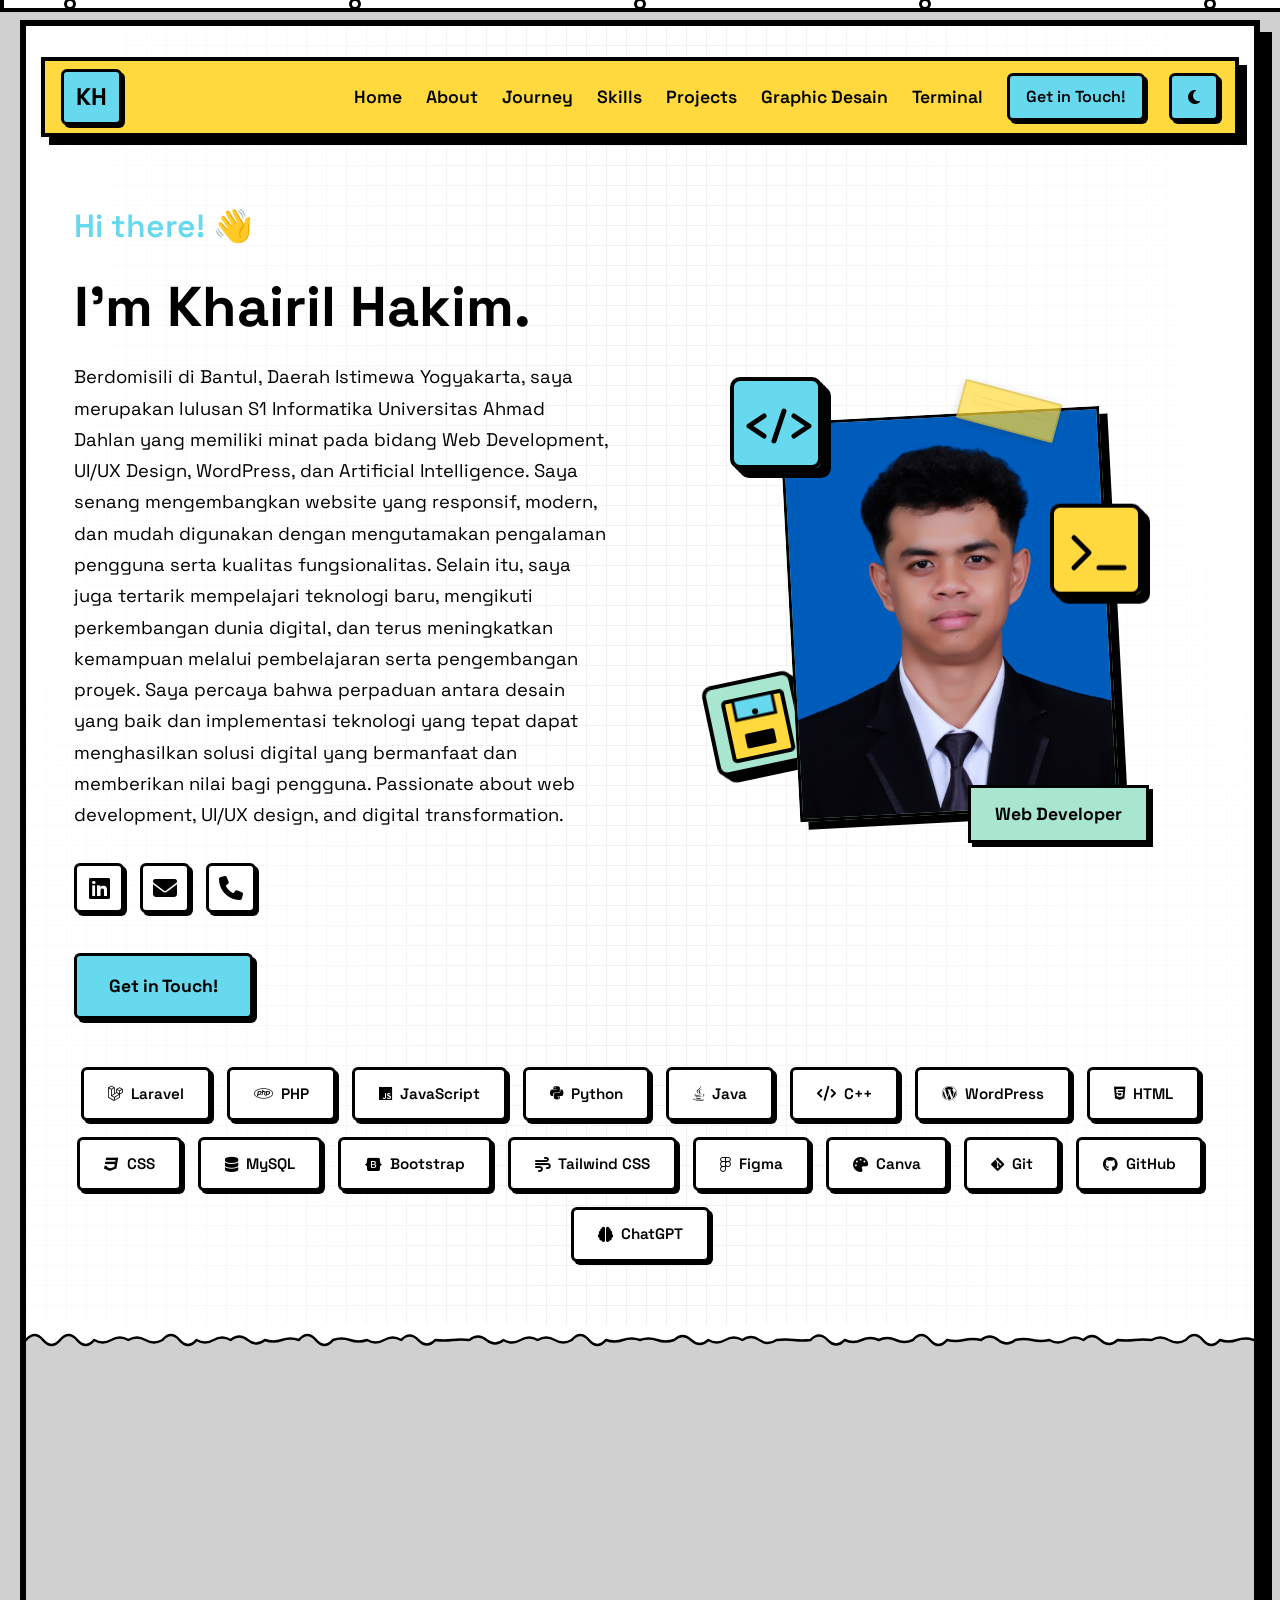
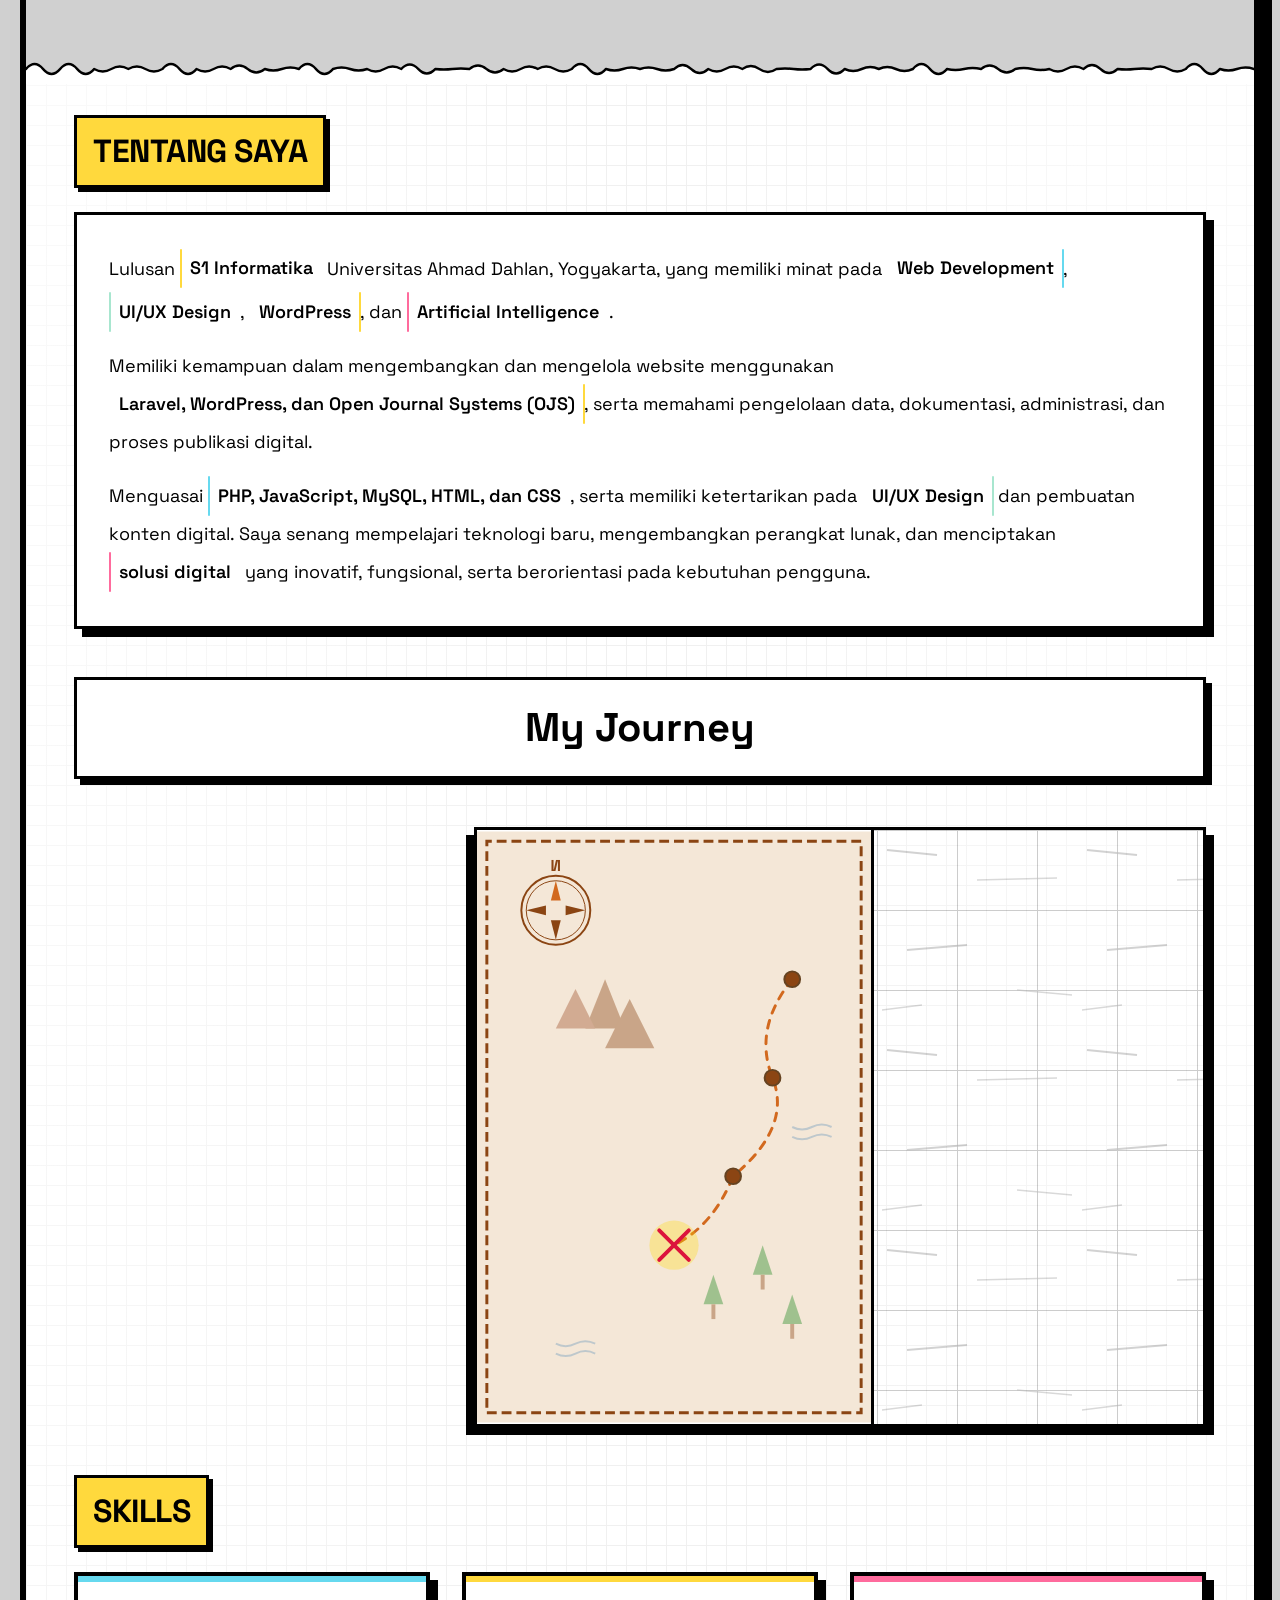
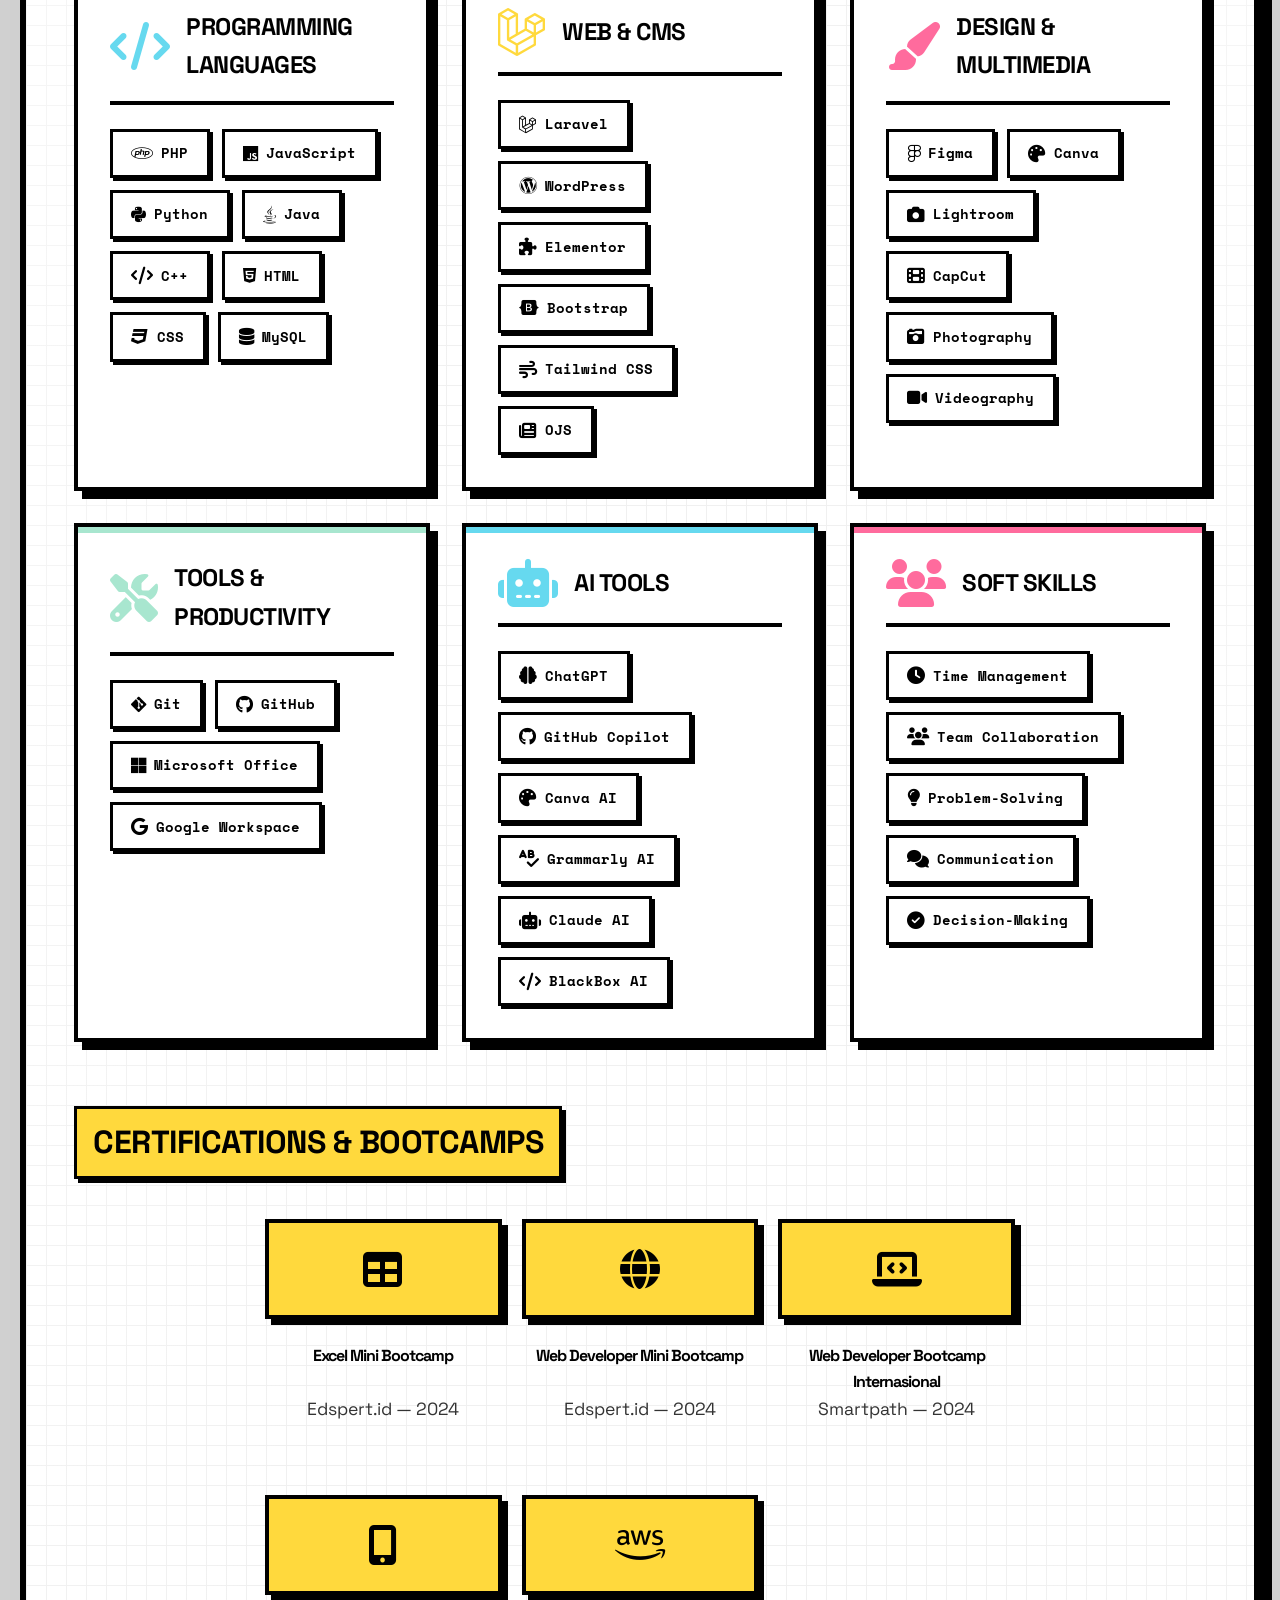
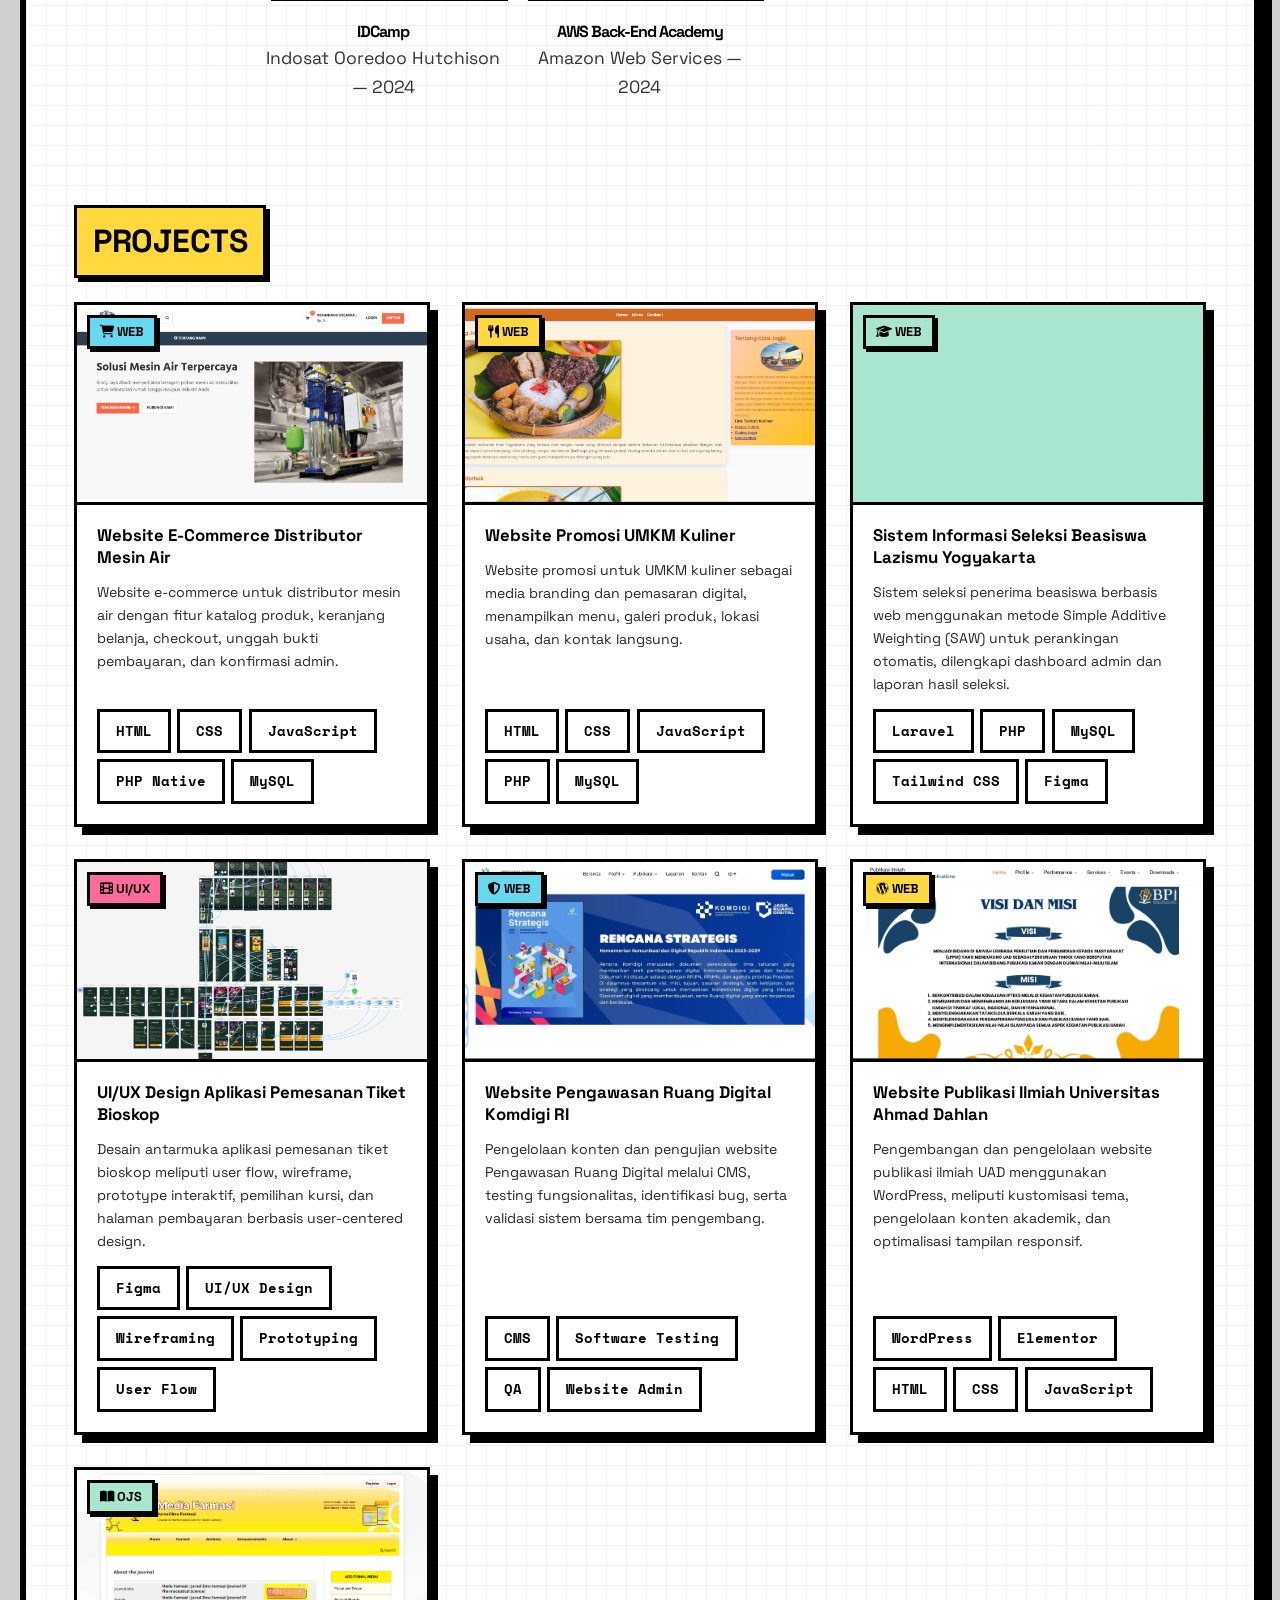
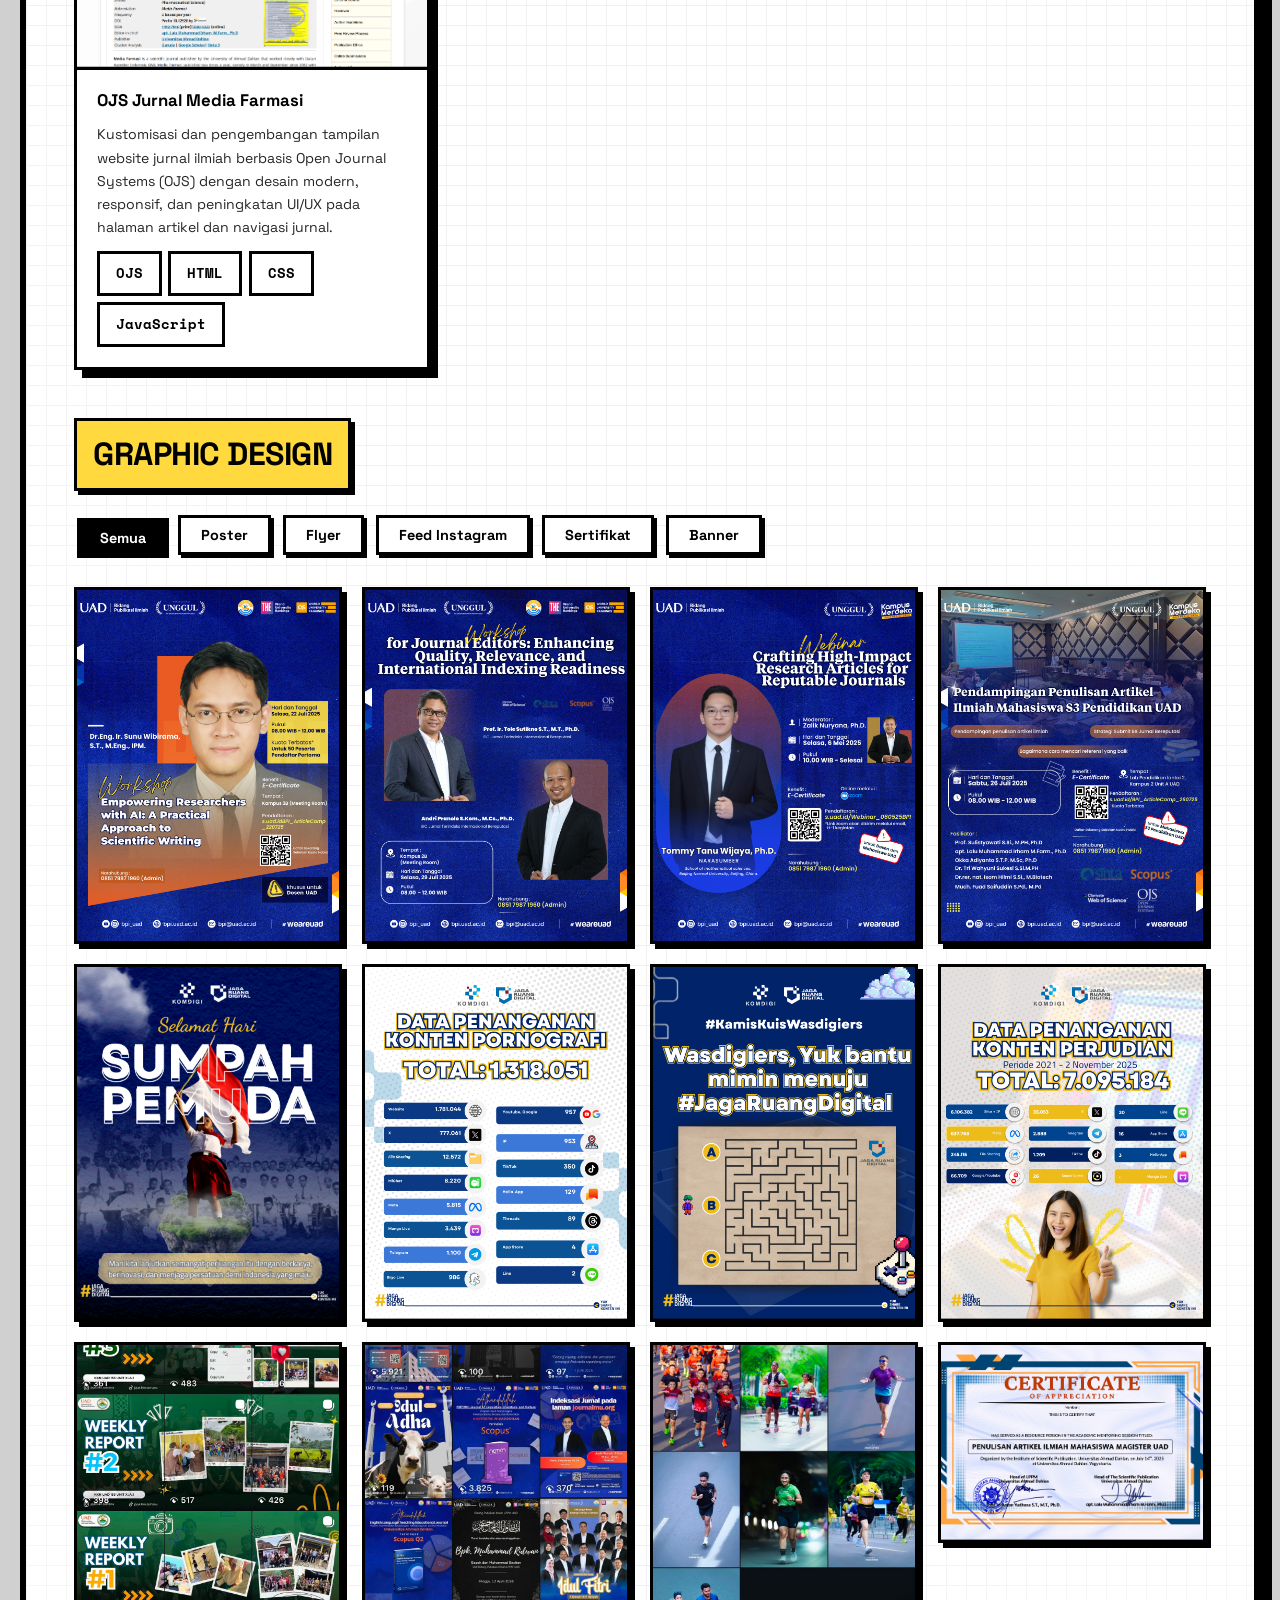
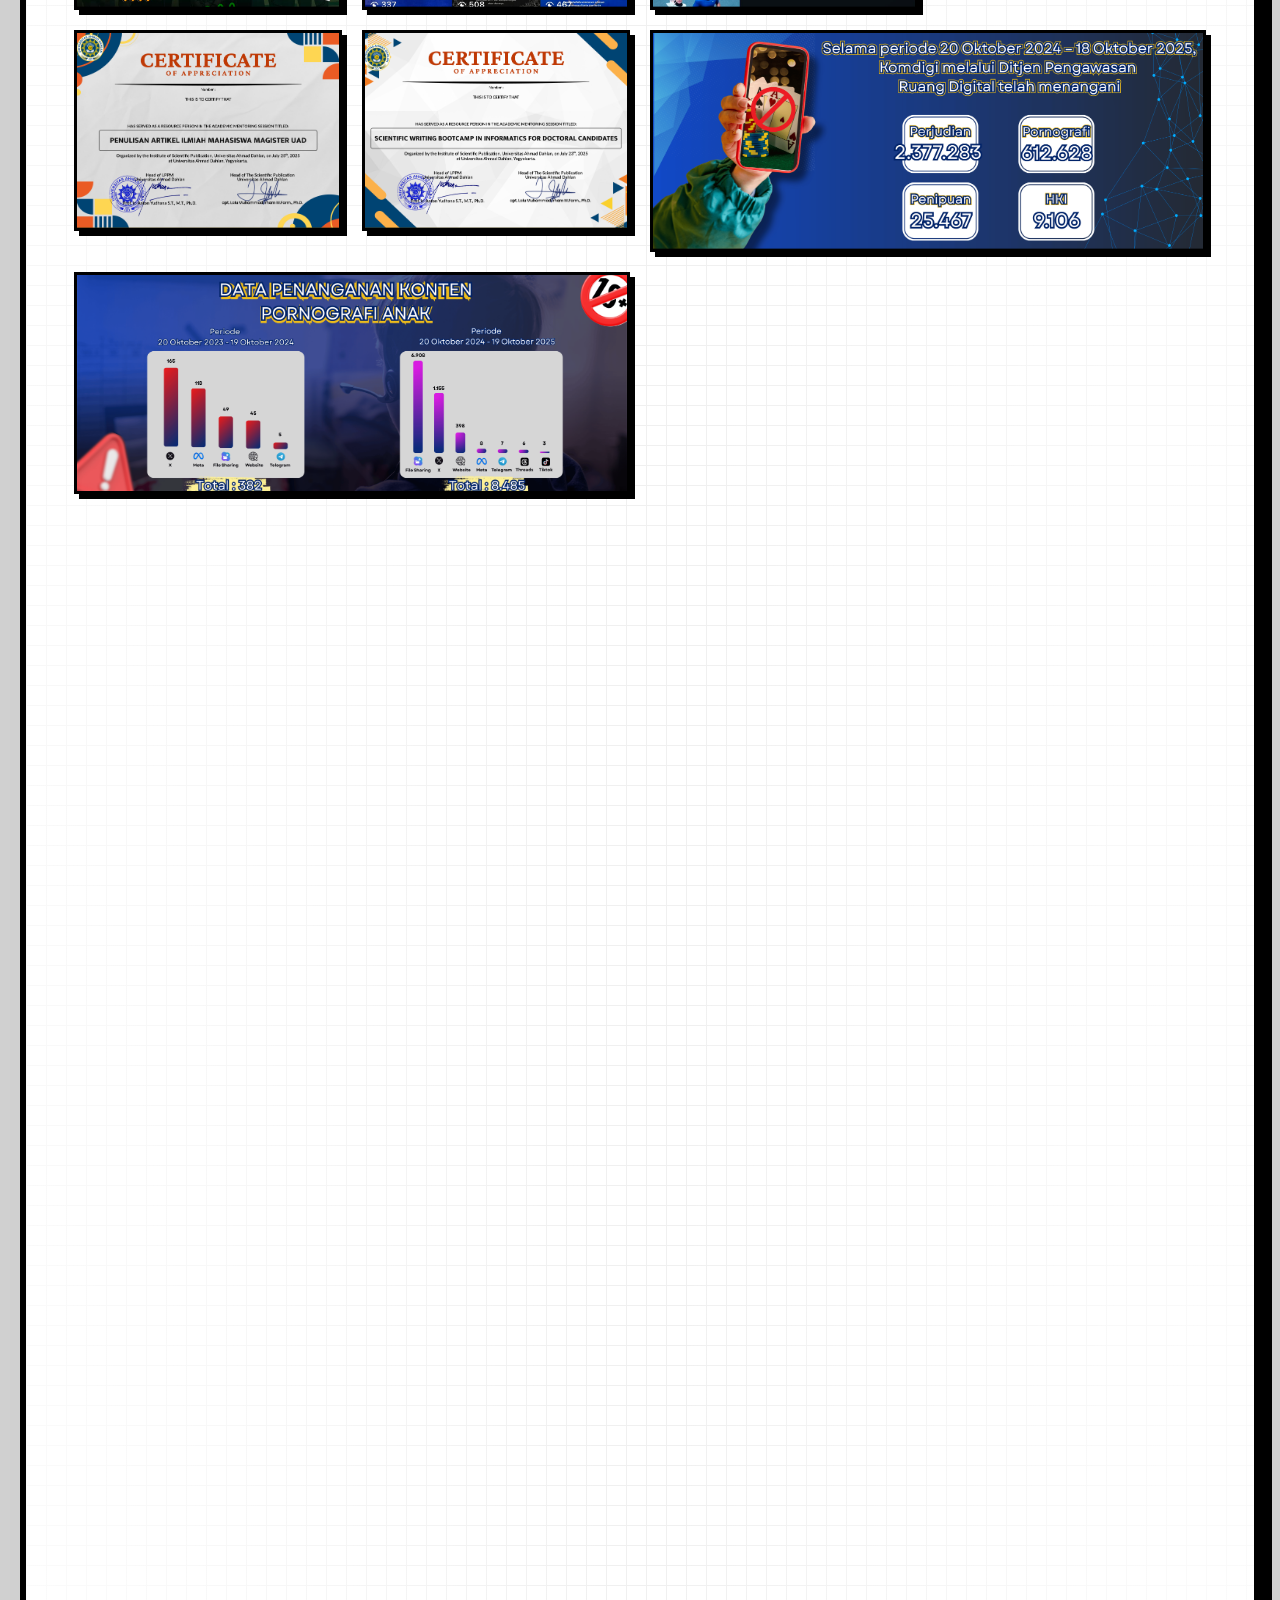
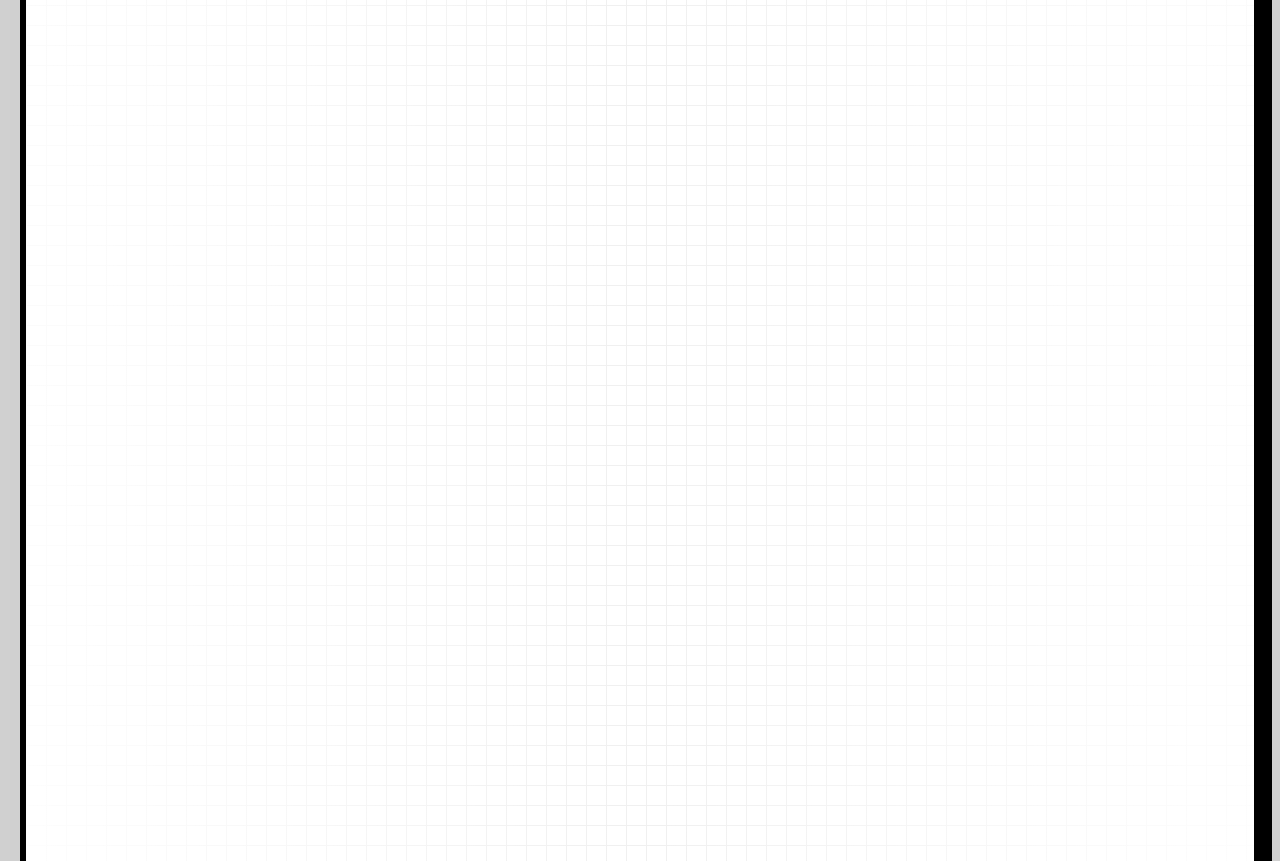
==== commit c0cac05d: "update project" ====
--- a/index.html
+++ b/index.html
@@ -845,15 +845,15 @@
                     </div>
                     <!-- SERTIFIKAT -->
                     <div class="design-item" data-category="sertifikat" style="position:relative;overflow:hidden;border:3px solid var(--border);box-shadow:5px 5px 0 var(--border);cursor:pointer;aspect-ratio:4/3;background:var(--yellow);" onclick="openLightbox(this)">
-                        <img src="image/sertifikat1.png" alt="Sertifikat" style="width:100%;height:100%;object-fit:cover;display:block;transition:transform 0.3s ease;" onmouseover="this.style.transform='scale(1.05)'" onmouseout="this.style.transform='scale(1)'" onerror="this.style.display='none'">
+                        <img src="image/Sertifikat1.png" alt="Sertifikat" style="width:100%;height:100%;object-fit:cover;display:block;transition:transform 0.3s ease;" onmouseover="this.style.transform='scale(1.05)'" onmouseout="this.style.transform='scale(1)'" onerror="this.style.display='none'">
                         <div class="design-label">Sertifikat</div>
                     </div>
                     <div class="design-item" data-category="sertifikat" style="position:relative;overflow:hidden;border:3px solid var(--border);box-shadow:5px 5px 0 var(--border);cursor:pointer;aspect-ratio:4/3;background:var(--yellow);" onclick="openLightbox(this)">
-                        <img src="image/sertifikat2.png" alt="Sertifikat" style="width:100%;height:100%;object-fit:cover;display:block;transition:transform 0.3s ease;" onmouseover="this.style.transform='scale(1.05)'" onmouseout="this.style.transform='scale(1)'" onerror="this.style.display='none'">
+                        <img src="image/Sertifikat2.png" alt="Sertifikat" style="width:100%;height:100%;object-fit:cover;display:block;transition:transform 0.3s ease;" onmouseover="this.style.transform='scale(1.05)'" onmouseout="this.style.transform='scale(1)'" onerror="this.style.display='none'">
                         <div class="design-label">Sertifikat</div>
                     </div>
                     <div class="design-item" data-category="sertifikat" style="position:relative;overflow:hidden;border:3px solid var(--border);box-shadow:5px 5px 0 var(--border);cursor:pointer;aspect-ratio:4/3;background:var(--yellow);" onclick="openLightbox(this)">
-                        <img src="image/sertifikat3.png" alt="Sertifikat" style="width:100%;height:100%;object-fit:cover;display:block;transition:transform 0.3s ease;" onmouseover="this.style.transform='scale(1.05)'" onmouseout="this.style.transform='scale(1)'" onerror="this.style.display='none'">
+                        <img src="image/Sertifikat3.png" alt="Sertifikat" style="width:100%;height:100%;object-fit:cover;display:block;transition:transform 0.3s ease;" onmouseover="this.style.transform='scale(1.05)'" onmouseout="this.style.transform='scale(1)'" onerror="this.style.display='none'">
                         <div class="design-label">Sertifikat</div>
                     </div>
 
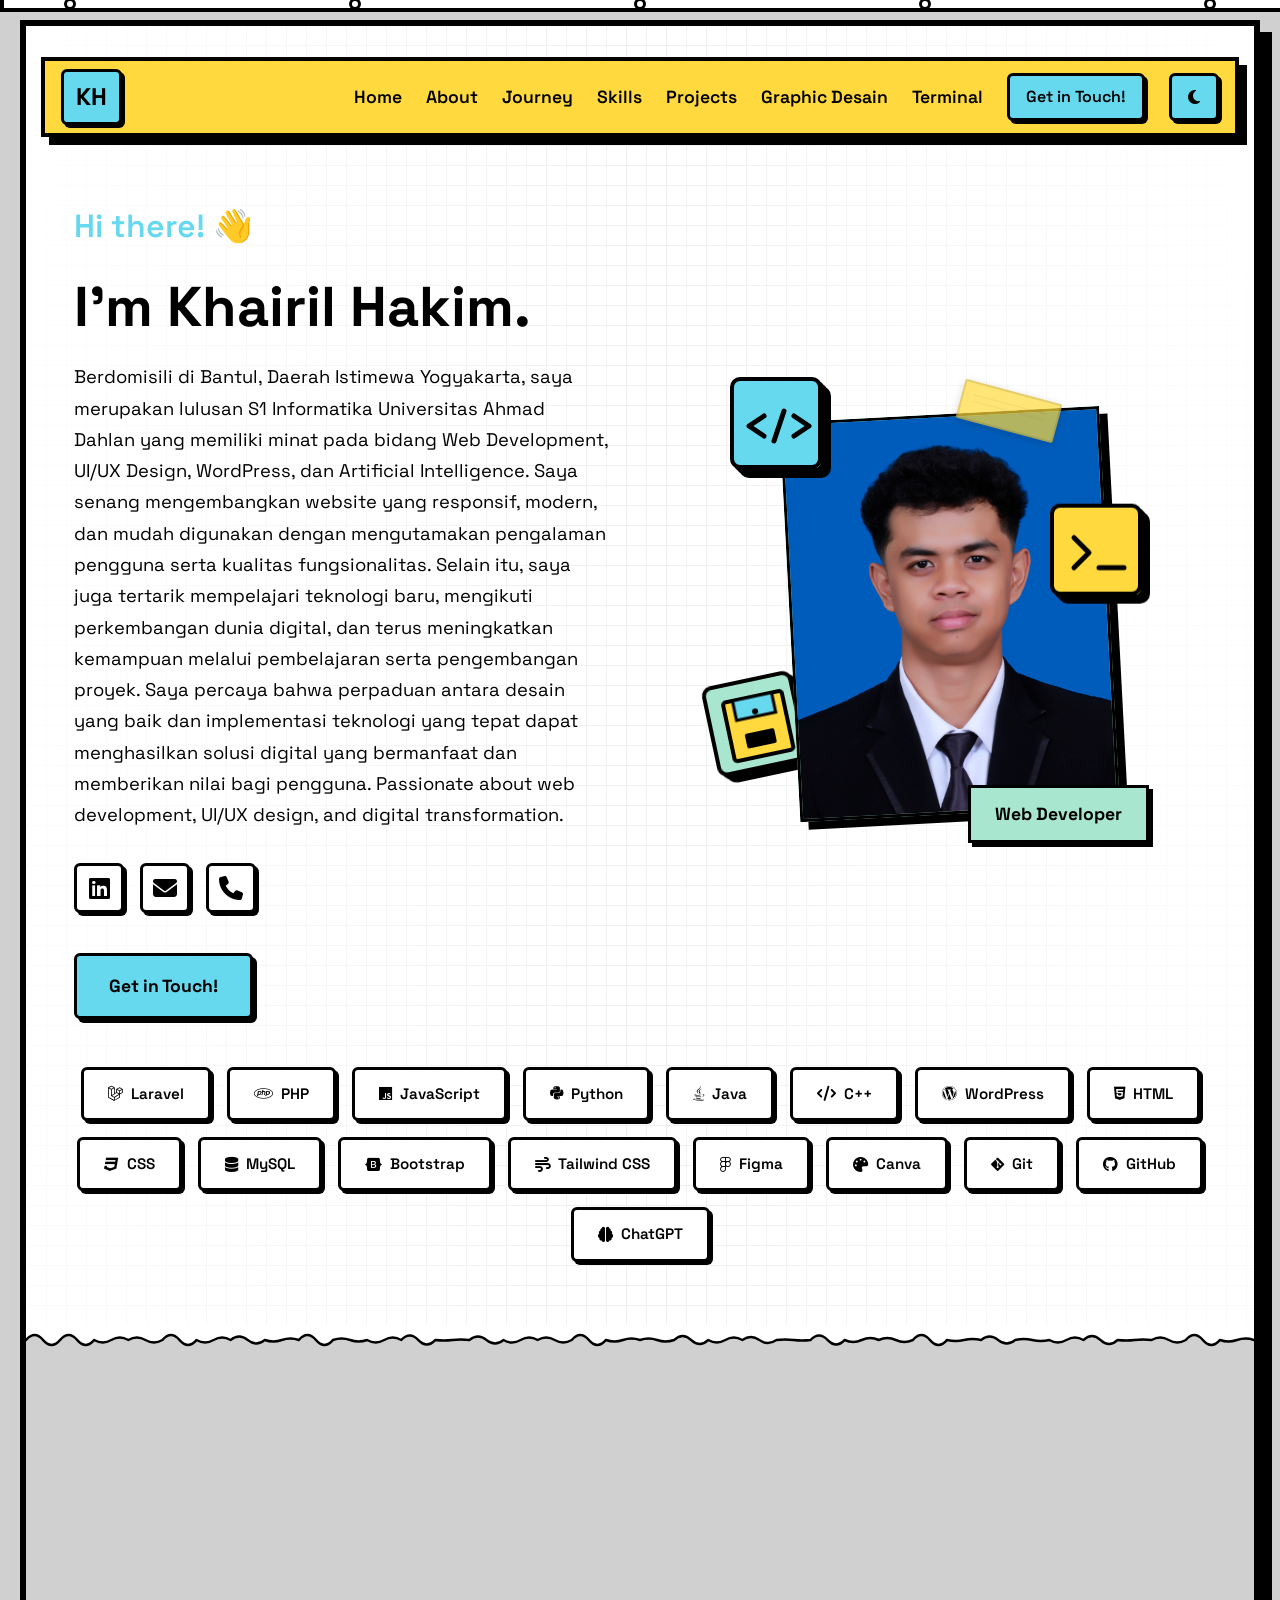
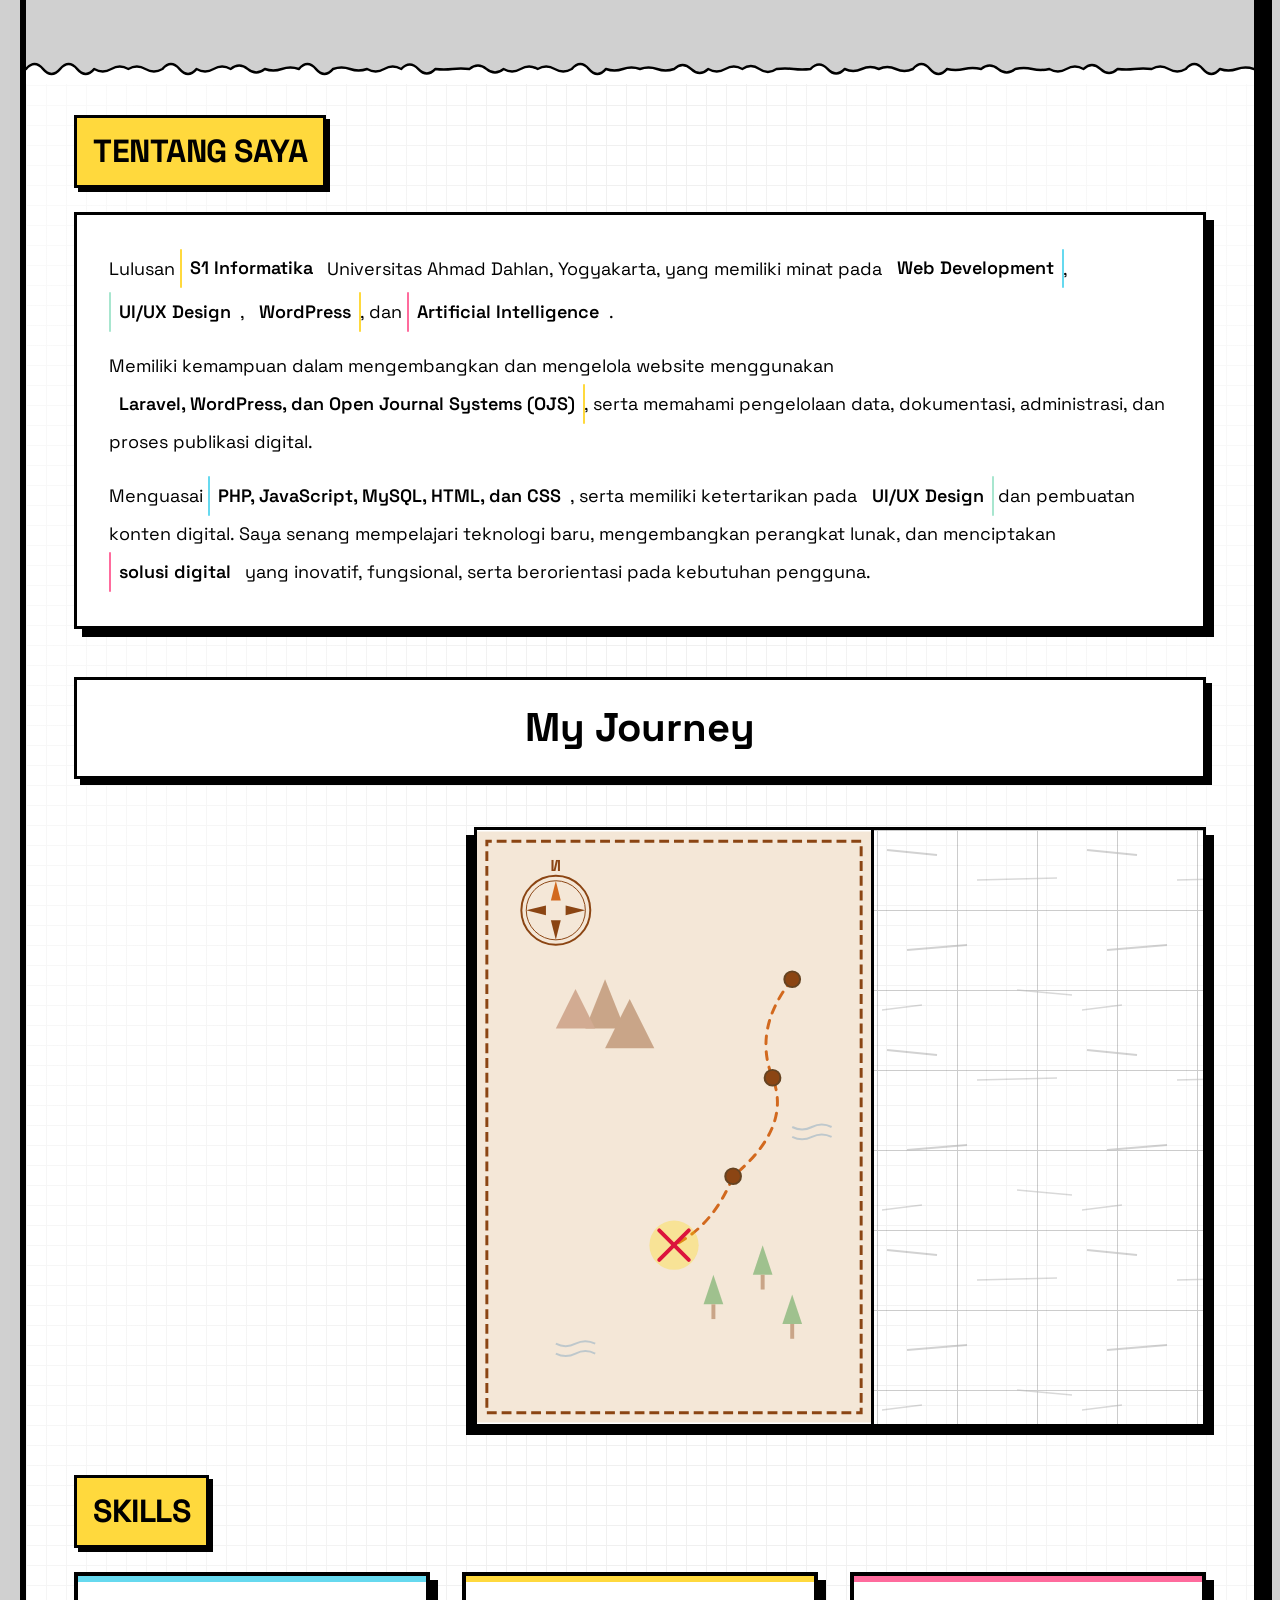
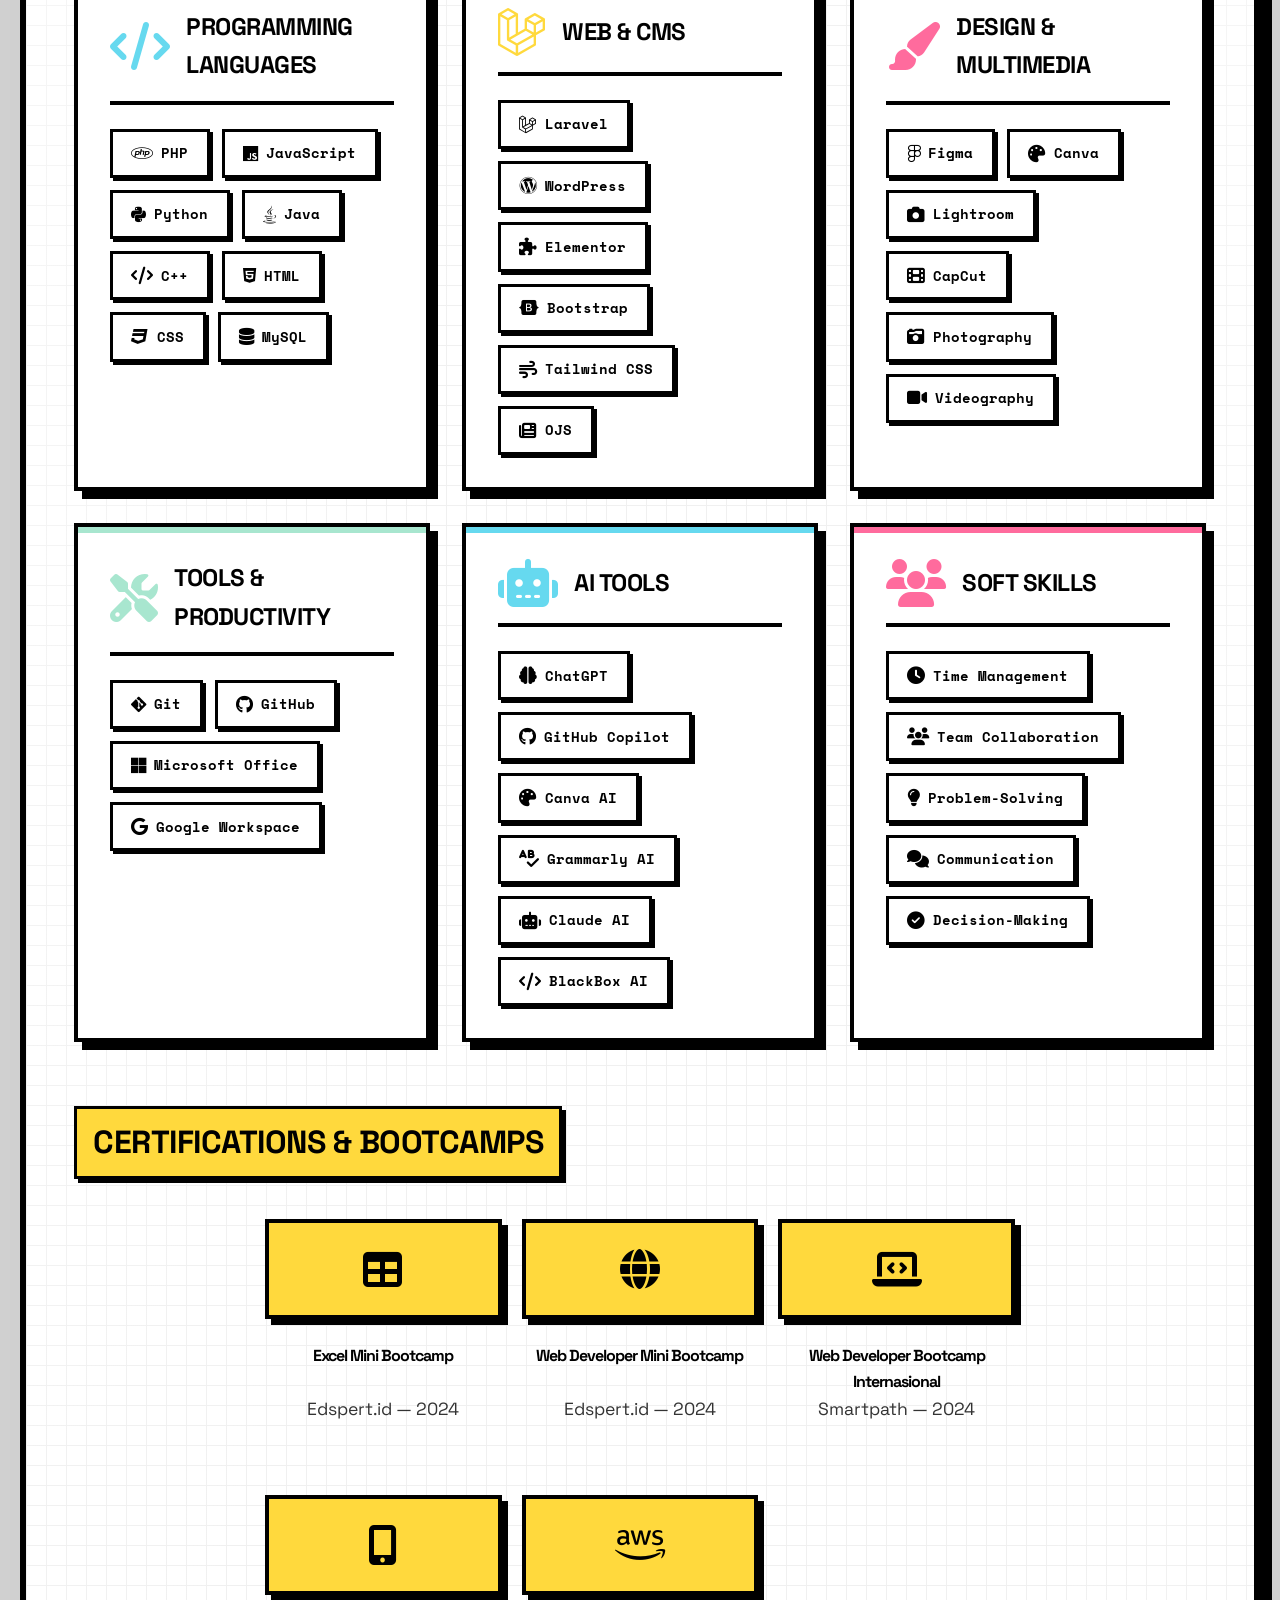
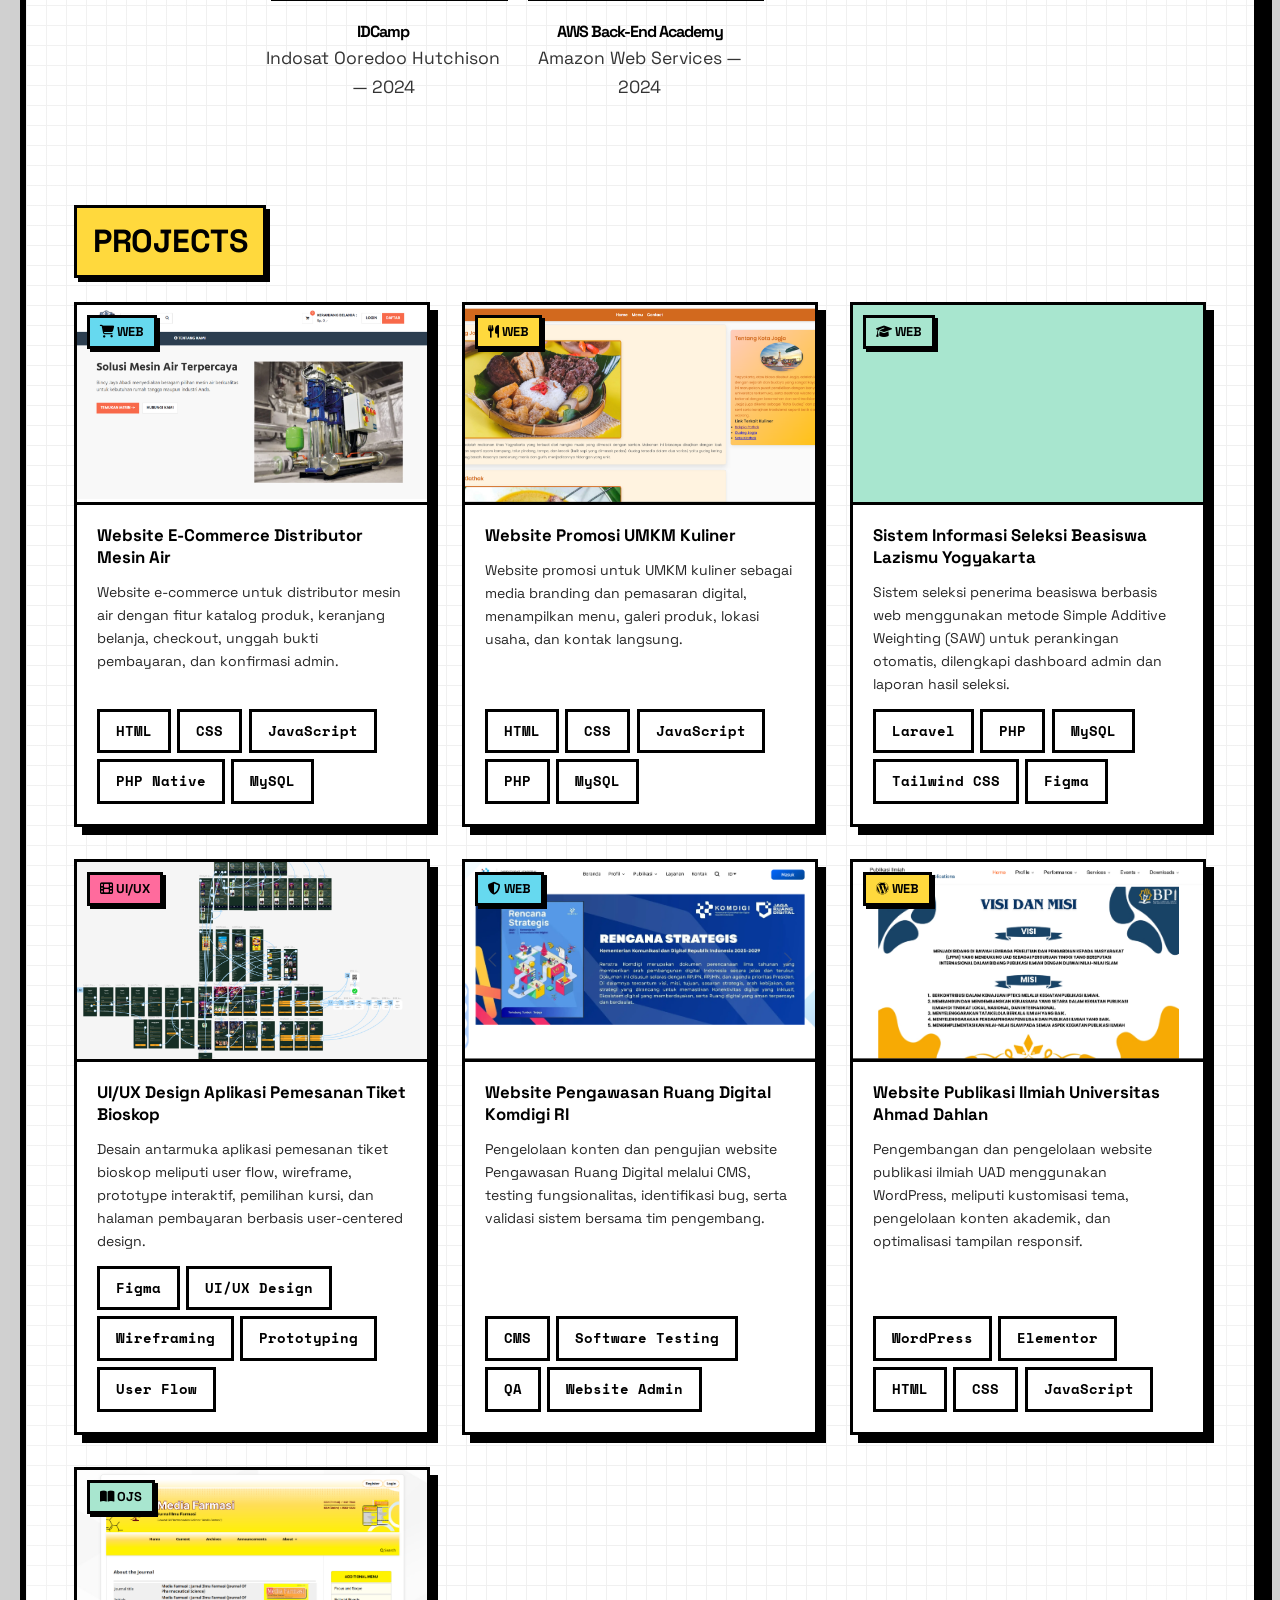
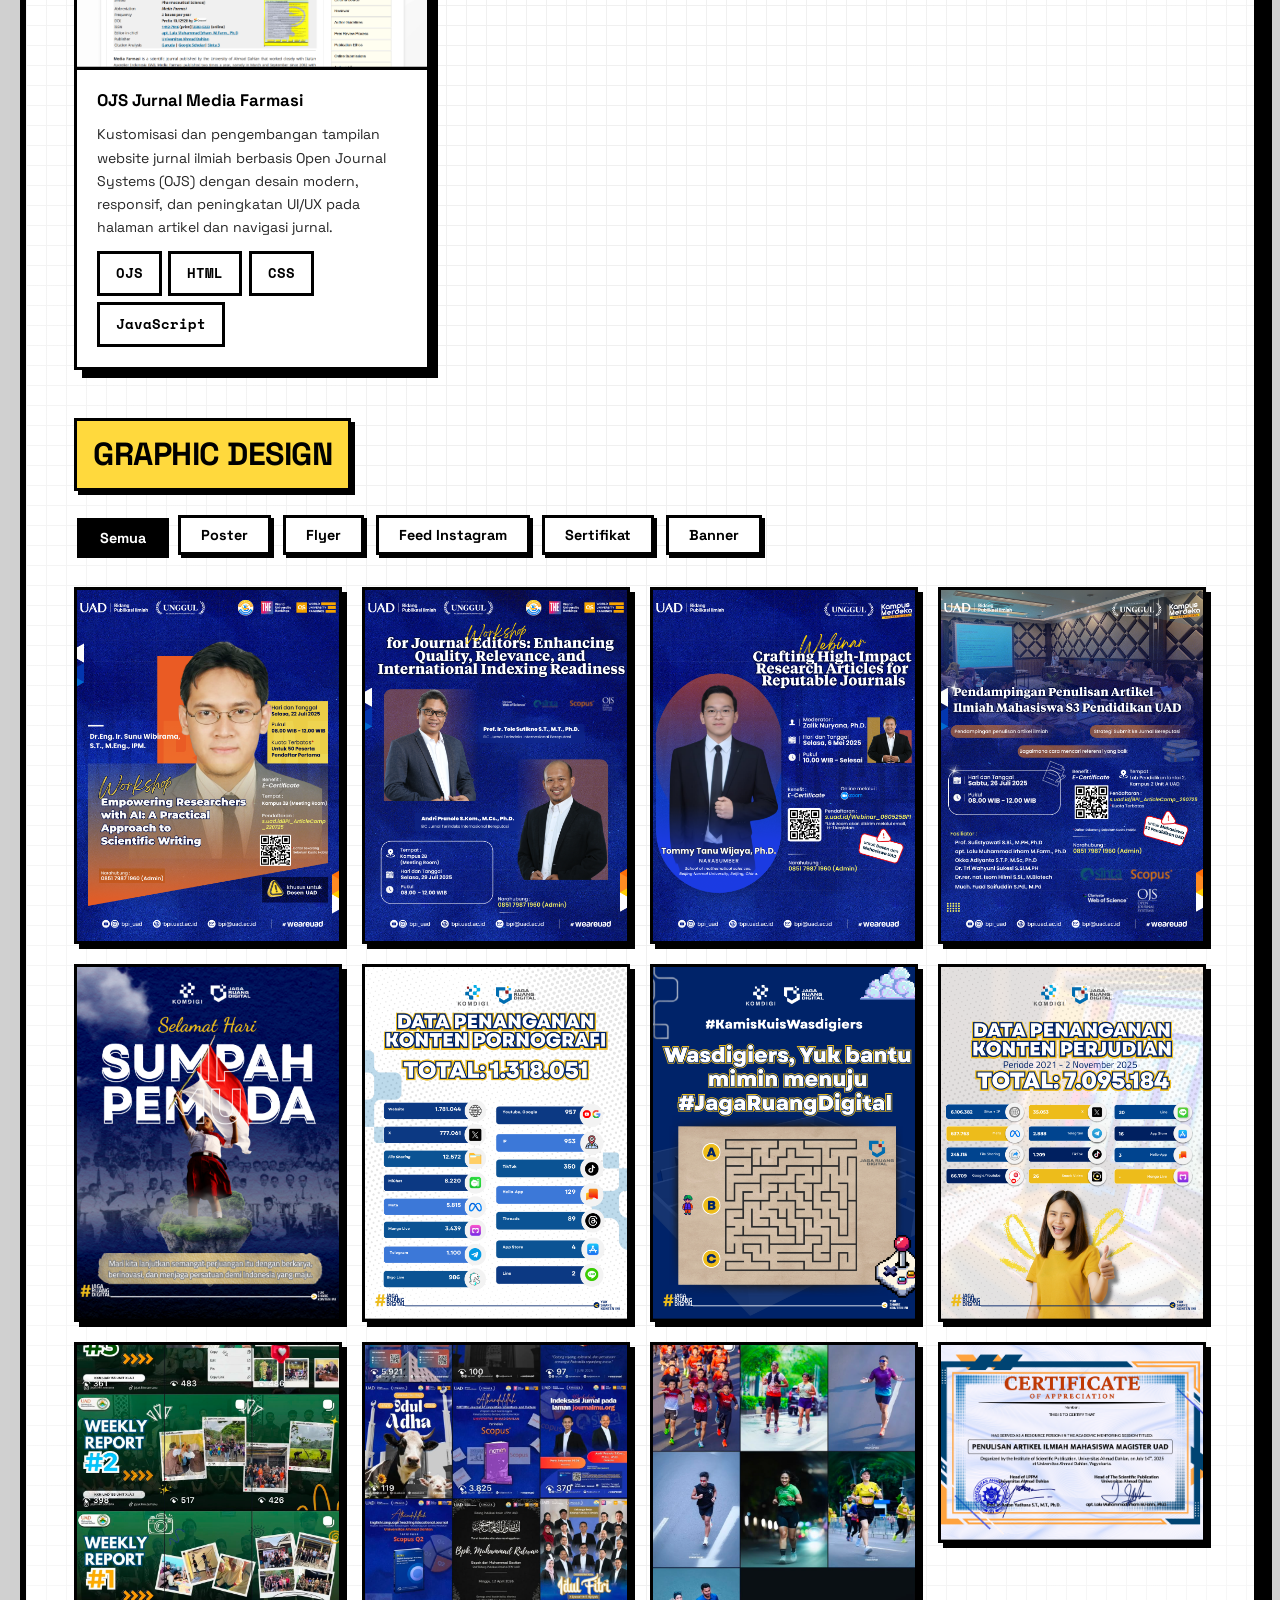
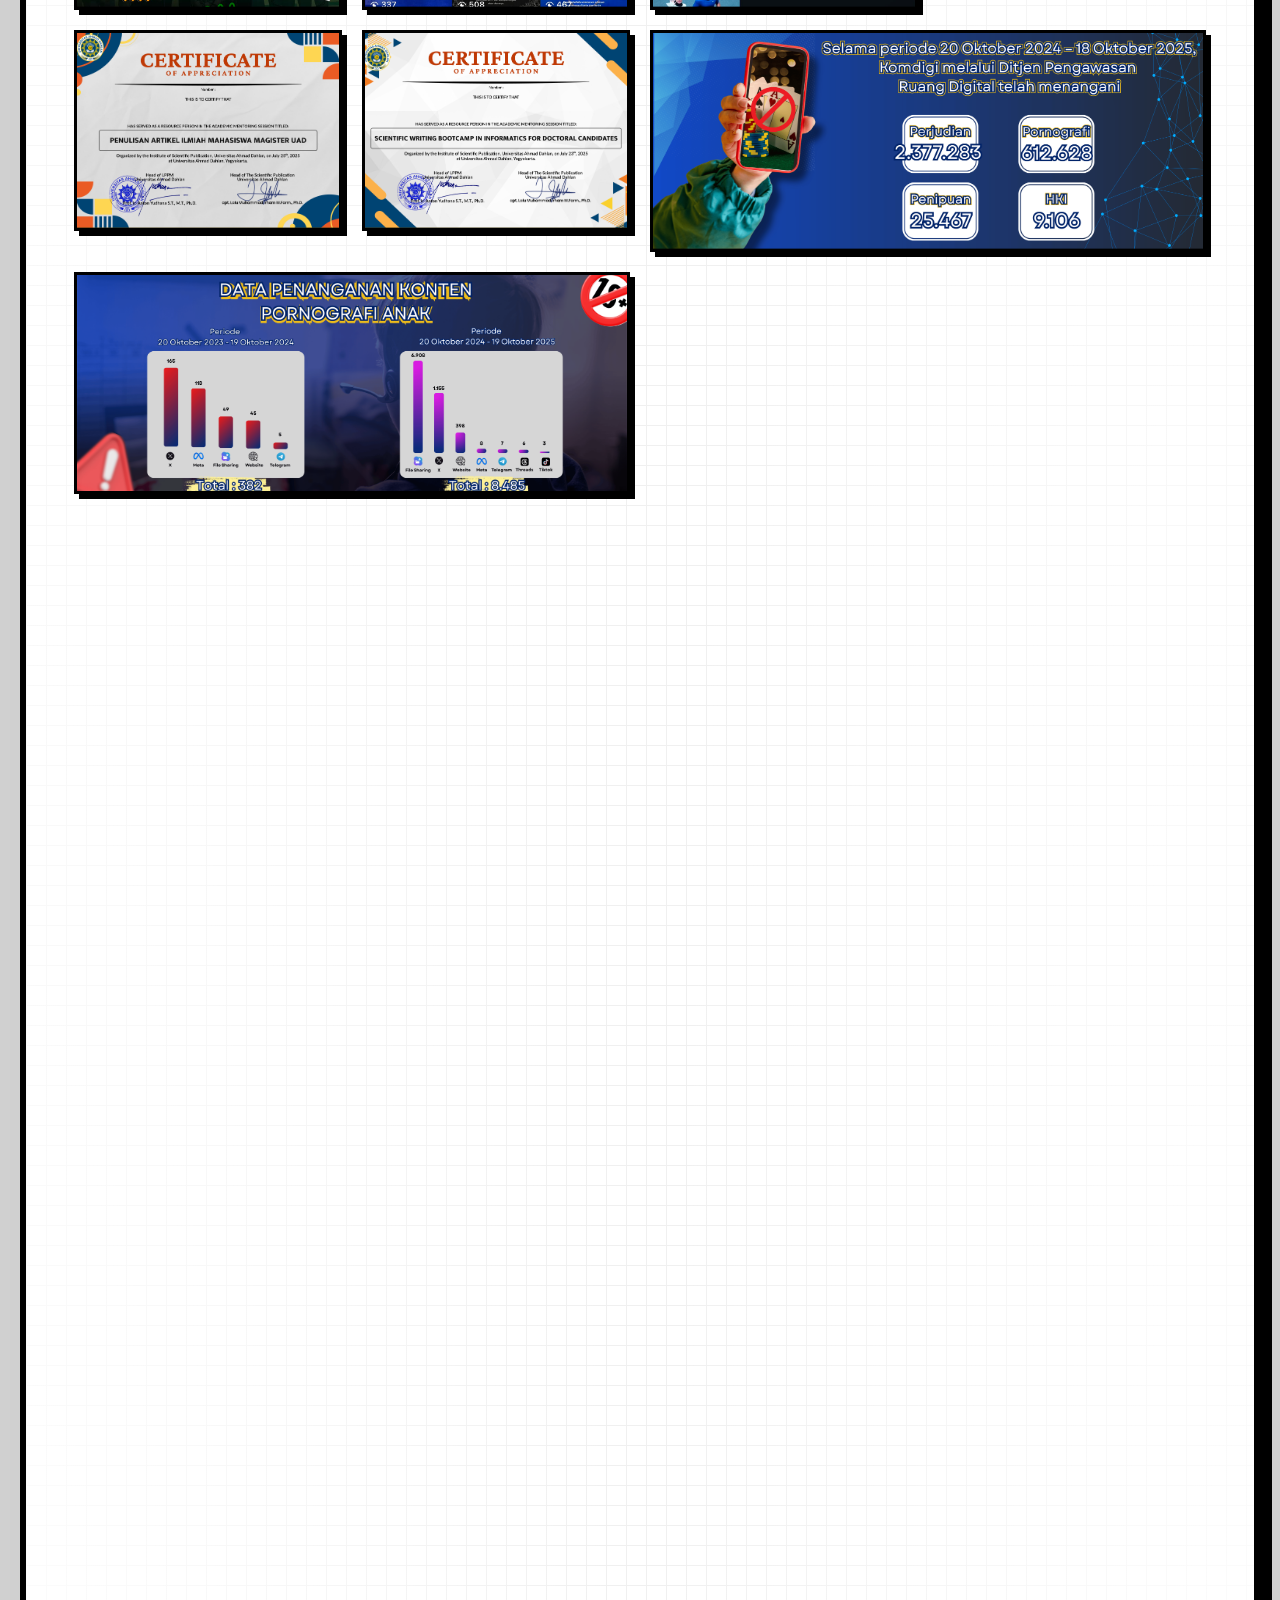
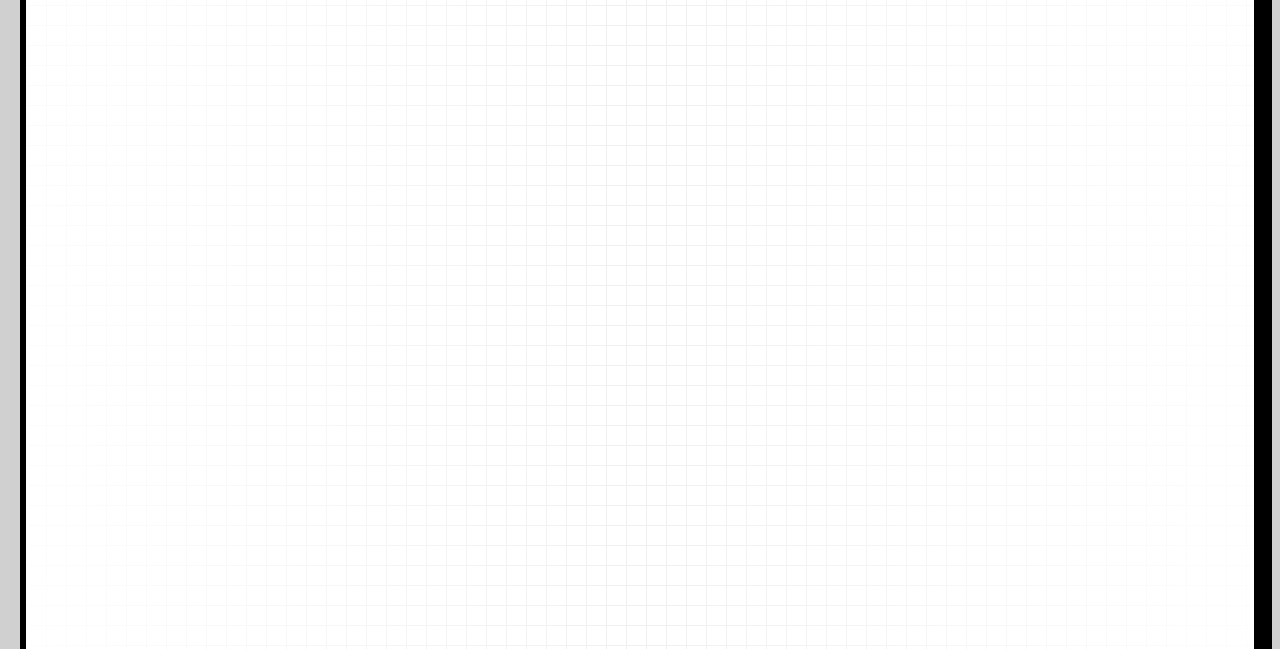
==== commit 03ccbfe6: "Update portfolio" ====
--- a/index.html
+++ b/index.html
@@ -1022,10 +1022,10 @@
                             <i class="fas fa-envelope"></i>
                             <span>Email</span>
                         </a>
-                        <a href="https://bit.ly/Portofolio-Khairil" target="_blank" class="contact-card">
+                        <!-- <a href="https://bit.ly/Portofolio-Khairil" target="_blank" class="contact-card">
                             <i class="fas fa-briefcase"></i>
                             <span>Portfolio</span>
-                        </a>
+                        </a> -->
                         <a href="tel:081240177315" class="contact-card">
                             <i class="fas fa-phone"></i>
                             <span>081240177315</span>
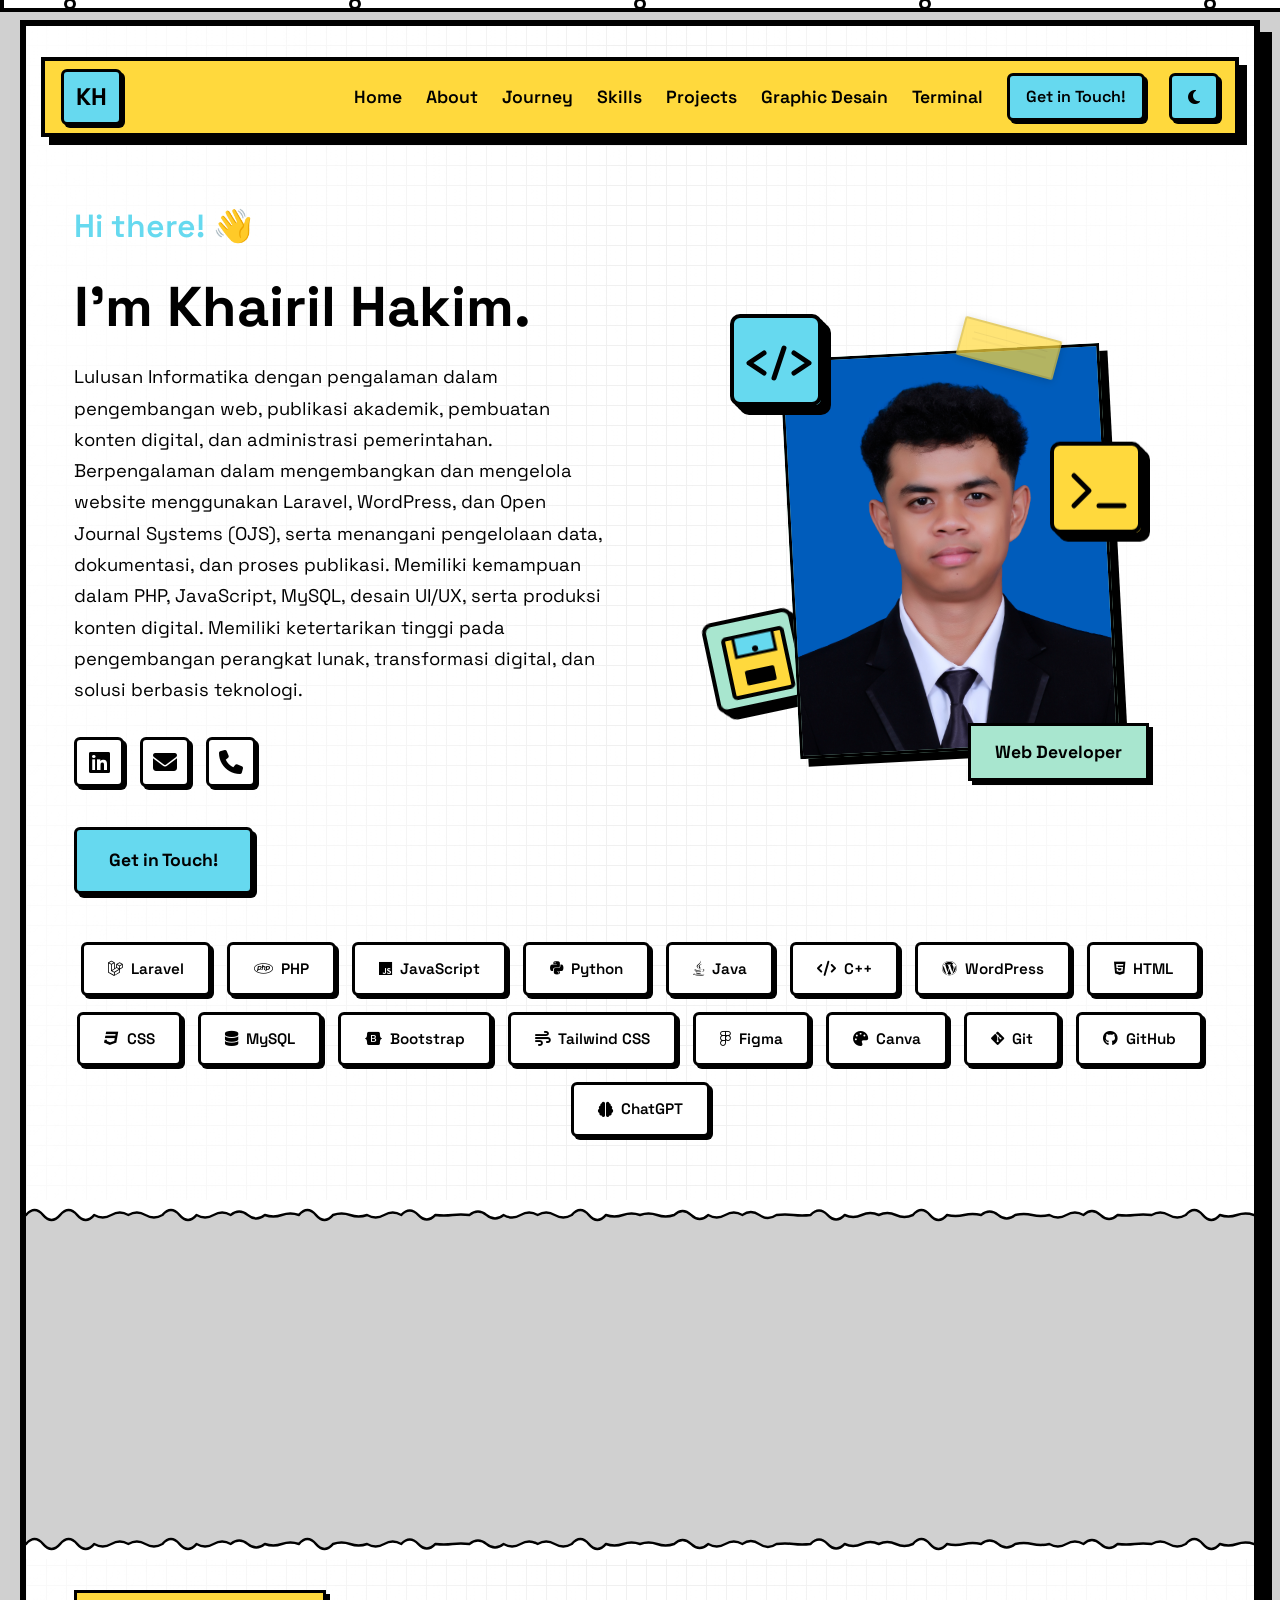
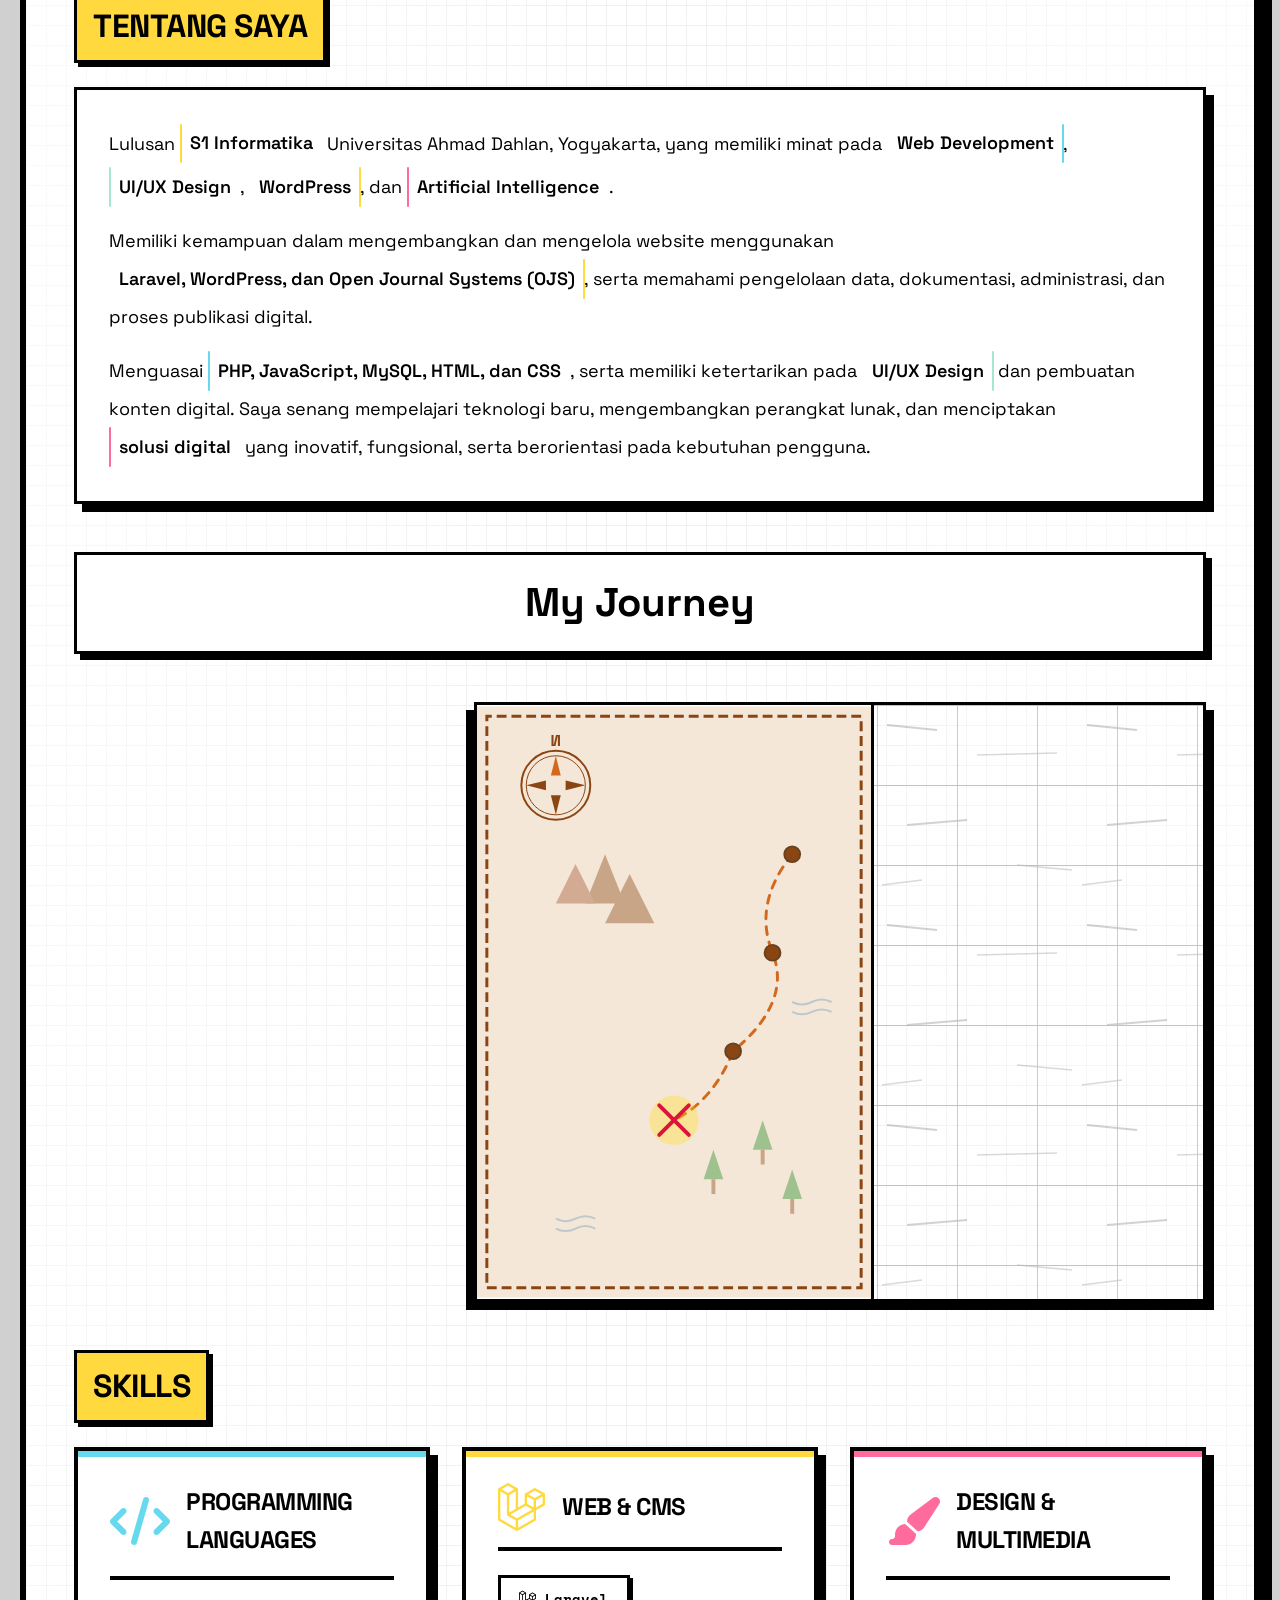
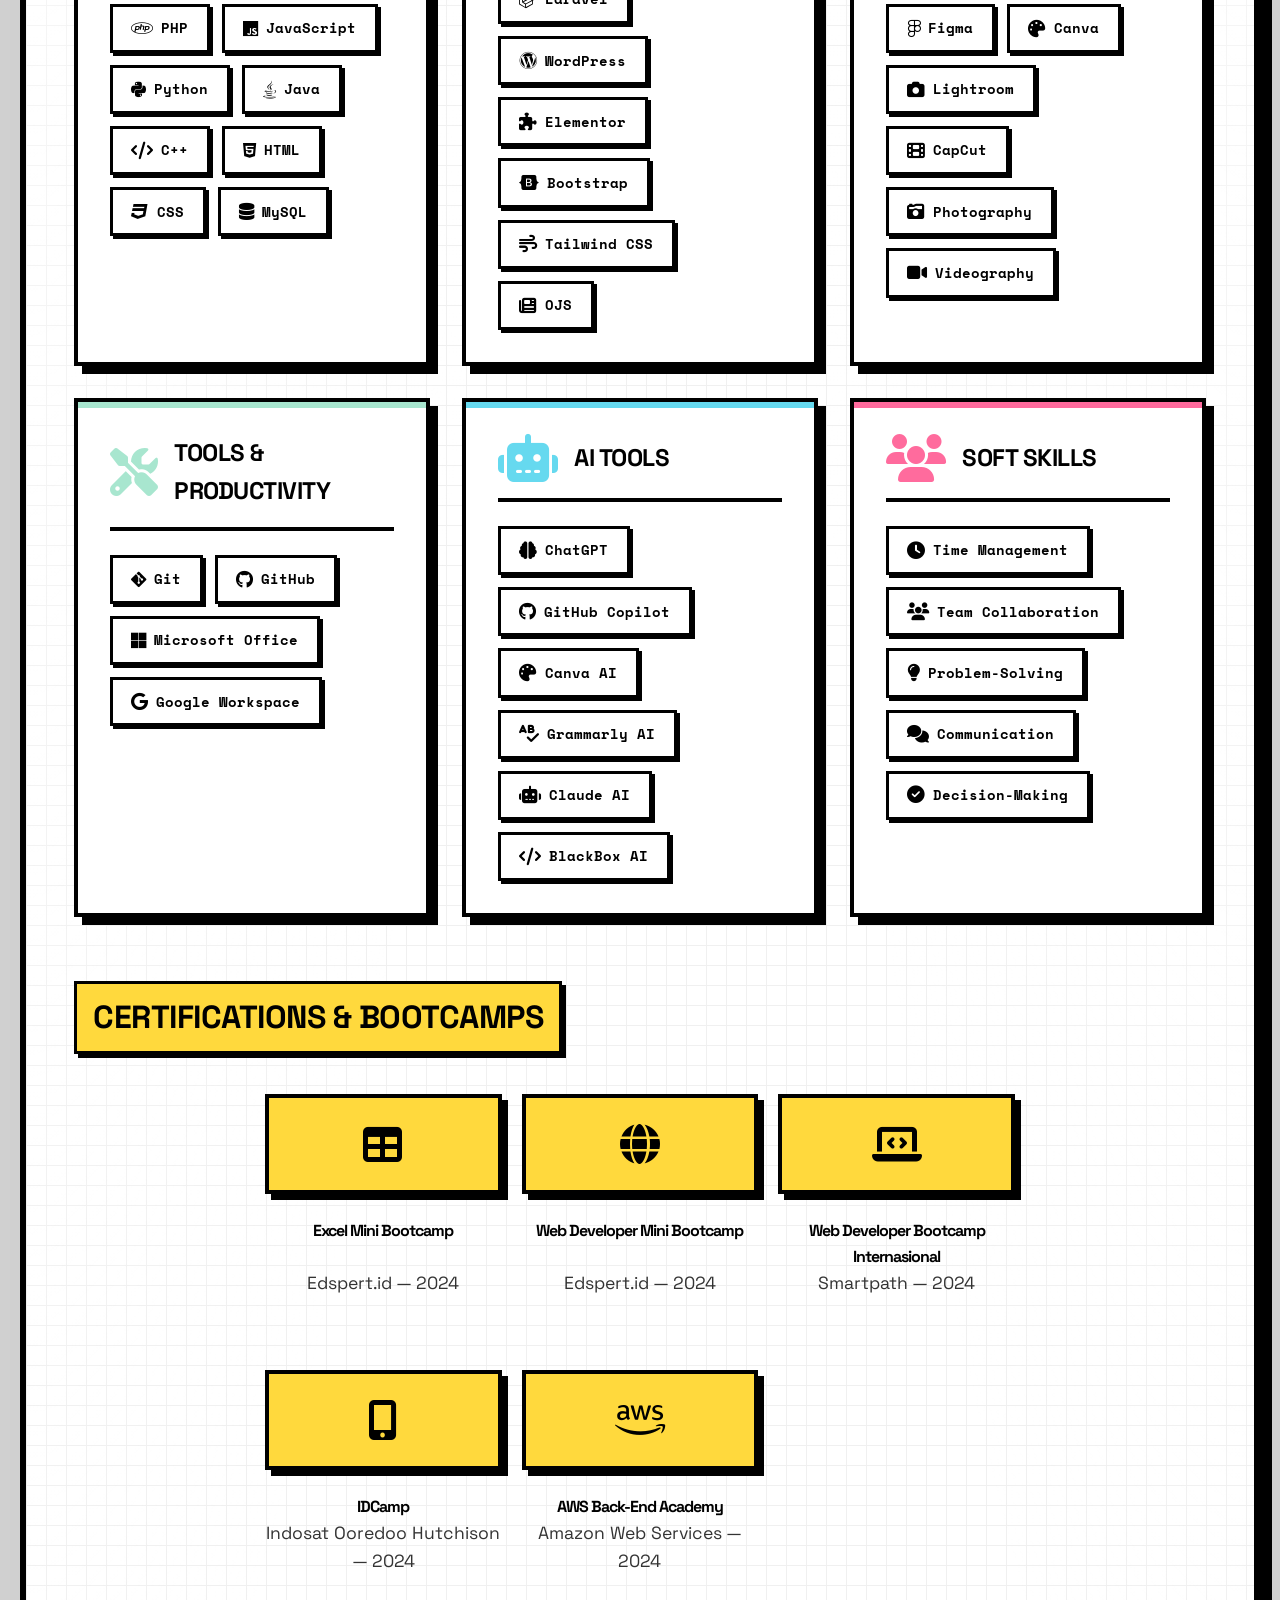
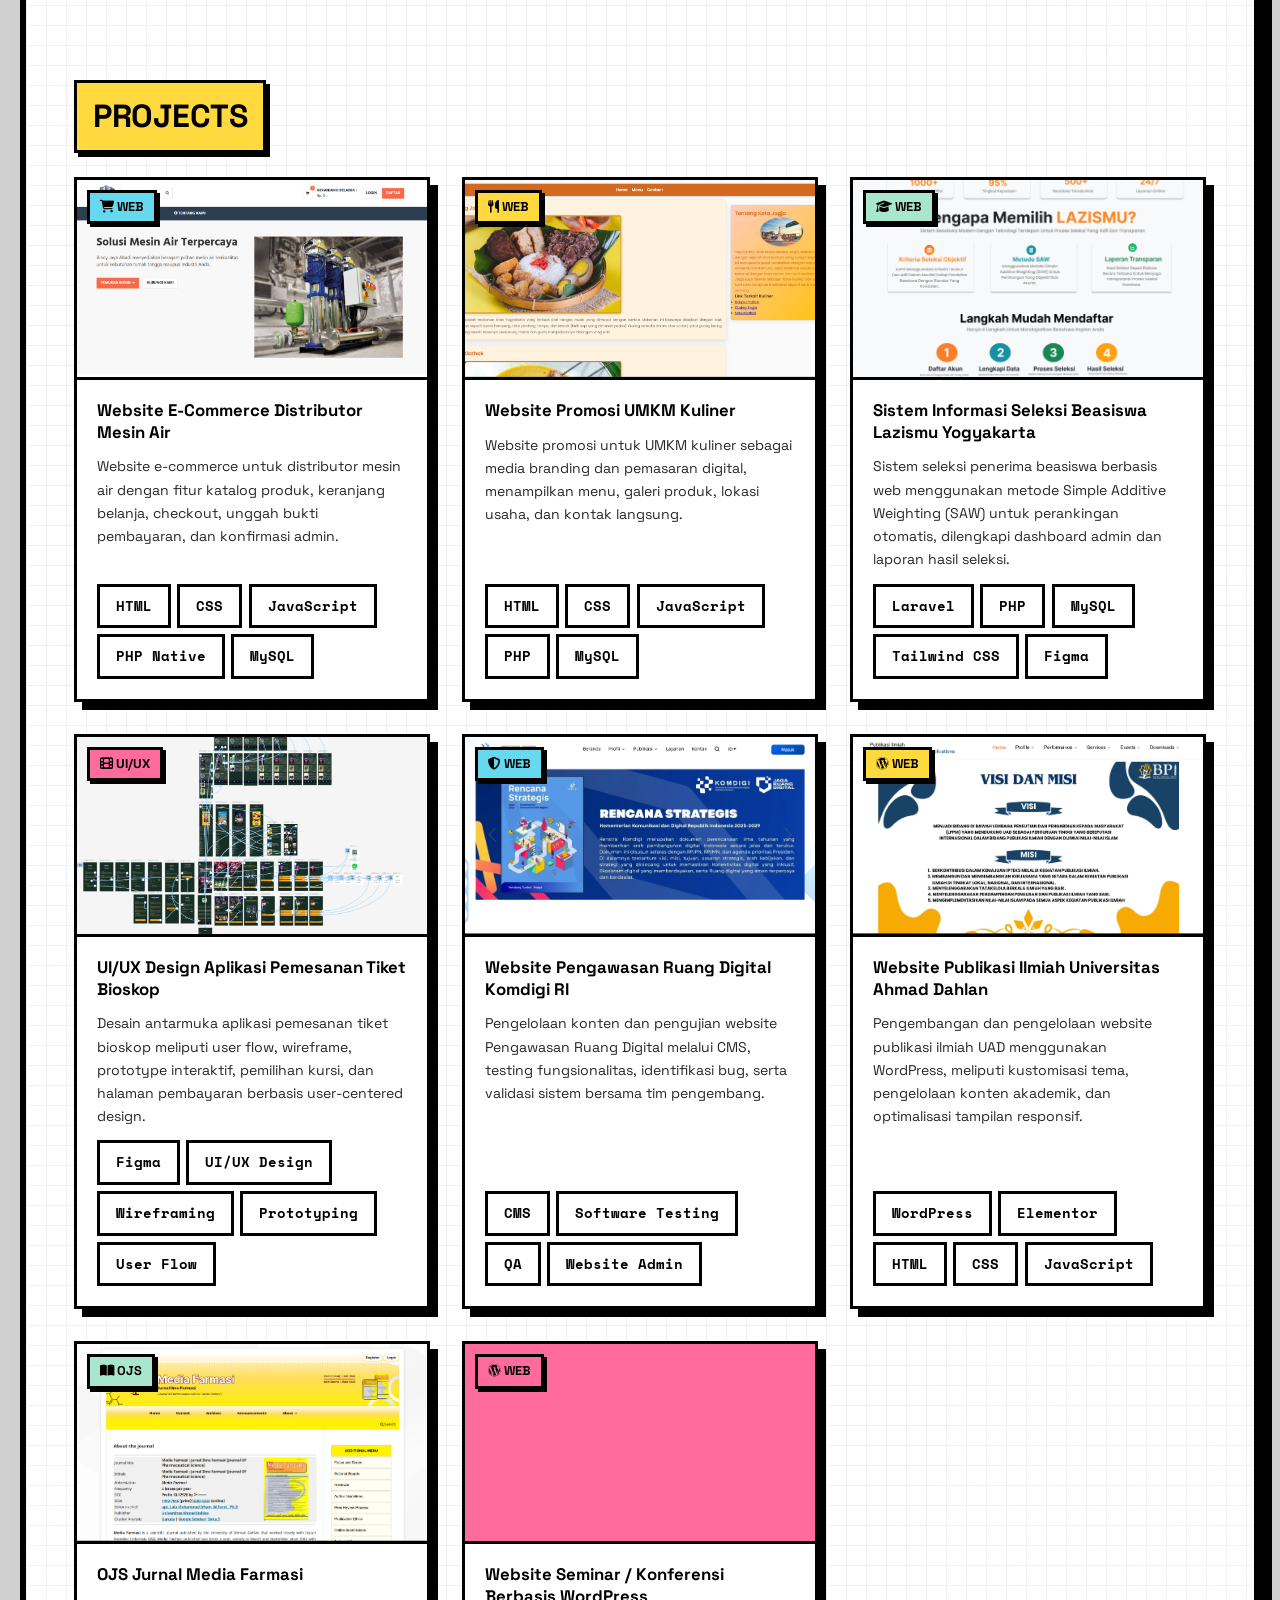
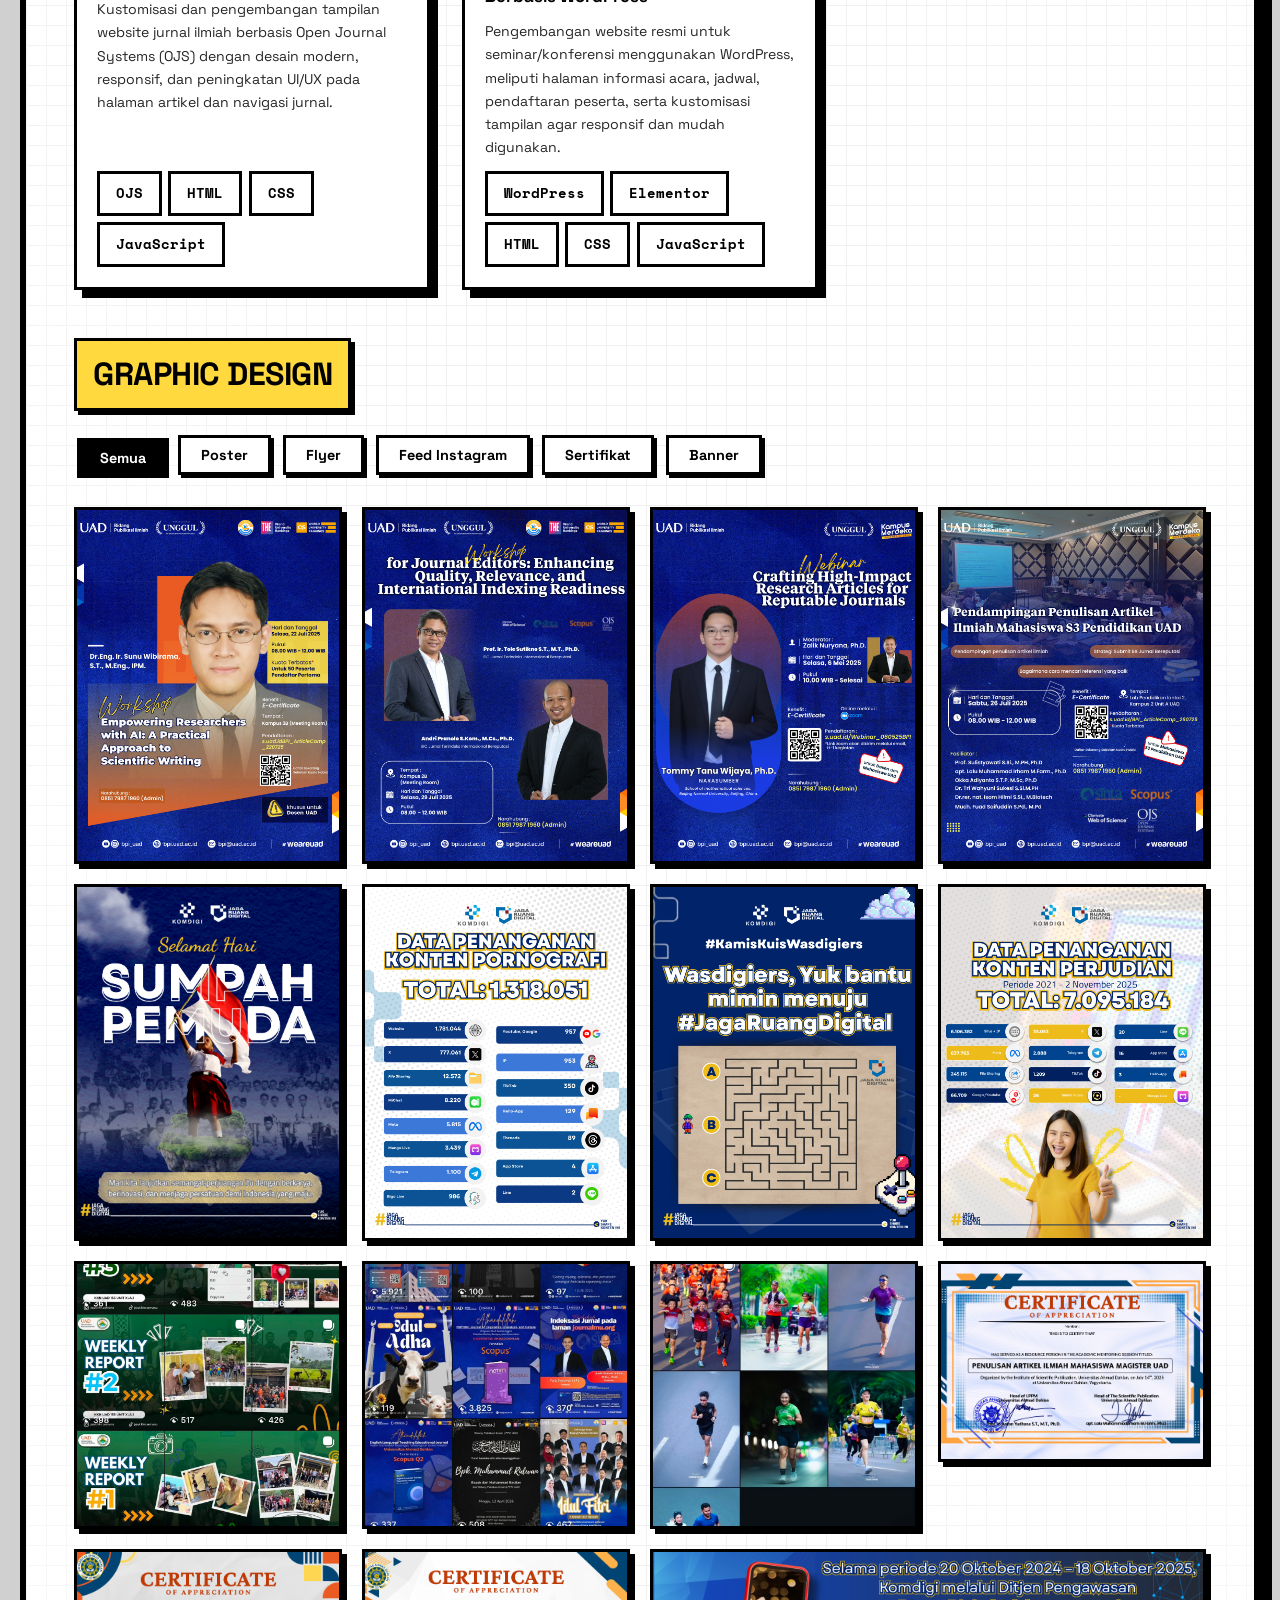
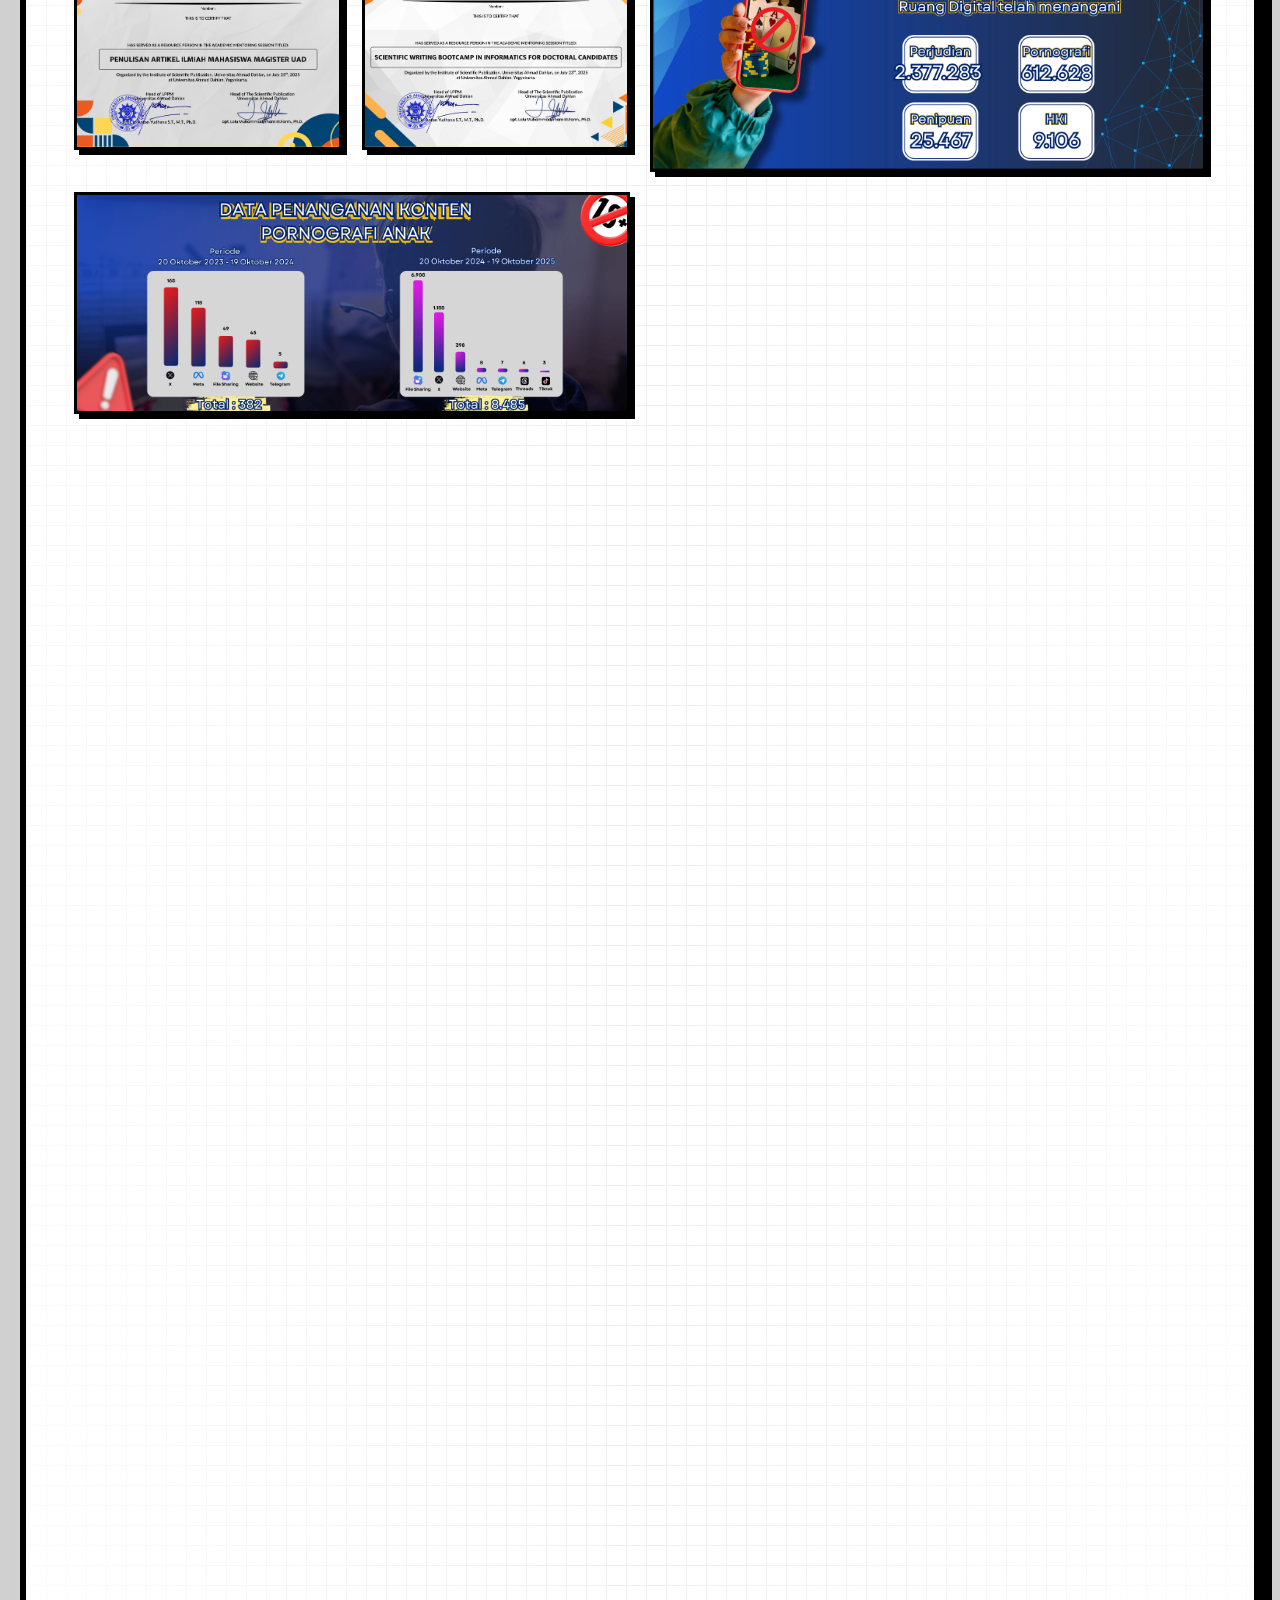
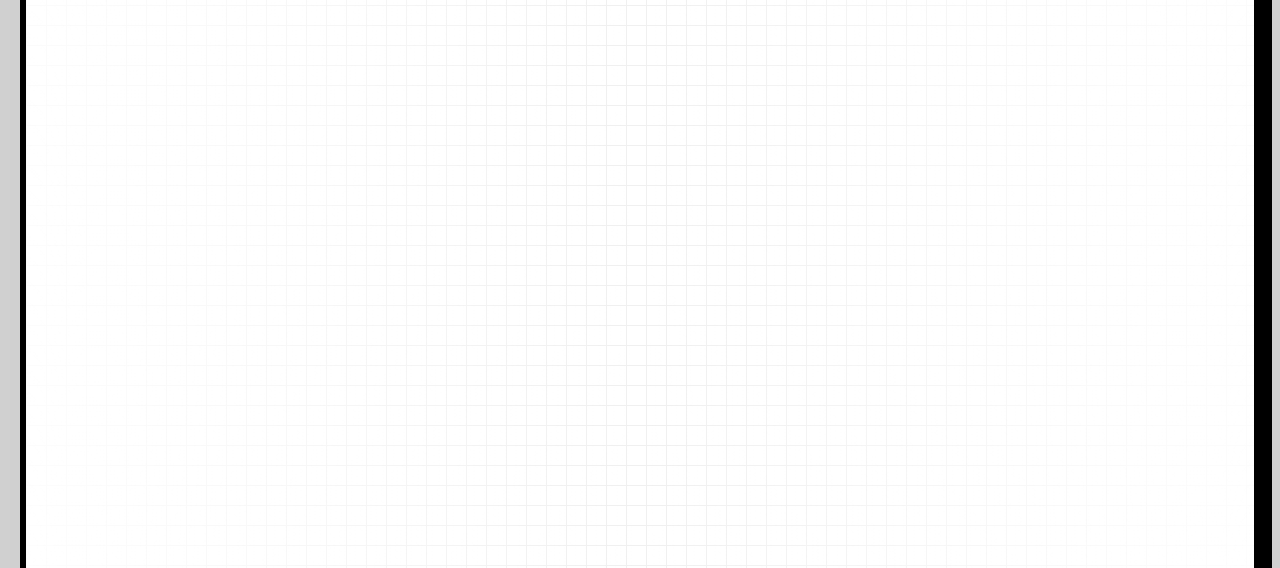
==== commit 88eac8ea: "Update portfolio" ====
--- a/index.html
+++ b/index.html
@@ -166,8 +166,11 @@
                     <p class="hero-greeting" id="hero-greeting">Hi there! 👋</p>
                     <h1 class="hero-name">I'm Khairil Hakim.</h1>
                     <p class="hero-description">
-                        Berdomisili di Bantul, Daerah Istimewa Yogyakarta, saya merupakan lulusan S1 Informatika Universitas Ahmad Dahlan yang memiliki minat pada bidang Web Development, UI/UX Design, WordPress, dan Artificial Intelligence. Saya senang mengembangkan website yang responsif, modern, dan mudah digunakan dengan mengutamakan pengalaman pengguna serta kualitas fungsionalitas. Selain itu, saya juga tertarik mempelajari teknologi baru, mengikuti perkembangan dunia digital, dan terus meningkatkan kemampuan melalui pembelajaran serta pengembangan proyek. Saya percaya bahwa perpaduan antara desain yang baik dan implementasi teknologi yang tepat dapat menghasilkan solusi digital yang bermanfaat dan memberikan nilai bagi pengguna.
-                         Passionate about web development, UI/UX design, and digital transformation.
+                        Lulusan Informatika dengan pengalaman dalam pengembangan web, publikasi akademik, pembuatan konten digital, dan 
+administrasi pemerintahan. Berpengalaman dalam mengembangkan dan mengelola website menggunakan Laravel, 
+WordPress, dan Open Journal Systems (OJS), serta menangani pengelolaan data, dokumentasi, dan proses publikasi. 
+Memiliki kemampuan dalam PHP, JavaScript, MySQL, desain UI/UX, serta produksi konten digital. Memiliki ketertarikan 
+tinggi pada pengembangan perangkat lunak, transformasi digital, dan solusi berbasis teknologi.
                     </p>
                     <div class="hero-social">
                         <a href="https://www.linkedin.com/in/khairil-hakim" target="_blank" class="social-btn">
@@ -307,7 +310,7 @@
                             <div class="timeline-dot"></div>
                             <div class="timeline-content-flat">
                                 <h4 class="timeline-title">Journal Editor @ Media Farmasi Journal</h4>
-                                <p class="timeline-date">September 2025 – Sekarang</p>
+                                <p class="timeline-date">September 2025 – Juni 2026</p>
                                 <p class="timeline-description">
                                     Bertanggung jawab dalam melakukan penyuntingan dan penelaahan naskah ilmiah, melakukan seleksi awal artikel, serta berkoordinasi dengan penulis selama proses editorial. Selain itu, mengelola website jurnal menggunakan Open Journal Systems (OJS) untuk mendukung proses publikasi serta memastikan standar kualitas penerbitan tetap terjaga.
                                 </p>
@@ -654,7 +657,7 @@
                     <!-- PROJECT 3: Sistem Beasiswa Lazismu -->
                     <div class="card" style="padding:0;overflow:hidden;display:flex;flex-direction:column;transition:transform 0.2s ease,box-shadow 0.2s ease;" onmouseover="this.style.transform='translate(8px,8px)';this.style.boxShadow='0 0 0 var(--border)'" onmouseout="this.style.transform='';this.style.boxShadow='8px 8px 0 var(--border)'">
                         <div style="position:relative;height:200px;overflow:hidden;border-bottom:3px solid var(--border);background:var(--accent);display:flex;align-items:center;justify-content:center;">
-                            <img src="image/beranda.png" alt="Sistem Beasiswa Lazismu"
+                            <img src="image/Lazismu.png" alt="Sistem Beasiswa Lazismu"
                                 style="width:100%;height:100%;object-fit:cover;display:block;"
                                 onerror="this.style.display='none'">
                             <div style="position:absolute;top:10px;left:10px;background:var(--accent);border:3px solid var(--border);padding:4px 10px;font-weight:700;font-size:0.8rem;box-shadow:3px 3px 0 var(--border);">
@@ -752,6 +755,27 @@
                             </p>
                             <div style="display:flex;flex-wrap:wrap;gap:0.4rem;">
                                 <span class="tag">OJS</span><span class="tag">HTML</span><span class="tag">CSS</span><span class="tag">JavaScript</span>
+                            </div>
+                        </div>
+                    </div>
+
+                     <!-- PROJECT 8: Website Seminar (WordPress) -->
+                    <div class="card" style="padding:0;overflow:hidden;display:flex;flex-direction:column;transition:transform 0.2s ease,box-shadow 0.2s ease;" onmouseover="this.style.transform='translate(8px,8px)';this.style.boxShadow='0 0 0 var(--border)'" onmouseout="this.style.transform='';this.style.boxShadow='8px 8px 0 var(--border)'">
+                        <div style="position:relative;height:200px;overflow:hidden;border-bottom:3px solid var(--border);background:var(--pink);display:flex;align-items:center;justify-content:center;">
+                            <img src="image/seminar.png" alt="Website Seminar"
+                                style="width:100%;height:100%;object-fit:cover;display:block;"
+                                onerror="this.style.display='none'">
+                            <div style="position:absolute;top:10px;left:10px;background:var(--pink);border:3px solid var(--border);padding:4px 10px;font-weight:700;font-size:0.8rem;box-shadow:3px 3px 0 var(--border);">
+                                <i class="fab fa-wordpress"></i> WEB
+                            </div>
+                        </div>
+                        <div style="padding:1.25rem;display:flex;flex-direction:column;gap:0.75rem;flex:1;">
+                            <h3 style="font-size:1.05rem;font-weight:700;line-height:1.3;">Website Seminar / Konferensi Berbasis WordPress</h3>
+                            <p style="font-size:0.88rem;line-height:1.65;opacity:0.85;flex:1;">
+                                Pengembangan website resmi untuk seminar/konferensi menggunakan WordPress, meliputi halaman informasi acara, jadwal, pendaftaran peserta, serta kustomisasi tampilan agar responsif dan mudah digunakan.
+                            </p>
+                            <div style="display:flex;flex-wrap:wrap;gap:0.4rem;">
+                                <span class="tag">WordPress</span><span class="tag">Elementor</span><span class="tag">HTML</span><span class="tag">CSS</span><span class="tag">JavaScript</span>
                             </div>
                         </div>
                     </div>
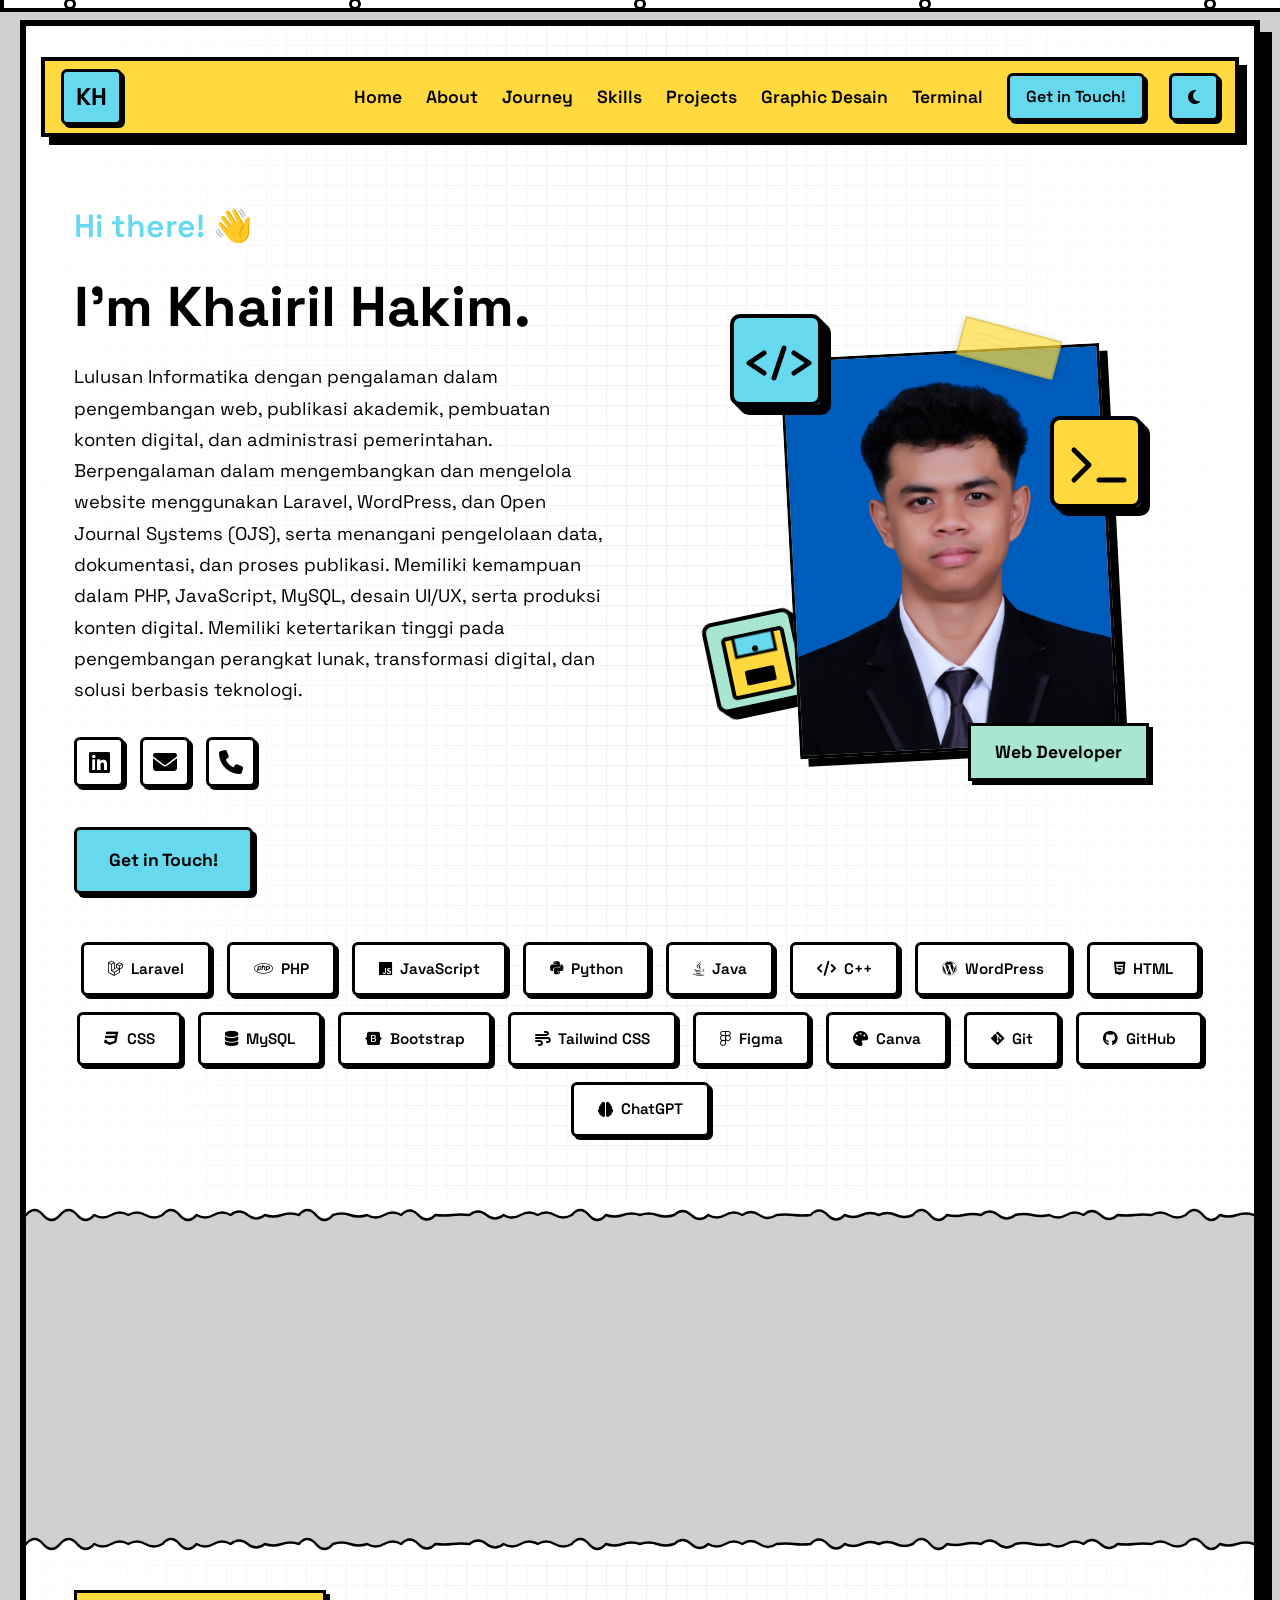
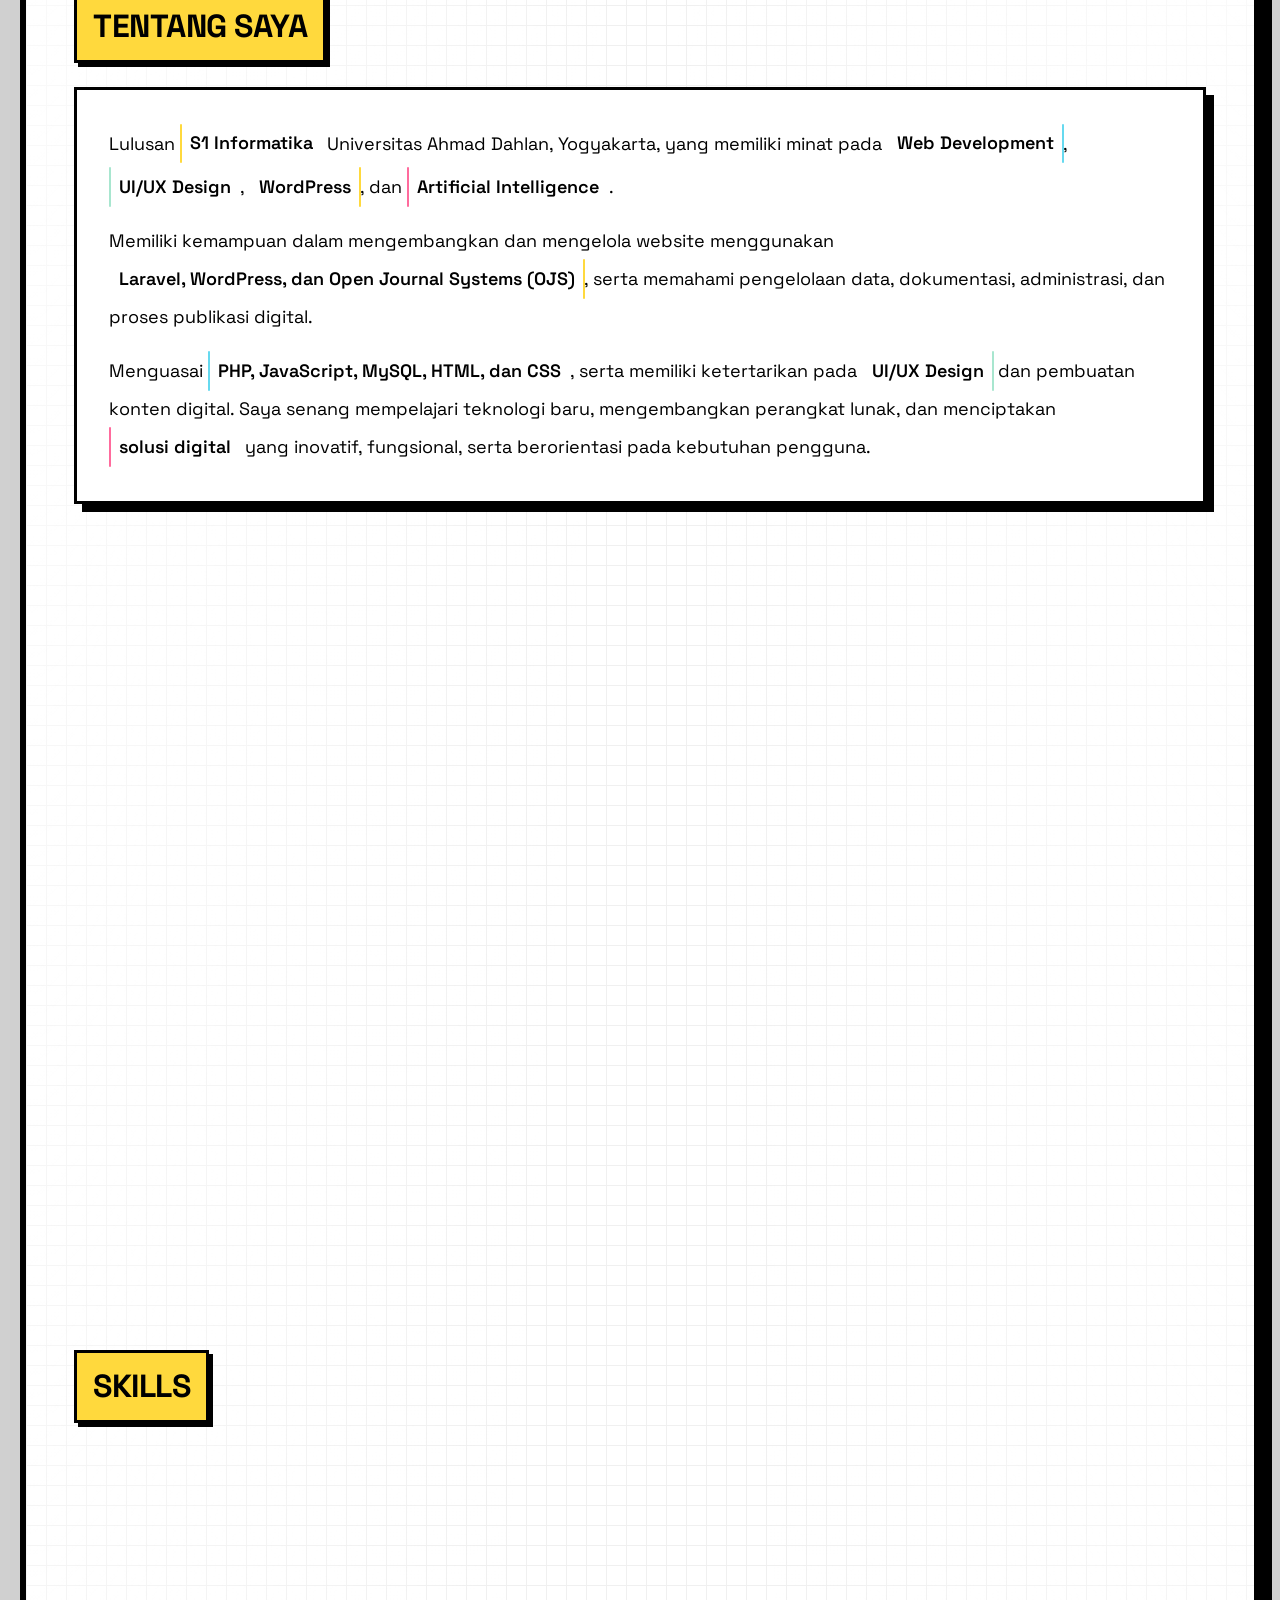
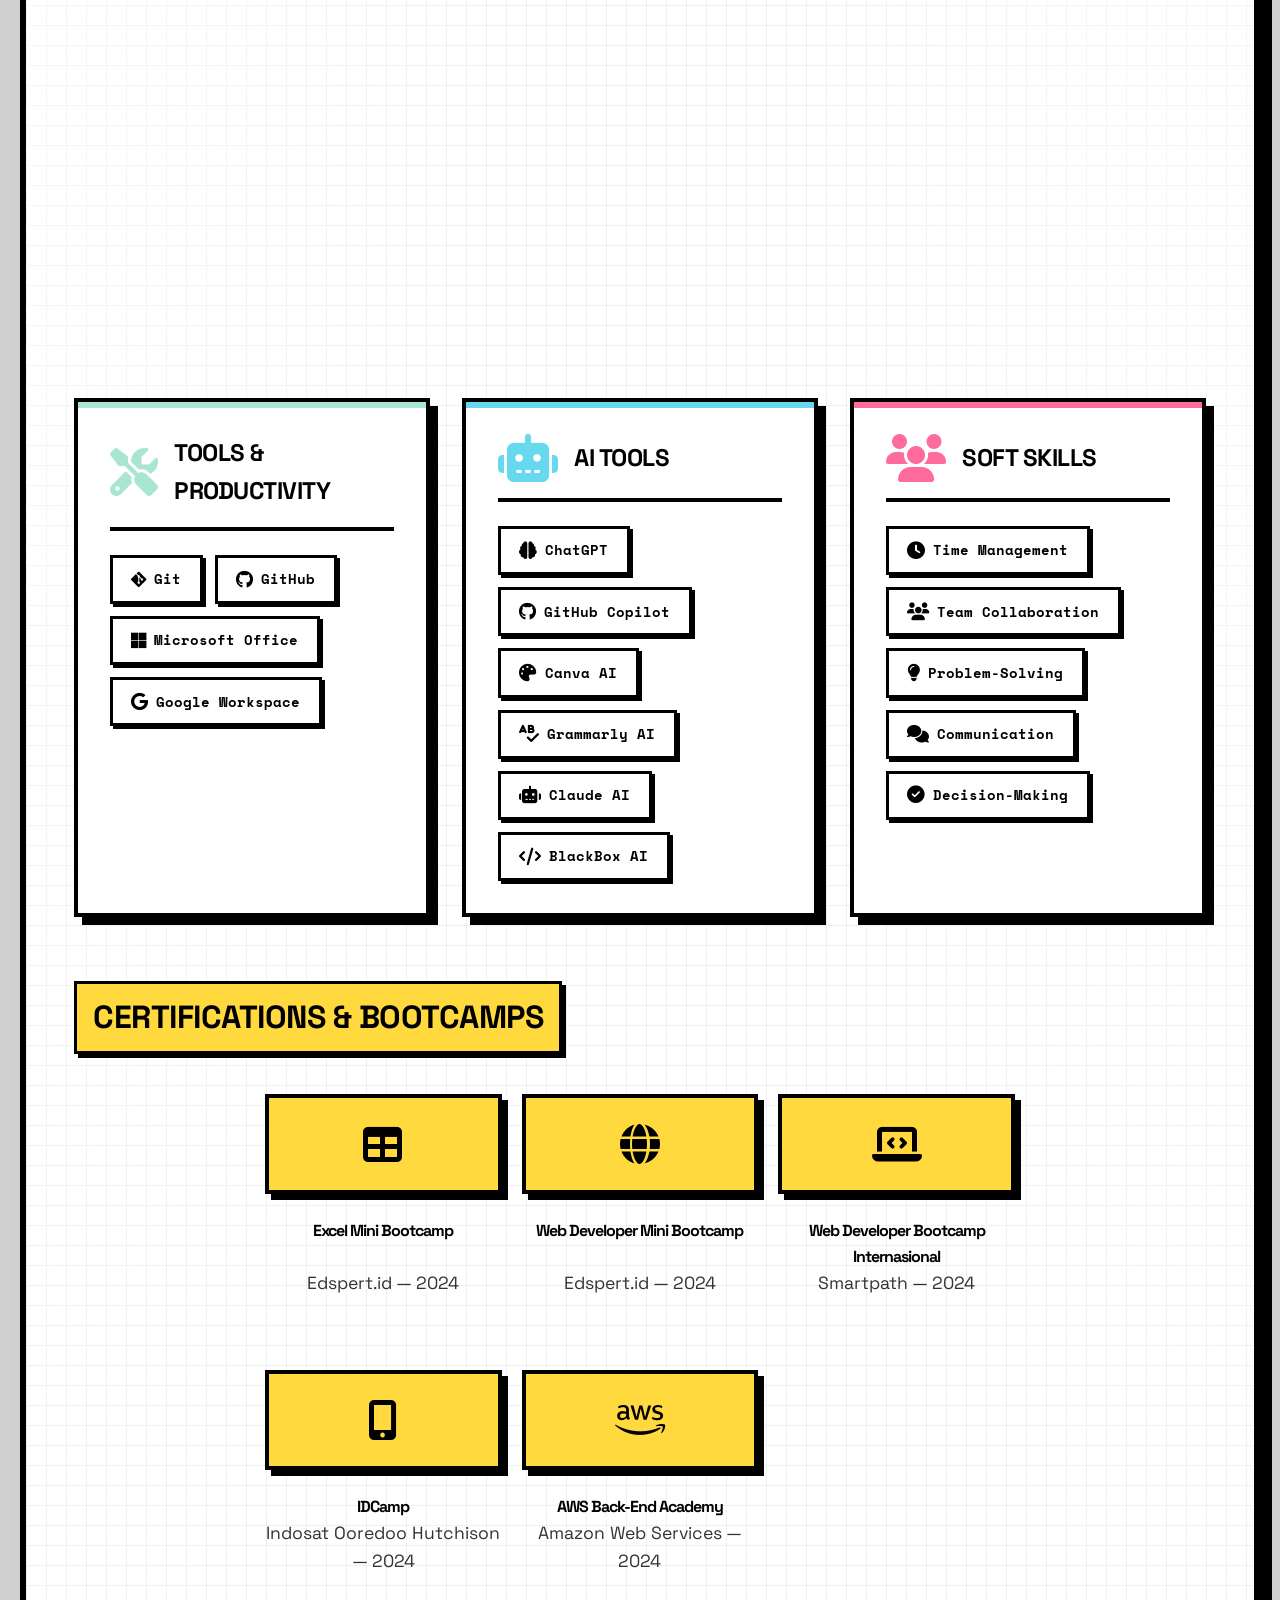
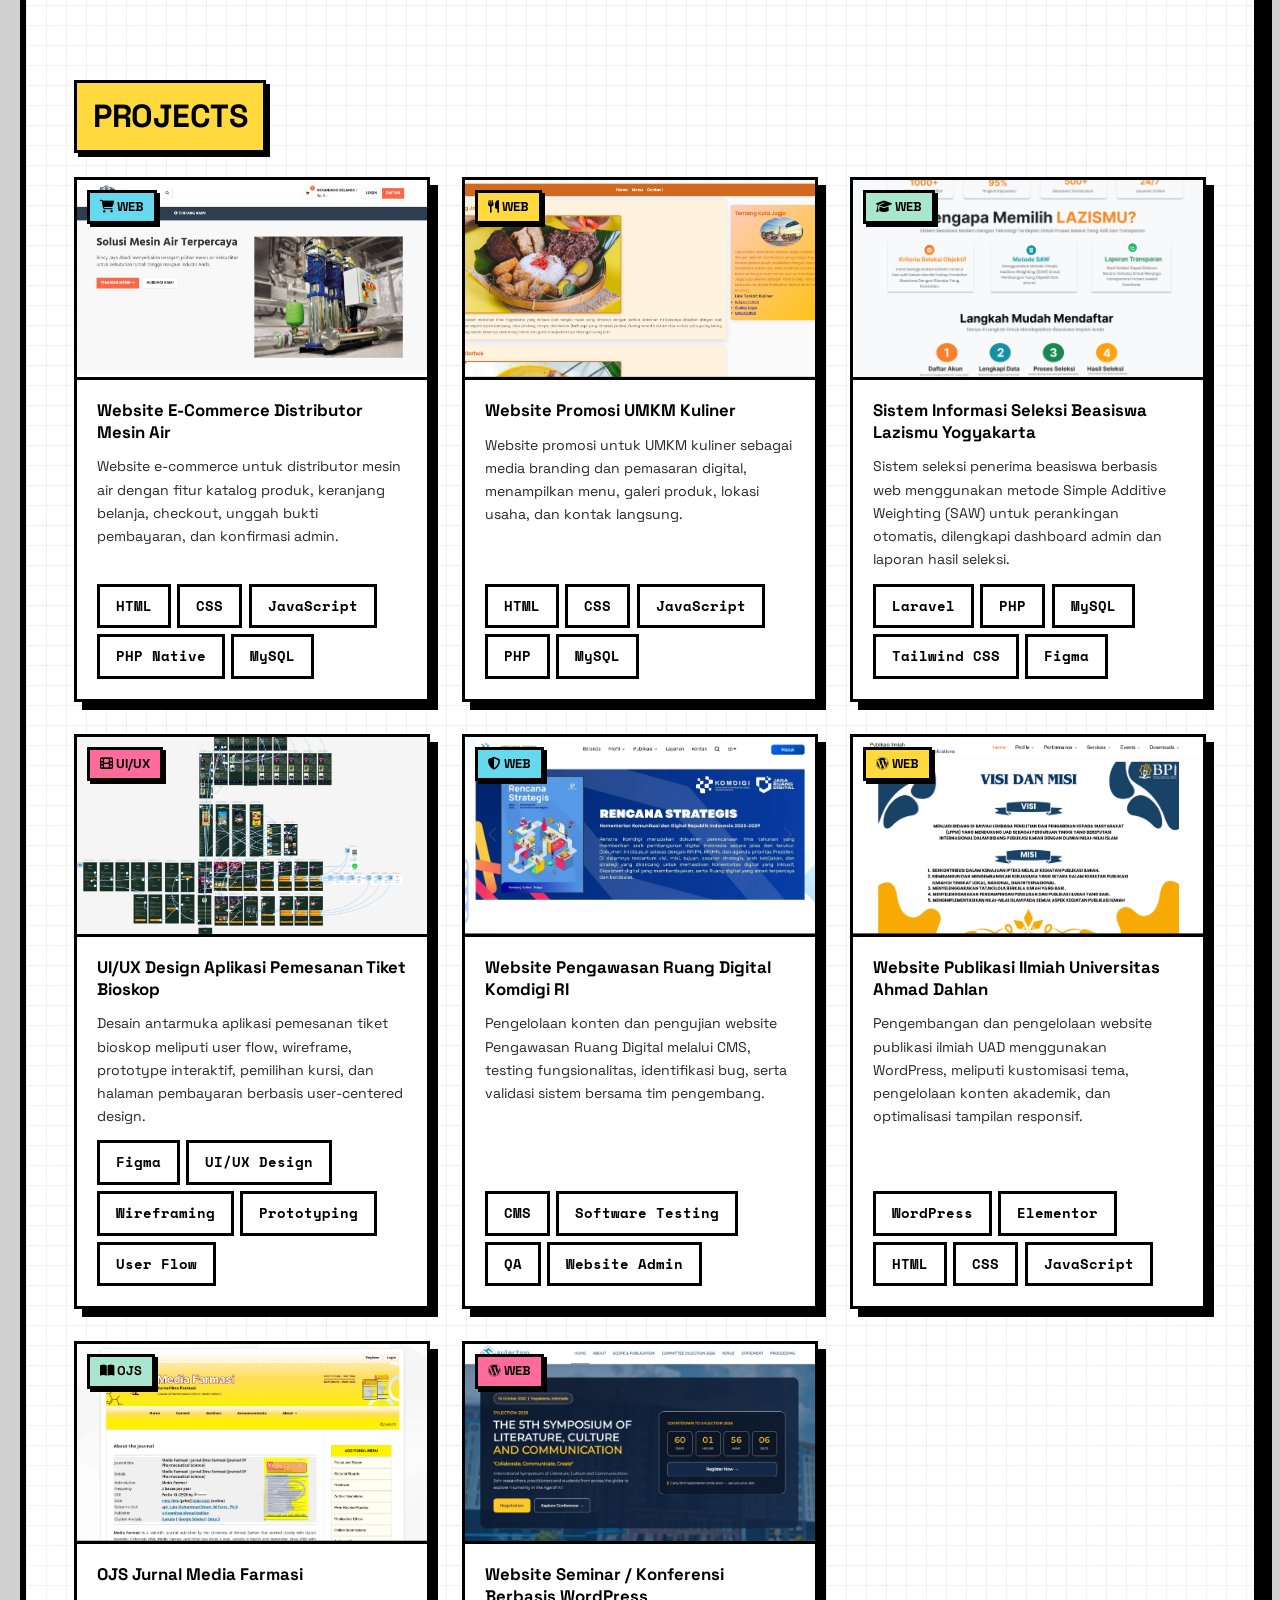
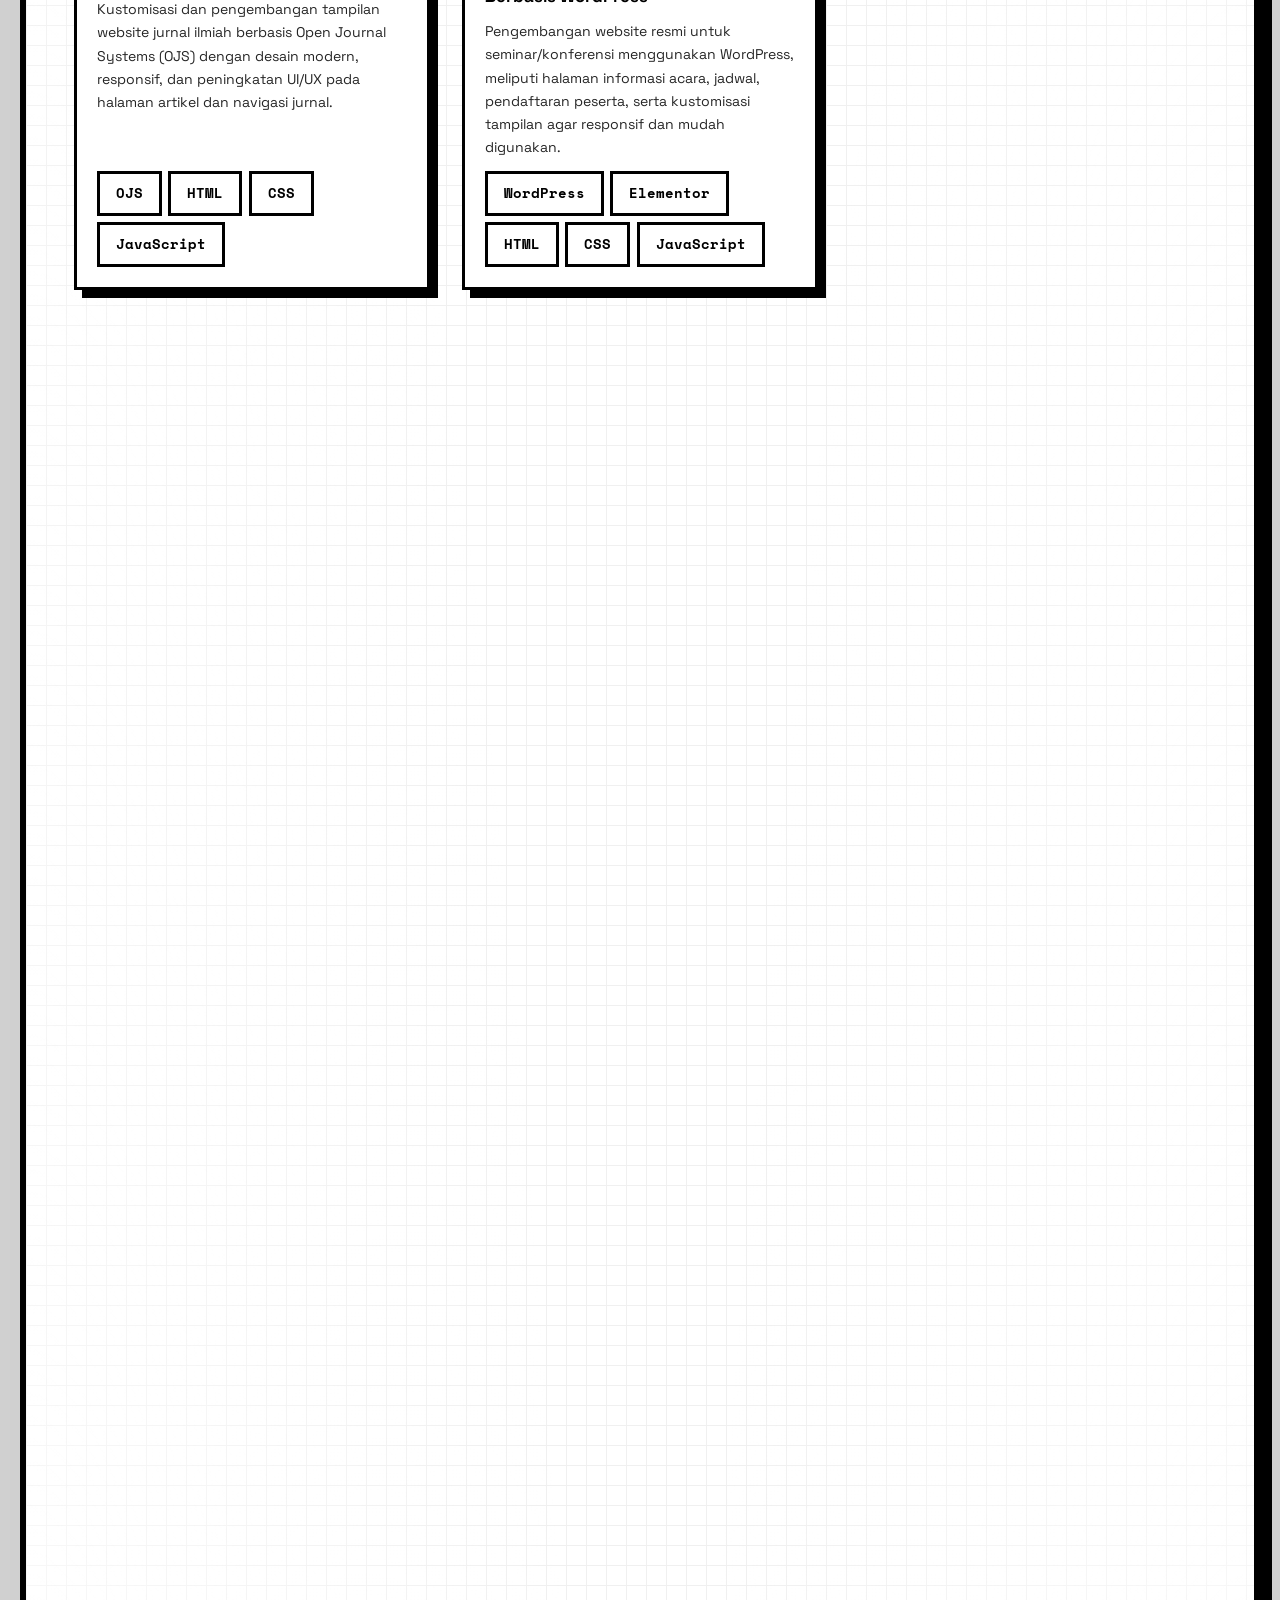
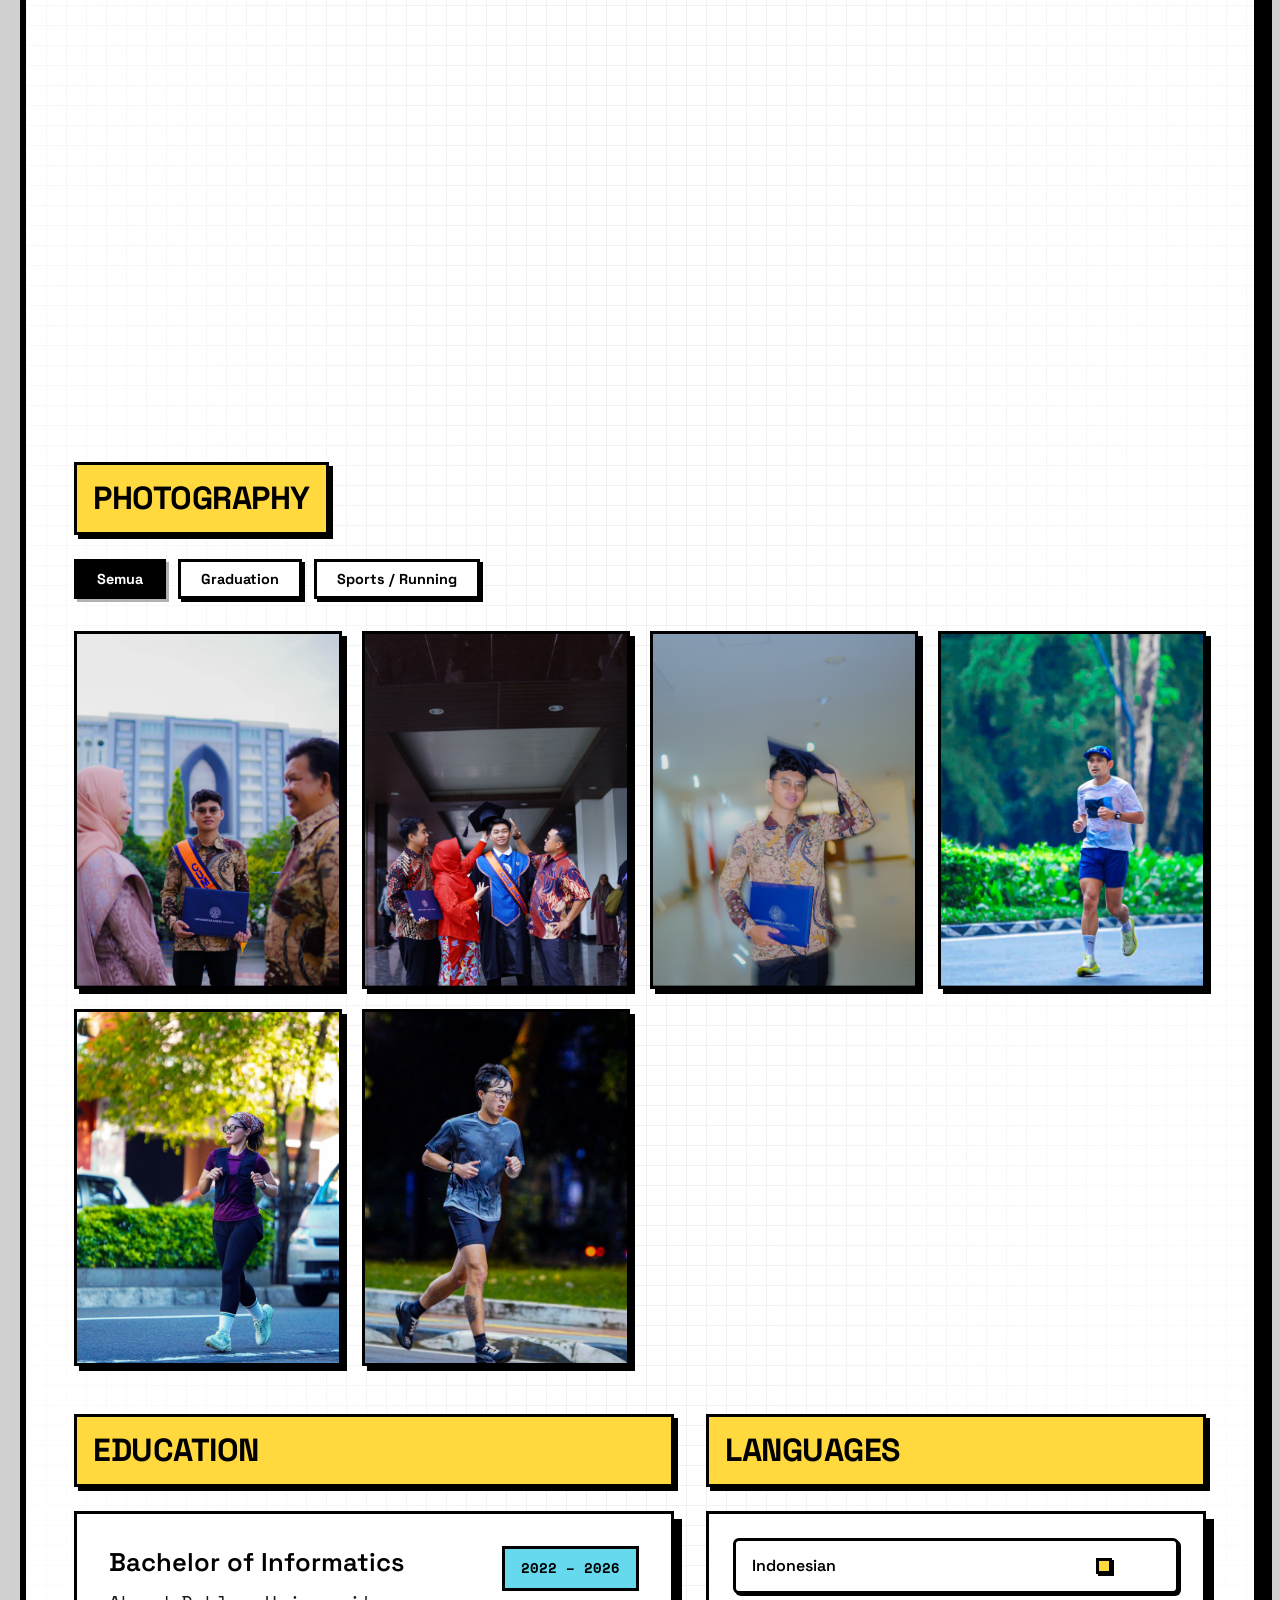
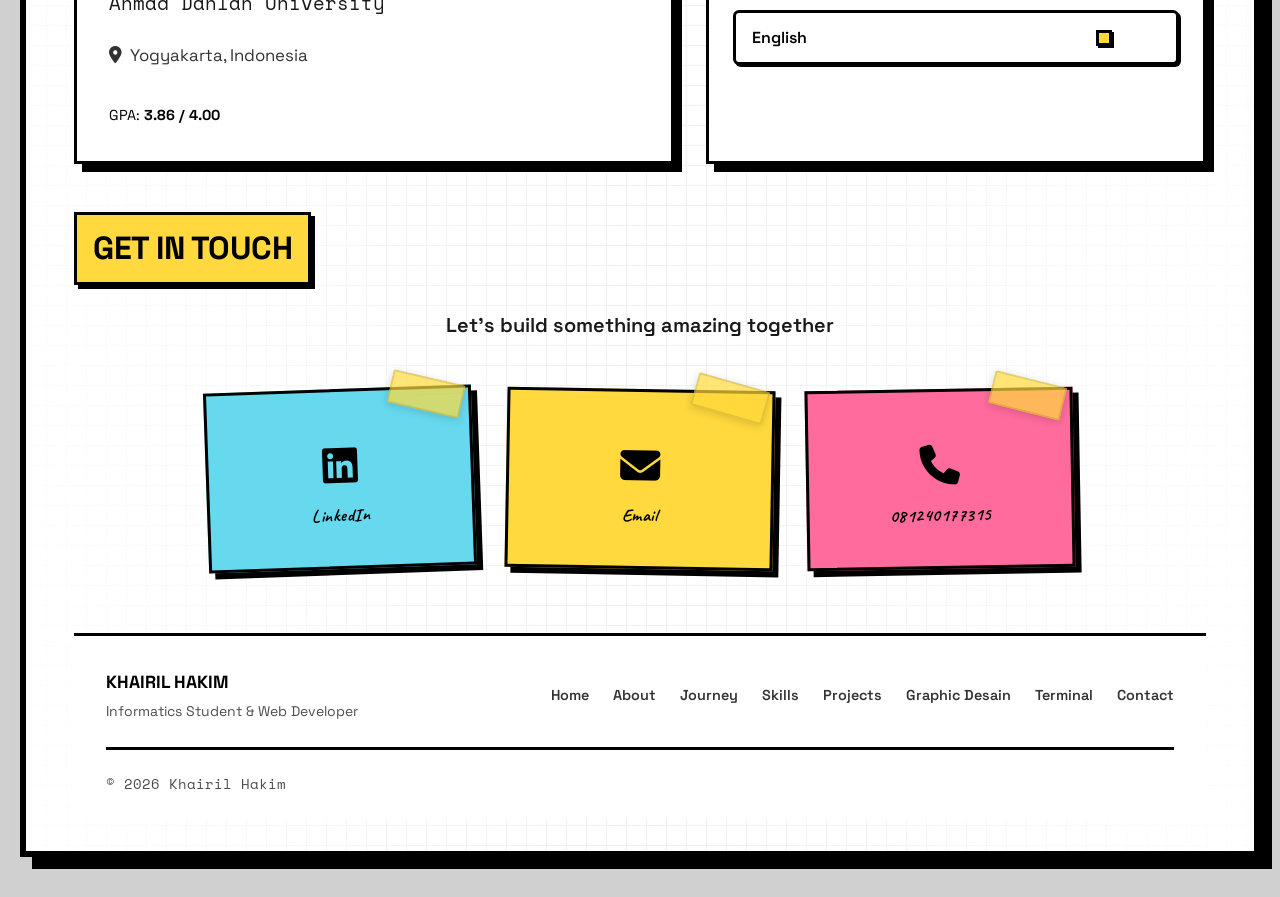
==== commit d8adbe4b: "Update portfolio" ====
--- a/index.html
+++ b/index.html
@@ -762,7 +762,7 @@
                      <!-- PROJECT 8: Website Seminar (WordPress) -->
                     <div class="card" style="padding:0;overflow:hidden;display:flex;flex-direction:column;transition:transform 0.2s ease,box-shadow 0.2s ease;" onmouseover="this.style.transform='translate(8px,8px)';this.style.boxShadow='0 0 0 var(--border)'" onmouseout="this.style.transform='';this.style.boxShadow='8px 8px 0 var(--border)'">
                         <div style="position:relative;height:200px;overflow:hidden;border-bottom:3px solid var(--border);background:var(--pink);display:flex;align-items:center;justify-content:center;">
-                            <img src="image/seminar.png" alt="Website Seminar"
+                            <img src="image/Seminar.png" alt="Website Seminar"
                                 style="width:100%;height:100%;object-fit:cover;display:block;"
                                 onerror="this.style.display='none'">
                             <div style="position:absolute;top:10px;left:10px;background:var(--pink);border:3px solid var(--border);padding:4px 10px;font-weight:700;font-size:0.8rem;box-shadow:3px 3px 0 var(--border);">
